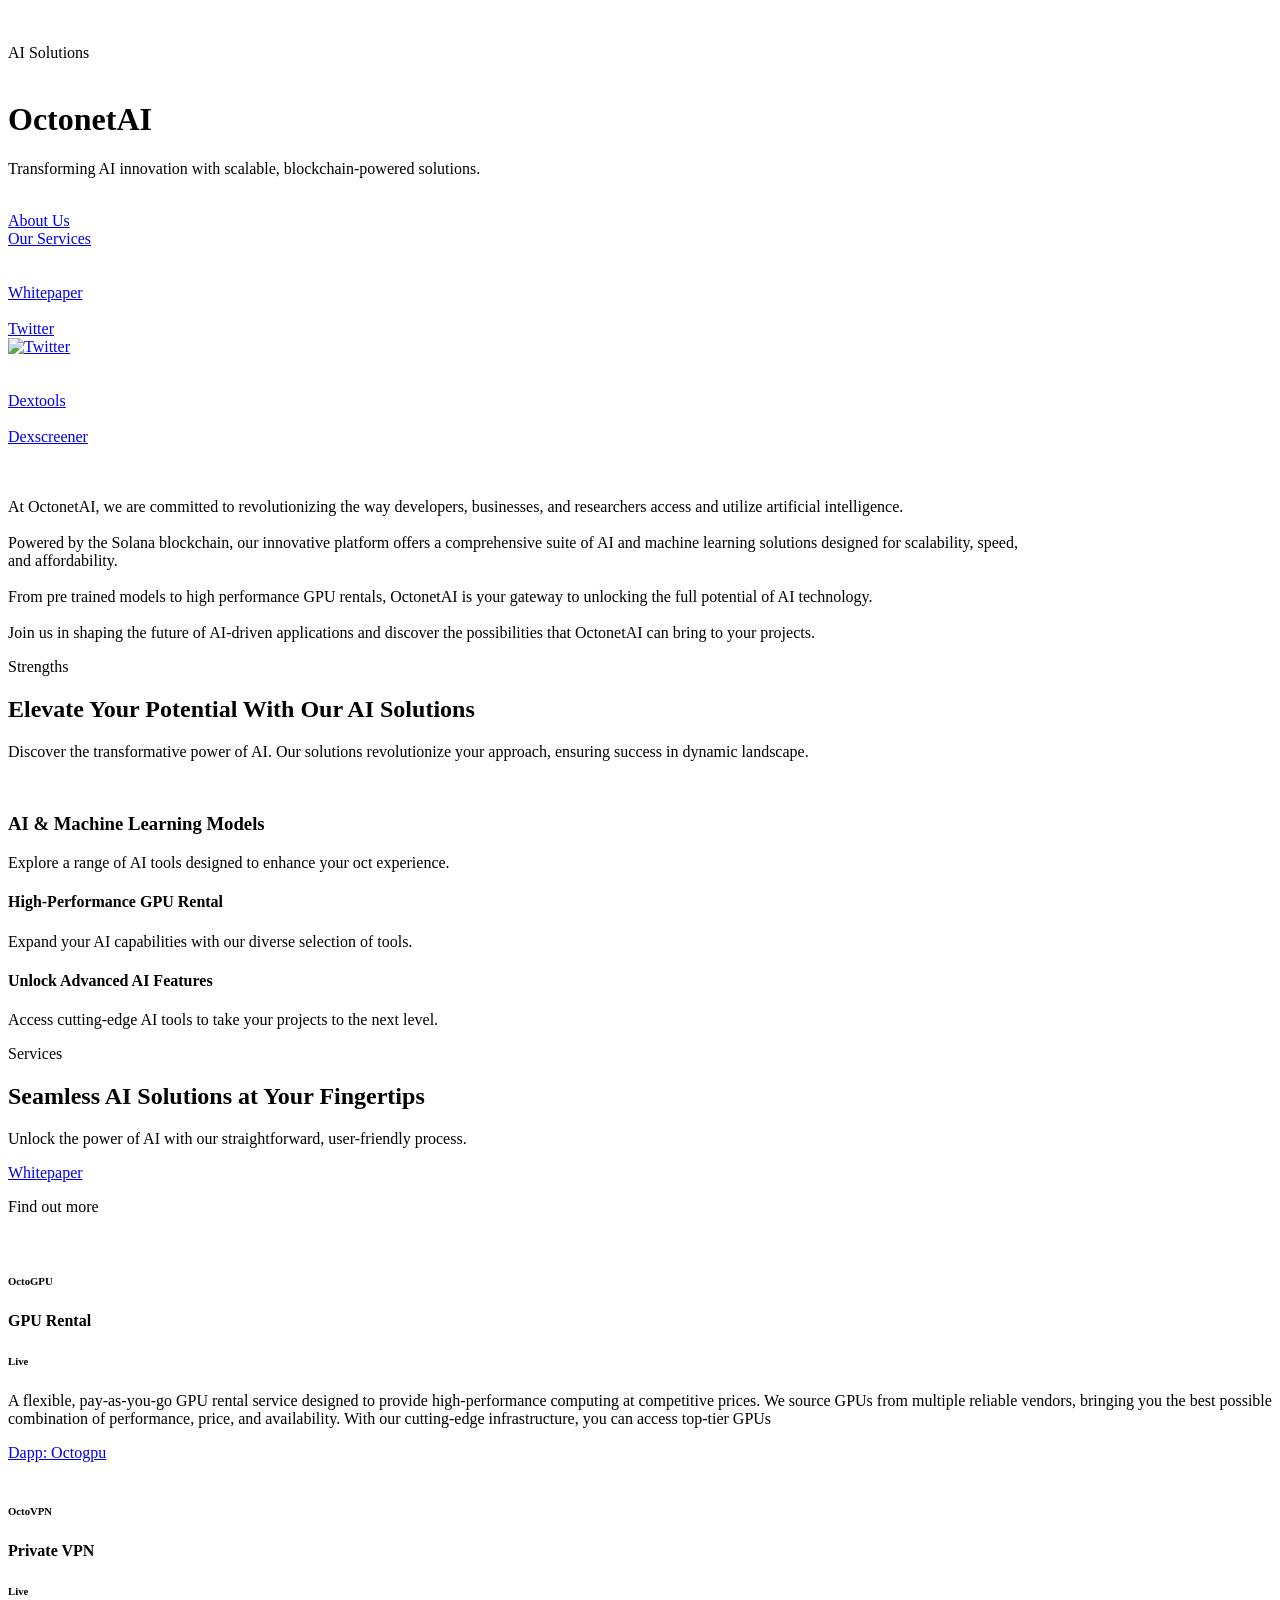
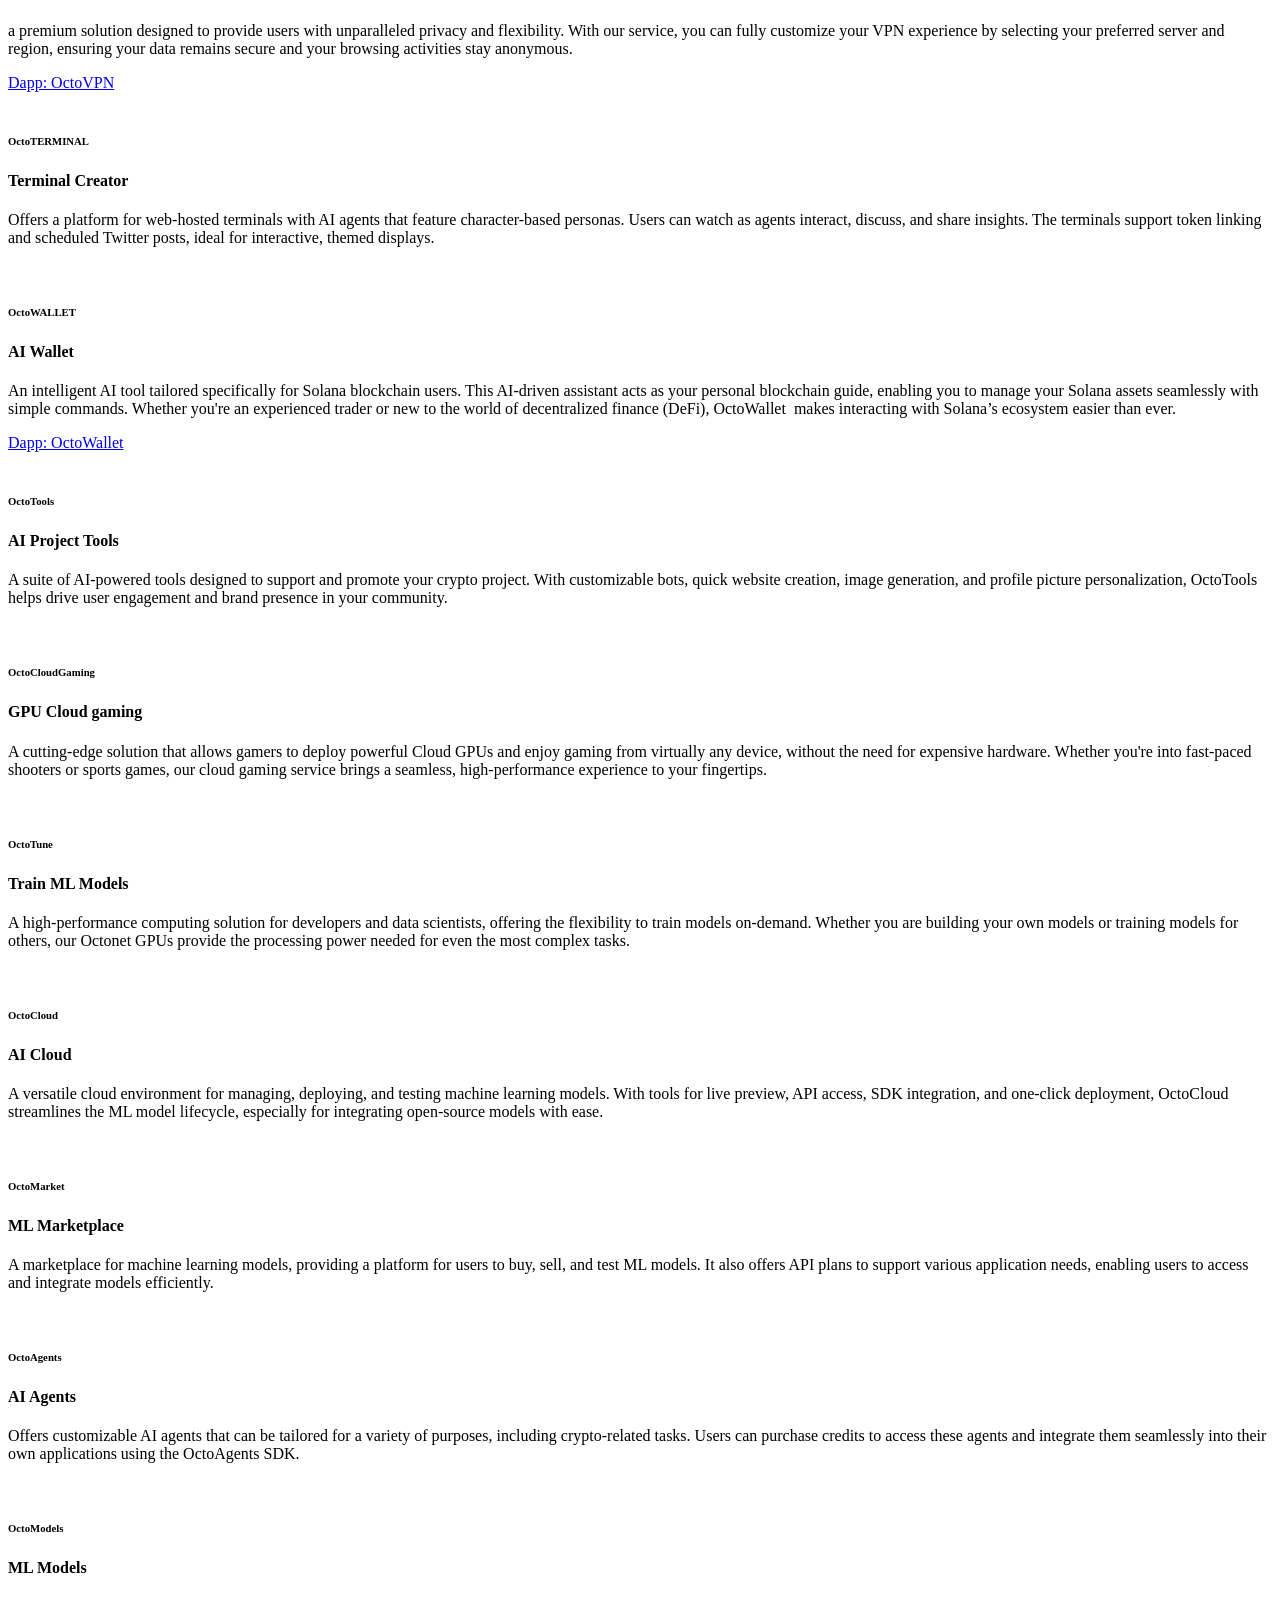
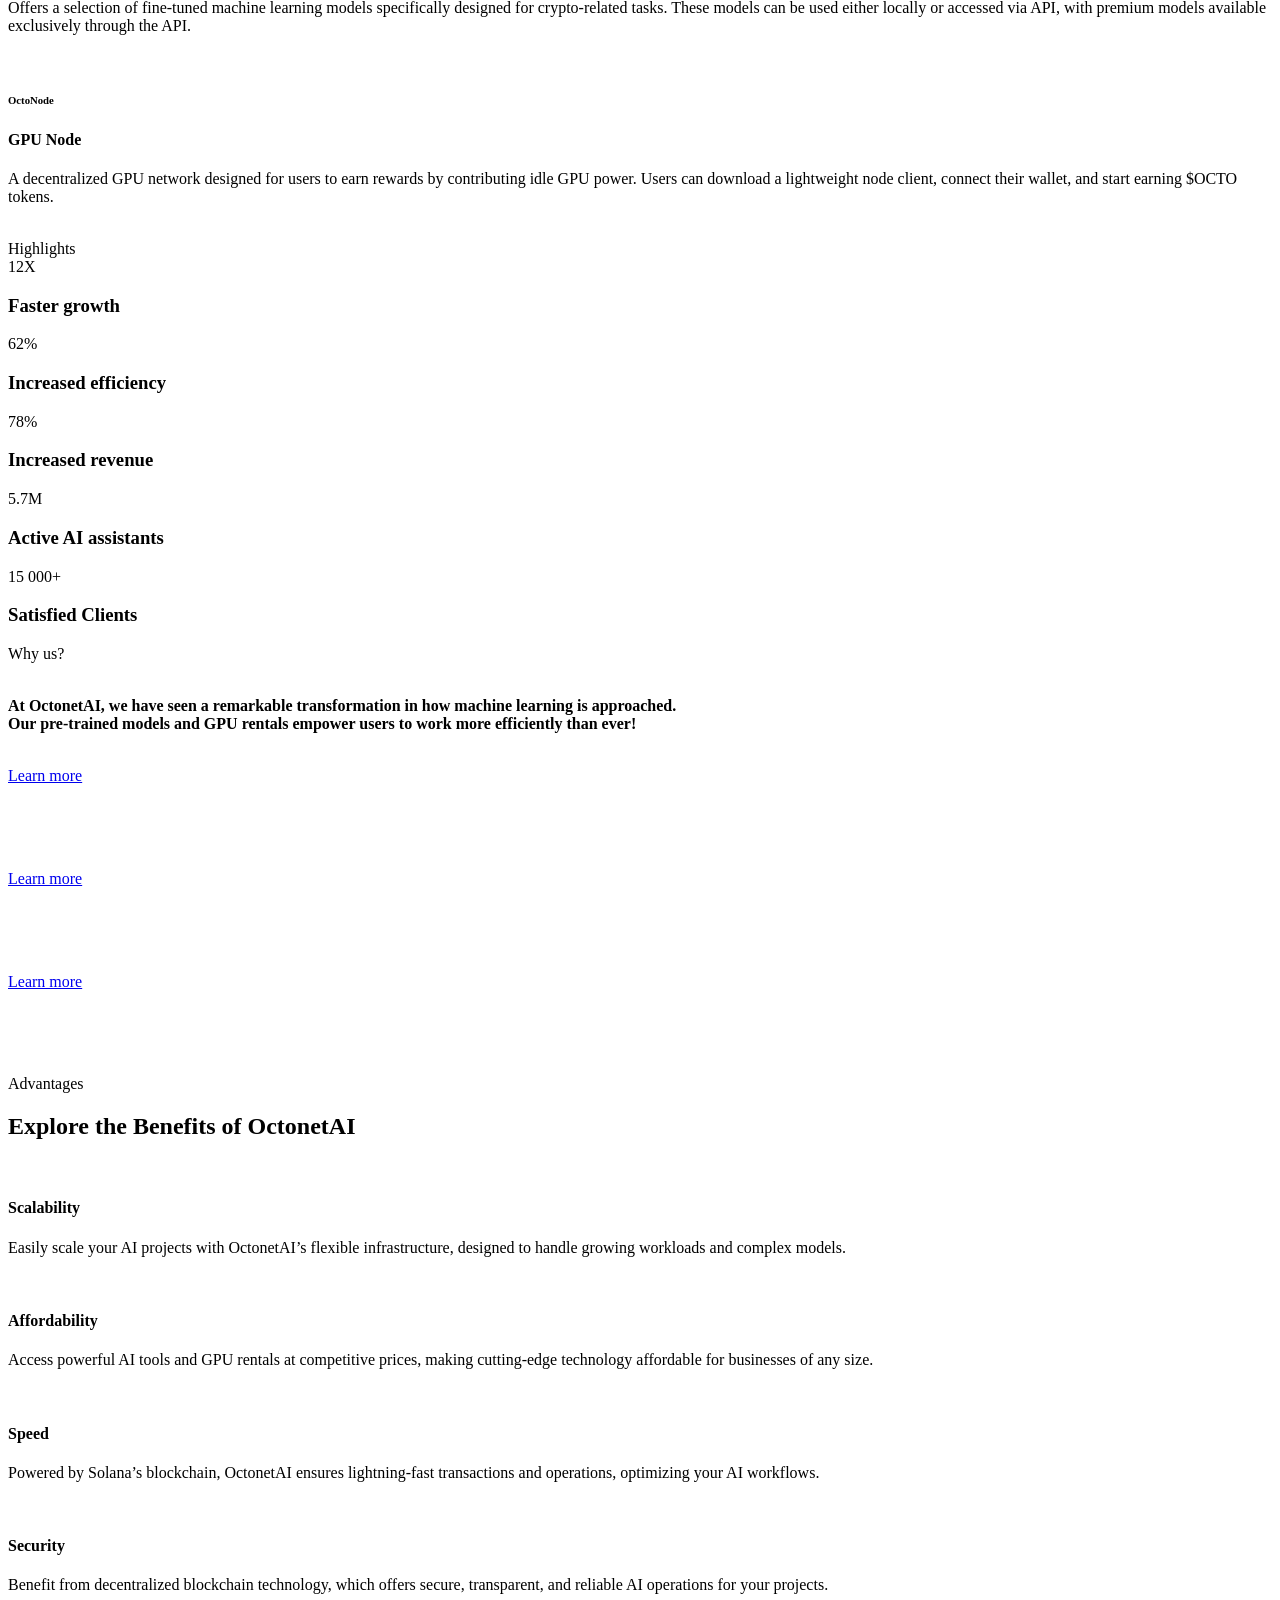
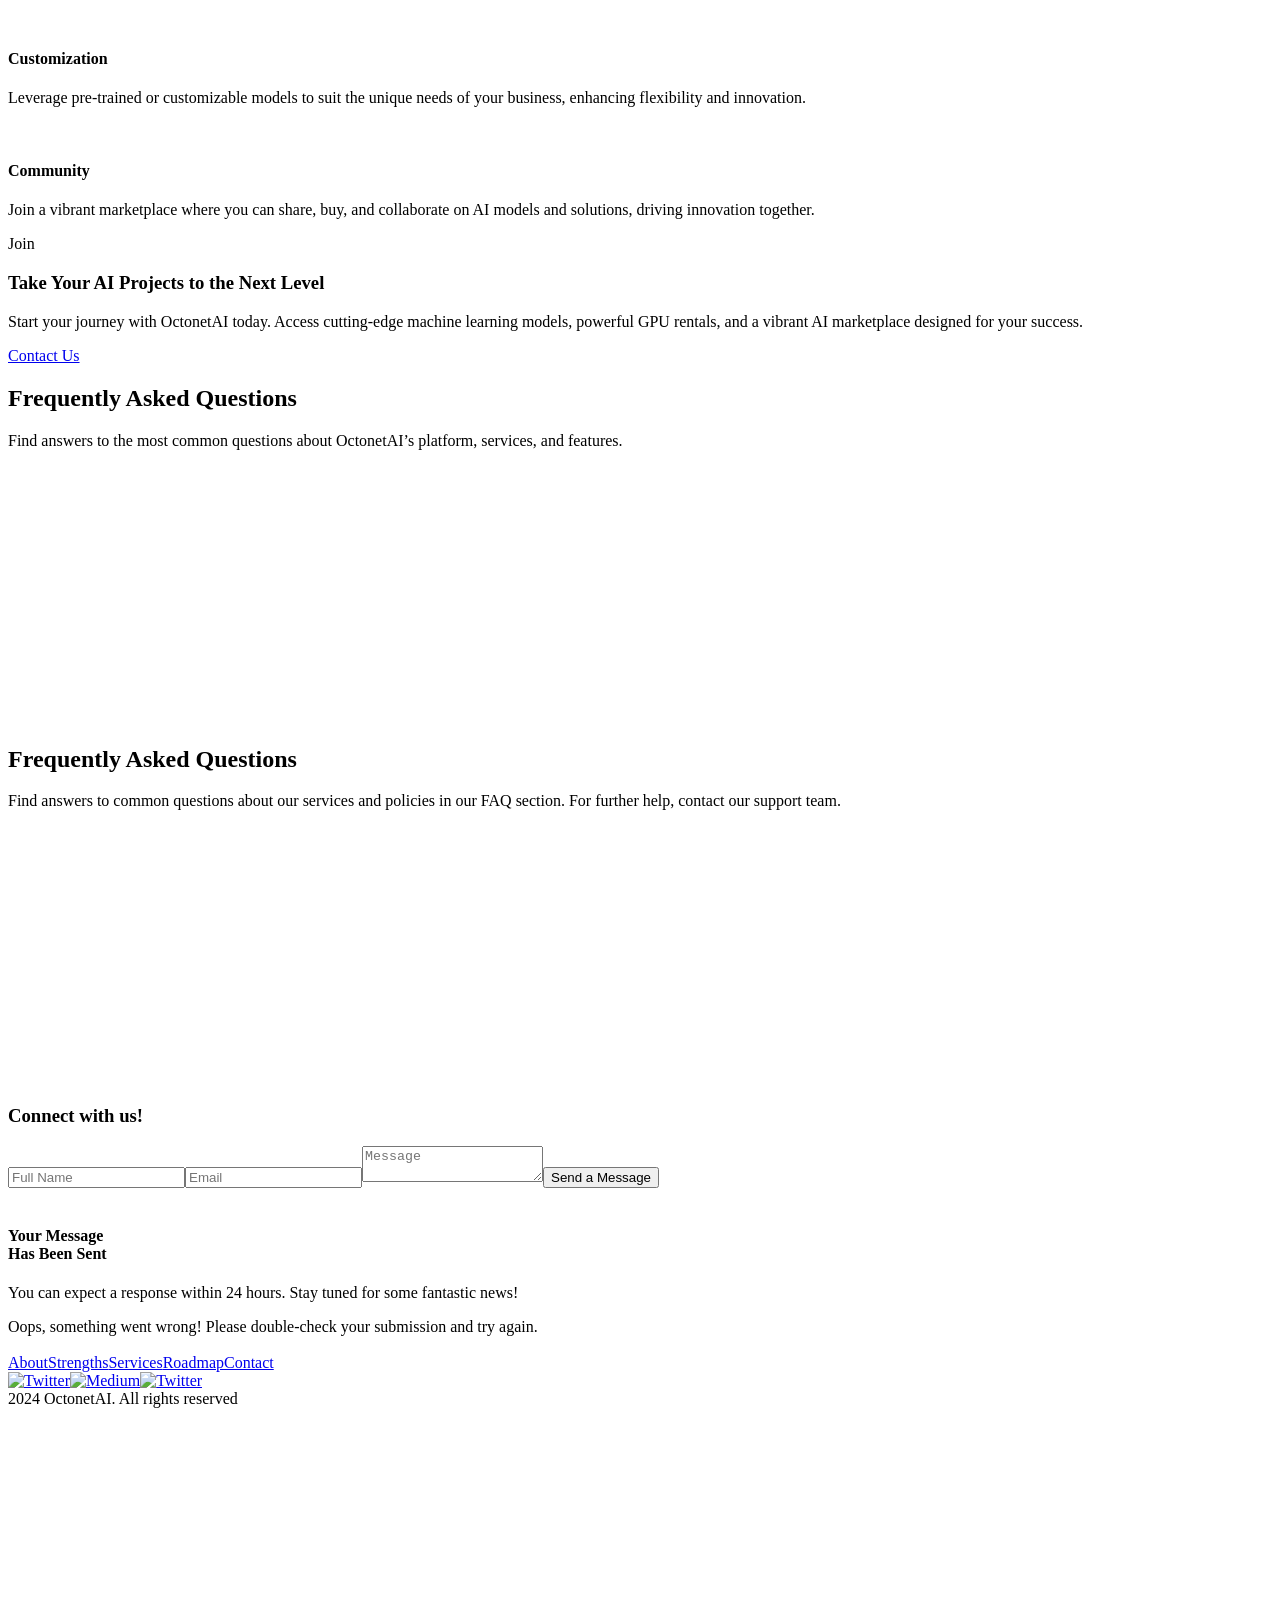
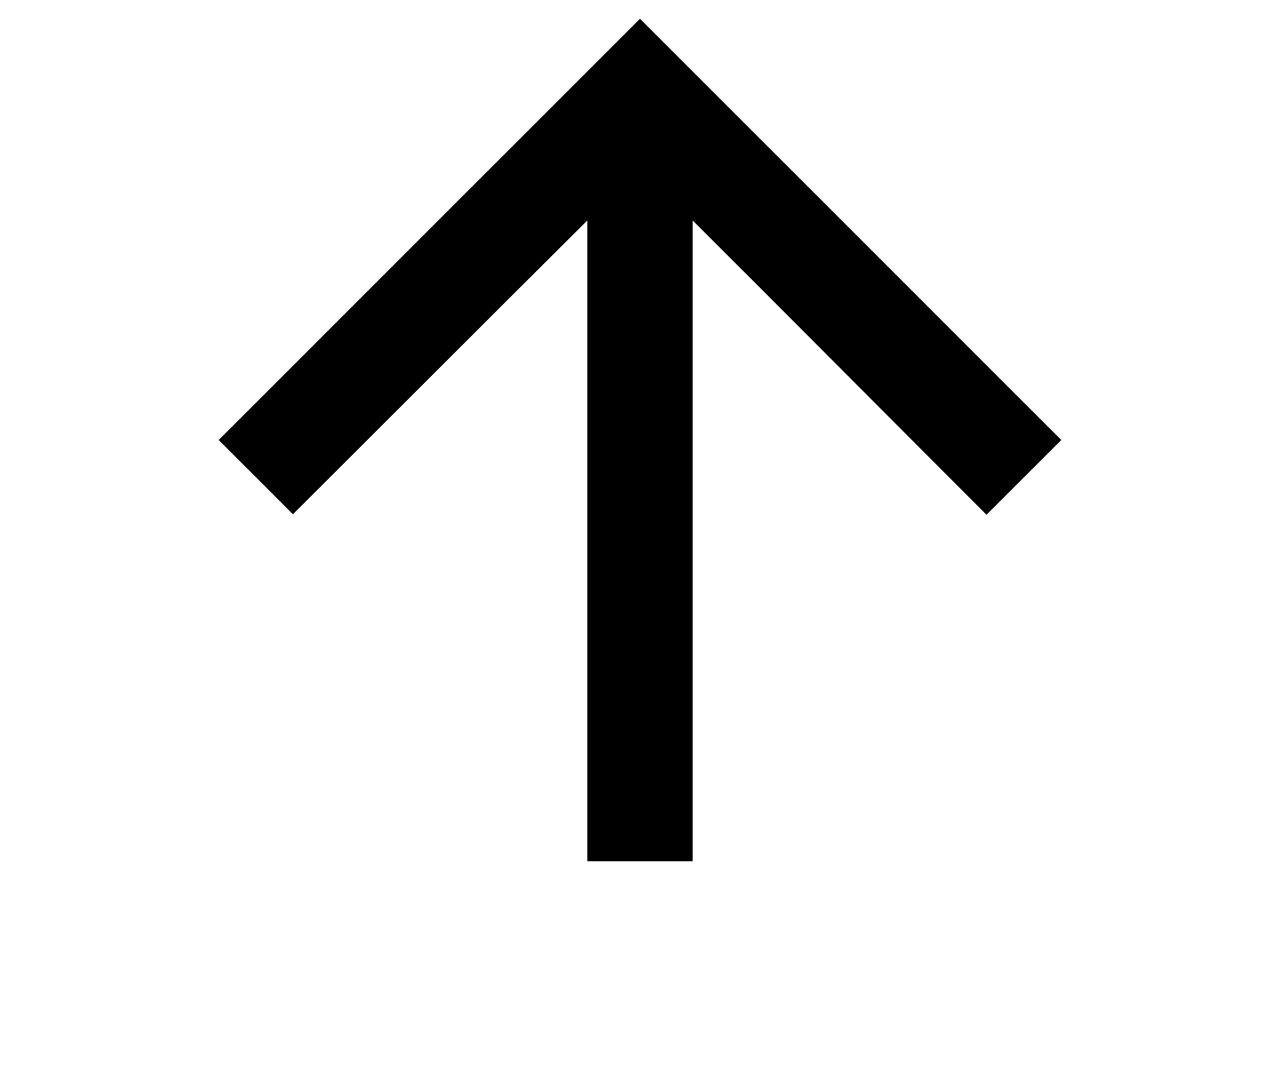
==== index.html @ 62f8bf7c "Add files via upload" ====
<!DOCTYPE html><!-- This site was created in Webflow. https://webflow.com --><!-- Last Published: Sun Dec 22 2024 12:51:13 GMT+0000 (Coordinated Universal Time) --><html data-wf-domain="www.octonet.ai" data-wf-page="66ff0a64ceed9630b09df400" data-wf-site="66ff0a64ceed9630b09df3a7" lang="en">
<!-- Mirrored from www.octonet.ai/ by HTTrack Website Copier/3.x [XR&CO'2014], Mon, 13 Jan 2025 08:04:31 GMT -->
<head><meta charset="utf-8"/><title>OctonetAI - AI-Powered Solutions on Solana</title><meta content="Find answers to common questions about OctonetAI, the Solana-powered platform offering AI models, GPU rentals, and an AI marketplace for developers, businesses, and researchers." name="description"/><meta content="OctonetAI - AI-Powered Solutions on Solana" property="og:title"/><meta content="Find answers to common questions about OctonetAI, the Solana-powered platform offering AI models, GPU rentals, and an AI marketplace for developers, businesses, and researchers." property="og:description"/><meta content="https://cdn.prod.website-files.com/66ff0a64ceed9630b09df3a7/67045a3ac2f68abe72dac834_Screenshot%202024-10-04%20023741.png" property="og:image"/><meta content="OctonetAI - AI-Powered Solutions on Solana" property="twitter:title"/><meta content="Find answers to common questions about OctonetAI, the Solana-powered platform offering AI models, GPU rentals, and an AI marketplace for developers, businesses, and researchers." property="twitter:description"/><meta content="https://cdn.prod.website-files.com/66ff0a64ceed9630b09df3a7/67045a3ac2f68abe72dac834_Screenshot%202024-10-04%20023741.png" property="twitter:image"/><meta property="og:type" content="website"/><meta content="summary_large_image" name="twitter:card"/><meta content="width=device-width, initial-scale=1" name="viewport"/><meta content="Webflow" name="generator"/><link href="../cdn.prod.website-files.com/66ff0a64ceed9630b09df3a7/css/octonetaitestnetv2.webflow.5c50ad48b.css" rel="stylesheet" type="text/css"/><link href="https://fonts.googleapis.com/" rel="preconnect"/><link href="https://fonts.gstatic.com/" rel="preconnect" crossorigin="anonymous"/><script src="../ajax.googleapis.com/ajax/libs/webfont/1.6.26/webfont.js" type="text/javascript"></script><script type="text/javascript">WebFont.load({  google: {    families: ["Ubuntu:300,300italic,400,400italic,500,500italic,700,700italic","DM Sans:regular,600"]  }});</script><script type="text/javascript">!function(o,c){var n=c.documentElement,t=" w-mod-";n.className+=t+"js",("ontouchstart"in o||o.DocumentTouch&&c instanceof DocumentTouch)&&(n.className+=t+"touch")}(window,document);</script><link href="../cdn.prod.website-files.com/66ff0a64ceed9630b09df3a7/673b51ab671d4554585428a1_Introducing%20Octonet%2c%202nd%20project%20on%20the%20launchpad-modified%20(1).png" rel="shortcut icon" type="image/x-icon"/><link href="../cdn.prod.website-files.com/66ff0a64ceed9630b09df3a7/673b51d50ebb26d21223477b_Introducing%20Octonet%2c%202nd%20project%20on%20the%20launchpad-modified%20(2).png" rel="apple-touch-icon"/><style>

body {
-webkit-font-smoothing: antialiased; -moz-font-smoothing: antialiased; -o-font-smoothing: antialiased;
}

</style></head><body class="body"><main class="section hero-section"><div class="hero-section-content"><div class="lines-row"><div class="empty-fill-block"></div><div class="empty-short-block empty-left-block"></div><nav class="header-logo-block"><a href="index.html" aria-current="page" class="header-logo w-inline-block w--current"><div class="header-logo-fill"><img src="../cdn.prod.website-files.com/66ff0a64ceed9630b09df3a7/67045aaf5991c9f2789a7e98_test2%20(6)%20(2).png" loading="lazy" alt="" class="header-logo-icon"/></div><div class="glow-border header-logo-border"></div></a></nav><div class="empty-short-block empty-right-block"></div><div class="empty-fill-block"></div></div><div class="lines-row"><div class="empty-fill-block"></div><div class="empty-short-block empty-left-block"></div><div class="empty-center-block"></div><div class="empty-short-block empty-right-block"></div><div class="empty-fill-block"></div></div><div class="lines-row"><div class="empty-fill-block"></div><div class="shape-short-block shape-left-block"><img src="https://cdn.prod.website-files.com/66ff0a64ceed9630b09df3a7/66ff0a64ceed9630b09df40e_X Shape.svg" loading="lazy" alt="" class="shape-short-block-image"/></div><div class="chips-block"><div class="chips-line-wrapper"><div class="chips-line left"></div></div><div class="regular-s text-color-accent">AI Solutions</div><div class="chips-line-wrapper"><div class="chips-line right"></div></div></div><div class="shape-short-block shape-right-block"><img src="https://cdn.prod.website-files.com/66ff0a64ceed9630b09df3a7/66ff0a64ceed9630b09df40e_X Shape.svg" loading="lazy" alt="" class="shape-short-block-image"/></div><div class="empty-fill-block"></div></div><div class="lines-row"><div class="empty-fill-block"></div><div class="empty-short-block empty-left-block"></div><div class="heading-block"><div class="h1-wrapper"><h1 class="h1 text-accent-linear hero-h1">OctonetAI</h1></div><div class="block-dot left-bottom"></div><div class="block-dot right-bottom"></div><div class="block-dot right-top"></div><div class="block-dot left-top"></div></div><div class="empty-short-block empty-right-block"></div><div class="empty-fill-block"></div></div><div class="lines-row"><div class="empty-fill-block"></div><div class="empty-short-block empty-left-block"></div><div class="description-block"><div class="description-block-wrapper"><p class="regular-m text-center text-color-accent max-width-384-mobile-264">Transforming AI innovation with scalable, blockchain-powered solutions.</p></div><div class="block-dot left-bottom"></div><div class="block-dot right-bottom"></div></div><div class="empty-short-block empty-right-block"></div><div class="empty-fill-block"></div></div><div class="lines-row"><div class="empty-fill-block-2"></div><div class="shape-short-block shape-left-block"><img loading="lazy" src="https://cdn.prod.website-files.com/66ff0a64ceed9630b09df3a7/66ff0a64ceed9630b09df40e_X Shape.svg" alt="" class="shape-short-block-image"/></div><div class="buttons-block-2"><div class="button-item grow"><a href="#about" class="button-2 primary grow w-inline-block"><div class="semibold-s button-text">About Us</div><div class="button-linear-primary-2"></div></a><div class="glow-border button-border"></div></div><div class="button-item grow"><a href="#services" class="button-2 secondary grow w-inline-block"><div class="semibold-s button-text">Our Services</div><div class="button-linear-secondary-2"></div></a><div class="glow-border button-border"></div></div><div class="block-dot-2 left-bottom"></div><div class="block-dot-2 right-bottom"></div></div><div class="shape-short-block shape-right-block"><img loading="lazy" src="https://cdn.prod.website-files.com/66ff0a64ceed9630b09df3a7/66ff0a64ceed9630b09df40e_X Shape.svg" alt="" class="shape-short-block-image"/></div><div class="empty-fill-block-2"></div></div><div class="lines-row"><div class="empty-fill-block-2"></div><div class="shape-short-block shape-left-block"><img loading="lazy" src="https://cdn.prod.website-files.com/66ff0a64ceed9630b09df3a7/66ff0a64ceed9630b09df40e_X Shape.svg" alt="" class="shape-short-block-image"/></div><div class="div-block-4"><div class="button-item grow"><a href="https://docs.octonet.ai/" target="_blank" class="button-2 primary grow w-inline-block"><div class="semibold-s button-text">Whitepaper</div><img src="../cdn.prod.website-files.com/66ff0a64ceed9630b09df3a7/670d442088b523ffda4bd55a_Untitled%20design%20-%202024-10-14T191726.146.png" loading="lazy" width="18" alt=""/></a><div class="glow-border button-border"></div></div><div class="button-item grow"><a href="https://x.com/octonetai" target="_blank" class="button-2 secondary grow w-inline-block"><div class="semibold-s button-text">Twitter</div><img src="https://cdn.prod.website-files.com/66ff0a64ceed9630b09df3a7/66ff0a64ceed9630b09df434_Twitter (X).svg" loading="lazy" width="19" alt="Twitter"/></a><div class="glow-border button-border"></div></div><div class="block-dot-2 left-bottom"></div><div class="block-dot-2 right-bottom"></div></div><div class="shape-short-block shape-right-block"><img loading="lazy" src="https://cdn.prod.website-files.com/66ff0a64ceed9630b09df3a7/66ff0a64ceed9630b09df40e_X Shape.svg" alt="" class="shape-short-block-image"/></div><div class="empty-fill-block-2"></div></div><div class="lines-row fill"><div class="empty-fill-block last-fill"></div><div class="empty-short-block empty-left-block last-fill"></div><div class="empty-center-block fill last-fill"></div><div class="empty-short-block empty-right-block last-fill"></div><div class="empty-fill-block last-fill"></div></div></div><img src="https://cdn.prod.website-files.com/66ff0a64ceed9630b09df3a7/66ff0a64ceed9630b09df40f_Planet.svg" loading="lazy" style="-webkit-transform:translate3d(0, 200px, 0) scale3d(1, 1, 1) rotateX(0) rotateY(0) rotateZ(0) skew(0, 0);-moz-transform:translate3d(0, 200px, 0) scale3d(1, 1, 1) rotateX(0) rotateY(0) rotateZ(0) skew(0, 0);-ms-transform:translate3d(0, 200px, 0) scale3d(1, 1, 1) rotateX(0) rotateY(0) rotateZ(0) skew(0, 0);transform:translate3d(0, 200px, 0) scale3d(1, 1, 1) rotateX(0) rotateY(0) rotateZ(0) skew(0, 0);opacity:0" alt="" class="hero-planet"/><div class="vignette"></div></main><section id="about" class="section about-section"><div class="lines-row"><div class="empty-fill-block"></div><div class="narrow-empty-center-block"></div><div class="empty-fill-block"></div><div class="empty-blocks-linear"><div class="div-block-6"><div class="button-item grow"><a href="https://www.dextools.io/app/en/solana/pair-explorer/8K8ebATkWT6LzLpY3qjvx3QR26r5o7YqC4R3xMKwGfbv?t=1731953800755" target="_blank" class="button-2 secondary grow w-inline-block"><div class="semibold-s button-text">Dextools</div><img src="https://cdn.prod.website-files.com/66ff0a64ceed9630b09df3a7/673b4f0943aeb7a1167da869_dextools (1).svg" loading="lazy" width="19" alt=""/></a><div class="glow-border button-border"></div></div><div class="button-item grow"><a href="https://dexscreener.com/solana/8k8ebatkwt6lzlpy3qjvx3qr26r5o7yqc4r3xmkwgfbv" target="_blank" class="button-2 secondary grow w-inline-block"><div class="semibold-s button-text">Dexscreener</div><img src="https://cdn.prod.website-files.com/66ff0a64ceed9630b09df3a7/673b4fedde3388e95051e93e_dex-screener-seeklogo.svg" loading="lazy" width="19" alt=""/></a><div class="glow-border button-border"></div></div><div class="block-dot-2 left-bottom"></div><div class="block-dot-2 right-bottom"></div></div></div></div><div class="lines-row"><div class="empty-fill-block"></div><div class="section-shape-block"><div class="section-shape-item"><div class="section-shape-wrapper"><img src="https://cdn.prod.website-files.com/66ff0a64ceed9630b09df3a7/66ff0a64ceed9630b09df411_Shape 1.svg" loading="lazy" alt="" class="section-shape-icon"/></div><div class="glow-border section-shape-border"></div></div><div class="block-dot left-top"></div><div class="block-dot right-top"></div></div><div class="empty-fill-block"></div></div><div class="lines-row"><div class="empty-fill-block"></div><div class="about-text-block"><div class="about-text-block-wrapper"><p class="regular-xl">At <span class="text-span">OctonetAI</span>, we are committed to revolutionizing the way developers, businesses, and researchers access and utilize artificial intelligence. <br/><br/>Powered by the <span class="text-span-2">Solana blockchain</span>, our innovative platform offers a comprehensive suite of AI and machine learning solutions designed for scalability, speed, <br/>and affordability. <br/><br/>From pre trained models to high performance GPU rentals, OctonetAI is your gateway to unlocking the full potential of AI technology. <br/><br/>Join us in shaping the future of AI-driven applications and discover the possibilities that OctonetAI can bring to your projects.</p></div><div class="block-dot left-top"></div><div class="block-dot right-top"></div><div class="block-dot left-bottom"></div><div class="block-dot right-bottom"></div></div><div class="empty-fill-block"></div></div><div class="vignette"></div><div class="section-glow left"></div><div class="section-glow right"></div></section><section id="strengths" class="section section-pattern section-padding-top"><div class="w-layout-blockcontainer container relative-and-z-index w-container"><div class="wrapper vertical-flex-center"><div class="wrapper max-width-668-tablet-584-mobile-400 vertical-flex-center header"><div class="chips-and-heading margin-bottom-20"><div class="chips"><div class="chips-wrapper"><div class="regular-s text-color-accent">Strengths</div></div><div class="glow-border chips-border"></div></div><h2 class="h2 text-accent-linear">Elevate Your Potential With Our AI Solutions</h2></div><p class="regular-m text-center max-width-560">Discover the transformative power of AI. Our solutions revolutionize your approach, ensuring success in dynamic landscape.</p></div><div class="w-layout-grid big-cards-grid"><div id="w-node-_3b7c0c99-d168-8b59-448d-bab28397260a-b09df400" class="big-card"><div class="big-card-content"><div class="big-card-text-content"><div class="card-shape-item"><div class="card-shape-wrapper"><img src="../cdn.prod.website-files.com/66ff0a64ceed9630b09df3a7/67251da0331a82c91895cbad_GPU%20RENTAL.png" loading="lazy" alt="" class="card-shape-icon"/></div><div class="glow-border card-shape-border"></div></div><div class="big-card-text"><h3 class="h3 text-accent-linear max-width-264">AI &amp; Machine Learning Models</h3><p class="regular-s">Explore a range of AI tools designed to enhance your oct experience.</p></div></div><div class="big-card-glow"></div></div><div style="-webkit-transform:translate3d(0, 0, 0) scale3d(1, 1, 1) rotateX(0) rotateY(0) rotateZ(0deg) skew(0, 0);-moz-transform:translate3d(0, 0, 0) scale3d(1, 1, 1) rotateX(0) rotateY(0) rotateZ(0deg) skew(0, 0);-ms-transform:translate3d(0, 0, 0) scale3d(1, 1, 1) rotateX(0) rotateY(0) rotateZ(0deg) skew(0, 0);transform:translate3d(0, 0, 0) scale3d(1, 1, 1) rotateX(0) rotateY(0) rotateZ(0deg) skew(0, 0)" class="slow-glow-border"></div></div><div id="w-node-ecf5639f-ad51-69d5-3e01-1a3fb9d281d0-b9d281d0" class="small-card"><div class="small-card-content"><div class="small-card-text-content"><h4 class="h4 text-accent-linear max-width-264">High-Performance GPU Rental</h4><p class="regular-s max-width-320">Expand your AI capabilities with our diverse selection of tools.</p></div><div class="small-card-glow"></div></div><div class="slow-glow-border"></div></div><div id="w-node-ecf5639f-ad51-69d5-3e01-1a3fb9d281d0-b9d281d0" class="small-card"><div class="small-card-content"><div class="small-card-text-content"><h4 class="h4 text-accent-linear max-width-264">Unlock Advanced AI Features</h4><p class="regular-s max-width-320">Access cutting-edge AI tools to take your projects to the next level.</p></div><div class="small-card-glow"></div></div><div class="slow-glow-border"></div></div></div></div></div><div class="radial-vignette"></div></section><section id="services" class="section section-pattern section-padding-top section-padding-bottom"><div class="w-layout-blockcontainer container relative-and-z-index w-container"><div class="wrapper vertical-flex-center"><div class="wrapper max-width-668-tablet-584-mobile-400 vertical-flex-center header"><div class="chips-and-heading margin-bottom-20"><div class="chips"><div class="chips-wrapper"><div class="regular-s text-color-accent">Services</div></div><div class="glow-border chips-border"></div></div><h2 class="h2 text-accent-linear">Seamless AI Solutions at Your Fingertips</h2></div><p class="regular-m text-center max-width-560 margin-bottom-32">Unlock the power of AI with our straightforward, user-friendly process.</p><div class="button-item"><a href="https://docs.octonet.ai/" target="_blank" class="button secondary w-inline-block"><div class="semibold-s button-text">Whitepaper</div><div class="button-linear-secondary"></div></a><div class="glow-border button-border"></div></div><p class="regular-m text-center max-width-560 margin-bottom-32">Find out more</p></div><div class="w-layout-grid icon-cards-grid"><div id="w-node-dedfca0a-e76b-5164-6475-10a48ca77ae1-b09df400" class="icon-card"><div class="icon-card-content"><div class="card-shape-item"><div class="card-shape-wrapper"><img src="../cdn.prod.website-files.com/66ff0a64ceed9630b09df3a7/67251da0331a82c91895cbad_GPU%20RENTAL.png" loading="lazy" alt="" class="card-shape-icon"/></div><div class="glow-border card-shape-border"></div></div><div class="div-block-3"><h6 class="heading-4">OctoGPU</h6><h4 class="h4 text-accent-linear max-width-240-mobile-200">GPU Rental</h4><h6 class="h4 text-accent-linear max-width-240-mobile-200">Live</h6></div><div class="icon-card-text-content"><p class="regular-s max-width-320"><span class="text-span-4">A</span> flexible, pay-as-you-go GPU rental service designed to provide high-performance computing at competitive prices. We source GPUs from multiple reliable vendors, bringing you the best possible combination of performance, price, and availability. With our cutting-edge infrastructure, you can access top-tier GPUs</p></div><div class="icon-card-glow"></div><div class="button-item grow"><a href="https://gpu.octonet.ai/" target="_blank" class="button-2 secondary grow w-inline-block"><div class="semibold-s button-text">Dapp: Octogpu</div></a><div class="glow-border button-border"></div></div></div><div class="slow-glow-border small-slow-glow-border"></div></div><div id="w-node-_6f7b8d6f-88ae-cf33-e6cb-d91c9cb2b239-b09df400" class="icon-card"><div class="icon-card-content"><div class="card-shape-item"><div class="card-shape-wrapper"><img src="../cdn.prod.website-files.com/66ff0a64ceed9630b09df3a7/67251da06b8f9ca5a9f70994_VPN.png" loading="lazy" alt="" class="card-shape-icon"/></div><div class="glow-border card-shape-border"></div></div><div class="div-block-3"><h6 class="heading-8">OctoVPN</h6><h4 class="h4 text-accent-linear max-width-240-mobile-200">Private VPN</h4><h6 class="h4 text-accent-linear max-width-240-mobile-200">Live</h6></div><div class="icon-card-text-content"><p class="regular-s max-width-320"><span class="text-span-7">a</span> premium solution designed to provide users with unparalleled privacy and flexibility. With our service, you can fully customize your VPN experience by selecting your preferred server and region, ensuring your data remains secure and your browsing activities stay anonymous.</p></div><div class="icon-card-glow"></div><div class="button-item"><a href="https://vpn.octonet.ai/" target="_blank" class="button-2 primary grow w-inline-block"><div class="semibold-s button-text">Dapp: OctoVPN</div></a><div class="glow-border button-border"></div></div></div><div class="slow-glow-border small-slow-glow-border"></div></div><div id="w-node-_697beabe-1c7e-9d44-f23b-33823b001516-b09df400" class="icon-card"><div class="icon-card-content"><div class="card-shape-item"><div class="card-shape-wrapper"><img src="../cdn.prod.website-files.com/66ff0a64ceed9630b09df3a7/67251da15dc612c583c183f6_OCTO%20TERMINAL.png" loading="lazy" alt="" class="card-shape-icon"/></div><div class="glow-border card-shape-border"></div></div><div class="div-block-3"><h6 class="heading-5">OctoTERMINAL</h6><h4 class="h4 text-accent-linear max-width-240-mobile-200">Terminal Creator</h4></div><div class="icon-card-text-content"><p class="regular-s max-width-320"><span class="text-span-3">O</span>ffers a platform for web-hosted terminals with AI agents that feature character-based personas. Users can watch as agents interact, discuss, and share insights. The terminals support token linking and scheduled Twitter posts, ideal for interactive, themed displays.</p></div><div class="icon-card-glow"></div></div><div class="slow-glow-border small-slow-glow-border"></div></div><div id="w-node-ad3ed345-7af8-8261-2338-eb2b94f2fe82-b09df400" class="icon-card"><div class="icon-card-content"><div class="card-shape-item"><div class="card-shape-wrapper"><img src="../cdn.prod.website-files.com/66ff0a64ceed9630b09df3a7/67251da0cb1e5b9605ee4ec7_AI%20WALLET.png" loading="lazy" alt="" class="card-shape-icon"/></div><div class="glow-border card-shape-border"></div></div><div class="div-block-3"><h6 class="heading-6">OctoWALLET</h6><h4 class="h4 text-accent-linear max-width-240-mobile-200">AI Wallet</h4></div><div class="icon-card-text-content"><p class="regular-s max-width-320"><span class="text-span-5">A</span>n intelligent AI tool tailored specifically for Solana blockchain users. This AI-driven assistant acts as your personal blockchain guide, enabling you to manage your Solana assets seamlessly with simple commands. Whether you&#x27;re an experienced trader or new to the world of decentralized finance (DeFi), OctoWallet  makes interacting with Solana’s ecosystem easier than ever.</p></div><div class="icon-card-glow"></div><div class="button-item grow"><a href="http://wallet.octonet.ai/" target="_blank" class="button-2 secondary grow w-inline-block"><div class="semibold-s button-text">Dapp: OctoWallet</div></a><div class="glow-border button-border"></div></div></div><div class="slow-glow-border small-slow-glow-border"></div></div><div id="w-node-_0eca7261-8cf5-bdda-86de-1b3908582318-b09df400" class="icon-card"><div class="icon-card-content"><div class="card-shape-item"><div class="card-shape-wrapper"><img src="../cdn.prod.website-files.com/66ff0a64ceed9630b09df3a7/67251da0d49f29a9ea0ca96c_AI%20TOOLS.png" loading="lazy" alt="" class="card-shape-icon"/></div><div class="glow-border card-shape-border"></div></div><div class="div-block-3"><h6 class="heading-7">OctoTools</h6><h4 class="h4 text-accent-linear max-width-240-mobile-200">AI Project Tools</h4></div><div class="icon-card-text-content"><p class="regular-s max-width-320"><span class="text-span-6">A</span> suite of AI-powered tools designed to support and promote your crypto project. With customizable bots, quick website creation, image generation, and profile picture personalization, OctoTools helps drive user engagement and brand presence in your community.</p></div><div class="icon-card-glow"></div></div><div class="slow-glow-border small-slow-glow-border"></div></div><div id="w-node-_4d964604-9fda-075e-fd67-fcf51e8fe5ea-b09df400" class="icon-card"><div class="icon-card-content"><div class="card-shape-item"><div class="card-shape-wrapper"><img src="../cdn.prod.website-files.com/66ff0a64ceed9630b09df3a7/67251da090db7d0db9707134_CLOUD%20GAMING.png" loading="lazy" alt="" class="card-shape-icon"/></div><div class="glow-border card-shape-border"></div></div><div class="div-block-3"><h6 class="heading-9">OctoCloudGaming</h6><h4 class="h4 text-accent-linear max-width-240-mobile-200">GPU Cloud gaming </h4></div><div class="icon-card-text-content"><p class="regular-s max-width-320"><span class="text-span-8">A</span> cutting-edge solution that allows gamers to deploy powerful Cloud GPUs and enjoy gaming from virtually any device, without the need for expensive hardware. Whether you&#x27;re into fast-paced shooters or sports games, our cloud gaming service brings a seamless, high-performance experience to your fingertips.</p></div><div class="icon-card-glow"></div></div><div class="slow-glow-border small-slow-glow-border"></div></div><div id="w-node-bc883d53-f77f-d901-442f-9bf0287b410e-b09df400" class="icon-card"><div class="icon-card-content"><div class="card-shape-item"><div class="card-shape-wrapper"><img src="../cdn.prod.website-files.com/66ff0a64ceed9630b09df3a7/67251da0f3b210bda39c207c_TRAIN%20ML.png" loading="lazy" alt="" class="card-shape-icon"/></div><div class="glow-border card-shape-border"></div></div><div class="div-block-3"><h6 class="heading-10">OctoTune</h6><h4 class="h4 text-accent-linear max-width-240-mobile-200">Train ML Models</h4></div><div class="icon-card-text-content"><p class="regular-s max-width-320"><span class="text-span-9">A</span> high-performance computing solution for developers and data scientists, offering the flexibility to train models on-demand. Whether you are building your own models or training models for others, our Octonet GPUs provide the processing power needed for even the most complex tasks.</p></div><div class="icon-card-glow"></div></div><div class="slow-glow-border small-slow-glow-border"></div></div><div id="w-node-_32b61976-e71e-331d-df53-957fecc7c543-b09df400" class="icon-card"><div class="icon-card-content"><div class="card-shape-item"><div class="card-shape-wrapper"><img src="../cdn.prod.website-files.com/66ff0a64ceed9630b09df3a7/67251da023d862e54cb8d87a_AI%20CLOUD.png" loading="lazy" alt="" class="card-shape-icon"/></div><div class="glow-border card-shape-border"></div></div><div class="div-block-3"><h6 class="heading-11">OctoCloud</h6><h4 class="h4 text-accent-linear max-width-240-mobile-200">AI Cloud</h4></div><div class="icon-card-text-content"><p class="regular-s max-width-320"><span class="text-span-10">A</span> versatile cloud environment for managing, deploying, and testing machine learning models. With tools for live preview, API access, SDK integration, and one-click deployment, OctoCloud streamlines the ML model lifecycle, especially for integrating open-source models with ease.</p></div><div class="icon-card-glow"></div></div><div class="slow-glow-border small-slow-glow-border"></div></div><div id="w-node-_009127bd-4abd-057d-3f97-ea264afec612-b09df400" class="icon-card"><div class="icon-card-content"><div class="card-shape-item"><div class="card-shape-wrapper"><img src="../cdn.prod.website-files.com/66ff0a64ceed9630b09df3a7/67251da0564483f49190ffd3_MARKETPLACE.png" loading="lazy" alt="" class="card-shape-icon"/></div><div class="glow-border card-shape-border"></div></div><div class="div-block-3"><h6 class="heading-12">OctoMarket</h6><h4 class="h4 text-accent-linear max-width-240-mobile-200">ML Marketplace</h4></div><div class="icon-card-text-content"><p class="regular-s max-width-320"><span class="text-span-11">A</span> marketplace for machine learning models, providing a platform for users to buy, sell, and test ML models. It also offers API plans to support various application needs, enabling users to access and integrate models efficiently.</p></div><div class="icon-card-glow"></div></div><div class="slow-glow-border small-slow-glow-border"></div></div><div id="w-node-e9f09596-31c8-6d4c-2760-a24d2120c4bd-b09df400" class="icon-card"><div class="icon-card-content"><div class="card-shape-item"><div class="card-shape-wrapper"><img src="../cdn.prod.website-files.com/66ff0a64ceed9630b09df3a7/67251da0e48981916a8bdc67_AI%20AGENTS.png" loading="lazy" alt="" class="card-shape-icon"/></div><div class="glow-border card-shape-border"></div></div><div class="div-block-3"><h6 class="heading-13">OctoAgents</h6><h4 class="h4 text-accent-linear max-width-240-mobile-200">AI Agents</h4></div><div class="icon-card-text-content"><p class="regular-s max-width-320"><span class="text-span-12">O</span>ffers customizable AI agents that can be tailored for a variety of purposes, including crypto-related tasks. Users can purchase credits to access these agents and integrate them seamlessly into their own applications using the OctoAgents SDK.</p></div><div class="icon-card-glow"></div></div><div class="slow-glow-border small-slow-glow-border"></div></div><div id="w-node-_3e90b41a-a591-9aa3-3735-060f23297e7e-b09df400" class="icon-card"><div class="icon-card-content"><div class="card-shape-item"><div class="card-shape-wrapper"><img src="../cdn.prod.website-files.com/66ff0a64ceed9630b09df3a7/67251da1dfe8843028791477_ML%20MODEL.png" loading="lazy" alt="" class="card-shape-icon"/></div><div class="glow-border card-shape-border"></div></div><div class="div-block-3"><h6 class="heading-14">OctoModels</h6><h4 class="h4 text-accent-linear max-width-240-mobile-200">ML Models</h4></div><div class="icon-card-text-content"><p class="regular-s max-width-320"><span class="text-span-13">O</span>ffers a selection of fine-tuned machine learning models specifically designed for crypto-related tasks. These models can be used either locally or accessed via API, with premium models available exclusively through the API.</p></div><div class="icon-card-glow"></div></div><div class="slow-glow-border small-slow-glow-border"></div></div><div id="w-node-_15d68833-9522-16ad-5673-ec9a5402be38-b09df400" class="icon-card"><div class="icon-card-content"><div class="card-shape-item"><div class="card-shape-wrapper"><img src="../cdn.prod.website-files.com/66ff0a64ceed9630b09df3a7/67251da0ecf68380f068231b_GPU%20NODE.png" loading="lazy" alt="" class="card-shape-icon"/></div><div class="glow-border card-shape-border"></div></div><div class="div-block-3"><h6 class="heading-15">OctoNode</h6><h4 class="h4 text-accent-linear max-width-240-mobile-200">GPU Node</h4></div><div class="icon-card-text-content"><p class="regular-s max-width-320"><span class="text-span-14">A</span> decentralized GPU network designed for users to earn rewards by contributing idle GPU power. Users can download a lightweight node client, connect their wallet, and start earning $OCTO tokens.</p></div><div class="icon-card-glow"></div></div><div class="slow-glow-border small-slow-glow-border"></div></div></div></div></div><div class="radial-vignette"></div></section><section id="highlights" class="roadmap"><div class="lines-row top-border"><div class="empty-fill-block"></div><div class="wide-section-shape-block"><div class="section-shape-item"><div class="section-shape-wrapper"><img src="https://cdn.prod.website-files.com/66ff0a64ceed9630b09df3a7/66ff0a64ceed9630b09df41d_Shape 9.svg" loading="lazy" alt="" class="section-shape-icon"/></div><div class="glow-border section-shape-border"></div></div><div class="block-dot left-top"></div><div class="block-dot right-top"></div></div><div class="empty-fill-block"></div></div><div class="lines-row"><div class="empty-fill-block"></div><div class="wide-chips-block"><div class="chips-line-wrapper"><div class="chips-line left"></div></div><div class="regular-s text-color-accent">Highlights</div><div class="chips-line-wrapper"><div class="chips-line right"></div></div></div><div class="empty-fill-block"></div></div><div class="lines-row"><div class="empty-fill-block"></div><div class="highlights-row-wrapper"><div class="highlights-row-item first-item"><div class="highlight-number-wrapper"><div class="large-number text-accent-linear">12X</div></div><div class="highlight-text-wrapper"><h3 class="h3 text-accent-linear">Faster growth</h3></div><div class="block-dot left-bottom"></div><div class="block-dot left-top"></div><div class="block-dot right-top"></div></div><div class="highlights-row-item second-item"><div class="highlight-number-wrapper"><div class="large-number text-accent-linear">62%</div></div><div class="highlight-text-wrapper"><h3 class="h3 text-accent-linear">Increased efficiency</h3></div><div class="block-dot right-bottom"></div><div class="block-dot right-top"></div></div></div><div class="empty-fill-block"></div></div><div class="lines-row"><div class="empty-fill-block"></div><div class="highlights-row-wrapper"><div class="highlights-row-item first-item"><div class="highlight-number-wrapper"><div class="large-number text-accent-linear">78%</div></div><div class="highlight-text-wrapper"><h3 class="h3 text-accent-linear">Increased revenue</h3></div><div class="block-dot left-bottom"></div><div class="block-dot left-top"></div><div class="block-dot right-top"></div></div><div class="highlights-row-item second-item"><div class="highlight-number-wrapper"><div class="large-number text-accent-linear">5.7M</div></div><div class="highlight-text-wrapper"><h3 class="h3 text-accent-linear">Active AI assistants</h3></div><div class="block-dot right-bottom"></div><div class="block-dot right-top"></div><div class="block-dot left-bottom"></div></div></div><div class="empty-fill-block"></div></div><div class="lines-row"><div class="empty-fill-block"></div><div class="highlights-row-wrapper"><div class="highlights-row-item first-item"><div class="highlight-number-wrapper"><div class="large-number text-accent-linear">15 000+</div></div><div class="highlight-text-wrapper"><h3 class="h3 text-accent-linear">Satisfied Clients</h3></div><div class="block-dot left-bottom"></div><div class="block-dot left-top"></div><div class="block-dot right-top"></div><div class="block-dot right-bottom"></div></div></div><div class="empty-fill-block"></div></div><div class="vignette"></div></section><section id="testimonials"><div class="lines-row"><div class="empty-fill-block"></div><div class="wide-empty-center-block"></div><div class="empty-fill-block"></div></div><div class="lines-row"><div class="empty-fill-block"></div><div class="wide-chips-block"><div class="chips-line-wrapper"><div class="chips-line left"></div></div><div class="regular-s text-color-accent">Why us?</div><div class="chips-line-wrapper"><div class="chips-line right"></div></div></div><div class="empty-fill-block"></div></div><div class="lines-row"><div class="empty-fill-block"></div><div class="testimonials-row-wrapper"><div class="testimonials-row-item second-item"><div class="testimonial-content-wrapper"><div class="testimonial-content"><img src="../cdn.prod.website-files.com/66ff0a64ceed9630b09df3a7/66ff9fd00ee59c79be70aac6_logo%20500x500%20alt%202.png" loading="lazy" alt="" class="testimonial-logo"/><p class="regular-m max-width-464"><strong class="bold-text">At OctonetAI, we have seen a remarkable transformation in how machine learning is approached. <br/>Our pre-trained models and GPU rentals empower users to work more efficiently than ever!</strong><br/></p></div></div><div class="block-dot left-bottom"></div><div class="block-dot right-top"></div><div class="block-dot right-bottom"></div></div></div><div class="empty-fill-block"></div></div><div class="lines-row"><div class="empty-fill-block"></div><div class="testimonials-row-wrapper"><div class="testimonials-row-item second-item"><div class="block-dot left-bottom"></div><div class="block-dot right-top"></div><div class="block-dot right-bottom"></div></div></div><div class="empty-fill-block"></div></div><div class="vignette"></div></section><div class="lines-row-copy"><div class="empty-fill-block"></div><div class="wide-empty-center-block"></div><div class="empty-fill-block"></div></div><section id="strengths" class="roadmapbolile1 roadmapmobile section-padding-top-copy"><div class="radial-vignette"></div><div class="w-layout-blockcontainer container-4 w-container"><img src="../cdn.prod.website-files.com/66ff0a64ceed9630b09df3a7/6706530ecd5f477f5b0eda78_tokenomicsbac.png" loading="lazy" sizes="(max-width: 991px) 100vw, (max-width: 2461px) 78vw, 1920px" srcset="https://cdn.prod.website-files.com/66ff0a64ceed9630b09df3a7/6706530ecd5f477f5b0eda78_tokenomicsbac-p-500.png 500w, https://cdn.prod.website-files.com/66ff0a64ceed9630b09df3a7/6706530ecd5f477f5b0eda78_tokenomicsbac-p-800.png 800w, https://cdn.prod.website-files.com/66ff0a64ceed9630b09df3a7/6706530ecd5f477f5b0eda78_tokenomicsbac-p-1080.png 1080w, https://cdn.prod.website-files.com/66ff0a64ceed9630b09df3a7/6706530ecd5f477f5b0eda78_tokenomicsbac-p-1600.png 1600w, https://cdn.prod.website-files.com/66ff0a64ceed9630b09df3a7/6706530ecd5f477f5b0eda78_tokenomicsbac.png 1920w" alt="" class="image-5"/></div><div class="div-block"><div class="w-layout-blockcontainer container-6 w-container"><div class="button-item grow"><a href="#about" class="button primary grow w-inline-block"><div class="semibold-s button-text">Learn more</div><div class="button-linear-primary"></div></a><div class="glow-border button-border"></div></div></div></div></section><section id="roadmap" class="roadmapbolile1"><div class="lines-row-copy"><div class="empty-fill-block"></div><div class="wide-empty-center-block"><h1 data-w-id="17e3a6c2-f1da-ef9c-7dd1-04dbdc1e0e10" style="-webkit-transform:translate3d(0, 10%, 0) scale3d(1, 1, 1) rotateX(0) rotateY(0) rotateZ(0) skew(0, 0);-moz-transform:translate3d(0, 10%, 0) scale3d(1, 1, 1) rotateX(0) rotateY(0) rotateZ(0) skew(0, 0);-ms-transform:translate3d(0, 10%, 0) scale3d(1, 1, 1) rotateX(0) rotateY(0) rotateZ(0) skew(0, 0);transform:translate3d(0, 10%, 0) scale3d(1, 1, 1) rotateX(0) rotateY(0) rotateZ(0) skew(0, 0);opacity:0" class="heading-3">Roadmap</h1></div><div class="empty-fill-block"></div></div><div class="radial-vignette"></div><div class="w-layout-blockcontainer container-3 w-container"><img src="../cdn.prod.website-files.com/66ff0a64ceed9630b09df3a7/6721373ad91487b954f7a25e_roadmap%20mobile%20ver.png" loading="lazy" width="Auto" sizes="100vw" alt="" srcset="https://cdn.prod.website-files.com/66ff0a64ceed9630b09df3a7/6721373ad91487b954f7a25e_roadmap%20mobile%20ver-p-500.png 500w, https://cdn.prod.website-files.com/66ff0a64ceed9630b09df3a7/6721373ad91487b954f7a25e_roadmap%20mobile%20ver-p-800.png 800w, https://cdn.prod.website-files.com/66ff0a64ceed9630b09df3a7/6721373ad91487b954f7a25e_roadmap%20mobile%20ver.png 1080w" class="image-4"/></div><div class="div-block"><div class="w-layout-blockcontainer container-7 w-container"><div class="button-item grow"><a href="#about" class="button primary grow w-inline-block"><div class="semibold-s button-text">Learn more</div><div class="button-linear-primary"></div></a><div class="glow-border button-border"></div></div></div></div></section><section id="roadmap111" class="roadmapbolile1 roadmapmobile"><div class="lines-row-copy"><div class="empty-fill-block"></div><div class="wide-empty-center-block"><h1 data-w-id="4c3330f5-6086-d310-c188-74d0349c8193" style="-webkit-transform:translate3d(0, 10%, 0) scale3d(1, 1, 1) rotateX(0) rotateY(0) rotateZ(0) skew(0, 0);-moz-transform:translate3d(0, 10%, 0) scale3d(1, 1, 1) rotateX(0) rotateY(0) rotateZ(0) skew(0, 0);-ms-transform:translate3d(0, 10%, 0) scale3d(1, 1, 1) rotateX(0) rotateY(0) rotateZ(0) skew(0, 0);transform:translate3d(0, 10%, 0) scale3d(1, 1, 1) rotateX(0) rotateY(0) rotateZ(0) skew(0, 0);opacity:0" class="heading-3">Roadmap</h1></div><div class="empty-fill-block"></div></div><div class="radial-vignette"></div><div class="w-layout-blockcontainer container-3 w-container"><img src="../cdn.prod.website-files.com/66ff0a64ceed9630b09df3a7/6721542f7d2102373eb551b3_roadmapv2bac%20(2).png" loading="lazy" sizes="(max-width: 991px) 100vw, (max-width: 2461px) 78vw, 1920px" srcset="https://cdn.prod.website-files.com/66ff0a64ceed9630b09df3a7/6721542f7d2102373eb551b3_roadmapv2bac%20(2)-p-500.png 500w, https://cdn.prod.website-files.com/66ff0a64ceed9630b09df3a7/6721542f7d2102373eb551b3_roadmapv2bac%20(2)-p-800.png 800w, https://cdn.prod.website-files.com/66ff0a64ceed9630b09df3a7/6721542f7d2102373eb551b3_roadmapv2bac%20(2)-p-1080.png 1080w, https://cdn.prod.website-files.com/66ff0a64ceed9630b09df3a7/6721542f7d2102373eb551b3_roadmapv2bac%20(2)-p-1600.png 1600w, https://cdn.prod.website-files.com/66ff0a64ceed9630b09df3a7/6721542f7d2102373eb551b3_roadmapv2bac%20(2).png 1920w" alt="" class="image-4"/></div><div class="div-block"><div class="w-layout-blockcontainer container-7 w-container"><div class="button-item grow"><a href="#about" class="button primary grow w-inline-block"><div class="semibold-s button-text">Learn more</div><div class="button-linear-primary"></div></a><div class="glow-border button-border"></div></div></div></div></section><section id="roadmap" class="tokenomics-mobile section-pattern-copy section-padding-top-copy"><div class="lines-row-copy"><div class="empty-fill-block"></div><div class="wide-empty-center-block"><h2 data-w-id="e6eba4a6-aeee-0219-d527-51fc9672b3f5" style="-webkit-transform:translate3d(0, 10%, 0) scale3d(1, 1, 1) rotateX(0) rotateY(0) rotateZ(0) skew(0, 0);-moz-transform:translate3d(0, 10%, 0) scale3d(1, 1, 1) rotateX(0) rotateY(0) rotateZ(0) skew(0, 0);-ms-transform:translate3d(0, 10%, 0) scale3d(1, 1, 1) rotateX(0) rotateY(0) rotateZ(0) skew(0, 0);transform:translate3d(0, 10%, 0) scale3d(1, 1, 1) rotateX(0) rotateY(0) rotateZ(0) skew(0, 0);opacity:0" class="heading-3">Roadmap</h2></div><div class="empty-fill-block"></div></div><div class="radial-vignette"></div><div class="w-layout-blockcontainer container-5 w-container"><img src="../cdn.prod.website-files.com/66ff0a64ceed9630b09df3a7/67078fecedf9c38ce0accff5_Token%20Mobile.png" loading="lazy" sizes="100vw" srcset="https://cdn.prod.website-files.com/66ff0a64ceed9630b09df3a7/67078fecedf9c38ce0accff5_Token%20Mobile-p-500.png 500w, https://cdn.prod.website-files.com/66ff0a64ceed9630b09df3a7/67078fecedf9c38ce0accff5_Token%20Mobile-p-800.png 800w, https://cdn.prod.website-files.com/66ff0a64ceed9630b09df3a7/67078fecedf9c38ce0accff5_Token%20Mobile.png 1080w" alt=""/></div></section><section id="advantages" class="section section-pattern section-padding-top"><div class="w-layout-blockcontainer container relative-and-z-index w-container"><div class="wrapper vertical-flex-center"><div class="wrapper max-width-668-tablet-584-mobile-400 vertical-flex-center header"><div class="chips-and-heading"><div class="chips"><div class="chips-wrapper"><div class="regular-s text-color-accent">Advantages</div></div><div class="glow-border chips-border"></div></div><h2 class="h2 text-accent-linear">Explore the Benefits of OctonetAI</h2></div></div><div class="w-layout-grid icon-text-blocks-grid"><div id="w-node-c13c9886-62d7-0a63-6532-8ab4a6656632-a6656632" class="icon-text-block"><img src="https://cdn.prod.website-files.com/66ff0a64ceed9630b09df3a7/66ff0a64ceed9630b09df418_Shape 12.svg" loading="lazy" alt="" class="icon-text-block-shape"/><div class="icon-text-block-content"><h4 class="h4 text-accent-linear max-width-264">Scalability</h4><p class="regular-s max-width-384">Easily scale your AI projects with OctonetAI’s flexible infrastructure, designed to handle growing workloads and complex models.</p></div></div><div id="w-node-c13c9886-62d7-0a63-6532-8ab4a6656632-a6656632" class="icon-text-block"><img src="https://cdn.prod.website-files.com/66ff0a64ceed9630b09df3a7/66ff0a64ceed9630b09df41e_Shape 11.svg" loading="lazy" alt="" class="icon-text-block-shape"/><div class="icon-text-block-content"><h4 class="h4 text-accent-linear max-width-264">Affordability</h4><p class="regular-s max-width-384">Access powerful AI tools and GPU rentals at competitive prices, making cutting-edge technology affordable for businesses of any size.</p></div></div><div id="w-node-c13c9886-62d7-0a63-6532-8ab4a6656632-a6656632" class="icon-text-block"><img src="https://cdn.prod.website-files.com/66ff0a64ceed9630b09df3a7/66ff0a64ceed9630b09df41a_Shape 10.svg" loading="lazy" alt="" class="icon-text-block-shape"/><div class="icon-text-block-content"><h4 class="h4 text-accent-linear max-width-264">Speed</h4><p class="regular-s max-width-384">Powered by Solana’s blockchain, OctonetAI ensures lightning-fast transactions and operations, optimizing your AI workflows.</p></div></div><div id="w-node-c13c9886-62d7-0a63-6532-8ab4a6656632-a6656632" class="icon-text-block"><img src="https://cdn.prod.website-files.com/66ff0a64ceed9630b09df3a7/66ff0a64ceed9630b09df419_Shape 13.svg" loading="lazy" alt="" class="icon-text-block-shape"/><div class="icon-text-block-content"><h4 class="h4 text-accent-linear max-width-264">Security</h4><p class="regular-s max-width-384">Benefit from decentralized blockchain technology, which offers secure, transparent, and reliable AI operations for your projects.</p></div></div><div id="w-node-c13c9886-62d7-0a63-6532-8ab4a6656632-a6656632" class="icon-text-block"><img src="https://cdn.prod.website-files.com/66ff0a64ceed9630b09df3a7/66ff0a64ceed9630b09df41c_Shape 14.svg" loading="lazy" alt="" class="icon-text-block-shape"/><div class="icon-text-block-content"><h4 class="h4 text-accent-linear max-width-264">Customization</h4><p class="regular-s max-width-384">Leverage pre-trained or customizable models to suit the unique needs of your business, enhancing flexibility and innovation.</p></div></div><div id="w-node-c13c9886-62d7-0a63-6532-8ab4a6656632-a6656632" class="icon-text-block"><img src="https://cdn.prod.website-files.com/66ff0a64ceed9630b09df3a7/66ff0a64ceed9630b09df415_Shape 15.svg" loading="lazy" alt="" class="icon-text-block-shape"/><div class="icon-text-block-content"><h4 class="h4 text-accent-linear max-width-264">Community</h4><p class="regular-s max-width-384">Join a vibrant marketplace where you can share, buy, and collaborate on AI models and solutions, driving innovation together.</p></div></div></div><div id="w-node-_27a32b4f-c160-e87e-ce18-840ed37af2ca-b09df400" class="banner"><div class="banner-content"><div class="banner-text-content-wrapper"><div class="banner-text-content"><div class="banner-text"><div class="banner-chips-and-heading"><div class="chips"><div class="chips-wrapper"><div class="regular-s text-color-accent">Join</div></div><div class="glow-border chips-border"></div></div><h3 class="h3 text-accent-linear">Take Your AI Projects to the Next Level</h3></div><p class="regular-m">Start your journey with OctonetAI today. Access cutting-edge machine learning models, powerful GPU rentals, and a vibrant AI marketplace designed for your success.</p></div><div class="button-item"><a href="#contact" class="button secondary w-inline-block"><div class="semibold-s button-text">Contact Us</div><div class="button-linear-secondary"></div></a><div class="glow-border button-border"></div></div></div></div><div class="banner-shape-wrapper"></div><div class="big-card-glow"></div></div><div style="-webkit-transform:translate3d(0, 0, 0) scale3d(1, 1, 1) rotateX(0) rotateY(0) rotateZ(0deg) skew(0, 0);-moz-transform:translate3d(0, 0, 0) scale3d(1, 1, 1) rotateX(0) rotateY(0) rotateZ(0deg) skew(0, 0);-ms-transform:translate3d(0, 0, 0) scale3d(1, 1, 1) rotateX(0) rotateY(0) rotateZ(0deg) skew(0, 0);transform:translate3d(0, 0, 0) scale3d(1, 1, 1) rotateX(0) rotateY(0) rotateZ(0deg) skew(0, 0)" class="slow-glow-border"></div></div></div></div><div class="radial-vignette"></div></section><div class="lines-row"><div class="empty-fill-block"></div><div class="narrow-empty-center-block"></div><div class="empty-fill-block"></div><div class="empty-blocks-linear"></div></div><section id="advantages" class="section section-pattern section-padding-top"><div class="radial-vignette"></div><div class="faq_wrap"><div class="faq_title-wrap"><h2 class="text-size-large text-color-white">Frequently Asked Questions</h2><p class="text-size-regular text-color-lightgray">Find answers to the most common questions about OctonetAI’s platform, services, and features.</p></div><div data-w-id="77dcefc8-7337-c0eb-a2ad-180652460c88" style="-webkit-transform:translate3d(0, 24px, 0) scale3d(1, 1, 1) rotateX(0) rotateY(0) rotateZ(0) skew(0, 0);-moz-transform:translate3d(0, 24px, 0) scale3d(1, 1, 1) rotateX(0) rotateY(0) rotateZ(0) skew(0, 0);-ms-transform:translate3d(0, 24px, 0) scale3d(1, 1, 1) rotateX(0) rotateY(0) rotateZ(0) skew(0, 0);transform:translate3d(0, 24px, 0) scale3d(1, 1, 1) rotateX(0) rotateY(0) rotateZ(0) skew(0, 0);opacity:0" class="w-layout-grid faq_grid"><div id="w-node-_77dcefc8-7337-c0eb-a2ad-180652460c89-b09df400" class="faq_item"><div data-w-id="77dcefc8-7337-c0eb-a2ad-180652460c8a" class="faq_question"><div class="text-size-medium text-color-white text-weight-medium">Q1: What is OctonetAI?</div><img loading="lazy" src="https://cdn.prod.website-files.com/66ff0a64ceed9630b09df3a7/67044f4ec7f9a70ef7655d13_plus-large-svgrepo-com.svg" alt="" class="image-3"/></div><div style="width:100%;height:0px" class="faq_answer"><div class="faq_answer-wrap"><p class="text-size-regular text-color-lightgray">OctonetAI is a decentralized AI network powered by Solana, offering scalable machine learning solutions, GPU rentals, and an AI marketplace for developers, businesses, and researchers.</p></div></div></div><div id="w-node-_77dcefc8-7337-c0eb-a2ad-180652460c92-b09df400" class="faq_item"><div data-w-id="77dcefc8-7337-c0eb-a2ad-180652460c93" class="faq_question"><div class="text-size-medium text-color-white text-weight-medium">Q2: How can I rent GPUs on OctonetAI?</div><img loading="lazy" src="https://cdn.prod.website-files.com/66ff0a64ceed9630b09df3a7/67044f4ec7f9a70ef7655d13_plus-large-svgrepo-com.svg" alt="" class="image-3"/></div><div style="width:100%;height:0px" class="faq_answer"><div class="faq_answer-wrap"><p class="text-size-regular text-color-lightgray">Simply sign up, select the GPU rental option, and choose the configuration that suits your AI project. Rentals are flexible and scalable, allowing you to get the performance you need.</p></div></div></div><div id="w-node-_77dcefc8-7337-c0eb-a2ad-180652460c9b-b09df400" class="faq_item"><div data-w-id="77dcefc8-7337-c0eb-a2ad-180652460c9c" class="faq_question"><div class="text-size-medium text-color-white text-weight-medium">Q3: What AI models does OctonetAI offer?</div><img loading="lazy" src="https://cdn.prod.website-files.com/66ff0a64ceed9630b09df3a7/67044f4ec7f9a70ef7655d13_plus-large-svgrepo-com.svg" alt="" class="image-3"/></div><div style="width:100%;height:0px" class="faq_answer"><div class="faq_answer-wrap"><p class="text-size-regular text-color-lightgray">OctonetAI provides a library of pre-trained and customizable machine learning models for various applications, including image recognition, natural language processing, and more.</p></div></div></div><div id="w-node-_77dcefc8-7337-c0eb-a2ad-180652460ca4-b09df400" class="faq_item"><div data-w-id="77dcefc8-7337-c0eb-a2ad-180652460ca5" class="faq_question"><div class="text-size-medium text-color-white text-weight-medium">Q4: How does OctonetAI ensure security?</div><img loading="lazy" src="https://cdn.prod.website-files.com/66ff0a64ceed9630b09df3a7/67044f4ec7f9a70ef7655d13_plus-large-svgrepo-com.svg" alt="" class="image-3"/></div><div style="width:100%;height:0px" class="faq_answer"><div class="faq_answer-wrap"><p class="text-size-regular text-color-lightgray">OctonetAI leverages Solana’s blockchain technology to offer decentralized, secure, and transparent AI operations, ensuring the integrity of your data and models.</p></div></div></div><div id="w-node-_77dcefc8-7337-c0eb-a2ad-180652460cad-b09df400" class="faq_item"><div data-w-id="77dcefc8-7337-c0eb-a2ad-180652460cae" class="faq_question"><div class="text-size-medium text-color-white text-weight-medium">Q5: Can I share or sell my AI models on OctonetAI?</div><img loading="lazy" src="https://cdn.prod.website-files.com/66ff0a64ceed9630b09df3a7/67044f4ec7f9a70ef7655d13_plus-large-svgrepo-com.svg" alt="" class="image-3"/></div><div style="width:100%;height:0px" class="faq_answer"><div class="faq_answer-wrap"><p class="text-size-regular text-color-lightgray">Yes! OctonetAI’s AI Marketplace allows users to share, buy, and sell machine learning models, algorithms, and AI tools, fostering collaboration within the community.</p></div></div></div></div></div></section><section class="section_faq"><div class="container-large padding_24px"><div class="faq_wrap"><div class="faq_title-wrap"><h2 class="text-size-large text-color-white">Frequently Asked Questions</h2><p class="text-size-regular text-color-lightgray">Find answers to common questions about our services and policies in our FAQ section. For further help, contact our support team.</p></div><div data-w-id="b31d7e83-4f13-70a8-bbd5-baca83c0662c" style="-webkit-transform:translate3d(0, 24px, 0) scale3d(1, 1, 1) rotateX(0) rotateY(0) rotateZ(0) skew(0, 0);-moz-transform:translate3d(0, 24px, 0) scale3d(1, 1, 1) rotateX(0) rotateY(0) rotateZ(0) skew(0, 0);-ms-transform:translate3d(0, 24px, 0) scale3d(1, 1, 1) rotateX(0) rotateY(0) rotateZ(0) skew(0, 0);transform:translate3d(0, 24px, 0) scale3d(1, 1, 1) rotateX(0) rotateY(0) rotateZ(0) skew(0, 0);opacity:0" class="w-layout-grid faq_grid"><div id="w-node-b31d7e83-4f13-70a8-bbd5-baca83c0662d-b09df400" class="faq_item"><div data-w-id="b31d7e83-4f13-70a8-bbd5-baca83c0662e" class="faq_question"><div class="text-size-medium text-color-white text-weight-medium">What is the typical turnaround time for design and development projects?</div><img loading="lazy" src="https://cdn.prod.website-files.com/66ff0a64ceed9630b09df3a7/67044f4ec7f9a70ef7655d13_plus-large-svgrepo-com.svg" alt="" class="image-3"/></div><div style="width:100%;height:0px" class="faq_answer"><div class="faq_answer-wrap"><p class="text-size-regular text-color-lightgray">The typical turnaround time varies based on the subscription tier. For our Casual tier, standard projects are completed within a few business days. Pro tier clients enjoy expedited delivery, ensuring high-priority tasks are addressed swiftly and efficiently.</p></div></div></div><div id="w-node-b31d7e83-4f13-70a8-bbd5-baca83c06636-b09df400" class="faq_item"><div data-w-id="b31d7e83-4f13-70a8-bbd5-baca83c06637" class="faq_question"><div class="text-size-medium text-color-white text-weight-medium">How do I submit a design request, and what information is needed?</div><img loading="lazy" src="https://cdn.prod.website-files.com/66ff0a64ceed9630b09df3a7/67044f4ec7f9a70ef7655d13_plus-large-svgrepo-com.svg" alt="" class="image-3"/></div><div style="width:100%;height:0px" class="faq_answer"><div class="faq_answer-wrap"><p class="text-size-regular text-color-lightgray">Design requests can be submitted through our user-friendly client portal. You&#x27;ll need to provide detailed project requirements, including any relevant assets or brand guidelines, to ensure we deliver designs that meet your expectations and drive your vision forward.</p></div></div></div><div id="w-node-b31d7e83-4f13-70a8-bbd5-baca83c0663f-b09df400" class="faq_item"><div data-w-id="b31d7e83-4f13-70a8-bbd5-baca83c06640" class="faq_question"><div class="text-size-medium text-color-white text-weight-medium">What are the payment terms for the subscription plans?</div><img loading="lazy" src="https://cdn.prod.website-files.com/66ff0a64ceed9630b09df3a7/67044f4ec7f9a70ef7655d13_plus-large-svgrepo-com.svg" alt="" class="image-3"/></div><div style="width:100%;height:0px" class="faq_answer"><div class="faq_answer-wrap"><p class="text-size-regular text-color-lightgray">Payments for both Casual and Pro tiers are made monthly via a secure online platform. Clients are billed at the beginning of each subscription cycle, ensuring uninterrupted access to our top-tier design and development services.</p></div></div></div><div id="w-node-b31d7e83-4f13-70a8-bbd5-baca83c06648-b09df400" class="faq_item"><div data-w-id="b31d7e83-4f13-70a8-bbd5-baca83c06649" class="faq_question"><div class="text-size-medium text-color-white text-weight-medium">Can I upgrade or downgrade my subscription plan?</div><img loading="lazy" src="https://cdn.prod.website-files.com/66ff0a64ceed9630b09df3a7/67044f4ec7f9a70ef7655d13_plus-large-svgrepo-com.svg" alt="" class="image-3"/></div><div style="width:100%;height:0px" class="faq_answer"><div class="faq_answer-wrap"><p class="text-size-regular text-color-lightgray">Absolutely. We understand that business needs evolve, and you can upgrade or downgrade your subscription plan at any time. Simply reach out to our support team, and we&#x27;ll make the necessary adjustments to your account promptly.</p></div></div></div><div id="w-node-b31d7e83-4f13-70a8-bbd5-baca83c06651-b09df400" class="faq_item"><div data-w-id="b31d7e83-4f13-70a8-bbd5-baca83c06652" class="faq_question"><div class="text-size-medium text-color-white text-weight-medium">What kind of customer support is available to me?</div><img loading="lazy" src="https://cdn.prod.website-files.com/66ff0a64ceed9630b09df3a7/67044f4ec7f9a70ef7655d13_plus-large-svgrepo-com.svg" alt="" class="image-3"/></div><div style="width:100%;height:0px" class="faq_answer"><div class="faq_answer-wrap"><p class="text-size-regular text-color-lightgray">We pride ourselves on exceptional customer support tailored to your subscription tier. Casual tier clients receive reliable email support, while Pro tier clients benefit from priority support, along with bi-weekly strategy sessions to keep your projects on track and aligned with your goals.</p></div></div></div></div></div></div></section><section id="contact" class="section contact-section"><div class="lines-row"><div class="empty-fill-block"></div><div class="empty-fill-block"></div></div><div class="lines-row"><div class="empty-fill-block"></div><div class="form-content-wrapper"><div class="form-header"><div class="form-header-content"><h3 class="h3 text-accent-linear">Connect with us!</h3></div><div class="block-dot left-top"></div><div class="block-dot right-top"></div></div><div class="form-block-wrapper"><div class="form-block w-form"><form id="email-form" name="email-form" data-name="Email Form" method="get" class="form" data-wf-page-id="66ff0a64ceed9630b09df400" data-wf-element-id="4e4e31c3-1d66-126c-29cd-23d8c3c4f5f7"><input class="form-input w-input" maxlength="256" name="Full-Name" data-name="Full Name" placeholder="Full Name" type="text" id="Full-Name" required=""/><input class="form-input w-input" maxlength="256" name="email" data-name="Email" placeholder="Email" type="email" id="email" required=""/><textarea required="" placeholder="Message" maxlength="5000" id="Message" name="Message" data-name="Message" class="form-input text-area w-input"></textarea><input type="submit" data-wait="Please wait..." class="button form-button w-button" value="Send a Message"/></form><div class="success-message w-form-done"><div class="success-message-content"><div class="card-shape-item"><div class="card-shape-wrapper"><img src="https://cdn.prod.website-files.com/66ff0a64ceed9630b09df3a7/66ff0a64ceed9630b09df433_Checkmark.svg" loading="lazy" alt="" class="card-shape-icon"/></div><div class="glow-border card-shape-border"></div></div><div class="success-message-text"><h4 class="h4 text-accent-linear max-width-264">Your Message <br/>Has Been Sent</h4><p class="regular-s">You can expect a response within 24 hours. Stay tuned for some fantastic news!</p></div></div></div><div class="error-message w-form-fail"><div class="regular-s">Oops, something went wrong! Please double-check your submission and try again.</div></div></div><div class="block-dot left-top"></div><div class="block-dot right-top"></div><div class="block-dot left-bottom"></div><div class="block-dot right-bottom"></div></div></div><div class="empty-fill-block"></div></div><div class="lines-row"><div class="empty-fill-block"></div><div class="narrow-empty-center-block"></div><div class="empty-fill-block"></div></div><div class="lines-row"><div class="empty-fill-block"></div><footer class="footer-block"><a href="index.html" aria-current="page" class="header-logo w-inline-block w--current"><div class="header-logo-fill"><img src="../cdn.prod.website-files.com/66ff0a64ceed9630b09df3a7/67045aaf5991c9f2789a7e98_test2%20(6)%20(2).png" loading="lazy" alt="" class="header-logo-icon"/></div><div class="glow-border header-logo-border"></div></a><div class="footer-links"><a href="#about" class="footer-link">About</a><a href="#strengths" class="footer-link">Strengths</a><a href="#services" class="footer-link">Services</a><a href="#roadmap111" class="footer-link">Roadmap</a><a href="#contact" class="footer-link">Contact</a></div><div class="footer-socials-wrapper"><a href="https://x.com/octonetai" target="_blank" class="social-icon w-inline-block"><img src="https://cdn.prod.website-files.com/66ff0a64ceed9630b09df3a7/66ff0a64ceed9630b09df434_Twitter (X).svg" loading="lazy" alt="Twitter" class="icon-size-20"/></a><a href="https://iq.wiki/wiki/octonetai" target="_blank" class="social-icon w-inline-block"><img src="../cdn.prod.website-files.com/66ff0a64ceed9630b09df3a7/674b1c7b604eb57ebed9c9d1_Untitled%20design%20(4).png" loading="lazy" alt="" class="icon-size-20"/></a><a href="https://docs.octonet.ai/" target="_blank" class="social-icon w-inline-block"><img src="../cdn.prod.website-files.com/66ff0a64ceed9630b09df3a7/670d442088b523ffda4bd55a_Untitled%20design%20-%202024-10-14T191726.146.png" loading="lazy" alt="" class="icon-size-20"/></a><a href="https://t.me/OctonetAiChat" target="_blank" class="social-icon w-inline-block"><img src="../cdn.prod.website-files.com/66ff0a64ceed9630b09df3a7/672e4c8b9512eefce9261b89_Untitled%20design%20(9).png" loading="lazy" alt="" class="icon-size-20"/></a><a href="https://medium.com/@octonetai" target="_blank" class="social-icon w-inline-block"><img src="https://cdn.prod.website-files.com/66ff0a64ceed9630b09df3a7/66ff0a64ceed9630b09df435_Medium.svg" loading="lazy" alt="Medium" class="icon-size-20"/></a><a href="https://x.com/octonetai" target="_blank" class="social-icon w-inline-block"><img src="https://cdn.prod.website-files.com/66ff0a64ceed9630b09df3a7/66ff0a64ceed9630b09df434_Twitter (X).svg" loading="lazy" alt="Twitter" class="icon-size-20"/></a></div></footer><div class="empty-fill-block"></div></div><div class="lines-row"><div class="empty-fill-block"></div><footer class="footer-legal-block"><div class="regular-s text-color-accent-opacity-30">2024 OctonetAI. All rights reserved</div></footer><div class="empty-fill-block"></div></div><div class="vignette"></div><div class="section-glow left"></div><div class="section-glow right"></div></section><div class="st_wrapper"><div ms-code-scroll-top="button" class="st_button"><div class="icon-embed-xxsmall w-embed"><svg xmlns="http://www.w3.org/2000/svg" xmlns:xlink="http://www.w3.org/1999/xlink" aria-hidden="true" role="img" class="iconify iconify--ic" width="100%" height="100%" preserveAspectRatio="xMidYMid meet" viewBox="0 0 24 24"><path fill="currentColor" d="m4 12l1.41 1.41L11 7.83V20h2V7.83l5.58 5.59L20 12l-8-8z"></path></svg></div></div><div class="hide w-embed w-script"><!-- 💙 MEMBERSCRIPT #114 v0.1 💙 - SCROLL TO TOP BUTTON -->
<script>
document.addEventListener('DOMContentLoaded', function() {
    var scrollTopButton = document.querySelector('[ms-code-scroll-top="button"]');
    
    if (scrollTopButton) {
        // Set initial styles
        scrollTopButton.style.opacity = '0';
        scrollTopButton.style.visibility = 'hidden';
        scrollTopButton.style.transition = 'opacity 0.3s, visibility 0.3s';

        // Function to check scroll position and toggle button visibility
        function toggleButtonVisibility() {
            if (window.pageYOffset > 300) {
                scrollTopButton.style.opacity = '1';
                scrollTopButton.style.visibility = 'visible';
            } else {
                scrollTopButton.style.opacity = '0';
                scrollTopButton.style.visibility = 'hidden';
            }
        }

        // Initial check on page load
        toggleButtonVisibility();

        // Check on scroll
        window.addEventListener('scroll', toggleButtonVisibility);

        // Scroll to top when button is clicked
        scrollTopButton.addEventListener('click', function() {
            window.scrollTo({
                top: 0,
                behavior: 'smooth'
            });
        });
    }
});
</script></div></div><script src="../d3e54v103j8qbb.cloudfront.net/js/jquery-3.5.1.min.dc5e7f18c82742.js?site=66ff0a64ceed9630b09df3a7" type="text/javascript" integrity="sha256-9/aliU8dGd2tb6OSsuzixeV4y/faTqgFtohetphbbj0=" crossorigin="anonymous"></script><script src="../cdn.prod.website-files.com/66ff0a64ceed9630b09df3a7/js/webflow.88ee9ef4725c6c6cc271f3bf1a4ffe7d.js" type="text/javascript"></script></body>
<!-- Mirrored from www.octonet.ai/ by HTTrack Website Copier/3.x [XR&CO'2014], Mon, 13 Jan 2025 08:04:37 GMT -->
</html>
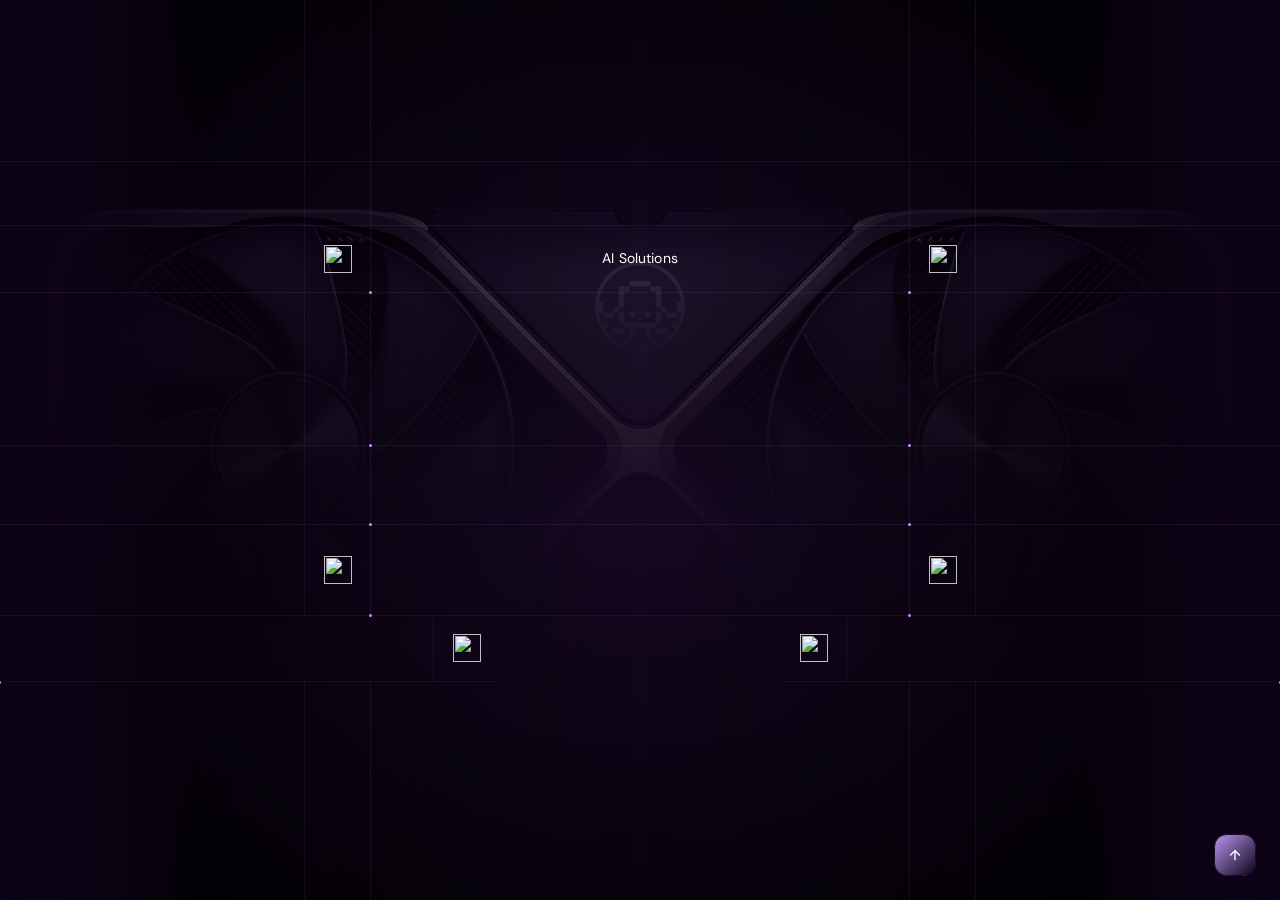
==== commit e66edc28: "Add files via upload" ====
--- a/index.html
+++ b/index.html
@@ -1,49 +1,144 @@
-<!DOCTYPE html><!-- This site was created in Webflow. https://webflow.com --><!-- Last Published: Sun Dec 22 2024 12:51:13 GMT+0000 (Coordinated Universal Time) --><html data-wf-domain="www.octonet.ai" data-wf-page="66ff0a64ceed9630b09df400" data-wf-site="66ff0a64ceed9630b09df3a7" lang="en">
-<!-- Mirrored from www.octonet.ai/ by HTTrack Website Copier/3.x [XR&CO'2014], Mon, 13 Jan 2025 08:04:31 GMT -->
-<head><meta charset="utf-8"/><title>OctonetAI - AI-Powered Solutions on Solana</title><meta content="Find answers to common questions about OctonetAI, the Solana-powered platform offering AI models, GPU rentals, and an AI marketplace for developers, businesses, and researchers." name="description"/><meta content="OctonetAI - AI-Powered Solutions on Solana" property="og:title"/><meta content="Find answers to common questions about OctonetAI, the Solana-powered platform offering AI models, GPU rentals, and an AI marketplace for developers, businesses, and researchers." property="og:description"/><meta content="https://cdn.prod.website-files.com/66ff0a64ceed9630b09df3a7/67045a3ac2f68abe72dac834_Screenshot%202024-10-04%20023741.png" property="og:image"/><meta content="OctonetAI - AI-Powered Solutions on Solana" property="twitter:title"/><meta content="Find answers to common questions about OctonetAI, the Solana-powered platform offering AI models, GPU rentals, and an AI marketplace for developers, businesses, and researchers." property="twitter:description"/><meta content="https://cdn.prod.website-files.com/66ff0a64ceed9630b09df3a7/67045a3ac2f68abe72dac834_Screenshot%202024-10-04%20023741.png" property="twitter:image"/><meta property="og:type" content="website"/><meta content="summary_large_image" name="twitter:card"/><meta content="width=device-width, initial-scale=1" name="viewport"/><meta content="Webflow" name="generator"/><link href="../cdn.prod.website-files.com/66ff0a64ceed9630b09df3a7/css/octonetaitestnetv2.webflow.5c50ad48b.css" rel="stylesheet" type="text/css"/><link href="https://fonts.googleapis.com/" rel="preconnect"/><link href="https://fonts.gstatic.com/" rel="preconnect" crossorigin="anonymous"/><script src="../ajax.googleapis.com/ajax/libs/webfont/1.6.26/webfont.js" type="text/javascript"></script><script type="text/javascript">WebFont.load({  google: {    families: ["Ubuntu:300,300italic,400,400italic,500,500italic,700,700italic","DM Sans:regular,600"]  }});</script><script type="text/javascript">!function(o,c){var n=c.documentElement,t=" w-mod-";n.className+=t+"js",("ontouchstart"in o||o.DocumentTouch&&c instanceof DocumentTouch)&&(n.className+=t+"touch")}(window,document);</script><link href="../cdn.prod.website-files.com/66ff0a64ceed9630b09df3a7/673b51ab671d4554585428a1_Introducing%20Octonet%2c%202nd%20project%20on%20the%20launchpad-modified%20(1).png" rel="shortcut icon" type="image/x-icon"/><link href="../cdn.prod.website-files.com/66ff0a64ceed9630b09df3a7/673b51d50ebb26d21223477b_Introducing%20Octonet%2c%202nd%20project%20on%20the%20launchpad-modified%20(2).png" rel="apple-touch-icon"/><style>
-
-body {
--webkit-font-smoothing: antialiased; -moz-font-smoothing: antialiased; -o-font-smoothing: antialiased;
-}
-
-</style></head><body class="body"><main class="section hero-section"><div class="hero-section-content"><div class="lines-row"><div class="empty-fill-block"></div><div class="empty-short-block empty-left-block"></div><nav class="header-logo-block"><a href="index.html" aria-current="page" class="header-logo w-inline-block w--current"><div class="header-logo-fill"><img src="../cdn.prod.website-files.com/66ff0a64ceed9630b09df3a7/67045aaf5991c9f2789a7e98_test2%20(6)%20(2).png" loading="lazy" alt="" class="header-logo-icon"/></div><div class="glow-border header-logo-border"></div></a></nav><div class="empty-short-block empty-right-block"></div><div class="empty-fill-block"></div></div><div class="lines-row"><div class="empty-fill-block"></div><div class="empty-short-block empty-left-block"></div><div class="empty-center-block"></div><div class="empty-short-block empty-right-block"></div><div class="empty-fill-block"></div></div><div class="lines-row"><div class="empty-fill-block"></div><div class="shape-short-block shape-left-block"><img src="https://cdn.prod.website-files.com/66ff0a64ceed9630b09df3a7/66ff0a64ceed9630b09df40e_X Shape.svg" loading="lazy" alt="" class="shape-short-block-image"/></div><div class="chips-block"><div class="chips-line-wrapper"><div class="chips-line left"></div></div><div class="regular-s text-color-accent">AI Solutions</div><div class="chips-line-wrapper"><div class="chips-line right"></div></div></div><div class="shape-short-block shape-right-block"><img src="https://cdn.prod.website-files.com/66ff0a64ceed9630b09df3a7/66ff0a64ceed9630b09df40e_X Shape.svg" loading="lazy" alt="" class="shape-short-block-image"/></div><div class="empty-fill-block"></div></div><div class="lines-row"><div class="empty-fill-block"></div><div class="empty-short-block empty-left-block"></div><div class="heading-block"><div class="h1-wrapper"><h1 class="h1 text-accent-linear hero-h1">OctonetAI</h1></div><div class="block-dot left-bottom"></div><div class="block-dot right-bottom"></div><div class="block-dot right-top"></div><div class="block-dot left-top"></div></div><div class="empty-short-block empty-right-block"></div><div class="empty-fill-block"></div></div><div class="lines-row"><div class="empty-fill-block"></div><div class="empty-short-block empty-left-block"></div><div class="description-block"><div class="description-block-wrapper"><p class="regular-m text-center text-color-accent max-width-384-mobile-264">Transforming AI innovation with scalable, blockchain-powered solutions.</p></div><div class="block-dot left-bottom"></div><div class="block-dot right-bottom"></div></div><div class="empty-short-block empty-right-block"></div><div class="empty-fill-block"></div></div><div class="lines-row"><div class="empty-fill-block-2"></div><div class="shape-short-block shape-left-block"><img loading="lazy" src="https://cdn.prod.website-files.com/66ff0a64ceed9630b09df3a7/66ff0a64ceed9630b09df40e_X Shape.svg" alt="" class="shape-short-block-image"/></div><div class="buttons-block-2"><div class="button-item grow"><a href="#about" class="button-2 primary grow w-inline-block"><div class="semibold-s button-text">About Us</div><div class="button-linear-primary-2"></div></a><div class="glow-border button-border"></div></div><div class="button-item grow"><a href="#services" class="button-2 secondary grow w-inline-block"><div class="semibold-s button-text">Our Services</div><div class="button-linear-secondary-2"></div></a><div class="glow-border button-border"></div></div><div class="block-dot-2 left-bottom"></div><div class="block-dot-2 right-bottom"></div></div><div class="shape-short-block shape-right-block"><img loading="lazy" src="https://cdn.prod.website-files.com/66ff0a64ceed9630b09df3a7/66ff0a64ceed9630b09df40e_X Shape.svg" alt="" class="shape-short-block-image"/></div><div class="empty-fill-block-2"></div></div><div class="lines-row"><div class="empty-fill-block-2"></div><div class="shape-short-block shape-left-block"><img loading="lazy" src="https://cdn.prod.website-files.com/66ff0a64ceed9630b09df3a7/66ff0a64ceed9630b09df40e_X Shape.svg" alt="" class="shape-short-block-image"/></div><div class="div-block-4"><div class="button-item grow"><a href="https://docs.octonet.ai/" target="_blank" class="button-2 primary grow w-inline-block"><div class="semibold-s button-text">Whitepaper</div><img src="../cdn.prod.website-files.com/66ff0a64ceed9630b09df3a7/670d442088b523ffda4bd55a_Untitled%20design%20-%202024-10-14T191726.146.png" loading="lazy" width="18" alt=""/></a><div class="glow-border button-border"></div></div><div class="button-item grow"><a href="https://x.com/octonetai" target="_blank" class="button-2 secondary grow w-inline-block"><div class="semibold-s button-text">Twitter</div><img src="https://cdn.prod.website-files.com/66ff0a64ceed9630b09df3a7/66ff0a64ceed9630b09df434_Twitter (X).svg" loading="lazy" width="19" alt="Twitter"/></a><div class="glow-border button-border"></div></div><div class="block-dot-2 left-bottom"></div><div class="block-dot-2 right-bottom"></div></div><div class="shape-short-block shape-right-block"><img loading="lazy" src="https://cdn.prod.website-files.com/66ff0a64ceed9630b09df3a7/66ff0a64ceed9630b09df40e_X Shape.svg" alt="" class="shape-short-block-image"/></div><div class="empty-fill-block-2"></div></div><div class="lines-row fill"><div class="empty-fill-block last-fill"></div><div class="empty-short-block empty-left-block last-fill"></div><div class="empty-center-block fill last-fill"></div><div class="empty-short-block empty-right-block last-fill"></div><div class="empty-fill-block last-fill"></div></div></div><img src="https://cdn.prod.website-files.com/66ff0a64ceed9630b09df3a7/66ff0a64ceed9630b09df40f_Planet.svg" loading="lazy" style="-webkit-transform:translate3d(0, 200px, 0) scale3d(1, 1, 1) rotateX(0) rotateY(0) rotateZ(0) skew(0, 0);-moz-transform:translate3d(0, 200px, 0) scale3d(1, 1, 1) rotateX(0) rotateY(0) rotateZ(0) skew(0, 0);-ms-transform:translate3d(0, 200px, 0) scale3d(1, 1, 1) rotateX(0) rotateY(0) rotateZ(0) skew(0, 0);transform:translate3d(0, 200px, 0) scale3d(1, 1, 1) rotateX(0) rotateY(0) rotateZ(0) skew(0, 0);opacity:0" alt="" class="hero-planet"/><div class="vignette"></div></main><section id="about" class="section about-section"><div class="lines-row"><div class="empty-fill-block"></div><div class="narrow-empty-center-block"></div><div class="empty-fill-block"></div><div class="empty-blocks-linear"><div class="div-block-6"><div class="button-item grow"><a href="https://www.dextools.io/app/en/solana/pair-explorer/8K8ebATkWT6LzLpY3qjvx3QR26r5o7YqC4R3xMKwGfbv?t=1731953800755" target="_blank" class="button-2 secondary grow w-inline-block"><div class="semibold-s button-text">Dextools</div><img src="https://cdn.prod.website-files.com/66ff0a64ceed9630b09df3a7/673b4f0943aeb7a1167da869_dextools (1).svg" loading="lazy" width="19" alt=""/></a><div class="glow-border button-border"></div></div><div class="button-item grow"><a href="https://dexscreener.com/solana/8k8ebatkwt6lzlpy3qjvx3qr26r5o7yqc4r3xmkwgfbv" target="_blank" class="button-2 secondary grow w-inline-block"><div class="semibold-s button-text">Dexscreener</div><img src="https://cdn.prod.website-files.com/66ff0a64ceed9630b09df3a7/673b4fedde3388e95051e93e_dex-screener-seeklogo.svg" loading="lazy" width="19" alt=""/></a><div class="glow-border button-border"></div></div><div class="block-dot-2 left-bottom"></div><div class="block-dot-2 right-bottom"></div></div></div></div><div class="lines-row"><div class="empty-fill-block"></div><div class="section-shape-block"><div class="section-shape-item"><div class="section-shape-wrapper"><img src="https://cdn.prod.website-files.com/66ff0a64ceed9630b09df3a7/66ff0a64ceed9630b09df411_Shape 1.svg" loading="lazy" alt="" class="section-shape-icon"/></div><div class="glow-border section-shape-border"></div></div><div class="block-dot left-top"></div><div class="block-dot right-top"></div></div><div class="empty-fill-block"></div></div><div class="lines-row"><div class="empty-fill-block"></div><div class="about-text-block"><div class="about-text-block-wrapper"><p class="regular-xl">At <span class="text-span">OctonetAI</span>, we are committed to revolutionizing the way developers, businesses, and researchers access and utilize artificial intelligence. <br/><br/>Powered by the <span class="text-span-2">Solana blockchain</span>, our innovative platform offers a comprehensive suite of AI and machine learning solutions designed for scalability, speed, <br/>and affordability. <br/><br/>From pre trained models to high performance GPU rentals, OctonetAI is your gateway to unlocking the full potential of AI technology. <br/><br/>Join us in shaping the future of AI-driven applications and discover the possibilities that OctonetAI can bring to your projects.</p></div><div class="block-dot left-top"></div><div class="block-dot right-top"></div><div class="block-dot left-bottom"></div><div class="block-dot right-bottom"></div></div><div class="empty-fill-block"></div></div><div class="vignette"></div><div class="section-glow left"></div><div class="section-glow right"></div></section><section id="strengths" class="section section-pattern section-padding-top"><div class="w-layout-blockcontainer container relative-and-z-index w-container"><div class="wrapper vertical-flex-center"><div class="wrapper max-width-668-tablet-584-mobile-400 vertical-flex-center header"><div class="chips-and-heading margin-bottom-20"><div class="chips"><div class="chips-wrapper"><div class="regular-s text-color-accent">Strengths</div></div><div class="glow-border chips-border"></div></div><h2 class="h2 text-accent-linear">Elevate Your Potential With Our AI Solutions</h2></div><p class="regular-m text-center max-width-560">Discover the transformative power of AI. Our solutions revolutionize your approach, ensuring success in dynamic landscape.</p></div><div class="w-layout-grid big-cards-grid"><div id="w-node-_3b7c0c99-d168-8b59-448d-bab28397260a-b09df400" class="big-card"><div class="big-card-content"><div class="big-card-text-content"><div class="card-shape-item"><div class="card-shape-wrapper"><img src="../cdn.prod.website-files.com/66ff0a64ceed9630b09df3a7/67251da0331a82c91895cbad_GPU%20RENTAL.png" loading="lazy" alt="" class="card-shape-icon"/></div><div class="glow-border card-shape-border"></div></div><div class="big-card-text"><h3 class="h3 text-accent-linear max-width-264">AI &amp; Machine Learning Models</h3><p class="regular-s">Explore a range of AI tools designed to enhance your oct experience.</p></div></div><div class="big-card-glow"></div></div><div style="-webkit-transform:translate3d(0, 0, 0) scale3d(1, 1, 1) rotateX(0) rotateY(0) rotateZ(0deg) skew(0, 0);-moz-transform:translate3d(0, 0, 0) scale3d(1, 1, 1) rotateX(0) rotateY(0) rotateZ(0deg) skew(0, 0);-ms-transform:translate3d(0, 0, 0) scale3d(1, 1, 1) rotateX(0) rotateY(0) rotateZ(0deg) skew(0, 0);transform:translate3d(0, 0, 0) scale3d(1, 1, 1) rotateX(0) rotateY(0) rotateZ(0deg) skew(0, 0)" class="slow-glow-border"></div></div><div id="w-node-ecf5639f-ad51-69d5-3e01-1a3fb9d281d0-b9d281d0" class="small-card"><div class="small-card-content"><div class="small-card-text-content"><h4 class="h4 text-accent-linear max-width-264">High-Performance GPU Rental</h4><p class="regular-s max-width-320">Expand your AI capabilities with our diverse selection of tools.</p></div><div class="small-card-glow"></div></div><div class="slow-glow-border"></div></div><div id="w-node-ecf5639f-ad51-69d5-3e01-1a3fb9d281d0-b9d281d0" class="small-card"><div class="small-card-content"><div class="small-card-text-content"><h4 class="h4 text-accent-linear max-width-264">Unlock Advanced AI Features</h4><p class="regular-s max-width-320">Access cutting-edge AI tools to take your projects to the next level.</p></div><div class="small-card-glow"></div></div><div class="slow-glow-border"></div></div></div></div></div><div class="radial-vignette"></div></section><section id="services" class="section section-pattern section-padding-top section-padding-bottom"><div class="w-layout-blockcontainer container relative-and-z-index w-container"><div class="wrapper vertical-flex-center"><div class="wrapper max-width-668-tablet-584-mobile-400 vertical-flex-center header"><div class="chips-and-heading margin-bottom-20"><div class="chips"><div class="chips-wrapper"><div class="regular-s text-color-accent">Services</div></div><div class="glow-border chips-border"></div></div><h2 class="h2 text-accent-linear">Seamless AI Solutions at Your Fingertips</h2></div><p class="regular-m text-center max-width-560 margin-bottom-32">Unlock the power of AI with our straightforward, user-friendly process.</p><div class="button-item"><a href="https://docs.octonet.ai/" target="_blank" class="button secondary w-inline-block"><div class="semibold-s button-text">Whitepaper</div><div class="button-linear-secondary"></div></a><div class="glow-border button-border"></div></div><p class="regular-m text-center max-width-560 margin-bottom-32">Find out more</p></div><div class="w-layout-grid icon-cards-grid"><div id="w-node-dedfca0a-e76b-5164-6475-10a48ca77ae1-b09df400" class="icon-card"><div class="icon-card-content"><div class="card-shape-item"><div class="card-shape-wrapper"><img src="../cdn.prod.website-files.com/66ff0a64ceed9630b09df3a7/67251da0331a82c91895cbad_GPU%20RENTAL.png" loading="lazy" alt="" class="card-shape-icon"/></div><div class="glow-border card-shape-border"></div></div><div class="div-block-3"><h6 class="heading-4">OctoGPU</h6><h4 class="h4 text-accent-linear max-width-240-mobile-200">GPU Rental</h4><h6 class="h4 text-accent-linear max-width-240-mobile-200">Live</h6></div><div class="icon-card-text-content"><p class="regular-s max-width-320"><span class="text-span-4">A</span> flexible, pay-as-you-go GPU rental service designed to provide high-performance computing at competitive prices. We source GPUs from multiple reliable vendors, bringing you the best possible combination of performance, price, and availability. With our cutting-edge infrastructure, you can access top-tier GPUs</p></div><div class="icon-card-glow"></div><div class="button-item grow"><a href="https://gpu.octonet.ai/" target="_blank" class="button-2 secondary grow w-inline-block"><div class="semibold-s button-text">Dapp: Octogpu</div></a><div class="glow-border button-border"></div></div></div><div class="slow-glow-border small-slow-glow-border"></div></div><div id="w-node-_6f7b8d6f-88ae-cf33-e6cb-d91c9cb2b239-b09df400" class="icon-card"><div class="icon-card-content"><div class="card-shape-item"><div class="card-shape-wrapper"><img src="../cdn.prod.website-files.com/66ff0a64ceed9630b09df3a7/67251da06b8f9ca5a9f70994_VPN.png" loading="lazy" alt="" class="card-shape-icon"/></div><div class="glow-border card-shape-border"></div></div><div class="div-block-3"><h6 class="heading-8">OctoVPN</h6><h4 class="h4 text-accent-linear max-width-240-mobile-200">Private VPN</h4><h6 class="h4 text-accent-linear max-width-240-mobile-200">Live</h6></div><div class="icon-card-text-content"><p class="regular-s max-width-320"><span class="text-span-7">a</span> premium solution designed to provide users with unparalleled privacy and flexibility. With our service, you can fully customize your VPN experience by selecting your preferred server and region, ensuring your data remains secure and your browsing activities stay anonymous.</p></div><div class="icon-card-glow"></div><div class="button-item"><a href="https://vpn.octonet.ai/" target="_blank" class="button-2 primary grow w-inline-block"><div class="semibold-s button-text">Dapp: OctoVPN</div></a><div class="glow-border button-border"></div></div></div><div class="slow-glow-border small-slow-glow-border"></div></div><div id="w-node-_697beabe-1c7e-9d44-f23b-33823b001516-b09df400" class="icon-card"><div class="icon-card-content"><div class="card-shape-item"><div class="card-shape-wrapper"><img src="../cdn.prod.website-files.com/66ff0a64ceed9630b09df3a7/67251da15dc612c583c183f6_OCTO%20TERMINAL.png" loading="lazy" alt="" class="card-shape-icon"/></div><div class="glow-border card-shape-border"></div></div><div class="div-block-3"><h6 class="heading-5">OctoTERMINAL</h6><h4 class="h4 text-accent-linear max-width-240-mobile-200">Terminal Creator</h4></div><div class="icon-card-text-content"><p class="regular-s max-width-320"><span class="text-span-3">O</span>ffers a platform for web-hosted terminals with AI agents that feature character-based personas. Users can watch as agents interact, discuss, and share insights. The terminals support token linking and scheduled Twitter posts, ideal for interactive, themed displays.</p></div><div class="icon-card-glow"></div></div><div class="slow-glow-border small-slow-glow-border"></div></div><div id="w-node-ad3ed345-7af8-8261-2338-eb2b94f2fe82-b09df400" class="icon-card"><div class="icon-card-content"><div class="card-shape-item"><div class="card-shape-wrapper"><img src="../cdn.prod.website-files.com/66ff0a64ceed9630b09df3a7/67251da0cb1e5b9605ee4ec7_AI%20WALLET.png" loading="lazy" alt="" class="card-shape-icon"/></div><div class="glow-border card-shape-border"></div></div><div class="div-block-3"><h6 class="heading-6">OctoWALLET</h6><h4 class="h4 text-accent-linear max-width-240-mobile-200">AI Wallet</h4></div><div class="icon-card-text-content"><p class="regular-s max-width-320"><span class="text-span-5">A</span>n intelligent AI tool tailored specifically for Solana blockchain users. This AI-driven assistant acts as your personal blockchain guide, enabling you to manage your Solana assets seamlessly with simple commands. Whether you&#x27;re an experienced trader or new to the world of decentralized finance (DeFi), OctoWallet  makes interacting with Solana’s ecosystem easier than ever.</p></div><div class="icon-card-glow"></div><div class="button-item grow"><a href="http://wallet.octonet.ai/" target="_blank" class="button-2 secondary grow w-inline-block"><div class="semibold-s button-text">Dapp: OctoWallet</div></a><div class="glow-border button-border"></div></div></div><div class="slow-glow-border small-slow-glow-border"></div></div><div id="w-node-_0eca7261-8cf5-bdda-86de-1b3908582318-b09df400" class="icon-card"><div class="icon-card-content"><div class="card-shape-item"><div class="card-shape-wrapper"><img src="../cdn.prod.website-files.com/66ff0a64ceed9630b09df3a7/67251da0d49f29a9ea0ca96c_AI%20TOOLS.png" loading="lazy" alt="" class="card-shape-icon"/></div><div class="glow-border card-shape-border"></div></div><div class="div-block-3"><h6 class="heading-7">OctoTools</h6><h4 class="h4 text-accent-linear max-width-240-mobile-200">AI Project Tools</h4></div><div class="icon-card-text-content"><p class="regular-s max-width-320"><span class="text-span-6">A</span> suite of AI-powered tools designed to support and promote your crypto project. With customizable bots, quick website creation, image generation, and profile picture personalization, OctoTools helps drive user engagement and brand presence in your community.</p></div><div class="icon-card-glow"></div></div><div class="slow-glow-border small-slow-glow-border"></div></div><div id="w-node-_4d964604-9fda-075e-fd67-fcf51e8fe5ea-b09df400" class="icon-card"><div class="icon-card-content"><div class="card-shape-item"><div class="card-shape-wrapper"><img src="../cdn.prod.website-files.com/66ff0a64ceed9630b09df3a7/67251da090db7d0db9707134_CLOUD%20GAMING.png" loading="lazy" alt="" class="card-shape-icon"/></div><div class="glow-border card-shape-border"></div></div><div class="div-block-3"><h6 class="heading-9">OctoCloudGaming</h6><h4 class="h4 text-accent-linear max-width-240-mobile-200">GPU Cloud gaming </h4></div><div class="icon-card-text-content"><p class="regular-s max-width-320"><span class="text-span-8">A</span> cutting-edge solution that allows gamers to deploy powerful Cloud GPUs and enjoy gaming from virtually any device, without the need for expensive hardware. Whether you&#x27;re into fast-paced shooters or sports games, our cloud gaming service brings a seamless, high-performance experience to your fingertips.</p></div><div class="icon-card-glow"></div></div><div class="slow-glow-border small-slow-glow-border"></div></div><div id="w-node-bc883d53-f77f-d901-442f-9bf0287b410e-b09df400" class="icon-card"><div class="icon-card-content"><div class="card-shape-item"><div class="card-shape-wrapper"><img src="../cdn.prod.website-files.com/66ff0a64ceed9630b09df3a7/67251da0f3b210bda39c207c_TRAIN%20ML.png" loading="lazy" alt="" class="card-shape-icon"/></div><div class="glow-border card-shape-border"></div></div><div class="div-block-3"><h6 class="heading-10">OctoTune</h6><h4 class="h4 text-accent-linear max-width-240-mobile-200">Train ML Models</h4></div><div class="icon-card-text-content"><p class="regular-s max-width-320"><span class="text-span-9">A</span> high-performance computing solution for developers and data scientists, offering the flexibility to train models on-demand. Whether you are building your own models or training models for others, our Octonet GPUs provide the processing power needed for even the most complex tasks.</p></div><div class="icon-card-glow"></div></div><div class="slow-glow-border small-slow-glow-border"></div></div><div id="w-node-_32b61976-e71e-331d-df53-957fecc7c543-b09df400" class="icon-card"><div class="icon-card-content"><div class="card-shape-item"><div class="card-shape-wrapper"><img src="../cdn.prod.website-files.com/66ff0a64ceed9630b09df3a7/67251da023d862e54cb8d87a_AI%20CLOUD.png" loading="lazy" alt="" class="card-shape-icon"/></div><div class="glow-border card-shape-border"></div></div><div class="div-block-3"><h6 class="heading-11">OctoCloud</h6><h4 class="h4 text-accent-linear max-width-240-mobile-200">AI Cloud</h4></div><div class="icon-card-text-content"><p class="regular-s max-width-320"><span class="text-span-10">A</span> versatile cloud environment for managing, deploying, and testing machine learning models. With tools for live preview, API access, SDK integration, and one-click deployment, OctoCloud streamlines the ML model lifecycle, especially for integrating open-source models with ease.</p></div><div class="icon-card-glow"></div></div><div class="slow-glow-border small-slow-glow-border"></div></div><div id="w-node-_009127bd-4abd-057d-3f97-ea264afec612-b09df400" class="icon-card"><div class="icon-card-content"><div class="card-shape-item"><div class="card-shape-wrapper"><img src="../cdn.prod.website-files.com/66ff0a64ceed9630b09df3a7/67251da0564483f49190ffd3_MARKETPLACE.png" loading="lazy" alt="" class="card-shape-icon"/></div><div class="glow-border card-shape-border"></div></div><div class="div-block-3"><h6 class="heading-12">OctoMarket</h6><h4 class="h4 text-accent-linear max-width-240-mobile-200">ML Marketplace</h4></div><div class="icon-card-text-content"><p class="regular-s max-width-320"><span class="text-span-11">A</span> marketplace for machine learning models, providing a platform for users to buy, sell, and test ML models. It also offers API plans to support various application needs, enabling users to access and integrate models efficiently.</p></div><div class="icon-card-glow"></div></div><div class="slow-glow-border small-slow-glow-border"></div></div><div id="w-node-e9f09596-31c8-6d4c-2760-a24d2120c4bd-b09df400" class="icon-card"><div class="icon-card-content"><div class="card-shape-item"><div class="card-shape-wrapper"><img src="../cdn.prod.website-files.com/66ff0a64ceed9630b09df3a7/67251da0e48981916a8bdc67_AI%20AGENTS.png" loading="lazy" alt="" class="card-shape-icon"/></div><div class="glow-border card-shape-border"></div></div><div class="div-block-3"><h6 class="heading-13">OctoAgents</h6><h4 class="h4 text-accent-linear max-width-240-mobile-200">AI Agents</h4></div><div class="icon-card-text-content"><p class="regular-s max-width-320"><span class="text-span-12">O</span>ffers customizable AI agents that can be tailored for a variety of purposes, including crypto-related tasks. Users can purchase credits to access these agents and integrate them seamlessly into their own applications using the OctoAgents SDK.</p></div><div class="icon-card-glow"></div></div><div class="slow-glow-border small-slow-glow-border"></div></div><div id="w-node-_3e90b41a-a591-9aa3-3735-060f23297e7e-b09df400" class="icon-card"><div class="icon-card-content"><div class="card-shape-item"><div class="card-shape-wrapper"><img src="../cdn.prod.website-files.com/66ff0a64ceed9630b09df3a7/67251da1dfe8843028791477_ML%20MODEL.png" loading="lazy" alt="" class="card-shape-icon"/></div><div class="glow-border card-shape-border"></div></div><div class="div-block-3"><h6 class="heading-14">OctoModels</h6><h4 class="h4 text-accent-linear max-width-240-mobile-200">ML Models</h4></div><div class="icon-card-text-content"><p class="regular-s max-width-320"><span class="text-span-13">O</span>ffers a selection of fine-tuned machine learning models specifically designed for crypto-related tasks. These models can be used either locally or accessed via API, with premium models available exclusively through the API.</p></div><div class="icon-card-glow"></div></div><div class="slow-glow-border small-slow-glow-border"></div></div><div id="w-node-_15d68833-9522-16ad-5673-ec9a5402be38-b09df400" class="icon-card"><div class="icon-card-content"><div class="card-shape-item"><div class="card-shape-wrapper"><img src="../cdn.prod.website-files.com/66ff0a64ceed9630b09df3a7/67251da0ecf68380f068231b_GPU%20NODE.png" loading="lazy" alt="" class="card-shape-icon"/></div><div class="glow-border card-shape-border"></div></div><div class="div-block-3"><h6 class="heading-15">OctoNode</h6><h4 class="h4 text-accent-linear max-width-240-mobile-200">GPU Node</h4></div><div class="icon-card-text-content"><p class="regular-s max-width-320"><span class="text-span-14">A</span> decentralized GPU network designed for users to earn rewards by contributing idle GPU power. Users can download a lightweight node client, connect their wallet, and start earning $OCTO tokens.</p></div><div class="icon-card-glow"></div></div><div class="slow-glow-border small-slow-glow-border"></div></div></div></div></div><div class="radial-vignette"></div></section><section id="highlights" class="roadmap"><div class="lines-row top-border"><div class="empty-fill-block"></div><div class="wide-section-shape-block"><div class="section-shape-item"><div class="section-shape-wrapper"><img src="https://cdn.prod.website-files.com/66ff0a64ceed9630b09df3a7/66ff0a64ceed9630b09df41d_Shape 9.svg" loading="lazy" alt="" class="section-shape-icon"/></div><div class="glow-border section-shape-border"></div></div><div class="block-dot left-top"></div><div class="block-dot right-top"></div></div><div class="empty-fill-block"></div></div><div class="lines-row"><div class="empty-fill-block"></div><div class="wide-chips-block"><div class="chips-line-wrapper"><div class="chips-line left"></div></div><div class="regular-s text-color-accent">Highlights</div><div class="chips-line-wrapper"><div class="chips-line right"></div></div></div><div class="empty-fill-block"></div></div><div class="lines-row"><div class="empty-fill-block"></div><div class="highlights-row-wrapper"><div class="highlights-row-item first-item"><div class="highlight-number-wrapper"><div class="large-number text-accent-linear">12X</div></div><div class="highlight-text-wrapper"><h3 class="h3 text-accent-linear">Faster growth</h3></div><div class="block-dot left-bottom"></div><div class="block-dot left-top"></div><div class="block-dot right-top"></div></div><div class="highlights-row-item second-item"><div class="highlight-number-wrapper"><div class="large-number text-accent-linear">62%</div></div><div class="highlight-text-wrapper"><h3 class="h3 text-accent-linear">Increased efficiency</h3></div><div class="block-dot right-bottom"></div><div class="block-dot right-top"></div></div></div><div class="empty-fill-block"></div></div><div class="lines-row"><div class="empty-fill-block"></div><div class="highlights-row-wrapper"><div class="highlights-row-item first-item"><div class="highlight-number-wrapper"><div class="large-number text-accent-linear">78%</div></div><div class="highlight-text-wrapper"><h3 class="h3 text-accent-linear">Increased revenue</h3></div><div class="block-dot left-bottom"></div><div class="block-dot left-top"></div><div class="block-dot right-top"></div></div><div class="highlights-row-item second-item"><div class="highlight-number-wrapper"><div class="large-number text-accent-linear">5.7M</div></div><div class="highlight-text-wrapper"><h3 class="h3 text-accent-linear">Active AI assistants</h3></div><div class="block-dot right-bottom"></div><div class="block-dot right-top"></div><div class="block-dot left-bottom"></div></div></div><div class="empty-fill-block"></div></div><div class="lines-row"><div class="empty-fill-block"></div><div class="highlights-row-wrapper"><div class="highlights-row-item first-item"><div class="highlight-number-wrapper"><div class="large-number text-accent-linear">15 000+</div></div><div class="highlight-text-wrapper"><h3 class="h3 text-accent-linear">Satisfied Clients</h3></div><div class="block-dot left-bottom"></div><div class="block-dot left-top"></div><div class="block-dot right-top"></div><div class="block-dot right-bottom"></div></div></div><div class="empty-fill-block"></div></div><div class="vignette"></div></section><section id="testimonials"><div class="lines-row"><div class="empty-fill-block"></div><div class="wide-empty-center-block"></div><div class="empty-fill-block"></div></div><div class="lines-row"><div class="empty-fill-block"></div><div class="wide-chips-block"><div class="chips-line-wrapper"><div class="chips-line left"></div></div><div class="regular-s text-color-accent">Why us?</div><div class="chips-line-wrapper"><div class="chips-line right"></div></div></div><div class="empty-fill-block"></div></div><div class="lines-row"><div class="empty-fill-block"></div><div class="testimonials-row-wrapper"><div class="testimonials-row-item second-item"><div class="testimonial-content-wrapper"><div class="testimonial-content"><img src="../cdn.prod.website-files.com/66ff0a64ceed9630b09df3a7/66ff9fd00ee59c79be70aac6_logo%20500x500%20alt%202.png" loading="lazy" alt="" class="testimonial-logo"/><p class="regular-m max-width-464"><strong class="bold-text">At OctonetAI, we have seen a remarkable transformation in how machine learning is approached. <br/>Our pre-trained models and GPU rentals empower users to work more efficiently than ever!</strong><br/></p></div></div><div class="block-dot left-bottom"></div><div class="block-dot right-top"></div><div class="block-dot right-bottom"></div></div></div><div class="empty-fill-block"></div></div><div class="lines-row"><div class="empty-fill-block"></div><div class="testimonials-row-wrapper"><div class="testimonials-row-item second-item"><div class="block-dot left-bottom"></div><div class="block-dot right-top"></div><div class="block-dot right-bottom"></div></div></div><div class="empty-fill-block"></div></div><div class="vignette"></div></section><div class="lines-row-copy"><div class="empty-fill-block"></div><div class="wide-empty-center-block"></div><div class="empty-fill-block"></div></div><section id="strengths" class="roadmapbolile1 roadmapmobile section-padding-top-copy"><div class="radial-vignette"></div><div class="w-layout-blockcontainer container-4 w-container"><img src="../cdn.prod.website-files.com/66ff0a64ceed9630b09df3a7/6706530ecd5f477f5b0eda78_tokenomicsbac.png" loading="lazy" sizes="(max-width: 991px) 100vw, (max-width: 2461px) 78vw, 1920px" srcset="https://cdn.prod.website-files.com/66ff0a64ceed9630b09df3a7/6706530ecd5f477f5b0eda78_tokenomicsbac-p-500.png 500w, https://cdn.prod.website-files.com/66ff0a64ceed9630b09df3a7/6706530ecd5f477f5b0eda78_tokenomicsbac-p-800.png 800w, https://cdn.prod.website-files.com/66ff0a64ceed9630b09df3a7/6706530ecd5f477f5b0eda78_tokenomicsbac-p-1080.png 1080w, https://cdn.prod.website-files.com/66ff0a64ceed9630b09df3a7/6706530ecd5f477f5b0eda78_tokenomicsbac-p-1600.png 1600w, https://cdn.prod.website-files.com/66ff0a64ceed9630b09df3a7/6706530ecd5f477f5b0eda78_tokenomicsbac.png 1920w" alt="" class="image-5"/></div><div class="div-block"><div class="w-layout-blockcontainer container-6 w-container"><div class="button-item grow"><a href="#about" class="button primary grow w-inline-block"><div class="semibold-s button-text">Learn more</div><div class="button-linear-primary"></div></a><div class="glow-border button-border"></div></div></div></div></section><section id="roadmap" class="roadmapbolile1"><div class="lines-row-copy"><div class="empty-fill-block"></div><div class="wide-empty-center-block"><h1 data-w-id="17e3a6c2-f1da-ef9c-7dd1-04dbdc1e0e10" style="-webkit-transform:translate3d(0, 10%, 0) scale3d(1, 1, 1) rotateX(0) rotateY(0) rotateZ(0) skew(0, 0);-moz-transform:translate3d(0, 10%, 0) scale3d(1, 1, 1) rotateX(0) rotateY(0) rotateZ(0) skew(0, 0);-ms-transform:translate3d(0, 10%, 0) scale3d(1, 1, 1) rotateX(0) rotateY(0) rotateZ(0) skew(0, 0);transform:translate3d(0, 10%, 0) scale3d(1, 1, 1) rotateX(0) rotateY(0) rotateZ(0) skew(0, 0);opacity:0" class="heading-3">Roadmap</h1></div><div class="empty-fill-block"></div></div><div class="radial-vignette"></div><div class="w-layout-blockcontainer container-3 w-container"><img src="../cdn.prod.website-files.com/66ff0a64ceed9630b09df3a7/6721373ad91487b954f7a25e_roadmap%20mobile%20ver.png" loading="lazy" width="Auto" sizes="100vw" alt="" srcset="https://cdn.prod.website-files.com/66ff0a64ceed9630b09df3a7/6721373ad91487b954f7a25e_roadmap%20mobile%20ver-p-500.png 500w, https://cdn.prod.website-files.com/66ff0a64ceed9630b09df3a7/6721373ad91487b954f7a25e_roadmap%20mobile%20ver-p-800.png 800w, https://cdn.prod.website-files.com/66ff0a64ceed9630b09df3a7/6721373ad91487b954f7a25e_roadmap%20mobile%20ver.png 1080w" class="image-4"/></div><div class="div-block"><div class="w-layout-blockcontainer container-7 w-container"><div class="button-item grow"><a href="#about" class="button primary grow w-inline-block"><div class="semibold-s button-text">Learn more</div><div class="button-linear-primary"></div></a><div class="glow-border button-border"></div></div></div></div></section><section id="roadmap111" class="roadmapbolile1 roadmapmobile"><div class="lines-row-copy"><div class="empty-fill-block"></div><div class="wide-empty-center-block"><h1 data-w-id="4c3330f5-6086-d310-c188-74d0349c8193" style="-webkit-transform:translate3d(0, 10%, 0) scale3d(1, 1, 1) rotateX(0) rotateY(0) rotateZ(0) skew(0, 0);-moz-transform:translate3d(0, 10%, 0) scale3d(1, 1, 1) rotateX(0) rotateY(0) rotateZ(0) skew(0, 0);-ms-transform:translate3d(0, 10%, 0) scale3d(1, 1, 1) rotateX(0) rotateY(0) rotateZ(0) skew(0, 0);transform:translate3d(0, 10%, 0) scale3d(1, 1, 1) rotateX(0) rotateY(0) rotateZ(0) skew(0, 0);opacity:0" class="heading-3">Roadmap</h1></div><div class="empty-fill-block"></div></div><div class="radial-vignette"></div><div class="w-layout-blockcontainer container-3 w-container"><img src="../cdn.prod.website-files.com/66ff0a64ceed9630b09df3a7/6721542f7d2102373eb551b3_roadmapv2bac%20(2).png" loading="lazy" sizes="(max-width: 991px) 100vw, (max-width: 2461px) 78vw, 1920px" srcset="https://cdn.prod.website-files.com/66ff0a64ceed9630b09df3a7/6721542f7d2102373eb551b3_roadmapv2bac%20(2)-p-500.png 500w, https://cdn.prod.website-files.com/66ff0a64ceed9630b09df3a7/6721542f7d2102373eb551b3_roadmapv2bac%20(2)-p-800.png 800w, https://cdn.prod.website-files.com/66ff0a64ceed9630b09df3a7/6721542f7d2102373eb551b3_roadmapv2bac%20(2)-p-1080.png 1080w, https://cdn.prod.website-files.com/66ff0a64ceed9630b09df3a7/6721542f7d2102373eb551b3_roadmapv2bac%20(2)-p-1600.png 1600w, https://cdn.prod.website-files.com/66ff0a64ceed9630b09df3a7/6721542f7d2102373eb551b3_roadmapv2bac%20(2).png 1920w" alt="" class="image-4"/></div><div class="div-block"><div class="w-layout-blockcontainer container-7 w-container"><div class="button-item grow"><a href="#about" class="button primary grow w-inline-block"><div class="semibold-s button-text">Learn more</div><div class="button-linear-primary"></div></a><div class="glow-border button-border"></div></div></div></div></section><section id="roadmap" class="tokenomics-mobile section-pattern-copy section-padding-top-copy"><div class="lines-row-copy"><div class="empty-fill-block"></div><div class="wide-empty-center-block"><h2 data-w-id="e6eba4a6-aeee-0219-d527-51fc9672b3f5" style="-webkit-transform:translate3d(0, 10%, 0) scale3d(1, 1, 1) rotateX(0) rotateY(0) rotateZ(0) skew(0, 0);-moz-transform:translate3d(0, 10%, 0) scale3d(1, 1, 1) rotateX(0) rotateY(0) rotateZ(0) skew(0, 0);-ms-transform:translate3d(0, 10%, 0) scale3d(1, 1, 1) rotateX(0) rotateY(0) rotateZ(0) skew(0, 0);transform:translate3d(0, 10%, 0) scale3d(1, 1, 1) rotateX(0) rotateY(0) rotateZ(0) skew(0, 0);opacity:0" class="heading-3">Roadmap</h2></div><div class="empty-fill-block"></div></div><div class="radial-vignette"></div><div class="w-layout-blockcontainer container-5 w-container"><img src="../cdn.prod.website-files.com/66ff0a64ceed9630b09df3a7/67078fecedf9c38ce0accff5_Token%20Mobile.png" loading="lazy" sizes="100vw" srcset="https://cdn.prod.website-files.com/66ff0a64ceed9630b09df3a7/67078fecedf9c38ce0accff5_Token%20Mobile-p-500.png 500w, https://cdn.prod.website-files.com/66ff0a64ceed9630b09df3a7/67078fecedf9c38ce0accff5_Token%20Mobile-p-800.png 800w, https://cdn.prod.website-files.com/66ff0a64ceed9630b09df3a7/67078fecedf9c38ce0accff5_Token%20Mobile.png 1080w" alt=""/></div></section><section id="advantages" class="section section-pattern section-padding-top"><div class="w-layout-blockcontainer container relative-and-z-index w-container"><div class="wrapper vertical-flex-center"><div class="wrapper max-width-668-tablet-584-mobile-400 vertical-flex-center header"><div class="chips-and-heading"><div class="chips"><div class="chips-wrapper"><div class="regular-s text-color-accent">Advantages</div></div><div class="glow-border chips-border"></div></div><h2 class="h2 text-accent-linear">Explore the Benefits of OctonetAI</h2></div></div><div class="w-layout-grid icon-text-blocks-grid"><div id="w-node-c13c9886-62d7-0a63-6532-8ab4a6656632-a6656632" class="icon-text-block"><img src="https://cdn.prod.website-files.com/66ff0a64ceed9630b09df3a7/66ff0a64ceed9630b09df418_Shape 12.svg" loading="lazy" alt="" class="icon-text-block-shape"/><div class="icon-text-block-content"><h4 class="h4 text-accent-linear max-width-264">Scalability</h4><p class="regular-s max-width-384">Easily scale your AI projects with OctonetAI’s flexible infrastructure, designed to handle growing workloads and complex models.</p></div></div><div id="w-node-c13c9886-62d7-0a63-6532-8ab4a6656632-a6656632" class="icon-text-block"><img src="https://cdn.prod.website-files.com/66ff0a64ceed9630b09df3a7/66ff0a64ceed9630b09df41e_Shape 11.svg" loading="lazy" alt="" class="icon-text-block-shape"/><div class="icon-text-block-content"><h4 class="h4 text-accent-linear max-width-264">Affordability</h4><p class="regular-s max-width-384">Access powerful AI tools and GPU rentals at competitive prices, making cutting-edge technology affordable for businesses of any size.</p></div></div><div id="w-node-c13c9886-62d7-0a63-6532-8ab4a6656632-a6656632" class="icon-text-block"><img src="https://cdn.prod.website-files.com/66ff0a64ceed9630b09df3a7/66ff0a64ceed9630b09df41a_Shape 10.svg" loading="lazy" alt="" class="icon-text-block-shape"/><div class="icon-text-block-content"><h4 class="h4 text-accent-linear max-width-264">Speed</h4><p class="regular-s max-width-384">Powered by Solana’s blockchain, OctonetAI ensures lightning-fast transactions and operations, optimizing your AI workflows.</p></div></div><div id="w-node-c13c9886-62d7-0a63-6532-8ab4a6656632-a6656632" class="icon-text-block"><img src="https://cdn.prod.website-files.com/66ff0a64ceed9630b09df3a7/66ff0a64ceed9630b09df419_Shape 13.svg" loading="lazy" alt="" class="icon-text-block-shape"/><div class="icon-text-block-content"><h4 class="h4 text-accent-linear max-width-264">Security</h4><p class="regular-s max-width-384">Benefit from decentralized blockchain technology, which offers secure, transparent, and reliable AI operations for your projects.</p></div></div><div id="w-node-c13c9886-62d7-0a63-6532-8ab4a6656632-a6656632" class="icon-text-block"><img src="https://cdn.prod.website-files.com/66ff0a64ceed9630b09df3a7/66ff0a64ceed9630b09df41c_Shape 14.svg" loading="lazy" alt="" class="icon-text-block-shape"/><div class="icon-text-block-content"><h4 class="h4 text-accent-linear max-width-264">Customization</h4><p class="regular-s max-width-384">Leverage pre-trained or customizable models to suit the unique needs of your business, enhancing flexibility and innovation.</p></div></div><div id="w-node-c13c9886-62d7-0a63-6532-8ab4a6656632-a6656632" class="icon-text-block"><img src="https://cdn.prod.website-files.com/66ff0a64ceed9630b09df3a7/66ff0a64ceed9630b09df415_Shape 15.svg" loading="lazy" alt="" class="icon-text-block-shape"/><div class="icon-text-block-content"><h4 class="h4 text-accent-linear max-width-264">Community</h4><p class="regular-s max-width-384">Join a vibrant marketplace where you can share, buy, and collaborate on AI models and solutions, driving innovation together.</p></div></div></div><div id="w-node-_27a32b4f-c160-e87e-ce18-840ed37af2ca-b09df400" class="banner"><div class="banner-content"><div class="banner-text-content-wrapper"><div class="banner-text-content"><div class="banner-text"><div class="banner-chips-and-heading"><div class="chips"><div class="chips-wrapper"><div class="regular-s text-color-accent">Join</div></div><div class="glow-border chips-border"></div></div><h3 class="h3 text-accent-linear">Take Your AI Projects to the Next Level</h3></div><p class="regular-m">Start your journey with OctonetAI today. Access cutting-edge machine learning models, powerful GPU rentals, and a vibrant AI marketplace designed for your success.</p></div><div class="button-item"><a href="#contact" class="button secondary w-inline-block"><div class="semibold-s button-text">Contact Us</div><div class="button-linear-secondary"></div></a><div class="glow-border button-border"></div></div></div></div><div class="banner-shape-wrapper"></div><div class="big-card-glow"></div></div><div style="-webkit-transform:translate3d(0, 0, 0) scale3d(1, 1, 1) rotateX(0) rotateY(0) rotateZ(0deg) skew(0, 0);-moz-transform:translate3d(0, 0, 0) scale3d(1, 1, 1) rotateX(0) rotateY(0) rotateZ(0deg) skew(0, 0);-ms-transform:translate3d(0, 0, 0) scale3d(1, 1, 1) rotateX(0) rotateY(0) rotateZ(0deg) skew(0, 0);transform:translate3d(0, 0, 0) scale3d(1, 1, 1) rotateX(0) rotateY(0) rotateZ(0deg) skew(0, 0)" class="slow-glow-border"></div></div></div></div><div class="radial-vignette"></div></section><div class="lines-row"><div class="empty-fill-block"></div><div class="narrow-empty-center-block"></div><div class="empty-fill-block"></div><div class="empty-blocks-linear"></div></div><section id="advantages" class="section section-pattern section-padding-top"><div class="radial-vignette"></div><div class="faq_wrap"><div class="faq_title-wrap"><h2 class="text-size-large text-color-white">Frequently Asked Questions</h2><p class="text-size-regular text-color-lightgray">Find answers to the most common questions about OctonetAI’s platform, services, and features.</p></div><div data-w-id="77dcefc8-7337-c0eb-a2ad-180652460c88" style="-webkit-transform:translate3d(0, 24px, 0) scale3d(1, 1, 1) rotateX(0) rotateY(0) rotateZ(0) skew(0, 0);-moz-transform:translate3d(0, 24px, 0) scale3d(1, 1, 1) rotateX(0) rotateY(0) rotateZ(0) skew(0, 0);-ms-transform:translate3d(0, 24px, 0) scale3d(1, 1, 1) rotateX(0) rotateY(0) rotateZ(0) skew(0, 0);transform:translate3d(0, 24px, 0) scale3d(1, 1, 1) rotateX(0) rotateY(0) rotateZ(0) skew(0, 0);opacity:0" class="w-layout-grid faq_grid"><div id="w-node-_77dcefc8-7337-c0eb-a2ad-180652460c89-b09df400" class="faq_item"><div data-w-id="77dcefc8-7337-c0eb-a2ad-180652460c8a" class="faq_question"><div class="text-size-medium text-color-white text-weight-medium">Q1: What is OctonetAI?</div><img loading="lazy" src="https://cdn.prod.website-files.com/66ff0a64ceed9630b09df3a7/67044f4ec7f9a70ef7655d13_plus-large-svgrepo-com.svg" alt="" class="image-3"/></div><div style="width:100%;height:0px" class="faq_answer"><div class="faq_answer-wrap"><p class="text-size-regular text-color-lightgray">OctonetAI is a decentralized AI network powered by Solana, offering scalable machine learning solutions, GPU rentals, and an AI marketplace for developers, businesses, and researchers.</p></div></div></div><div id="w-node-_77dcefc8-7337-c0eb-a2ad-180652460c92-b09df400" class="faq_item"><div data-w-id="77dcefc8-7337-c0eb-a2ad-180652460c93" class="faq_question"><div class="text-size-medium text-color-white text-weight-medium">Q2: How can I rent GPUs on OctonetAI?</div><img loading="lazy" src="https://cdn.prod.website-files.com/66ff0a64ceed9630b09df3a7/67044f4ec7f9a70ef7655d13_plus-large-svgrepo-com.svg" alt="" class="image-3"/></div><div style="width:100%;height:0px" class="faq_answer"><div class="faq_answer-wrap"><p class="text-size-regular text-color-lightgray">Simply sign up, select the GPU rental option, and choose the configuration that suits your AI project. Rentals are flexible and scalable, allowing you to get the performance you need.</p></div></div></div><div id="w-node-_77dcefc8-7337-c0eb-a2ad-180652460c9b-b09df400" class="faq_item"><div data-w-id="77dcefc8-7337-c0eb-a2ad-180652460c9c" class="faq_question"><div class="text-size-medium text-color-white text-weight-medium">Q3: What AI models does OctonetAI offer?</div><img loading="lazy" src="https://cdn.prod.website-files.com/66ff0a64ceed9630b09df3a7/67044f4ec7f9a70ef7655d13_plus-large-svgrepo-com.svg" alt="" class="image-3"/></div><div style="width:100%;height:0px" class="faq_answer"><div class="faq_answer-wrap"><p class="text-size-regular text-color-lightgray">OctonetAI provides a library of pre-trained and customizable machine learning models for various applications, including image recognition, natural language processing, and more.</p></div></div></div><div id="w-node-_77dcefc8-7337-c0eb-a2ad-180652460ca4-b09df400" class="faq_item"><div data-w-id="77dcefc8-7337-c0eb-a2ad-180652460ca5" class="faq_question"><div class="text-size-medium text-color-white text-weight-medium">Q4: How does OctonetAI ensure security?</div><img loading="lazy" src="https://cdn.prod.website-files.com/66ff0a64ceed9630b09df3a7/67044f4ec7f9a70ef7655d13_plus-large-svgrepo-com.svg" alt="" class="image-3"/></div><div style="width:100%;height:0px" class="faq_answer"><div class="faq_answer-wrap"><p class="text-size-regular text-color-lightgray">OctonetAI leverages Solana’s blockchain technology to offer decentralized, secure, and transparent AI operations, ensuring the integrity of your data and models.</p></div></div></div><div id="w-node-_77dcefc8-7337-c0eb-a2ad-180652460cad-b09df400" class="faq_item"><div data-w-id="77dcefc8-7337-c0eb-a2ad-180652460cae" class="faq_question"><div class="text-size-medium text-color-white text-weight-medium">Q5: Can I share or sell my AI models on OctonetAI?</div><img loading="lazy" src="https://cdn.prod.website-files.com/66ff0a64ceed9630b09df3a7/67044f4ec7f9a70ef7655d13_plus-large-svgrepo-com.svg" alt="" class="image-3"/></div><div style="width:100%;height:0px" class="faq_answer"><div class="faq_answer-wrap"><p class="text-size-regular text-color-lightgray">Yes! OctonetAI’s AI Marketplace allows users to share, buy, and sell machine learning models, algorithms, and AI tools, fostering collaboration within the community.</p></div></div></div></div></div></section><section class="section_faq"><div class="container-large padding_24px"><div class="faq_wrap"><div class="faq_title-wrap"><h2 class="text-size-large text-color-white">Frequently Asked Questions</h2><p class="text-size-regular text-color-lightgray">Find answers to common questions about our services and policies in our FAQ section. For further help, contact our support team.</p></div><div data-w-id="b31d7e83-4f13-70a8-bbd5-baca83c0662c" style="-webkit-transform:translate3d(0, 24px, 0) scale3d(1, 1, 1) rotateX(0) rotateY(0) rotateZ(0) skew(0, 0);-moz-transform:translate3d(0, 24px, 0) scale3d(1, 1, 1) rotateX(0) rotateY(0) rotateZ(0) skew(0, 0);-ms-transform:translate3d(0, 24px, 0) scale3d(1, 1, 1) rotateX(0) rotateY(0) rotateZ(0) skew(0, 0);transform:translate3d(0, 24px, 0) scale3d(1, 1, 1) rotateX(0) rotateY(0) rotateZ(0) skew(0, 0);opacity:0" class="w-layout-grid faq_grid"><div id="w-node-b31d7e83-4f13-70a8-bbd5-baca83c0662d-b09df400" class="faq_item"><div data-w-id="b31d7e83-4f13-70a8-bbd5-baca83c0662e" class="faq_question"><div class="text-size-medium text-color-white text-weight-medium">What is the typical turnaround time for design and development projects?</div><img loading="lazy" src="https://cdn.prod.website-files.com/66ff0a64ceed9630b09df3a7/67044f4ec7f9a70ef7655d13_plus-large-svgrepo-com.svg" alt="" class="image-3"/></div><div style="width:100%;height:0px" class="faq_answer"><div class="faq_answer-wrap"><p class="text-size-regular text-color-lightgray">The typical turnaround time varies based on the subscription tier. For our Casual tier, standard projects are completed within a few business days. Pro tier clients enjoy expedited delivery, ensuring high-priority tasks are addressed swiftly and efficiently.</p></div></div></div><div id="w-node-b31d7e83-4f13-70a8-bbd5-baca83c06636-b09df400" class="faq_item"><div data-w-id="b31d7e83-4f13-70a8-bbd5-baca83c06637" class="faq_question"><div class="text-size-medium text-color-white text-weight-medium">How do I submit a design request, and what information is needed?</div><img loading="lazy" src="https://cdn.prod.website-files.com/66ff0a64ceed9630b09df3a7/67044f4ec7f9a70ef7655d13_plus-large-svgrepo-com.svg" alt="" class="image-3"/></div><div style="width:100%;height:0px" class="faq_answer"><div class="faq_answer-wrap"><p class="text-size-regular text-color-lightgray">Design requests can be submitted through our user-friendly client portal. You&#x27;ll need to provide detailed project requirements, including any relevant assets or brand guidelines, to ensure we deliver designs that meet your expectations and drive your vision forward.</p></div></div></div><div id="w-node-b31d7e83-4f13-70a8-bbd5-baca83c0663f-b09df400" class="faq_item"><div data-w-id="b31d7e83-4f13-70a8-bbd5-baca83c06640" class="faq_question"><div class="text-size-medium text-color-white text-weight-medium">What are the payment terms for the subscription plans?</div><img loading="lazy" src="https://cdn.prod.website-files.com/66ff0a64ceed9630b09df3a7/67044f4ec7f9a70ef7655d13_plus-large-svgrepo-com.svg" alt="" class="image-3"/></div><div style="width:100%;height:0px" class="faq_answer"><div class="faq_answer-wrap"><p class="text-size-regular text-color-lightgray">Payments for both Casual and Pro tiers are made monthly via a secure online platform. Clients are billed at the beginning of each subscription cycle, ensuring uninterrupted access to our top-tier design and development services.</p></div></div></div><div id="w-node-b31d7e83-4f13-70a8-bbd5-baca83c06648-b09df400" class="faq_item"><div data-w-id="b31d7e83-4f13-70a8-bbd5-baca83c06649" class="faq_question"><div class="text-size-medium text-color-white text-weight-medium">Can I upgrade or downgrade my subscription plan?</div><img loading="lazy" src="https://cdn.prod.website-files.com/66ff0a64ceed9630b09df3a7/67044f4ec7f9a70ef7655d13_plus-large-svgrepo-com.svg" alt="" class="image-3"/></div><div style="width:100%;height:0px" class="faq_answer"><div class="faq_answer-wrap"><p class="text-size-regular text-color-lightgray">Absolutely. We understand that business needs evolve, and you can upgrade or downgrade your subscription plan at any time. Simply reach out to our support team, and we&#x27;ll make the necessary adjustments to your account promptly.</p></div></div></div><div id="w-node-b31d7e83-4f13-70a8-bbd5-baca83c06651-b09df400" class="faq_item"><div data-w-id="b31d7e83-4f13-70a8-bbd5-baca83c06652" class="faq_question"><div class="text-size-medium text-color-white text-weight-medium">What kind of customer support is available to me?</div><img loading="lazy" src="https://cdn.prod.website-files.com/66ff0a64ceed9630b09df3a7/67044f4ec7f9a70ef7655d13_plus-large-svgrepo-com.svg" alt="" class="image-3"/></div><div style="width:100%;height:0px" class="faq_answer"><div class="faq_answer-wrap"><p class="text-size-regular text-color-lightgray">We pride ourselves on exceptional customer support tailored to your subscription tier. Casual tier clients receive reliable email support, while Pro tier clients benefit from priority support, along with bi-weekly strategy sessions to keep your projects on track and aligned with your goals.</p></div></div></div></div></div></div></section><section id="contact" class="section contact-section"><div class="lines-row"><div class="empty-fill-block"></div><div class="empty-fill-block"></div></div><div class="lines-row"><div class="empty-fill-block"></div><div class="form-content-wrapper"><div class="form-header"><div class="form-header-content"><h3 class="h3 text-accent-linear">Connect with us!</h3></div><div class="block-dot left-top"></div><div class="block-dot right-top"></div></div><div class="form-block-wrapper"><div class="form-block w-form"><form id="email-form" name="email-form" data-name="Email Form" method="get" class="form" data-wf-page-id="66ff0a64ceed9630b09df400" data-wf-element-id="4e4e31c3-1d66-126c-29cd-23d8c3c4f5f7"><input class="form-input w-input" maxlength="256" name="Full-Name" data-name="Full Name" placeholder="Full Name" type="text" id="Full-Name" required=""/><input class="form-input w-input" maxlength="256" name="email" data-name="Email" placeholder="Email" type="email" id="email" required=""/><textarea required="" placeholder="Message" maxlength="5000" id="Message" name="Message" data-name="Message" class="form-input text-area w-input"></textarea><input type="submit" data-wait="Please wait..." class="button form-button w-button" value="Send a Message"/></form><div class="success-message w-form-done"><div class="success-message-content"><div class="card-shape-item"><div class="card-shape-wrapper"><img src="https://cdn.prod.website-files.com/66ff0a64ceed9630b09df3a7/66ff0a64ceed9630b09df433_Checkmark.svg" loading="lazy" alt="" class="card-shape-icon"/></div><div class="glow-border card-shape-border"></div></div><div class="success-message-text"><h4 class="h4 text-accent-linear max-width-264">Your Message -<br/>Has Been Sent</h4><p class="regular-s">You can expect a response within 24 hours. Stay tuned for some fantastic news!</p></div></div></div><div class="error-message w-form-fail"><div class="regular-s">Oops, something went wrong! Please double-check your submission and try again.</div></div></div><div class="block-dot left-top"></div><div class="block-dot right-top"></div><div class="block-dot left-bottom"></div><div class="block-dot right-bottom"></div></div></div><div class="empty-fill-block"></div></div><div class="lines-row"><div class="empty-fill-block"></div><div class="narrow-empty-center-block"></div><div class="empty-fill-block"></div></div><div class="lines-row"><div class="empty-fill-block"></div><footer class="footer-block"><a href="index.html" aria-current="page" class="header-logo w-inline-block w--current"><div class="header-logo-fill"><img src="../cdn.prod.website-files.com/66ff0a64ceed9630b09df3a7/67045aaf5991c9f2789a7e98_test2%20(6)%20(2).png" loading="lazy" alt="" class="header-logo-icon"/></div><div class="glow-border header-logo-border"></div></a><div class="footer-links"><a href="#about" class="footer-link">About</a><a href="#strengths" class="footer-link">Strengths</a><a href="#services" class="footer-link">Services</a><a href="#roadmap111" class="footer-link">Roadmap</a><a href="#contact" class="footer-link">Contact</a></div><div class="footer-socials-wrapper"><a href="https://x.com/octonetai" target="_blank" class="social-icon w-inline-block"><img src="https://cdn.prod.website-files.com/66ff0a64ceed9630b09df3a7/66ff0a64ceed9630b09df434_Twitter (X).svg" loading="lazy" alt="Twitter" class="icon-size-20"/></a><a href="https://iq.wiki/wiki/octonetai" target="_blank" class="social-icon w-inline-block"><img src="../cdn.prod.website-files.com/66ff0a64ceed9630b09df3a7/674b1c7b604eb57ebed9c9d1_Untitled%20design%20(4).png" loading="lazy" alt="" class="icon-size-20"/></a><a href="https://docs.octonet.ai/" target="_blank" class="social-icon w-inline-block"><img src="../cdn.prod.website-files.com/66ff0a64ceed9630b09df3a7/670d442088b523ffda4bd55a_Untitled%20design%20-%202024-10-14T191726.146.png" loading="lazy" alt="" class="icon-size-20"/></a><a href="https://t.me/OctonetAiChat" target="_blank" class="social-icon w-inline-block"><img src="../cdn.prod.website-files.com/66ff0a64ceed9630b09df3a7/672e4c8b9512eefce9261b89_Untitled%20design%20(9).png" loading="lazy" alt="" class="icon-size-20"/></a><a href="https://medium.com/@octonetai" target="_blank" class="social-icon w-inline-block"><img src="https://cdn.prod.website-files.com/66ff0a64ceed9630b09df3a7/66ff0a64ceed9630b09df435_Medium.svg" loading="lazy" alt="Medium" class="icon-size-20"/></a><a href="https://x.com/octonetai" target="_blank" class="social-icon w-inline-block"><img src="https://cdn.prod.website-files.com/66ff0a64ceed9630b09df3a7/66ff0a64ceed9630b09df434_Twitter (X).svg" loading="lazy" alt="Twitter" class="icon-size-20"/></a></div></footer><div class="empty-fill-block"></div></div><div class="lines-row"><div class="empty-fill-block"></div><footer class="footer-legal-block"><div class="regular-s text-color-accent-opacity-30">2024 OctonetAI. All rights reserved</div></footer><div class="empty-fill-block"></div></div><div class="vignette"></div><div class="section-glow left"></div><div class="section-glow right"></div></section><div class="st_wrapper"><div ms-code-scroll-top="button" class="st_button"><div class="icon-embed-xxsmall w-embed"><svg xmlns="http://www.w3.org/2000/svg" xmlns:xlink="http://www.w3.org/1999/xlink" aria-hidden="true" role="img" class="iconify iconify--ic" width="100%" height="100%" preserveAspectRatio="xMidYMid meet" viewBox="0 0 24 24"><path fill="currentColor" d="m4 12l1.41 1.41L11 7.83V20h2V7.83l5.58 5.59L20 12l-8-8z"></path></svg></div></div><div class="hide w-embed w-script"><!-- 💙 MEMBERSCRIPT #114 v0.1 💙 - SCROLL TO TOP BUTTON -->
-<script>
-document.addEventListener('DOMContentLoaded', function() {
-    var scrollTopButton = document.querySelector('[ms-code-scroll-top="button"]');
-    
-    if (scrollTopButton) {
-        // Set initial styles
-        scrollTopButton.style.opacity = '0';
-        scrollTopButton.style.visibility = 'hidden';
-        scrollTopButton.style.transition = 'opacity 0.3s, visibility 0.3s';
-
-        // Function to check scroll position and toggle button visibility
-        function toggleButtonVisibility() {
-            if (window.pageYOffset > 300) {
-                scrollTopButton.style.opacity = '1';
-                scrollTopButton.style.visibility = 'visible';
-            } else {
-                scrollTopButton.style.opacity = '0';
-                scrollTopButton.style.visibility = 'hidden';
-            }
-        }
-
-        // Initial check on page load
-        toggleButtonVisibility();
-
-        // Check on scroll
-        window.addEventListener('scroll', toggleButtonVisibility);
-
-        // Scroll to top when button is clicked
-        scrollTopButton.addEventListener('click', function() {
-            window.scrollTo({
-                top: 0,
-                behavior: 'smooth'
-            });
-        });
-    }
-});
-</script></div></div><script src="../d3e54v103j8qbb.cloudfront.net/js/jquery-3.5.1.min.dc5e7f18c82742.js?site=66ff0a64ceed9630b09df3a7" type="text/javascript" integrity="sha256-9/aliU8dGd2tb6OSsuzixeV4y/faTqgFtohetphbbj0=" crossorigin="anonymous"></script><script src="../cdn.prod.website-files.com/66ff0a64ceed9630b09df3a7/js/webflow.88ee9ef4725c6c6cc271f3bf1a4ffe7d.js" type="text/javascript"></script></body>
-<!-- Mirrored from www.octonet.ai/ by HTTrack Website Copier/3.x [XR&CO'2014], Mon, 13 Jan 2025 08:04:37 GMT -->
-</html>+<html xmlns="http://www.w3.org/1999/xhtml" lang="en">
+
+<head>
+	<meta http-equiv="Content-Type" content="text/html; charset=utf-8" />
+	<meta name="description" content="HTTrack is an easy-to-use website mirror utility. It allows you to download a World Wide website from the Internet to a local directory,building recursively all structures, getting html, images, and other files from the server to your computer. Links are rebuiltrelatively so that you can freely browse to the local site (works with any browser). You can mirror several sites together so that you can jump from one toanother. You can, also, update an existing mirror site, or resume an interrupted download. The robot is fully configurable, with an integrated help" />
+	<meta name="keywords" content="httrack, HTTRACK, HTTrack, winhttrack, WINHTTRACK, WinHTTrack, offline browser, web mirror utility, aspirateur web, surf offline, web capture, www mirror utility, browse offline, local  site builder, website mirroring, aspirateur www, internet grabber, capture de site web, internet tool, hors connexion, unix, dos, windows 95, windows 98, solaris, ibm580, AIX 4.0, HTS, HTGet, web aspirator, web aspirateur, libre, GPL, GNU, free software" />
+	<title>Local index - HTTrack Website Copier</title>
+  <!-- Mirror and index made by HTTrack Website Copier/3.49-2 [XR&CO'2014] -->
+	<style type="text/css">
+	<!--
+
+body {
+	margin: 0;  padding: 0;  margin-bottom: 15px;  margin-top: 8px;
+	background: #77b;
+}
+body, td {
+	font: 14px "Trebuchet MS", Verdana, Arial, Helvetica, sans-serif;
+	}
+
+#subTitle {
+	background: #000;  color: #fff;  padding: 4px;  font-weight: bold; 
+	}
+
+#siteNavigation a, #siteNavigation .current {
+	font-weight: bold;  color: #448;
+	}
+#siteNavigation a:link    { text-decoration: none; }
+#siteNavigation a:visited { text-decoration: none; }
+
+#siteNavigation .current { background-color: #ccd; }
+
+#siteNavigation a:hover   { text-decoration: none;  background-color: #fff;  color: #000; }
+#siteNavigation a:active  { text-decoration: none;  background-color: #ccc; }
+
+
+a:link    { text-decoration: underline;  color: #00f; }
+a:visited { text-decoration: underline;  color: #000; }
+a:hover   { text-decoration: underline;  color: #c00; }
+a:active  { text-decoration: underline; }
+
+#pageContent {
+	clear: both;
+	border-bottom: 6px solid #000;
+	padding: 10px;  padding-top: 20px;
+	line-height: 1.65em;
+	background-image: url(backblue.gif);
+	background-repeat: no-repeat;
+	background-position: top right;
+	}
+
+#pageContent, #siteNavigation {
+	background-color: #ccd;
+	}
+
+
+.imgLeft  { float: left;   margin-right: 10px;  margin-bottom: 10px; }
+.imgRight { float: right;  margin-left: 10px;   margin-bottom: 10px; }
+
+hr { height: 1px;  color: #000;  background-color: #000;  margin-bottom: 15px; }
+
+h1 { margin: 0;  font-weight: bold;  font-size: 2em; }
+h2 { margin: 0;  font-weight: bold;  font-size: 1.6em; }
+h3 { margin: 0;  font-weight: bold;  font-size: 1.3em; }
+h4 { margin: 0;  font-weight: bold;  font-size: 1.18em; }
+
+.blak { background-color: #000; }
+.hide { display: none; }
+.tableWidth { min-width: 400px; }
+
+.tblRegular       { border-collapse: collapse; }
+.tblRegular td    { padding: 6px;  background-image: url(fade.gif);  border: 2px solid #99c; }
+.tblHeaderColor, .tblHeaderColor td { background: #99c; }
+.tblNoBorder td   { border: 0; }
+
+
+// -->
+</style>
+
+</head>
+
+<table width="76%" border="0" align="center" cellspacing="0" cellpadding="3" class="tableWidth">
+	<tr>
+	<td id="subTitle">HTTrack Website Copier - Open Source offline browser</td>
+	</tr>
+</table>
+<table width="76%" border="0" align="center" cellspacing="0" cellpadding="0" class="tableWidth">
+<tr class="blak">
+<td>
+	<table width="100%" border="0" align="center" cellspacing="1" cellpadding="0">
+	<tr>
+	<td colspan="6"> 
+		<table width="100%" border="0" align="center" cellspacing="0" cellpadding="10">
+		<tr> 
+		<td id="pageContent"> 
+<!-- ==================== End prologue ==================== -->
+
+	<meta name="generator" content="HTTrack Website Copier/3.x">
+	<TITLE>Local index - HTTrack</TITLE>
+</HEAD>
+<BODY>
+<H1 ALIGN=Center>Index of locally available sites:</H1>
+	<TABLE BORDER="0" WIDTH="100%" CELLSPACING="1" CELLPADDING="0">
+		<TR>
+			<TD BACKGROUND="fade.gif">
+				&middot;
+					<A HREF="www.octonet.ai/index.html">
+						OctonetAI - AI-Powered Solutions on Solana
+					</A>		
+			</TD>
+		</TR>
+	</TABLE>
+	<BR>
+	<BR>
+	<BR>
+  	<H6 ALIGN="RIGHT">
+	<I>Mirror and index made by HTTrack Website Copier [XR&amp;CO'2008]</I>
+	</H6>
+	<!-- Mirror and index made by HTTrack Website Copier/3.49-2 [XR&CO'2014] -->
+	<!-- Thanks for using HTTrack Website Copier! -->
+	<meta HTTP-EQUIV="Refresh" CONTENT="0; URL=www.octonet.ai/index.html">
+
+
+<!-- ==================== Start epilogue ==================== -->
+		</td>
+		</tr>
+		</table>
+	</td>
+	</tr>
+	</table>
+</td>
+</tr>
+</table>
+
+<table width="76%" border="0" align="center" valign="bottom" cellspacing="0" cellpadding="0">
+	<tr>
+	<td id="footer"><small>&copy; 2008 Xavier Roche & other contributors - Web Design: Leto Kauler.</small></td>
+	</tr>
+</table>
+
+</body>
+
+</html>
+
+
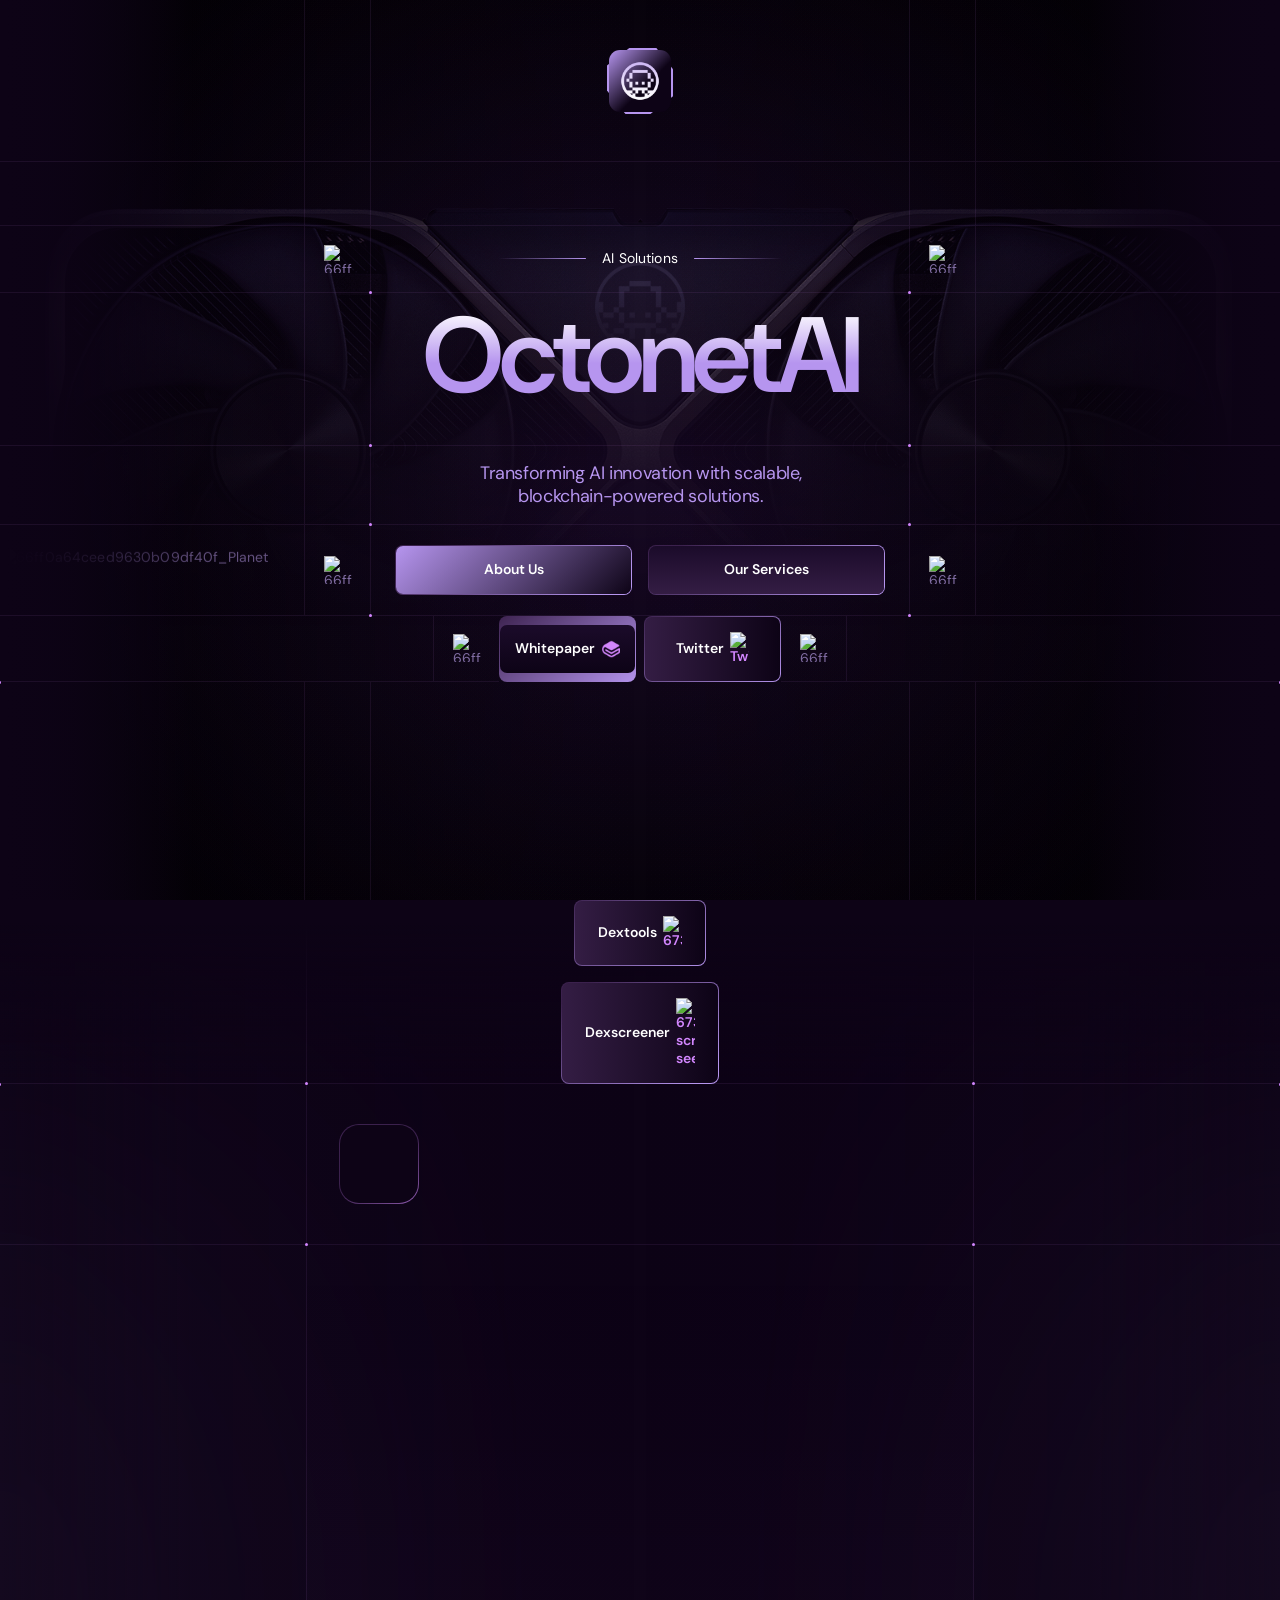
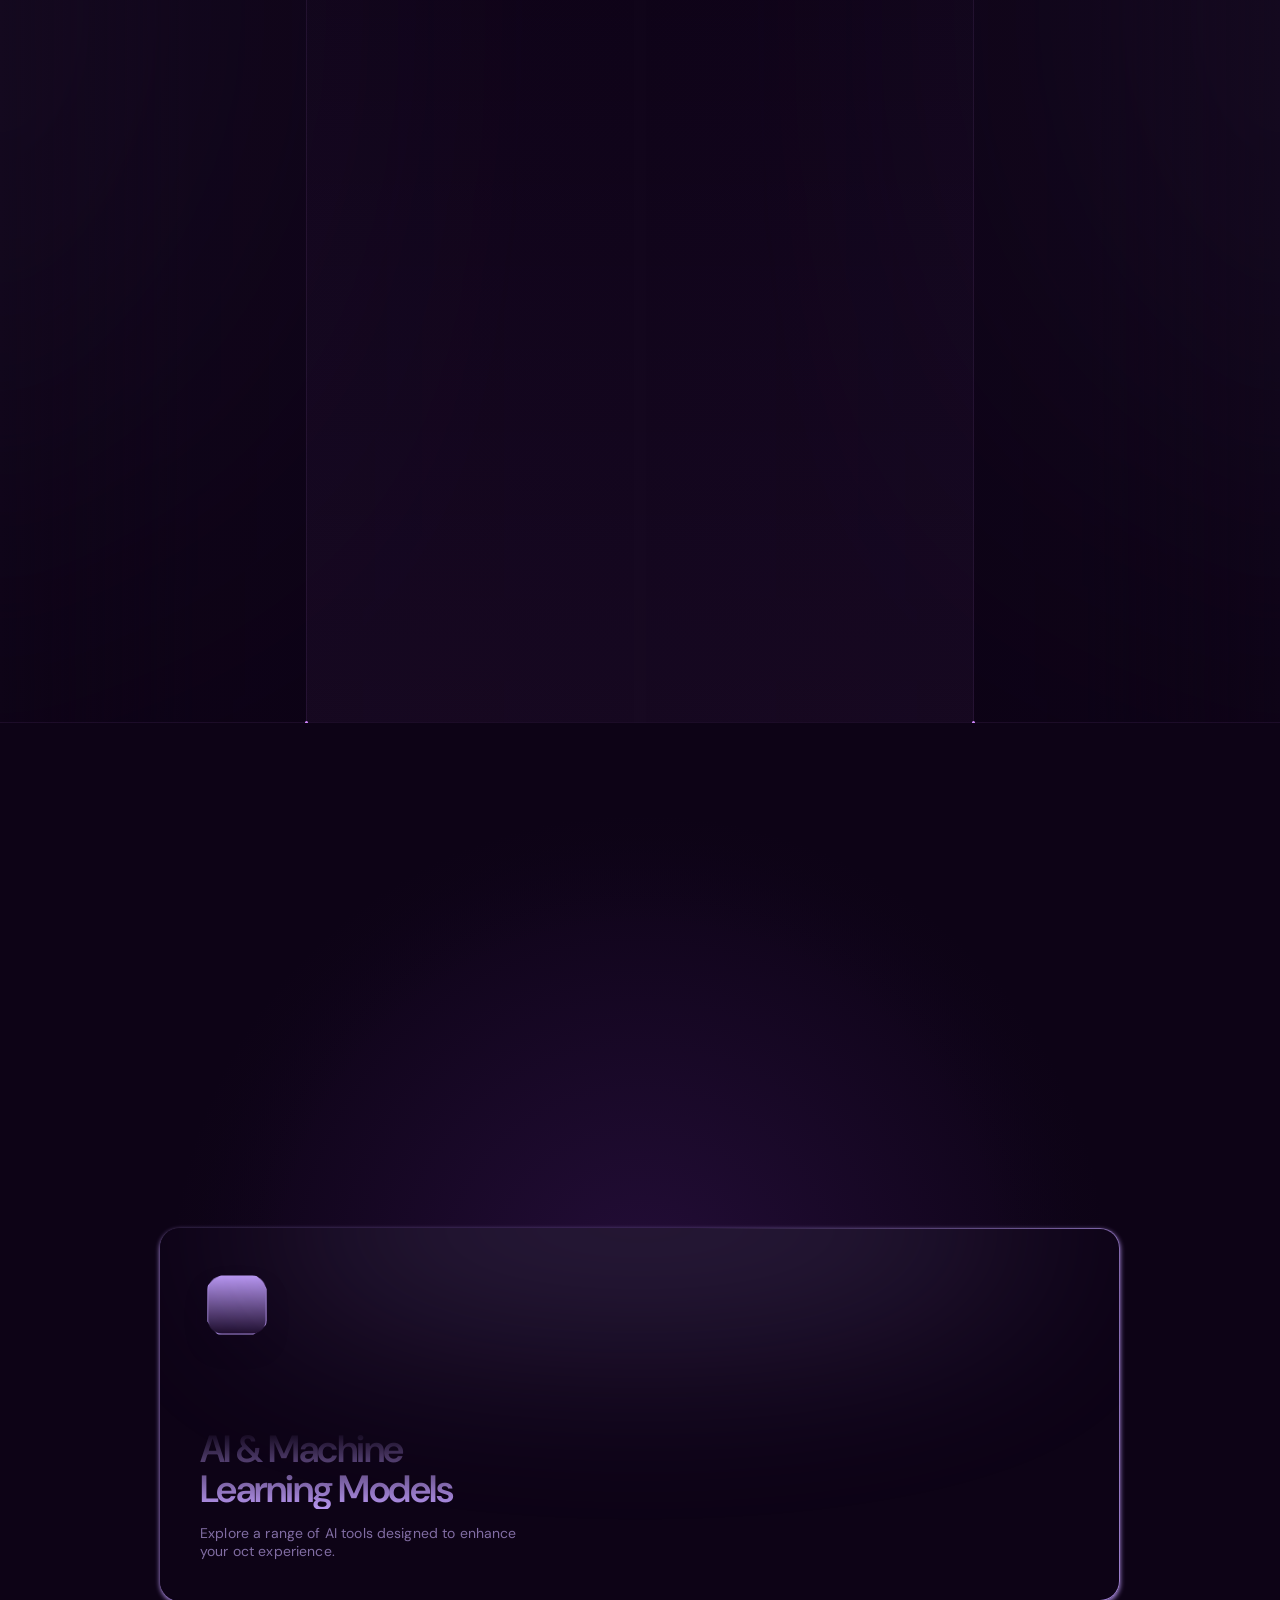
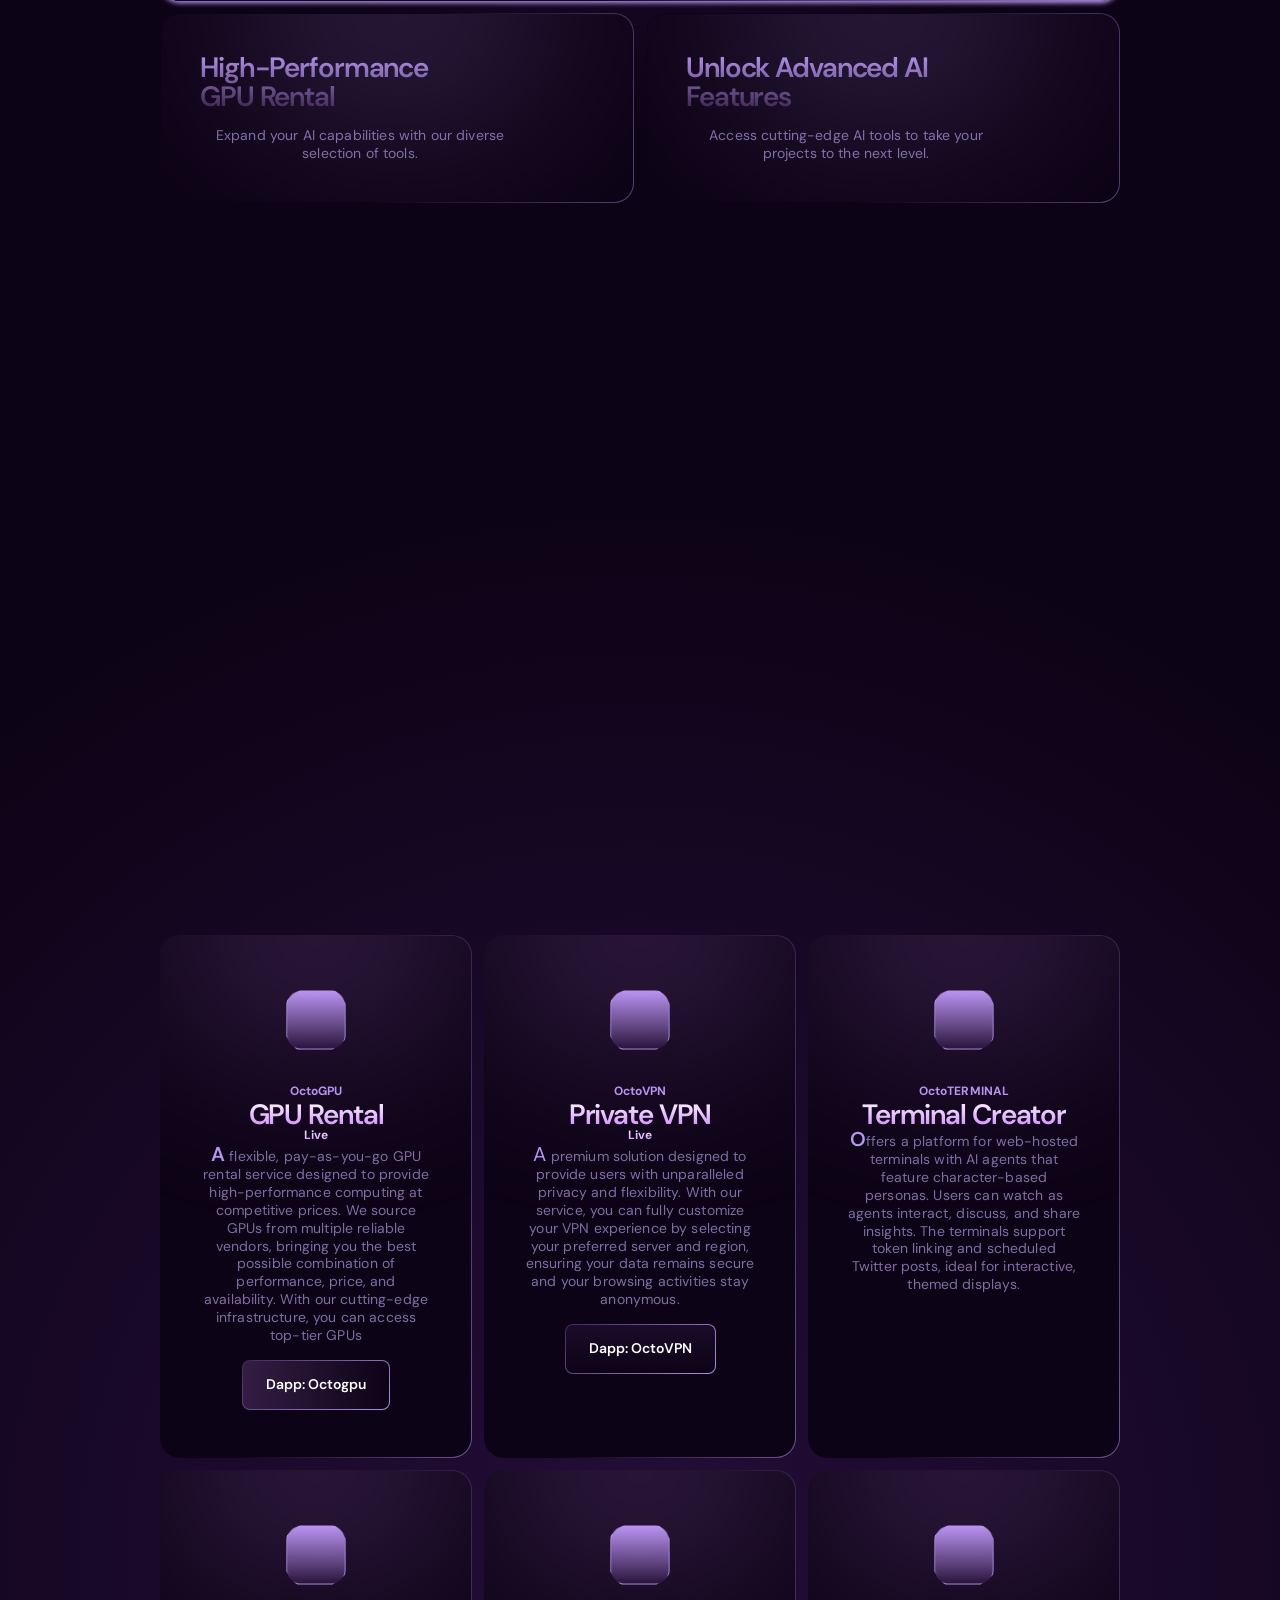
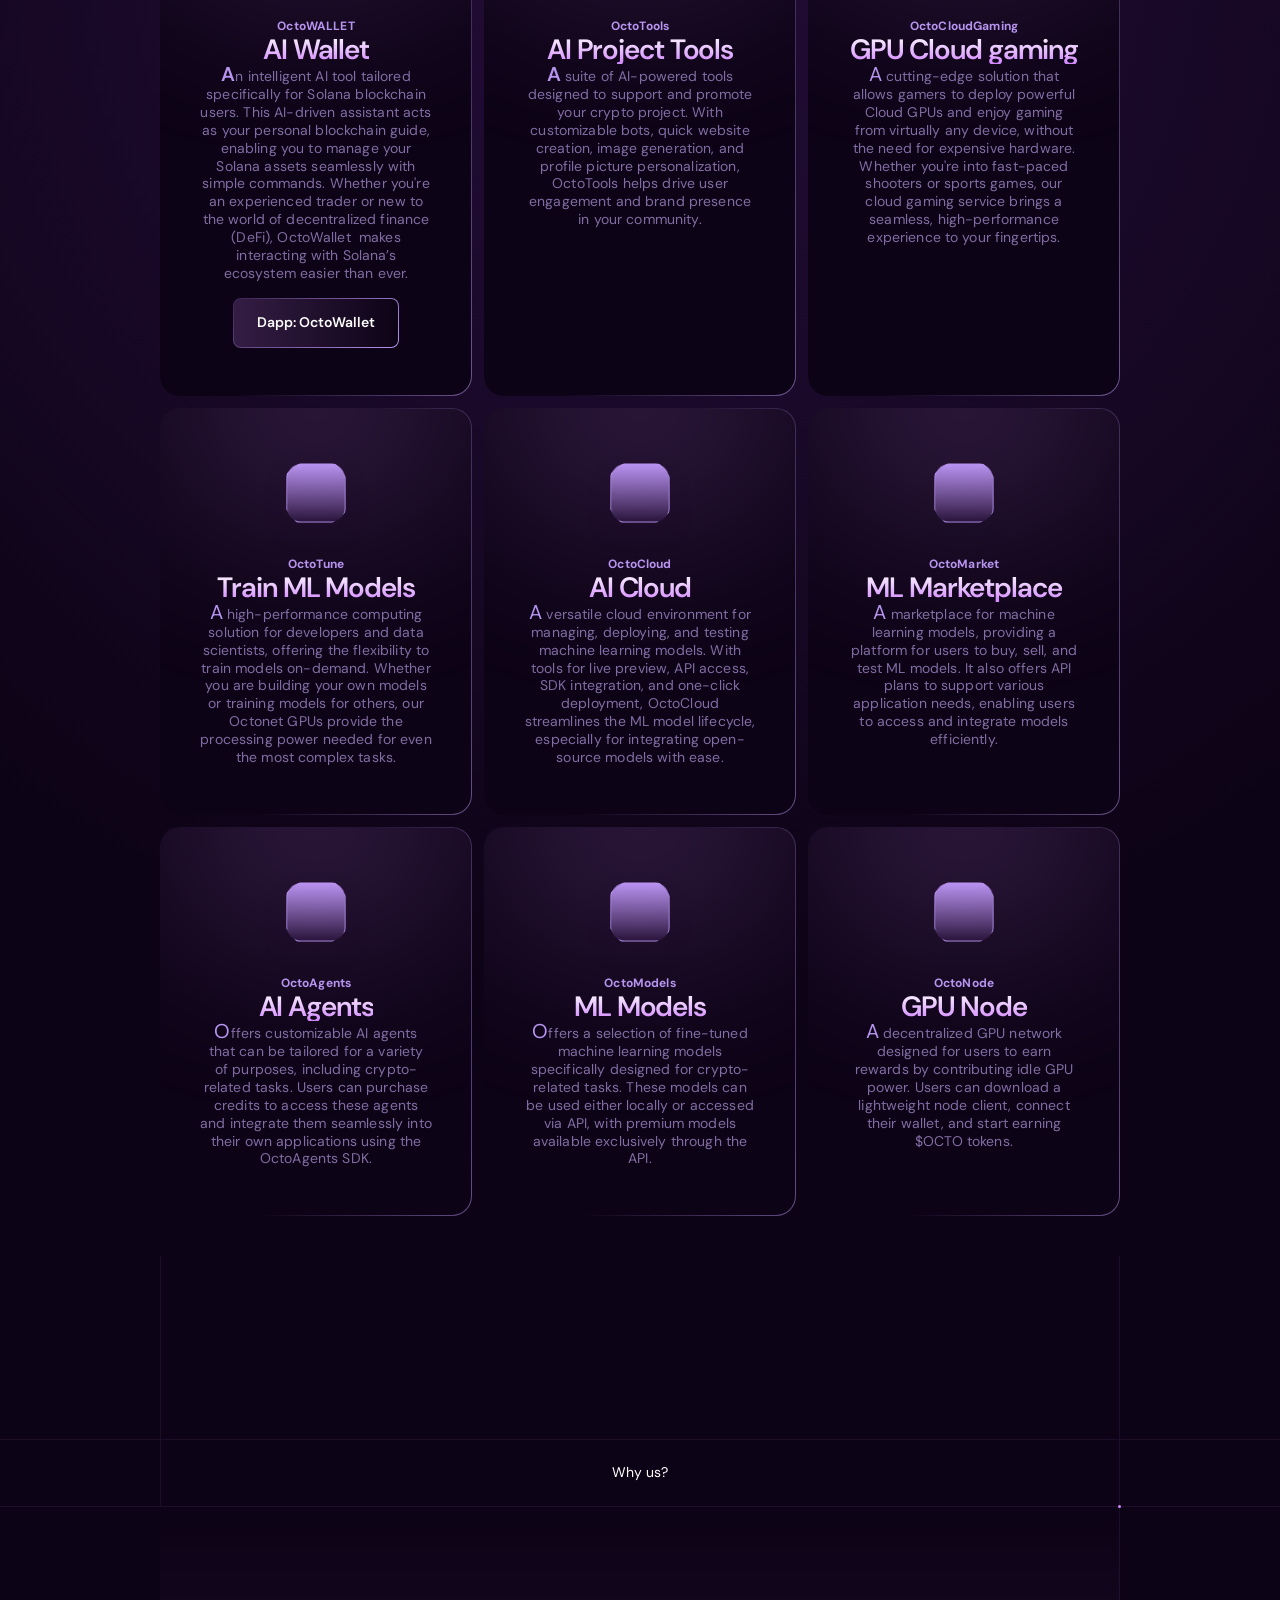
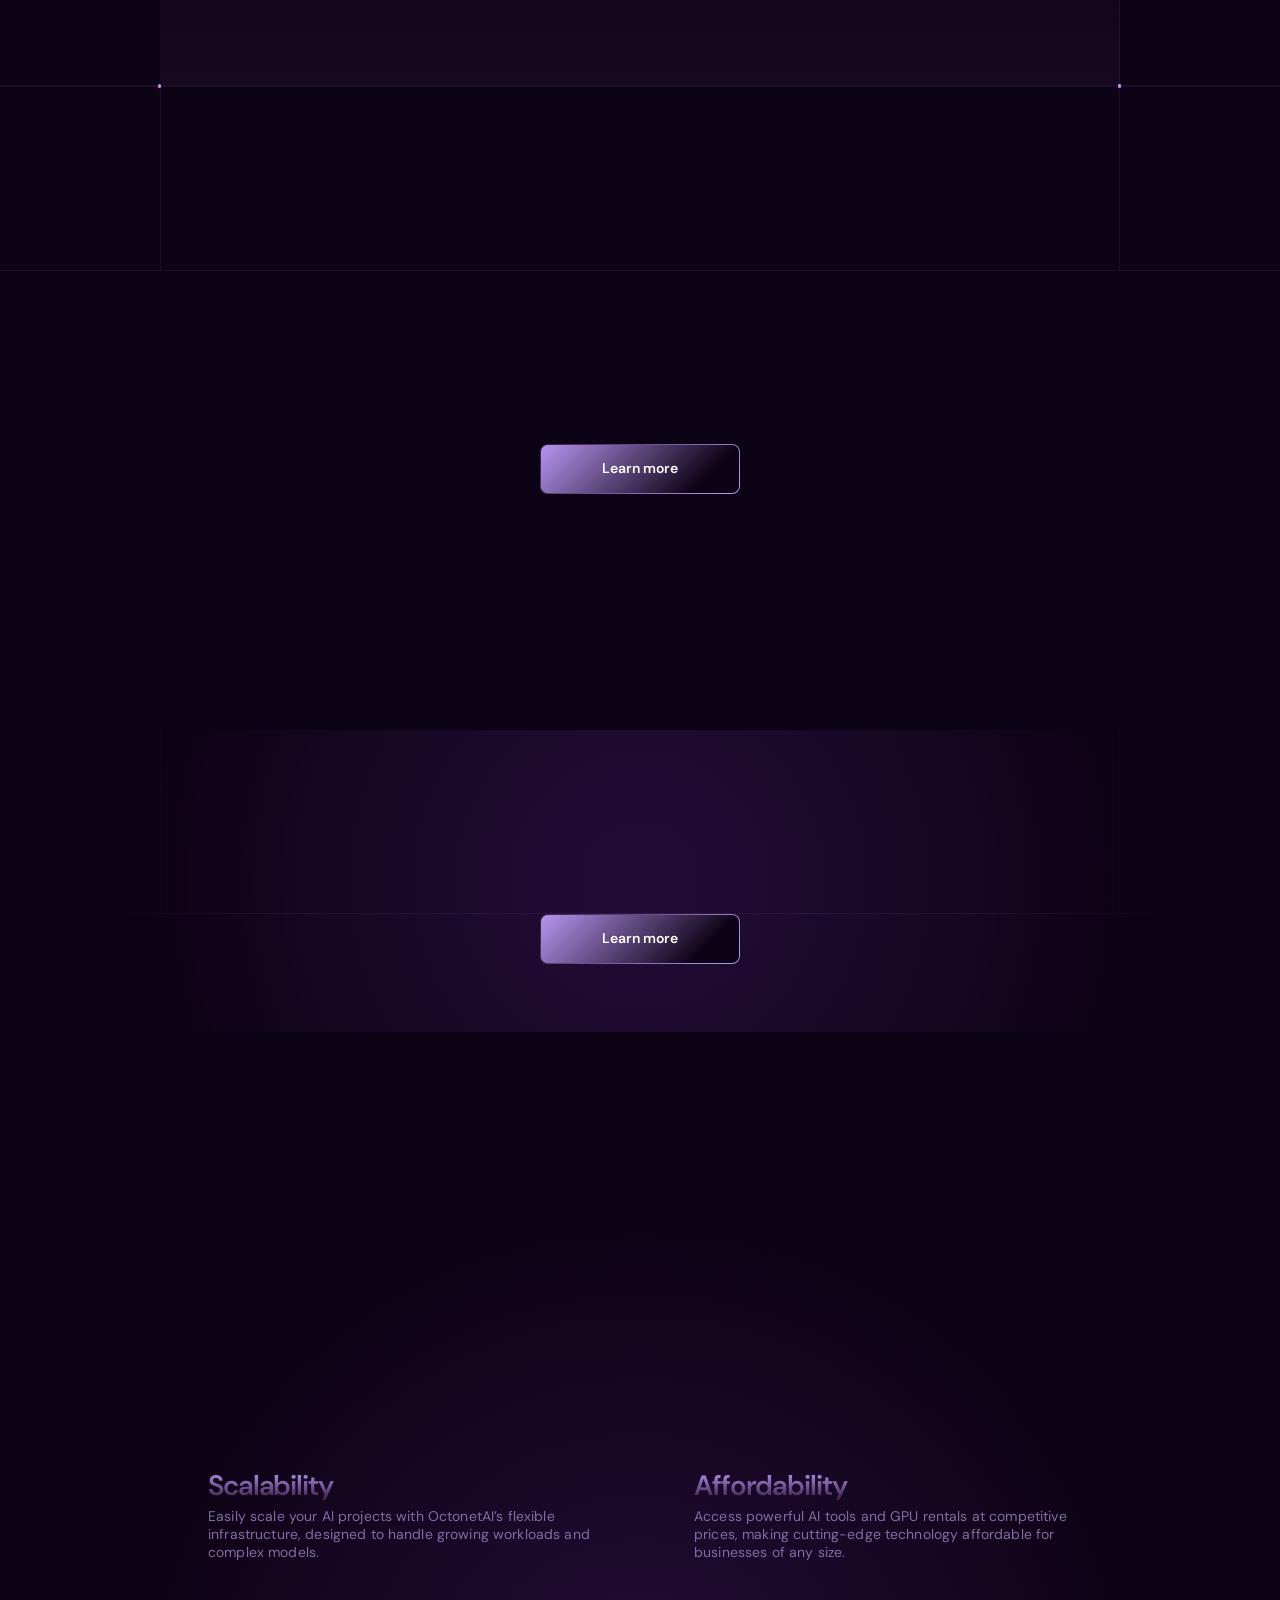
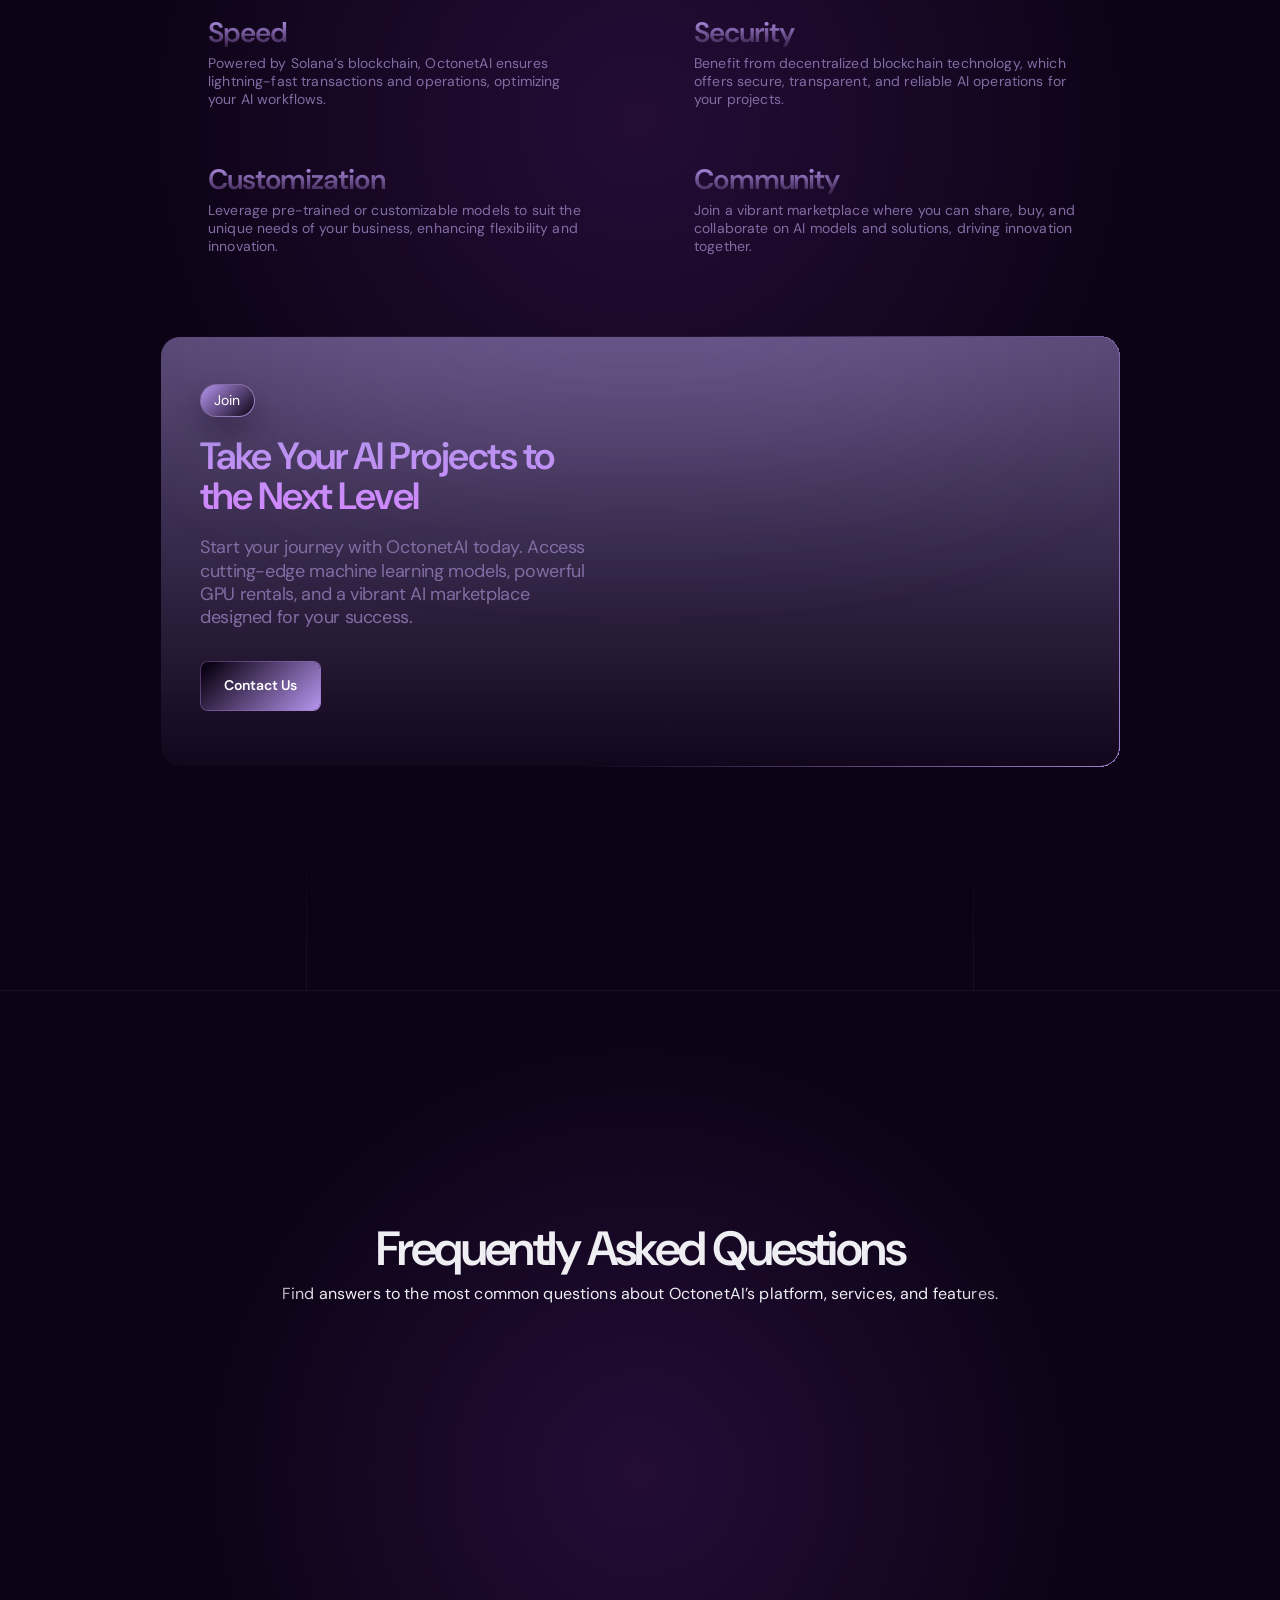
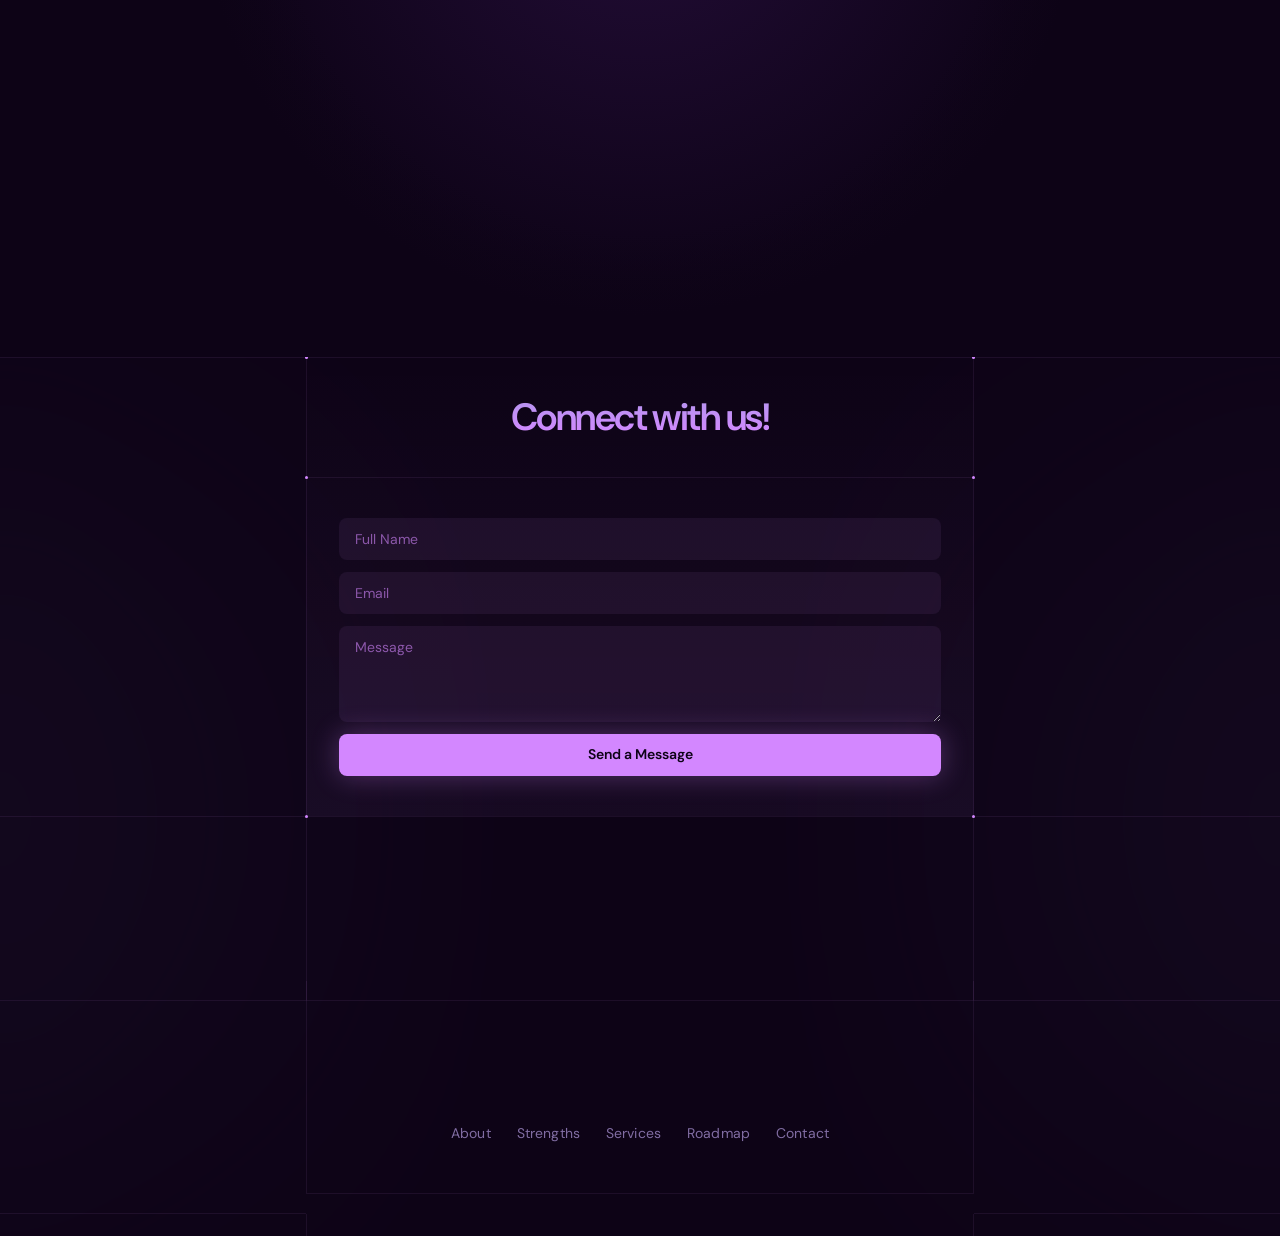
==== commit c640c4a3: "Update index.html" ====
--- a/index.html
+++ b/index.html
@@ -1,3 +1,1156 @@
+<!DOCTYPE html>
+<html data-wf-domain="www.octonet.ai" data-wf-page="66ff0a64ceed9630b09df400" data-wf-site="66ff0a64ceed9630b09df3a7" lang="en">
+<head>
+  <meta charset="utf-8">
+  <title>OctonetAI - AI-Powered Solutions on Solana</title>
+  <meta content="Find answers to common questions about OctonetAI, the Solana-powered platform offering AI models, GPU rentals, and an AI marketplace for developers, businesses, and researchers." name="description">
+  <meta content="OctonetAI - AI-Powered Solutions on Solana" property="og:title">
+  <meta content="Find answers to common questions about OctonetAI, the Solana-powered platform offering AI models, GPU rentals, and an AI marketplace for developers, businesses, and researchers." property="og:description">
+  <meta content="https://cdn.prod.website-files.com/66ff0a64ceed9630b09df3a7/67045a3ac2f68abe72dac834_Screenshot%202024-10-04%20023741.png" property="og:image">
+  <meta content="OctonetAI - AI-Powered Solutions on Solana" property="twitter:title">
+  <meta content="Find answers to common questions about OctonetAI, the Solana-powered platform offering AI models, GPU rentals, and an AI marketplace for developers, businesses, and researchers." property="twitter:description">
+  <meta content="https://cdn.prod.website-files.com/66ff0a64ceed9630b09df3a7/67045a3ac2f68abe72dac834_Screenshot%202024-10-04%20023741.png" property="twitter:image">
+  <meta property="og:type" content="website">
+  <meta content="summary_large_image" name="twitter:card">
+  <meta content="width=device-width, initial-scale=1" name="viewport">
+  <meta content="Webflow" name="generator">
+  <link href="../cdn.prod.website-files.com/66ff0a64ceed9630b09df3a7/css/octonetaitestnetv2.webflow.5c50ad48b.css" rel="stylesheet" type="text/css">
+  <link href="https://fonts.googleapis.com/" rel="preconnect">
+  <link href="https://fonts.gstatic.com/" rel="preconnect" crossorigin="anonymous">
+  <script src="../ajax.googleapis.com/ajax/libs/webfont/1.6.26/webfont.js" type="text/javascript"></script>
+  <script type="text/javascript">
+  WebFont.load({  google: {    families: ["Ubuntu:300,300italic,400,400italic,500,500italic,700,700italic","DM Sans:regular,600"]  }});
+  </script>
+  <script type="text/javascript">
+  !function(o,c){var n=c.documentElement,t=" w-mod-";n.className+=t+"js",("ontouchstart"in o||o.DocumentTouch&&c instanceof DocumentTouch)&&(n.className+=t+"touch")}(window,document);
+  </script>
+  <link href="../cdn.prod.website-files.com/66ff0a64ceed9630b09df3a7/673b51ab671d4554585428a1_Introducing%20Octonet%2c%202nd%20project%20on%20the%20launchpad-modified%20(1).png" rel="shortcut icon" type="image/x-icon">
+  <link href="../cdn.prod.website-files.com/66ff0a64ceed9630b09df3a7/673b51d50ebb26d21223477b_Introducing%20Octonet%2c%202nd%20project%20on%20the%20launchpad-modified%20(2).png" rel="apple-touch-icon">
+  <style>
+
+  body {
+  -webkit-font-smoothing: antialiased; -moz-font-smoothing: antialiased; -o-font-smoothing: antialiased;
+  }
+
+  </style>
+</head>
+<body class="body">
+  <main class="section hero-section">
+    <div class="hero-section-content">
+      <div class="lines-row">
+        <div class="empty-fill-block"></div>
+        <div class="empty-short-block empty-left-block"></div>
+        <nav class="header-logo-block">
+          <a href="index.html" aria-current="page" class="header-logo w-inline-block w--current">
+          <div class="header-logo-fill"><img src="../cdn.prod.website-files.com/66ff0a64ceed9630b09df3a7/67045aaf5991c9f2789a7e98_test2%20(6)%20(2).png" loading="lazy" alt="67045aaf5991c9f2789a7e98_test2%20(6)%20(2)" class="header-logo-icon"></div>
+          <div class="glow-border header-logo-border"></div></a>
+        </nav>
+        <div class="empty-short-block empty-right-block"></div>
+        <div class="empty-fill-block"></div>
+      </div>
+      <div class="lines-row">
+        <div class="empty-fill-block"></div>
+        <div class="empty-short-block empty-left-block"></div>
+        <div class="empty-center-block"></div>
+        <div class="empty-short-block empty-right-block"></div>
+        <div class="empty-fill-block"></div>
+      </div>
+      <div class="lines-row">
+        <div class="empty-fill-block"></div>
+        <div class="shape-short-block shape-left-block"><img src="https://cdn.prod.website-files.com/66ff0a64ceed9630b09df3a7/66ff0a64ceed9630b09df40e_X%20Shape.svg" loading="lazy" alt="66ff0a64ceed9630b09df40e_X%20Shape" class="shape-short-block-image"></div>
+        <div class="chips-block">
+          <div class="chips-line-wrapper">
+            <div class="chips-line left"></div>
+          </div>
+          <div class="regular-s text-color-accent">
+            AI Solutions
+          </div>
+          <div class="chips-line-wrapper">
+            <div class="chips-line right"></div>
+          </div>
+        </div>
+        <div class="shape-short-block shape-right-block"><img src="https://cdn.prod.website-files.com/66ff0a64ceed9630b09df3a7/66ff0a64ceed9630b09df40e_X%20Shape.svg" loading="lazy" alt="66ff0a64ceed9630b09df40e_X%20Shape" class="shape-short-block-image"></div>
+        <div class="empty-fill-block"></div>
+      </div>
+      <div class="lines-row">
+        <div class="empty-fill-block"></div>
+        <div class="empty-short-block empty-left-block"></div>
+        <div class="heading-block">
+          <div class="h1-wrapper">
+            <h1 class="h1 text-accent-linear hero-h1">OctonetAI</h1>
+          </div>
+          <div class="block-dot left-bottom"></div>
+          <div class="block-dot right-bottom"></div>
+          <div class="block-dot right-top"></div>
+          <div class="block-dot left-top"></div>
+        </div>
+        <div class="empty-short-block empty-right-block"></div>
+        <div class="empty-fill-block"></div>
+      </div>
+      <div class="lines-row">
+        <div class="empty-fill-block"></div>
+        <div class="empty-short-block empty-left-block"></div>
+        <div class="description-block">
+          <div class="description-block-wrapper">
+            <p class="regular-m text-center text-color-accent max-width-384-mobile-264">Transforming AI innovation with scalable, blockchain-powered solutions.</p>
+          </div>
+          <div class="block-dot left-bottom"></div>
+          <div class="block-dot right-bottom"></div>
+        </div>
+        <div class="empty-short-block empty-right-block"></div>
+        <div class="empty-fill-block"></div>
+      </div>
+      <div class="lines-row">
+        <div class="empty-fill-block-2"></div>
+        <div class="shape-short-block shape-left-block"><img loading="lazy" src="https://cdn.prod.website-files.com/66ff0a64ceed9630b09df3a7/66ff0a64ceed9630b09df40e_X%20Shape.svg" alt="66ff0a64ceed9630b09df40e_X%20Shape" class="shape-short-block-image"></div>
+        <div class="buttons-block-2">
+          <div class="button-item grow">
+            <a href="#about" class="button-2 primary grow w-inline-block">
+            <div class="semibold-s button-text">
+              About Us
+            </div>
+            <div class="button-linear-primary-2"></div></a>
+            <div class="glow-border button-border"></div>
+          </div>
+          <div class="button-item grow">
+            <a href="#services" class="button-2 secondary grow w-inline-block">
+            <div class="semibold-s button-text">
+              Our Services
+            </div>
+            <div class="button-linear-secondary-2"></div></a>
+            <div class="glow-border button-border"></div>
+          </div>
+          <div class="block-dot-2 left-bottom"></div>
+          <div class="block-dot-2 right-bottom"></div>
+        </div>
+        <div class="shape-short-block shape-right-block"><img loading="lazy" src="https://cdn.prod.website-files.com/66ff0a64ceed9630b09df3a7/66ff0a64ceed9630b09df40e_X%20Shape.svg" alt="66ff0a64ceed9630b09df40e_X%20Shape" class="shape-short-block-image"></div>
+        <div class="empty-fill-block-2"></div>
+      </div>
+      <div class="lines-row">
+        <div class="empty-fill-block-2"></div>
+        <div class="shape-short-block shape-left-block"><img loading="lazy" src="https://cdn.prod.website-files.com/66ff0a64ceed9630b09df3a7/66ff0a64ceed9630b09df40e_X%20Shape.svg" alt="66ff0a64ceed9630b09df40e_X%20Shape" class="shape-short-block-image"></div>
+        <div class="div-block-4">
+          <div class="button-item grow">
+            <a href="https://docs.octonet.ai/" target="_blank" class="button-2 primary grow w-inline-block">
+            <div class="semibold-s button-text">
+              Whitepaper
+            </div><img src="../cdn.prod.website-files.com/66ff0a64ceed9630b09df3a7/670d442088b523ffda4bd55a_Untitled%20design%20-%202024-10-14T191726.146.png" loading="lazy" width="18" alt="670d442088b523ffda4bd55a_Untitled%20design%20-%202024-10-14T191726"></a>
+            <div class="glow-border button-border"></div>
+          </div>
+          <div class="button-item grow">
+            <a href="https://x.com/CryptoOctonetAI" target="_blank" class="button-2 secondary grow w-inline-block">
+            <div class="semibold-s button-text">
+              Twitter
+            </div><img src="https://cdn.prod.website-files.com/66ff0a64ceed9630b09df3a7/66ff0a64ceed9630b09df434_Twitter%20(X).svg" loading="lazy" width="19" alt="Twitter"></a>
+            <div class="glow-border button-border"></div>
+          </div>
+          <div class="block-dot-2 left-bottom"></div>
+          <div class="block-dot-2 right-bottom"></div>
+        </div>
+        <div class="shape-short-block shape-right-block"><img loading="lazy" src="https://cdn.prod.website-files.com/66ff0a64ceed9630b09df3a7/66ff0a64ceed9630b09df40e_X%20Shape.svg" alt="66ff0a64ceed9630b09df40e_X%20Shape" class="shape-short-block-image"></div>
+        <div class="empty-fill-block-2"></div>
+      </div>
+      <div class="lines-row fill">
+        <div class="empty-fill-block last-fill"></div>
+        <div class="empty-short-block empty-left-block last-fill"></div>
+        <div class="empty-center-block fill last-fill"></div>
+        <div class="empty-short-block empty-right-block last-fill"></div>
+        <div class="empty-fill-block last-fill"></div>
+      </div>
+    </div><img src="https://cdn.prod.website-files.com/66ff0a64ceed9630b09df3a7/66ff0a64ceed9630b09df40f_Planet.svg" loading="lazy" style="-webkit-transform:translate3d(0, 200px, 0) scale3d(1, 1, 1) rotateX(0) rotateY(0) rotateZ(0) skew(0, 0);-moz-transform:translate3d(0, 200px, 0) scale3d(1, 1, 1) rotateX(0) rotateY(0) rotateZ(0) skew(0, 0);-ms-transform:translate3d(0, 200px, 0) scale3d(1, 1, 1) rotateX(0) rotateY(0) rotateZ(0) skew(0, 0);transform:translate3d(0, 200px, 0) scale3d(1, 1, 1) rotateX(0) rotateY(0) rotateZ(0) skew(0, 0);opacity:0" alt="66ff0a64ceed9630b09df40f_Planet" class="hero-planet">
+    <div class="vignette"></div>
+  </main>
+  <section id="about" class="section about-section">
+    <div class="lines-row">
+      <div class="empty-fill-block"></div>
+      <div class="narrow-empty-center-block"></div>
+      <div class="empty-fill-block"></div>
+      <div class="empty-blocks-linear">
+        <div class="div-block-6">
+          <div class="button-item grow">
+            <a href="https://www.dextools.io" target="_blank" class="button-2 secondary grow w-inline-block">
+            <div class="semibold-s button-text">
+              Dextools
+            </div><img src="https://cdn.prod.website-files.com/66ff0a64ceed9630b09df3a7/673b4f0943aeb7a1167da869_dextools%20(1).svg" loading="lazy" width="19" alt="673b4f0943aeb7a1167da869_dextools%20(1)"></a>
+            <div class="glow-border button-border"></div>
+          </div>
+          <div class="button-item grow">
+            <a href="https://dexscreener.com" target="_blank" class="button-2 secondary grow w-inline-block">
+            <div class="semibold-s button-text">
+              Dexscreener
+            </div><img src="https://cdn.prod.website-files.com/66ff0a64ceed9630b09df3a7/673b4fedde3388e95051e93e_dex-screener-seeklogo.svg" loading="lazy" width="19" alt="673b4fedde3388e95051e93e_dex-screener-seeklogo"></a>
+            <div class="glow-border button-border"></div>
+          </div>
+          <div class="block-dot-2 left-bottom"></div>
+          <div class="block-dot-2 right-bottom"></div>
+        </div>
+      </div>
+    </div>
+    <div class="lines-row">
+      <div class="empty-fill-block"></div>
+      <div class="section-shape-block">
+        <div class="section-shape-item">
+          <div class="section-shape-wrapper"><img src="https://cdn.prod.website-files.com/66ff0a64ceed9630b09df3a7/66ff0a64ceed9630b09df411_Shape%201.svg" loading="lazy" alt="66ff0a64ceed9630b09df411_Shape%201" class="section-shape-icon"></div>
+          <div class="glow-border section-shape-border"></div>
+        </div>
+        <div class="block-dot left-top"></div>
+        <div class="block-dot right-top"></div>
+      </div>
+      <div class="empty-fill-block"></div>
+    </div>
+    <div class="lines-row">
+      <div class="empty-fill-block"></div>
+      <div class="about-text-block">
+        <div class="about-text-block-wrapper">
+          <p class="regular-xl">At <span class="text-span">OctonetAI</span>, we are committed to revolutionizing the way developers, businesses, and researchers access and utilize artificial intelligence.<br>
+          <br>
+          Powered by the <span class="text-span-2">Solana blockchain</span>, our innovative platform offers a comprehensive suite of AI and machine learning solutions designed for scalability, speed,<br>
+          and affordability.<br>
+          <br>
+          From pre trained models to high performance GPU rentals, OctonetAI is your gateway to unlocking the full potential of AI technology.<br>
+          <br>
+          Join us in shaping the future of AI-driven applications and discover the possibilities that OctonetAI can bring to your projects.</p>
+        </div>
+        <div class="block-dot left-top"></div>
+        <div class="block-dot right-top"></div>
+        <div class="block-dot left-bottom"></div>
+        <div class="block-dot right-bottom"></div>
+      </div>
+      <div class="empty-fill-block"></div>
+    </div>
+    <div class="vignette"></div>
+    <div class="section-glow left"></div>
+    <div class="section-glow right"></div>
+  </section>
+  <section id="strengths" class="section section-pattern section-padding-top">
+    <div class="w-layout-blockcontainer container relative-and-z-index w-container">
+      <div class="wrapper vertical-flex-center">
+        <div class="wrapper max-width-668-tablet-584-mobile-400 vertical-flex-center header">
+          <div class="chips-and-heading margin-bottom-20">
+            <div class="chips">
+              <div class="chips-wrapper">
+                <div class="regular-s text-color-accent">
+                  Strengths
+                </div>
+              </div>
+              <div class="glow-border chips-border"></div>
+            </div>
+            <h2 class="h2 text-accent-linear">Elevate Your Potential With Our AI Solutions</h2>
+          </div>
+          <p class="regular-m text-center max-width-560">Discover the transformative power of AI. Our solutions revolutionize your approach, ensuring success in dynamic landscape.</p>
+        </div>
+        <div class="w-layout-grid big-cards-grid">
+          <div id="w-node-_3b7c0c99-d168-8b59-448d-bab28397260a-b09df400" class="big-card">
+            <div class="big-card-content">
+              <div class="big-card-text-content">
+                <div class="card-shape-item">
+                  <div class="card-shape-wrapper"><img src="../cdn.prod.website-files.com/66ff0a64ceed9630b09df3a7/67251da0331a82c91895cbad_GPU%20RENTAL.png" loading="lazy" alt="67251da0331a82c91895cbad_GPU%20RENTAL" class="card-shape-icon"></div>
+                  <div class="glow-border card-shape-border"></div>
+                </div>
+                <div class="big-card-text">
+                  <h3 class="h3 text-accent-linear max-width-264">AI & Machine Learning Models</h3>
+                  <p class="regular-s">Explore a range of AI tools designed to enhance your oct experience.</p>
+                </div>
+              </div>
+              <div class="big-card-glow"></div>
+            </div>
+            <div style="-webkit-transform:translate3d(0, 0, 0) scale3d(1, 1, 1) rotateX(0) rotateY(0) rotateZ(0deg) skew(0, 0);-moz-transform:translate3d(0, 0, 0) scale3d(1, 1, 1) rotateX(0) rotateY(0) rotateZ(0deg) skew(0, 0);-ms-transform:translate3d(0, 0, 0) scale3d(1, 1, 1) rotateX(0) rotateY(0) rotateZ(0deg) skew(0, 0);transform:translate3d(0, 0, 0) scale3d(1, 1, 1) rotateX(0) rotateY(0) rotateZ(0deg) skew(0, 0)" class="slow-glow-border"></div>
+          </div>
+          <div id="w-node-ecf5639f-ad51-69d5-3e01-1a3fb9d281d0-b9d281d0" class="small-card">
+            <div class="small-card-content">
+              <div class="small-card-text-content">
+                <h4 class="h4 text-accent-linear max-width-264">High-Performance GPU Rental</h4>
+                <p class="regular-s max-width-320">Expand your AI capabilities with our diverse selection of tools.</p>
+              </div>
+              <div class="small-card-glow"></div>
+            </div>
+            <div class="slow-glow-border"></div>
+          </div>
+          <div id="w-node-ecf5639f-ad51-69d5-3e01-1a3fb9d281d0-b9d281d0" class="small-card">
+            <div class="small-card-content">
+              <div class="small-card-text-content">
+                <h4 class="h4 text-accent-linear max-width-264">Unlock Advanced AI Features</h4>
+                <p class="regular-s max-width-320">Access cutting-edge AI tools to take your projects to the next level.</p>
+              </div>
+              <div class="small-card-glow"></div>
+            </div>
+            <div class="slow-glow-border"></div>
+          </div>
+        </div>
+      </div>
+    </div>
+    <div class="radial-vignette"></div>
+  </section>
+  <section id="services" class="section section-pattern section-padding-top section-padding-bottom">
+    <div class="w-layout-blockcontainer container relative-and-z-index w-container">
+      <div class="wrapper vertical-flex-center">
+        <div class="wrapper max-width-668-tablet-584-mobile-400 vertical-flex-center header">
+          <div class="chips-and-heading margin-bottom-20">
+            <div class="chips">
+              <div class="chips-wrapper">
+                <div class="regular-s text-color-accent">
+                  Services
+                </div>
+              </div>
+              <div class="glow-border chips-border"></div>
+            </div>
+            <h2 class="h2 text-accent-linear">Seamless AI Solutions at Your Fingertips</h2>
+          </div>
+          <p class="regular-m text-center max-width-560 margin-bottom-32">Unlock the power of AI with our straightforward, user-friendly process.</p>
+          <div class="button-item">
+            <a href="https://docs.octonet.ai/" target="_blank" class="button secondary w-inline-block">
+            <div class="semibold-s button-text">
+              Whitepaper
+            </div>
+            <div class="button-linear-secondary"></div></a>
+            <div class="glow-border button-border"></div>
+          </div>
+          <p class="regular-m text-center max-width-560 margin-bottom-32">Find out more</p>
+        </div>
+        <div class="w-layout-grid icon-cards-grid">
+          <div id="w-node-dedfca0a-e76b-5164-6475-10a48ca77ae1-b09df400" class="icon-card">
+            <div class="icon-card-content">
+              <div class="card-shape-item">
+                <div class="card-shape-wrapper"><img src="../cdn.prod.website-files.com/66ff0a64ceed9630b09df3a7/67251da0331a82c91895cbad_GPU%20RENTAL.png" loading="lazy" alt="67251da0331a82c91895cbad_GPU%20RENTAL" class="card-shape-icon"></div>
+                <div class="glow-border card-shape-border"></div>
+              </div>
+              <div class="div-block-3">
+                <h6 class="heading-4">OctoGPU</h6>
+                <h4 class="h4 text-accent-linear max-width-240-mobile-200">GPU Rental</h4>
+                <h6 class="h4 text-accent-linear max-width-240-mobile-200">Live</h6>
+              </div>
+              <div class="icon-card-text-content">
+                <p class="regular-s max-width-320"><span class="text-span-4">A</span> flexible, pay-as-you-go GPU rental service designed to provide high-performance computing at competitive prices. We source GPUs from multiple reliable vendors, bringing you the best possible combination of performance, price, and availability. With our cutting-edge infrastructure, you can access top-tier GPUs</p>
+              </div>
+              <div class="icon-card-glow"></div>
+              <div class="button-item grow">
+                <a href="https://gpu.octonet.ai/" target="_blank" class="button-2 secondary grow w-inline-block">
+                <div class="semibold-s button-text">
+                  Dapp: Octogpu
+                </div></a>
+                <div class="glow-border button-border"></div>
+              </div>
+            </div>
+            <div class="slow-glow-border small-slow-glow-border"></div>
+          </div>
+          <div id="w-node-_6f7b8d6f-88ae-cf33-e6cb-d91c9cb2b239-b09df400" class="icon-card">
+            <div class="icon-card-content">
+              <div class="card-shape-item">
+                <div class="card-shape-wrapper"><img src="../cdn.prod.website-files.com/66ff0a64ceed9630b09df3a7/67251da06b8f9ca5a9f70994_VPN.png" loading="lazy" alt="67251da06b8f9ca5a9f70994_VPN" class="card-shape-icon"></div>
+                <div class="glow-border card-shape-border"></div>
+              </div>
+              <div class="div-block-3">
+                <h6 class="heading-8">OctoVPN</h6>
+                <h4 class="h4 text-accent-linear max-width-240-mobile-200">Private VPN</h4>
+                <h6 class="h4 text-accent-linear max-width-240-mobile-200">Live</h6>
+              </div>
+              <div class="icon-card-text-content">
+                <p class="regular-s max-width-320"><span class="text-span-7">a</span> premium solution designed to provide users with unparalleled privacy and flexibility. With our service, you can fully customize your VPN experience by selecting your preferred server and region, ensuring your data remains secure and your browsing activities stay anonymous.</p>
+              </div>
+              <div class="icon-card-glow"></div>
+              <div class="button-item">
+                <a href="https://vpn.octonet.ai/" target="_blank" class="button-2 primary grow w-inline-block">
+                <div class="semibold-s button-text">
+                  Dapp: OctoVPN
+                </div></a>
+                <div class="glow-border button-border"></div>
+              </div>
+            </div>
+            <div class="slow-glow-border small-slow-glow-border"></div>
+          </div>
+          <div id="w-node-_697beabe-1c7e-9d44-f23b-33823b001516-b09df400" class="icon-card">
+            <div class="icon-card-content">
+              <div class="card-shape-item">
+                <div class="card-shape-wrapper"><img src="../cdn.prod.website-files.com/66ff0a64ceed9630b09df3a7/67251da15dc612c583c183f6_OCTO%20TERMINAL.png" loading="lazy" alt="67251da15dc612c583c183f6_OCTO%20TERMINAL" class="card-shape-icon"></div>
+                <div class="glow-border card-shape-border"></div>
+              </div>
+              <div class="div-block-3">
+                <h6 class="heading-5">OctoTERMINAL</h6>
+                <h4 class="h4 text-accent-linear max-width-240-mobile-200">Terminal Creator</h4>
+              </div>
+              <div class="icon-card-text-content">
+                <p class="regular-s max-width-320"><span class="text-span-3">O</span>ffers a platform for web-hosted terminals with AI agents that feature character-based personas. Users can watch as agents interact, discuss, and share insights. The terminals support token linking and scheduled Twitter posts, ideal for interactive, themed displays.</p>
+              </div>
+              <div class="icon-card-glow"></div>
+            </div>
+            <div class="slow-glow-border small-slow-glow-border"></div>
+          </div>
+          <div id="w-node-ad3ed345-7af8-8261-2338-eb2b94f2fe82-b09df400" class="icon-card">
+            <div class="icon-card-content">
+              <div class="card-shape-item">
+                <div class="card-shape-wrapper"><img src="../cdn.prod.website-files.com/66ff0a64ceed9630b09df3a7/67251da0cb1e5b9605ee4ec7_AI%20WALLET.png" loading="lazy" alt="67251da0cb1e5b9605ee4ec7_AI%20WALLET" class="card-shape-icon"></div>
+                <div class="glow-border card-shape-border"></div>
+              </div>
+              <div class="div-block-3">
+                <h6 class="heading-6">OctoWALLET</h6>
+                <h4 class="h4 text-accent-linear max-width-240-mobile-200">AI Wallet</h4>
+              </div>
+              <div class="icon-card-text-content">
+                <p class="regular-s max-width-320"><span class="text-span-5">A</span>n intelligent AI tool tailored specifically for Solana blockchain users. This AI-driven assistant acts as your personal blockchain guide, enabling you to manage your Solana assets seamlessly with simple commands. Whether you're an experienced trader or new to the world of decentralized finance (DeFi), OctoWallet &nbsp;makes interacting with Solana’s ecosystem easier than ever.</p>
+              </div>
+              <div class="icon-card-glow"></div>
+              <div class="button-item grow">
+                <a href="http://wallet.octonet.ai/" target="_blank" class="button-2 secondary grow w-inline-block">
+                <div class="semibold-s button-text">
+                  Dapp: OctoWallet
+                </div></a>
+                <div class="glow-border button-border"></div>
+              </div>
+            </div>
+            <div class="slow-glow-border small-slow-glow-border"></div>
+          </div>
+          <div id="w-node-_0eca7261-8cf5-bdda-86de-1b3908582318-b09df400" class="icon-card">
+            <div class="icon-card-content">
+              <div class="card-shape-item">
+                <div class="card-shape-wrapper"><img src="../cdn.prod.website-files.com/66ff0a64ceed9630b09df3a7/67251da0d49f29a9ea0ca96c_AI%20TOOLS.png" loading="lazy" alt="67251da0d49f29a9ea0ca96c_AI%20TOOLS" class="card-shape-icon"></div>
+                <div class="glow-border card-shape-border"></div>
+              </div>
+              <div class="div-block-3">
+                <h6 class="heading-7">OctoTools</h6>
+                <h4 class="h4 text-accent-linear max-width-240-mobile-200">AI Project Tools</h4>
+              </div>
+              <div class="icon-card-text-content">
+                <p class="regular-s max-width-320"><span class="text-span-6">A</span> suite of AI-powered tools designed to support and promote your crypto project. With customizable bots, quick website creation, image generation, and profile picture personalization, OctoTools helps drive user engagement and brand presence in your community.</p>
+              </div>
+              <div class="icon-card-glow"></div>
+            </div>
+            <div class="slow-glow-border small-slow-glow-border"></div>
+          </div>
+          <div id="w-node-_4d964604-9fda-075e-fd67-fcf51e8fe5ea-b09df400" class="icon-card">
+            <div class="icon-card-content">
+              <div class="card-shape-item">
+                <div class="card-shape-wrapper"><img src="../cdn.prod.website-files.com/66ff0a64ceed9630b09df3a7/67251da090db7d0db9707134_CLOUD%20GAMING.png" loading="lazy" alt="67251da090db7d0db9707134_CLOUD%20GAMING" class="card-shape-icon"></div>
+                <div class="glow-border card-shape-border"></div>
+              </div>
+              <div class="div-block-3">
+                <h6 class="heading-9">OctoCloudGaming</h6>
+                <h4 class="h4 text-accent-linear max-width-240-mobile-200">GPU Cloud gaming</h4>
+              </div>
+              <div class="icon-card-text-content">
+                <p class="regular-s max-width-320"><span class="text-span-8">A</span> cutting-edge solution that allows gamers to deploy powerful Cloud GPUs and enjoy gaming from virtually any device, without the need for expensive hardware. Whether you're into fast-paced shooters or sports games, our cloud gaming service brings a seamless, high-performance experience to your fingertips.</p>
+              </div>
+              <div class="icon-card-glow"></div>
+            </div>
+            <div class="slow-glow-border small-slow-glow-border"></div>
+          </div>
+          <div id="w-node-bc883d53-f77f-d901-442f-9bf0287b410e-b09df400" class="icon-card">
+            <div class="icon-card-content">
+              <div class="card-shape-item">
+                <div class="card-shape-wrapper"><img src="../cdn.prod.website-files.com/66ff0a64ceed9630b09df3a7/67251da0f3b210bda39c207c_TRAIN%20ML.png" loading="lazy" alt="67251da0f3b210bda39c207c_TRAIN%20ML" class="card-shape-icon"></div>
+                <div class="glow-border card-shape-border"></div>
+              </div>
+              <div class="div-block-3">
+                <h6 class="heading-10">OctoTune</h6>
+                <h4 class="h4 text-accent-linear max-width-240-mobile-200">Train ML Models</h4>
+              </div>
+              <div class="icon-card-text-content">
+                <p class="regular-s max-width-320"><span class="text-span-9">A</span> high-performance computing solution for developers and data scientists, offering the flexibility to train models on-demand. Whether you are building your own models or training models for others, our Octonet GPUs provide the processing power needed for even the most complex tasks.</p>
+              </div>
+              <div class="icon-card-glow"></div>
+            </div>
+            <div class="slow-glow-border small-slow-glow-border"></div>
+          </div>
+          <div id="w-node-_32b61976-e71e-331d-df53-957fecc7c543-b09df400" class="icon-card">
+            <div class="icon-card-content">
+              <div class="card-shape-item">
+                <div class="card-shape-wrapper"><img src="../cdn.prod.website-files.com/66ff0a64ceed9630b09df3a7/67251da023d862e54cb8d87a_AI%20CLOUD.png" loading="lazy" alt="67251da023d862e54cb8d87a_AI%20CLOUD" class="card-shape-icon"></div>
+                <div class="glow-border card-shape-border"></div>
+              </div>
+              <div class="div-block-3">
+                <h6 class="heading-11">OctoCloud</h6>
+                <h4 class="h4 text-accent-linear max-width-240-mobile-200">AI Cloud</h4>
+              </div>
+              <div class="icon-card-text-content">
+                <p class="regular-s max-width-320"><span class="text-span-10">A</span> versatile cloud environment for managing, deploying, and testing machine learning models. With tools for live preview, API access, SDK integration, and one-click deployment, OctoCloud streamlines the ML model lifecycle, especially for integrating open-source models with ease.</p>
+              </div>
+              <div class="icon-card-glow"></div>
+            </div>
+            <div class="slow-glow-border small-slow-glow-border"></div>
+          </div>
+          <div id="w-node-_009127bd-4abd-057d-3f97-ea264afec612-b09df400" class="icon-card">
+            <div class="icon-card-content">
+              <div class="card-shape-item">
+                <div class="card-shape-wrapper"><img src="../cdn.prod.website-files.com/66ff0a64ceed9630b09df3a7/67251da0564483f49190ffd3_MARKETPLACE.png" loading="lazy" alt="67251da0564483f49190ffd3_MARKETPLACE" class="card-shape-icon"></div>
+                <div class="glow-border card-shape-border"></div>
+              </div>
+              <div class="div-block-3">
+                <h6 class="heading-12">OctoMarket</h6>
+                <h4 class="h4 text-accent-linear max-width-240-mobile-200">ML Marketplace</h4>
+              </div>
+              <div class="icon-card-text-content">
+                <p class="regular-s max-width-320"><span class="text-span-11">A</span> marketplace for machine learning models, providing a platform for users to buy, sell, and test ML models. It also offers API plans to support various application needs, enabling users to access and integrate models efficiently.</p>
+              </div>
+              <div class="icon-card-glow"></div>
+            </div>
+            <div class="slow-glow-border small-slow-glow-border"></div>
+          </div>
+          <div id="w-node-e9f09596-31c8-6d4c-2760-a24d2120c4bd-b09df400" class="icon-card">
+            <div class="icon-card-content">
+              <div class="card-shape-item">
+                <div class="card-shape-wrapper"><img src="../cdn.prod.website-files.com/66ff0a64ceed9630b09df3a7/67251da0e48981916a8bdc67_AI%20AGENTS.png" loading="lazy" alt="67251da0e48981916a8bdc67_AI%20AGENTS" class="card-shape-icon"></div>
+                <div class="glow-border card-shape-border"></div>
+              </div>
+              <div class="div-block-3">
+                <h6 class="heading-13">OctoAgents</h6>
+                <h4 class="h4 text-accent-linear max-width-240-mobile-200">AI Agents</h4>
+              </div>
+              <div class="icon-card-text-content">
+                <p class="regular-s max-width-320"><span class="text-span-12">O</span>ffers customizable AI agents that can be tailored for a variety of purposes, including crypto-related tasks. Users can purchase credits to access these agents and integrate them seamlessly into their own applications using the OctoAgents SDK.</p>
+              </div>
+              <div class="icon-card-glow"></div>
+            </div>
+            <div class="slow-glow-border small-slow-glow-border"></div>
+          </div>
+          <div id="w-node-_3e90b41a-a591-9aa3-3735-060f23297e7e-b09df400" class="icon-card">
+            <div class="icon-card-content">
+              <div class="card-shape-item">
+                <div class="card-shape-wrapper"><img src="../cdn.prod.website-files.com/66ff0a64ceed9630b09df3a7/67251da1dfe8843028791477_ML%20MODEL.png" loading="lazy" alt="67251da1dfe8843028791477_ML%20MODEL" class="card-shape-icon"></div>
+                <div class="glow-border card-shape-border"></div>
+              </div>
+              <div class="div-block-3">
+                <h6 class="heading-14">OctoModels</h6>
+                <h4 class="h4 text-accent-linear max-width-240-mobile-200">ML Models</h4>
+              </div>
+              <div class="icon-card-text-content">
+                <p class="regular-s max-width-320"><span class="text-span-13">O</span>ffers a selection of fine-tuned machine learning models specifically designed for crypto-related tasks. These models can be used either locally or accessed via API, with premium models available exclusively through the API.</p>
+              </div>
+              <div class="icon-card-glow"></div>
+            </div>
+            <div class="slow-glow-border small-slow-glow-border"></div>
+          </div>
+          <div id="w-node-_15d68833-9522-16ad-5673-ec9a5402be38-b09df400" class="icon-card">
+            <div class="icon-card-content">
+              <div class="card-shape-item">
+                <div class="card-shape-wrapper"><img src="../cdn.prod.website-files.com/66ff0a64ceed9630b09df3a7/67251da0ecf68380f068231b_GPU%20NODE.png" loading="lazy" alt="67251da0ecf68380f068231b_GPU%20NODE" class="card-shape-icon"></div>
+                <div class="glow-border card-shape-border"></div>
+              </div>
+              <div class="div-block-3">
+                <h6 class="heading-15">OctoNode</h6>
+                <h4 class="h4 text-accent-linear max-width-240-mobile-200">GPU Node</h4>
+              </div>
+              <div class="icon-card-text-content">
+                <p class="regular-s max-width-320"><span class="text-span-14">A</span> decentralized GPU network designed for users to earn rewards by contributing idle GPU power. Users can download a lightweight node client, connect their wallet, and start earning $OCTO tokens.</p>
+              </div>
+              <div class="icon-card-glow"></div>
+            </div>
+            <div class="slow-glow-border small-slow-glow-border"></div>
+          </div>
+        </div>
+      </div>
+    </div>
+    <div class="radial-vignette"></div>
+  </section>
+  <section id="highlights" class="roadmap">
+    <div class="lines-row top-border">
+      <div class="empty-fill-block"></div>
+      <div class="wide-section-shape-block">
+        <div class="section-shape-item">
+          <div class="section-shape-wrapper"><img src="https://cdn.prod.website-files.com/66ff0a64ceed9630b09df3a7/66ff0a64ceed9630b09df41d_Shape%209.svg" loading="lazy" alt="66ff0a64ceed9630b09df41d_Shape%209" class="section-shape-icon"></div>
+          <div class="glow-border section-shape-border"></div>
+        </div>
+        <div class="block-dot left-top"></div>
+        <div class="block-dot right-top"></div>
+      </div>
+      <div class="empty-fill-block"></div>
+    </div>
+    <div class="lines-row">
+      <div class="empty-fill-block"></div>
+      <div class="wide-chips-block">
+        <div class="chips-line-wrapper">
+          <div class="chips-line left"></div>
+        </div>
+        <div class="regular-s text-color-accent">
+          Highlights
+        </div>
+        <div class="chips-line-wrapper">
+          <div class="chips-line right"></div>
+        </div>
+      </div>
+      <div class="empty-fill-block"></div>
+    </div>
+    <div class="lines-row">
+      <div class="empty-fill-block"></div>
+      <div class="highlights-row-wrapper">
+        <div class="highlights-row-item first-item">
+          <div class="highlight-number-wrapper">
+            <div class="large-number text-accent-linear">
+              12X
+            </div>
+          </div>
+          <div class="highlight-text-wrapper">
+            <h3 class="h3 text-accent-linear">Faster growth</h3>
+          </div>
+          <div class="block-dot left-bottom"></div>
+          <div class="block-dot left-top"></div>
+          <div class="block-dot right-top"></div>
+        </div>
+        <div class="highlights-row-item second-item">
+          <div class="highlight-number-wrapper">
+            <div class="large-number text-accent-linear">
+              62%
+            </div>
+          </div>
+          <div class="highlight-text-wrapper">
+            <h3 class="h3 text-accent-linear">Increased efficiency</h3>
+          </div>
+          <div class="block-dot right-bottom"></div>
+          <div class="block-dot right-top"></div>
+        </div>
+      </div>
+      <div class="empty-fill-block"></div>
+    </div>
+    <div class="lines-row">
+      <div class="empty-fill-block"></div>
+      <div class="highlights-row-wrapper">
+        <div class="highlights-row-item first-item">
+          <div class="highlight-number-wrapper">
+            <div class="large-number text-accent-linear">
+              78%
+            </div>
+          </div>
+          <div class="highlight-text-wrapper">
+            <h3 class="h3 text-accent-linear">Increased revenue</h3>
+          </div>
+          <div class="block-dot left-bottom"></div>
+          <div class="block-dot left-top"></div>
+          <div class="block-dot right-top"></div>
+        </div>
+        <div class="highlights-row-item second-item">
+          <div class="highlight-number-wrapper">
+            <div class="large-number text-accent-linear">
+              5.7M
+            </div>
+          </div>
+          <div class="highlight-text-wrapper">
+            <h3 class="h3 text-accent-linear">Active AI assistants</h3>
+          </div>
+          <div class="block-dot right-bottom"></div>
+          <div class="block-dot right-top"></div>
+          <div class="block-dot left-bottom"></div>
+        </div>
+      </div>
+      <div class="empty-fill-block"></div>
+    </div>
+    <div class="lines-row">
+      <div class="empty-fill-block"></div>
+      <div class="highlights-row-wrapper">
+        <div class="highlights-row-item first-item">
+          <div class="highlight-number-wrapper">
+            <div class="large-number text-accent-linear">
+              15 000+
+            </div>
+          </div>
+          <div class="highlight-text-wrapper">
+            <h3 class="h3 text-accent-linear">Satisfied Clients</h3>
+          </div>
+          <div class="block-dot left-bottom"></div>
+          <div class="block-dot left-top"></div>
+          <div class="block-dot right-top"></div>
+          <div class="block-dot right-bottom"></div>
+        </div>
+      </div>
+      <div class="empty-fill-block"></div>
+    </div>
+    <div class="vignette"></div>
+  </section>
+  <section id="testimonials">
+    <div class="lines-row">
+      <div class="empty-fill-block"></div>
+      <div class="wide-empty-center-block"></div>
+      <div class="empty-fill-block"></div>
+    </div>
+    <div class="lines-row">
+      <div class="empty-fill-block"></div>
+      <div class="wide-chips-block">
+        <div class="chips-line-wrapper">
+          <div class="chips-line left"></div>
+        </div>
+        <div class="regular-s text-color-accent">
+          Why us?
+        </div>
+        <div class="chips-line-wrapper">
+          <div class="chips-line right"></div>
+        </div>
+      </div>
+      <div class="empty-fill-block"></div>
+    </div>
+    <div class="lines-row">
+      <div class="empty-fill-block"></div>
+      <div class="testimonials-row-wrapper">
+        <div class="testimonials-row-item second-item">
+          <div class="testimonial-content-wrapper">
+            <div class="testimonial-content">
+              <img src="../cdn.prod.website-files.com/66ff0a64ceed9630b09df3a7/66ff9fd00ee59c79be70aac6_logo%20500x500%20alt%202.png" loading="lazy" alt="66ff9fd00ee59c79be70aac6_logo%20500x500%20alt%202" class="testimonial-logo">
+              <p class="regular-m max-width-464"><strong class="bold-text">At OctonetAI, we have seen a remarkable transformation in how machine learning is approached.<br>
+              Our pre-trained models and GPU rentals empower users to work more efficiently than ever!</strong><br></p>
+            </div>
+          </div>
+          <div class="block-dot left-bottom"></div>
+          <div class="block-dot right-top"></div>
+          <div class="block-dot right-bottom"></div>
+        </div>
+      </div>
+      <div class="empty-fill-block"></div>
+    </div>
+    <div class="lines-row">
+      <div class="empty-fill-block"></div>
+      <div class="testimonials-row-wrapper">
+        <div class="testimonials-row-item second-item">
+          <div class="block-dot left-bottom"></div>
+          <div class="block-dot right-top"></div>
+          <div class="block-dot right-bottom"></div>
+        </div>
+      </div>
+      <div class="empty-fill-block"></div>
+    </div>
+    <div class="vignette"></div>
+  </section>
+  <div class="lines-row-copy">
+    <div class="empty-fill-block"></div>
+    <div class="wide-empty-center-block"></div>
+    <div class="empty-fill-block"></div>
+  </div>
+  <section id="strengths" class="roadmapbolile1 roadmapmobile section-padding-top-copy">
+    <div class="radial-vignette"></div>
+    <div class="w-layout-blockcontainer container-4 w-container"><img src="../cdn.prod.website-files.com/66ff0a64ceed9630b09df3a7/6706530ecd5f477f5b0eda78_tokenomicsbac.png" loading="lazy" sizes="(max-width: 991px) 100vw, (max-width: 2461px) 78vw, 1920px" srcset="https://cdn.prod.website-files.com/66ff0a64ceed9630b09df3a7/6706530ecd5f477f5b0eda78_tokenomicsbac-p-500.png 500w, https://cdn.prod.website-files.com/66ff0a64ceed9630b09df3a7/6706530ecd5f477f5b0eda78_tokenomicsbac-p-800.png 800w, https://cdn.prod.website-files.com/66ff0a64ceed9630b09df3a7/6706530ecd5f477f5b0eda78_tokenomicsbac-p-1080.png 1080w, https://cdn.prod.website-files.com/66ff0a64ceed9630b09df3a7/6706530ecd5f477f5b0eda78_tokenomicsbac-p-1600.png 1600w, https://cdn.prod.website-files.com/66ff0a64ceed9630b09df3a7/6706530ecd5f477f5b0eda78_tokenomicsbac.png 1920w" alt="6706530ecd5f477f5b0eda78_tokenomicsbac" class="image-5"></div>
+    <div class="div-block">
+      <div class="w-layout-blockcontainer container-6 w-container">
+        <div class="button-item grow">
+          <a href="#about" class="button primary grow w-inline-block">
+          <div class="semibold-s button-text">
+            Learn more
+          </div>
+          <div class="button-linear-primary"></div></a>
+          <div class="glow-border button-border"></div>
+        </div>
+      </div>
+    </div>
+  </section>
+  <section id="roadmap" class="roadmapbolile1">
+    <div class="lines-row-copy">
+      <div class="empty-fill-block"></div>
+      <div class="wide-empty-center-block">
+        <h1 data-w-id="17e3a6c2-f1da-ef9c-7dd1-04dbdc1e0e10" style="-webkit-transform:translate3d(0, 10%, 0) scale3d(1, 1, 1) rotateX(0) rotateY(0) rotateZ(0) skew(0, 0);-moz-transform:translate3d(0, 10%, 0) scale3d(1, 1, 1) rotateX(0) rotateY(0) rotateZ(0) skew(0, 0);-ms-transform:translate3d(0, 10%, 0) scale3d(1, 1, 1) rotateX(0) rotateY(0) rotateZ(0) skew(0, 0);transform:translate3d(0, 10%, 0) scale3d(1, 1, 1) rotateX(0) rotateY(0) rotateZ(0) skew(0, 0);opacity:0" class="heading-3">Roadmap</h1>
+      </div>
+      <div class="empty-fill-block"></div>
+    </div>
+    <div class="radial-vignette"></div>
+    <div class="w-layout-blockcontainer container-3 w-container"><img src="../cdn.prod.website-files.com/66ff0a64ceed9630b09df3a7/6721373ad91487b954f7a25e_roadmap%20mobile%20ver.png" loading="lazy" width="Auto" sizes="100vw" alt="6721373ad91487b954f7a25e_roadmap%20mobile%20ver" srcset="https://cdn.prod.website-files.com/66ff0a64ceed9630b09df3a7/6721373ad91487b954f7a25e_roadmap%20mobile%20ver-p-500.png 500w, https://cdn.prod.website-files.com/66ff0a64ceed9630b09df3a7/6721373ad91487b954f7a25e_roadmap%20mobile%20ver-p-800.png 800w, https://cdn.prod.website-files.com/66ff0a64ceed9630b09df3a7/6721373ad91487b954f7a25e_roadmap%20mobile%20ver.png 1080w" class="image-4"></div>
+    <div class="div-block">
+      <div class="w-layout-blockcontainer container-7 w-container">
+        <div class="button-item grow">
+          <a href="#about" class="button primary grow w-inline-block">
+          <div class="semibold-s button-text">
+            Learn more
+          </div>
+          <div class="button-linear-primary"></div></a>
+          <div class="glow-border button-border"></div>
+        </div>
+      </div>
+    </div>
+  </section>
+  <section id="roadmap111" class="roadmapbolile1 roadmapmobile">
+    <div class="lines-row-copy">
+      <div class="empty-fill-block"></div>
+      <div class="wide-empty-center-block">
+        <h1 data-w-id="4c3330f5-6086-d310-c188-74d0349c8193" style="-webkit-transform:translate3d(0, 10%, 0) scale3d(1, 1, 1) rotateX(0) rotateY(0) rotateZ(0) skew(0, 0);-moz-transform:translate3d(0, 10%, 0) scale3d(1, 1, 1) rotateX(0) rotateY(0) rotateZ(0) skew(0, 0);-ms-transform:translate3d(0, 10%, 0) scale3d(1, 1, 1) rotateX(0) rotateY(0) rotateZ(0) skew(0, 0);transform:translate3d(0, 10%, 0) scale3d(1, 1, 1) rotateX(0) rotateY(0) rotateZ(0) skew(0, 0);opacity:0" class="heading-3">Roadmap</h1>
+      </div>
+      <div class="empty-fill-block"></div>
+    </div>
+    <div class="radial-vignette"></div>
+    <div class="w-layout-blockcontainer container-3 w-container"><img src="../cdn.prod.website-files.com/66ff0a64ceed9630b09df3a7/6721542f7d2102373eb551b3_roadmapv2bac%20(2).png" loading="lazy" sizes="(max-width: 991px) 100vw, (max-width: 2461px) 78vw, 1920px" srcset="https://cdn.prod.website-files.com/66ff0a64ceed9630b09df3a7/6721542f7d2102373eb551b3_roadmapv2bac%20(2)-p-500.png 500w, https://cdn.prod.website-files.com/66ff0a64ceed9630b09df3a7/6721542f7d2102373eb551b3_roadmapv2bac%20(2)-p-800.png 800w, https://cdn.prod.website-files.com/66ff0a64ceed9630b09df3a7/6721542f7d2102373eb551b3_roadmapv2bac%20(2)-p-1080.png 1080w, https://cdn.prod.website-files.com/66ff0a64ceed9630b09df3a7/6721542f7d2102373eb551b3_roadmapv2bac%20(2)-p-1600.png 1600w, https://cdn.prod.website-files.com/66ff0a64ceed9630b09df3a7/6721542f7d2102373eb551b3_roadmapv2bac%20(2).png 1920w" alt="6721542f7d2102373eb551b3_roadmapv2bac%20(2)" class="image-4"></div>
+    <div class="div-block">
+      <div class="w-layout-blockcontainer container-7 w-container">
+        <div class="button-item grow">
+          <a href="#about" class="button primary grow w-inline-block">
+          <div class="semibold-s button-text">
+            Learn more
+          </div>
+          <div class="button-linear-primary"></div></a>
+          <div class="glow-border button-border"></div>
+        </div>
+      </div>
+    </div>
+  </section>
+  <section id="roadmap" class="tokenomics-mobile section-pattern-copy section-padding-top-copy">
+    <div class="lines-row-copy">
+      <div class="empty-fill-block"></div>
+      <div class="wide-empty-center-block">
+        <h2 data-w-id="e6eba4a6-aeee-0219-d527-51fc9672b3f5" style="-webkit-transform:translate3d(0, 10%, 0) scale3d(1, 1, 1) rotateX(0) rotateY(0) rotateZ(0) skew(0, 0);-moz-transform:translate3d(0, 10%, 0) scale3d(1, 1, 1) rotateX(0) rotateY(0) rotateZ(0) skew(0, 0);-ms-transform:translate3d(0, 10%, 0) scale3d(1, 1, 1) rotateX(0) rotateY(0) rotateZ(0) skew(0, 0);transform:translate3d(0, 10%, 0) scale3d(1, 1, 1) rotateX(0) rotateY(0) rotateZ(0) skew(0, 0);opacity:0" class="heading-3">Roadmap</h2>
+      </div>
+      <div class="empty-fill-block"></div>
+    </div>
+    <div class="radial-vignette"></div>
+    <div class="w-layout-blockcontainer container-5 w-container"><img src="../cdn.prod.website-files.com/66ff0a64ceed9630b09df3a7/67078fecedf9c38ce0accff5_Token%20Mobile.png" loading="lazy" sizes="100vw" srcset="https://cdn.prod.website-files.com/66ff0a64ceed9630b09df3a7/67078fecedf9c38ce0accff5_Token%20Mobile-p-500.png 500w, https://cdn.prod.website-files.com/66ff0a64ceed9630b09df3a7/67078fecedf9c38ce0accff5_Token%20Mobile-p-800.png 800w, https://cdn.prod.website-files.com/66ff0a64ceed9630b09df3a7/67078fecedf9c38ce0accff5_Token%20Mobile.png 1080w" alt="67078fecedf9c38ce0accff5_Token%20Mobile"></div>
+  </section>
+  <section id="advantages" class="section section-pattern section-padding-top">
+    <div class="w-layout-blockcontainer container relative-and-z-index w-container">
+      <div class="wrapper vertical-flex-center">
+        <div class="wrapper max-width-668-tablet-584-mobile-400 vertical-flex-center header">
+          <div class="chips-and-heading">
+            <div class="chips">
+              <div class="chips-wrapper">
+                <div class="regular-s text-color-accent">
+                  Advantages
+                </div>
+              </div>
+              <div class="glow-border chips-border"></div>
+            </div>
+            <h2 class="h2 text-accent-linear">Explore the Benefits of OctonetAI</h2>
+          </div>
+        </div>
+        <div class="w-layout-grid icon-text-blocks-grid">
+          <div id="w-node-c13c9886-62d7-0a63-6532-8ab4a6656632-a6656632" class="icon-text-block">
+            <img src="https://cdn.prod.website-files.com/66ff0a64ceed9630b09df3a7/66ff0a64ceed9630b09df418_Shape%2012.svg" loading="lazy" alt="66ff0a64ceed9630b09df418_Shape%2012" class="icon-text-block-shape">
+            <div class="icon-text-block-content">
+              <h4 class="h4 text-accent-linear max-width-264">Scalability</h4>
+              <p class="regular-s max-width-384">Easily scale your AI projects with OctonetAI’s flexible infrastructure, designed to handle growing workloads and complex models.</p>
+            </div>
+          </div>
+          <div id="w-node-c13c9886-62d7-0a63-6532-8ab4a6656632-a6656632" class="icon-text-block">
+            <img src="https://cdn.prod.website-files.com/66ff0a64ceed9630b09df3a7/66ff0a64ceed9630b09df41e_Shape%2011.svg" loading="lazy" alt="66ff0a64ceed9630b09df41e_Shape%2011" class="icon-text-block-shape">
+            <div class="icon-text-block-content">
+              <h4 class="h4 text-accent-linear max-width-264">Affordability</h4>
+              <p class="regular-s max-width-384">Access powerful AI tools and GPU rentals at competitive prices, making cutting-edge technology affordable for businesses of any size.</p>
+            </div>
+          </div>
+          <div id="w-node-c13c9886-62d7-0a63-6532-8ab4a6656632-a6656632" class="icon-text-block">
+            <img src="https://cdn.prod.website-files.com/66ff0a64ceed9630b09df3a7/66ff0a64ceed9630b09df41a_Shape%2010.svg" loading="lazy" alt="66ff0a64ceed9630b09df41a_Shape%2010" class="icon-text-block-shape">
+            <div class="icon-text-block-content">
+              <h4 class="h4 text-accent-linear max-width-264">Speed</h4>
+              <p class="regular-s max-width-384">Powered by Solana’s blockchain, OctonetAI ensures lightning-fast transactions and operations, optimizing your AI workflows.</p>
+            </div>
+          </div>
+          <div id="w-node-c13c9886-62d7-0a63-6532-8ab4a6656632-a6656632" class="icon-text-block">
+            <img src="https://cdn.prod.website-files.com/66ff0a64ceed9630b09df3a7/66ff0a64ceed9630b09df419_Shape%2013.svg" loading="lazy" alt="66ff0a64ceed9630b09df419_Shape%2013" class="icon-text-block-shape">
+            <div class="icon-text-block-content">
+              <h4 class="h4 text-accent-linear max-width-264">Security</h4>
+              <p class="regular-s max-width-384">Benefit from decentralized blockchain technology, which offers secure, transparent, and reliable AI operations for your projects.</p>
+            </div>
+          </div>
+          <div id="w-node-c13c9886-62d7-0a63-6532-8ab4a6656632-a6656632" class="icon-text-block">
+            <img src="https://cdn.prod.website-files.com/66ff0a64ceed9630b09df3a7/66ff0a64ceed9630b09df41c_Shape%2014.svg" loading="lazy" alt="66ff0a64ceed9630b09df41c_Shape%2014" class="icon-text-block-shape">
+            <div class="icon-text-block-content">
+              <h4 class="h4 text-accent-linear max-width-264">Customization</h4>
+              <p class="regular-s max-width-384">Leverage pre-trained or customizable models to suit the unique needs of your business, enhancing flexibility and innovation.</p>
+            </div>
+          </div>
+          <div id="w-node-c13c9886-62d7-0a63-6532-8ab4a6656632-a6656632" class="icon-text-block">
+            <img src="https://cdn.prod.website-files.com/66ff0a64ceed9630b09df3a7/66ff0a64ceed9630b09df415_Shape%2015.svg" loading="lazy" alt="66ff0a64ceed9630b09df415_Shape%2015" class="icon-text-block-shape">
+            <div class="icon-text-block-content">
+              <h4 class="h4 text-accent-linear max-width-264">Community</h4>
+              <p class="regular-s max-width-384">Join a vibrant marketplace where you can share, buy, and collaborate on AI models and solutions, driving innovation together.</p>
+            </div>
+          </div>
+        </div>
+        <div id="w-node-_27a32b4f-c160-e87e-ce18-840ed37af2ca-b09df400" class="banner">
+          <div class="banner-content">
+            <div class="banner-text-content-wrapper">
+              <div class="banner-text-content">
+                <div class="banner-text">
+                  <div class="banner-chips-and-heading">
+                    <div class="chips">
+                      <div class="chips-wrapper">
+                        <div class="regular-s text-color-accent">
+                          Join
+                        </div>
+                      </div>
+                      <div class="glow-border chips-border"></div>
+                    </div>
+                    <h3 class="h3 text-accent-linear">Take Your AI Projects to the Next Level</h3>
+                  </div>
+                  <p class="regular-m">Start your journey with OctonetAI today. Access cutting-edge machine learning models, powerful GPU rentals, and a vibrant AI marketplace designed for your success.</p>
+                </div>
+                <div class="button-item">
+                  <a href="#contact" class="button secondary w-inline-block">
+                  <div class="semibold-s button-text">
+                    Contact Us
+                  </div>
+                  <div class="button-linear-secondary"></div></a>
+                  <div class="glow-border button-border"></div>
+                </div>
+              </div>
+            </div>
+            <div class="banner-shape-wrapper"></div>
+            <div class="big-card-glow"></div>
+          </div>
+          <div style="-webkit-transform:translate3d(0, 0, 0) scale3d(1, 1, 1) rotateX(0) rotateY(0) rotateZ(0deg) skew(0, 0);-moz-transform:translate3d(0, 0, 0) scale3d(1, 1, 1) rotateX(0) rotateY(0) rotateZ(0deg) skew(0, 0);-ms-transform:translate3d(0, 0, 0) scale3d(1, 1, 1) rotateX(0) rotateY(0) rotateZ(0deg) skew(0, 0);transform:translate3d(0, 0, 0) scale3d(1, 1, 1) rotateX(0) rotateY(0) rotateZ(0deg) skew(0, 0)" class="slow-glow-border"></div>
+        </div>
+      </div>
+    </div>
+    <div class="radial-vignette"></div>
+  </section>
+  <div class="lines-row">
+    <div class="empty-fill-block"></div>
+    <div class="narrow-empty-center-block"></div>
+    <div class="empty-fill-block"></div>
+    <div class="empty-blocks-linear"></div>
+  </div>
+  <section id="advantages" class="section section-pattern section-padding-top">
+    <div class="radial-vignette"></div>
+    <div class="faq_wrap">
+      <div class="faq_title-wrap">
+        <h2 class="text-size-large text-color-white">Frequently Asked Questions</h2>
+        <p class="text-size-regular text-color-lightgray">Find answers to the most common questions about OctonetAI’s platform, services, and features.</p>
+      </div>
+      <div data-w-id="77dcefc8-7337-c0eb-a2ad-180652460c88" style="-webkit-transform:translate3d(0, 24px, 0) scale3d(1, 1, 1) rotateX(0) rotateY(0) rotateZ(0) skew(0, 0);-moz-transform:translate3d(0, 24px, 0) scale3d(1, 1, 1) rotateX(0) rotateY(0) rotateZ(0) skew(0, 0);-ms-transform:translate3d(0, 24px, 0) scale3d(1, 1, 1) rotateX(0) rotateY(0) rotateZ(0) skew(0, 0);transform:translate3d(0, 24px, 0) scale3d(1, 1, 1) rotateX(0) rotateY(0) rotateZ(0) skew(0, 0);opacity:0" class="w-layout-grid faq_grid">
+        <div id="w-node-_77dcefc8-7337-c0eb-a2ad-180652460c89-b09df400" class="faq_item">
+          <div data-w-id="77dcefc8-7337-c0eb-a2ad-180652460c8a" class="faq_question">
+          <div class="text-size-medium text-color-white text-weight-medium">
+            Q1: What is OctonetAI?
+          </div><img loading="lazy" src="https://cdn.prod.website-files.com/66ff0a64ceed9630b09df3a7/67044f4ec7f9a70ef7655d13_plus-large-svgrepo-com.svg" alt="67044f4ec7f9a70ef7655d13_plus-large-svgrepo-com" class="image-3"></div>
+          <div style="width:100%;height:0px" class="faq_answer">
+            <div class="faq_answer-wrap">
+              <p class="text-size-regular text-color-lightgray">OctonetAI is a decentralized AI network powered by Solana, offering scalable machine learning solutions, GPU rentals, and an AI marketplace for developers, businesses, and researchers.</p>
+            </div>
+          </div>
+        </div>
+        <div id="w-node-_77dcefc8-7337-c0eb-a2ad-180652460c92-b09df400" class="faq_item">
+          <div data-w-id="77dcefc8-7337-c0eb-a2ad-180652460c93" class="faq_question">
+          <div class="text-size-medium text-color-white text-weight-medium">
+            Q2: How can I rent GPUs on OctonetAI?
+          </div><img loading="lazy" src="https://cdn.prod.website-files.com/66ff0a64ceed9630b09df3a7/67044f4ec7f9a70ef7655d13_plus-large-svgrepo-com.svg" alt="67044f4ec7f9a70ef7655d13_plus-large-svgrepo-com" class="image-3"></div>
+          <div style="width:100%;height:0px" class="faq_answer">
+            <div class="faq_answer-wrap">
+              <p class="text-size-regular text-color-lightgray">Simply sign up, select the GPU rental option, and choose the configuration that suits your AI project. Rentals are flexible and scalable, allowing you to get the performance you need.</p>
+            </div>
+          </div>
+        </div>
+        <div id="w-node-_77dcefc8-7337-c0eb-a2ad-180652460c9b-b09df400" class="faq_item">
+          <div data-w-id="77dcefc8-7337-c0eb-a2ad-180652460c9c" class="faq_question">
+          <div class="text-size-medium text-color-white text-weight-medium">
+            Q3: What AI models does OctonetAI offer?
+          </div><img loading="lazy" src="https://cdn.prod.website-files.com/66ff0a64ceed9630b09df3a7/67044f4ec7f9a70ef7655d13_plus-large-svgrepo-com.svg" alt="67044f4ec7f9a70ef7655d13_plus-large-svgrepo-com" class="image-3"></div>
+          <div style="width:100%;height:0px" class="faq_answer">
+            <div class="faq_answer-wrap">
+              <p class="text-size-regular text-color-lightgray">OctonetAI provides a library of pre-trained and customizable machine learning models for various applications, including image recognition, natural language processing, and more.</p>
+            </div>
+          </div>
+        </div>
+        <div id="w-node-_77dcefc8-7337-c0eb-a2ad-180652460ca4-b09df400" class="faq_item">
+          <div data-w-id="77dcefc8-7337-c0eb-a2ad-180652460ca5" class="faq_question">
+          <div class="text-size-medium text-color-white text-weight-medium">
+            Q4: How does OctonetAI ensure security?
+          </div><img loading="lazy" src="https://cdn.prod.website-files.com/66ff0a64ceed9630b09df3a7/67044f4ec7f9a70ef7655d13_plus-large-svgrepo-com.svg" alt="67044f4ec7f9a70ef7655d13_plus-large-svgrepo-com" class="image-3"></div>
+          <div style="width:100%;height:0px" class="faq_answer">
+            <div class="faq_answer-wrap">
+              <p class="text-size-regular text-color-lightgray">OctonetAI leverages Solana’s blockchain technology to offer decentralized, secure, and transparent AI operations, ensuring the integrity of your data and models.</p>
+            </div>
+          </div>
+        </div>
+        <div id="w-node-_77dcefc8-7337-c0eb-a2ad-180652460cad-b09df400" class="faq_item">
+          <div data-w-id="77dcefc8-7337-c0eb-a2ad-180652460cae" class="faq_question">
+          <div class="text-size-medium text-color-white text-weight-medium">
+            Q5: Can I share or sell my AI models on OctonetAI?
+          </div><img loading="lazy" src="https://cdn.prod.website-files.com/66ff0a64ceed9630b09df3a7/67044f4ec7f9a70ef7655d13_plus-large-svgrepo-com.svg" alt="67044f4ec7f9a70ef7655d13_plus-large-svgrepo-com" class="image-3"></div>
+          <div style="width:100%;height:0px" class="faq_answer">
+            <div class="faq_answer-wrap">
+              <p class="text-size-regular text-color-lightgray">Yes! OctonetAI’s AI Marketplace allows users to share, buy, and sell machine learning models, algorithms, and AI tools, fostering collaboration within the community.</p>
+            </div>
+          </div>
+        </div>
+      </div>
+    </div>
+  </section>
+  <section class="section_faq">
+    <div class="container-large padding_24px">
+      <div class="faq_wrap">
+        <div class="faq_title-wrap">
+          <h2 class="text-size-large text-color-white">Frequently Asked Questions</h2>
+          <p class="text-size-regular text-color-lightgray">Find answers to common questions about our services and policies in our FAQ section. For further help, contact our support team.</p>
+        </div>
+        <div data-w-id="b31d7e83-4f13-70a8-bbd5-baca83c0662c" style="-webkit-transform:translate3d(0, 24px, 0) scale3d(1, 1, 1) rotateX(0) rotateY(0) rotateZ(0) skew(0, 0);-moz-transform:translate3d(0, 24px, 0) scale3d(1, 1, 1) rotateX(0) rotateY(0) rotateZ(0) skew(0, 0);-ms-transform:translate3d(0, 24px, 0) scale3d(1, 1, 1) rotateX(0) rotateY(0) rotateZ(0) skew(0, 0);transform:translate3d(0, 24px, 0) scale3d(1, 1, 1) rotateX(0) rotateY(0) rotateZ(0) skew(0, 0);opacity:0" class="w-layout-grid faq_grid">
+          <div id="w-node-b31d7e83-4f13-70a8-bbd5-baca83c0662d-b09df400" class="faq_item">
+            <div data-w-id="b31d7e83-4f13-70a8-bbd5-baca83c0662e" class="faq_question">
+            <div class="text-size-medium text-color-white text-weight-medium">
+              What is the typical turnaround time for design and development projects?
+            </div><img loading="lazy" src="https://cdn.prod.website-files.com/66ff0a64ceed9630b09df3a7/67044f4ec7f9a70ef7655d13_plus-large-svgrepo-com.svg" alt="67044f4ec7f9a70ef7655d13_plus-large-svgrepo-com" class="image-3"></div>
+            <div style="width:100%;height:0px" class="faq_answer">
+              <div class="faq_answer-wrap">
+                <p class="text-size-regular text-color-lightgray">The typical turnaround time varies based on the subscription tier. For our Casual tier, standard projects are completed within a few business days. Pro tier clients enjoy expedited delivery, ensuring high-priority tasks are addressed swiftly and efficiently.</p>
+              </div>
+            </div>
+          </div>
+          <div id="w-node-b31d7e83-4f13-70a8-bbd5-baca83c06636-b09df400" class="faq_item">
+            <div data-w-id="b31d7e83-4f13-70a8-bbd5-baca83c06637" class="faq_question">
+            <div class="text-size-medium text-color-white text-weight-medium">
+              How do I submit a design request, and what information is needed?
+            </div><img loading="lazy" src="https://cdn.prod.website-files.com/66ff0a64ceed9630b09df3a7/67044f4ec7f9a70ef7655d13_plus-large-svgrepo-com.svg" alt="67044f4ec7f9a70ef7655d13_plus-large-svgrepo-com" class="image-3"></div>
+            <div style="width:100%;height:0px" class="faq_answer">
+              <div class="faq_answer-wrap">
+                <p class="text-size-regular text-color-lightgray">Design requests can be submitted through our user-friendly client portal. You'll need to provide detailed project requirements, including any relevant assets or brand guidelines, to ensure we deliver designs that meet your expectations and drive your vision forward.</p>
+              </div>
+            </div>
+          </div>
+          <div id="w-node-b31d7e83-4f13-70a8-bbd5-baca83c0663f-b09df400" class="faq_item">
+            <div data-w-id="b31d7e83-4f13-70a8-bbd5-baca83c06640" class="faq_question">
+            <div class="text-size-medium text-color-white text-weight-medium">
+              What are the payment terms for the subscription plans?
+            </div><img loading="lazy" src="https://cdn.prod.website-files.com/66ff0a64ceed9630b09df3a7/67044f4ec7f9a70ef7655d13_plus-large-svgrepo-com.svg" alt="67044f4ec7f9a70ef7655d13_plus-large-svgrepo-com" class="image-3"></div>
+            <div style="width:100%;height:0px" class="faq_answer">
+              <div class="faq_answer-wrap">
+                <p class="text-size-regular text-color-lightgray">Payments for both Casual and Pro tiers are made monthly via a secure online platform. Clients are billed at the beginning of each subscription cycle, ensuring uninterrupted access to our top-tier design and development services.</p>
+              </div>
+            </div>
+          </div>
+          <div id="w-node-b31d7e83-4f13-70a8-bbd5-baca83c06648-b09df400" class="faq_item">
+            <div data-w-id="b31d7e83-4f13-70a8-bbd5-baca83c06649" class="faq_question">
+            <div class="text-size-medium text-color-white text-weight-medium">
+              Can I upgrade or downgrade my subscription plan?
+            </div><img loading="lazy" src="https://cdn.prod.website-files.com/66ff0a64ceed9630b09df3a7/67044f4ec7f9a70ef7655d13_plus-large-svgrepo-com.svg" alt="67044f4ec7f9a70ef7655d13_plus-large-svgrepo-com" class="image-3"></div>
+            <div style="width:100%;height:0px" class="faq_answer">
+              <div class="faq_answer-wrap">
+                <p class="text-size-regular text-color-lightgray">Absolutely. We understand that business needs evolve, and you can upgrade or downgrade your subscription plan at any time. Simply reach out to our support team, and we'll make the necessary adjustments to your account promptly.</p>
+              </div>
+            </div>
+          </div>
+          <div id="w-node-b31d7e83-4f13-70a8-bbd5-baca83c06651-b09df400" class="faq_item">
+            <div data-w-id="b31d7e83-4f13-70a8-bbd5-baca83c06652" class="faq_question">
+            <div class="text-size-medium text-color-white text-weight-medium">
+              What kind of customer support is available to me?
+            </div><img loading="lazy" src="https://cdn.prod.website-files.com/66ff0a64ceed9630b09df3a7/67044f4ec7f9a70ef7655d13_plus-large-svgrepo-com.svg" alt="67044f4ec7f9a70ef7655d13_plus-large-svgrepo-com" class="image-3"></div>
+            <div style="width:100%;height:0px" class="faq_answer">
+              <div class="faq_answer-wrap">
+                <p class="text-size-regular text-color-lightgray">We pride ourselves on exceptional customer support tailored to your subscription tier. Casual tier clients receive reliable email support, while Pro tier clients benefit from priority support, along with bi-weekly strategy sessions to keep your projects on track and aligned with your goals.</p>
+              </div>
+            </div>
+          </div>
+        </div>
+      </div>
+    </div>
+  </section>
+  <section id="contact" class="section contact-section">
+    <div class="lines-row">
+      <div class="empty-fill-block"></div>
+      <div class="empty-fill-block"></div>
+    </div>
+    <div class="lines-row">
+      <div class="empty-fill-block"></div>
+      <div class="form-content-wrapper">
+        <div class="form-header">
+          <div class="form-header-content">
+            <h3 class="h3 text-accent-linear">Connect with us!</h3>
+          </div>
+          <div class="block-dot left-top"></div>
+          <div class="block-dot right-top"></div>
+        </div>
+        <div class="form-block-wrapper">
+          <div class="form-block w-form">
+            <form id="email-form" name="email-form" data-name="Email Form" method="get" class="form" data-wf-page-id="66ff0a64ceed9630b09df400" data-wf-element-id="4e4e31c3-1d66-126c-29cd-23d8c3c4f5f7">
+              <input class="form-input w-input" maxlength="256" name="Full-Name" data-name="Full Name" placeholder="Full Name" type="text" id="Full-Name" required=""><input class="form-input w-input" maxlength="256" name="email" data-name="Email" placeholder="Email" type="email" id="email" required=""> 
+              <textarea required="" placeholder="Message" maxlength="5000" id="Message" name="Message" data-name="Message" class="form-input text-area w-input"></textarea><input type="submit" data-wait="Please wait..." class="button form-button w-button" value="Send a Message">
+            </form>
+            <div class="success-message w-form-done">
+              <div class="success-message-content">
+                <div class="card-shape-item">
+                  <div class="card-shape-wrapper"><img src="https://cdn.prod.website-files.com/66ff0a64ceed9630b09df3a7/66ff0a64ceed9630b09df433_Checkmark.svg" loading="lazy" alt="66ff0a64ceed9630b09df433_Checkmark" class="card-shape-icon"></div>
+                  <div class="glow-border card-shape-border"></div>
+                </div>
+                <div class="success-message-text">
+                  <h4 class="h4 text-accent-linear max-width-264">Your Message<br>
+                  Has Been Sent</h4>
+                  <p class="regular-s">You can expect a response within 24 hours. Stay tuned for some fantastic news!</p>
+                </div>
+              </div>
+            </div>
+            <div class="error-message w-form-fail">
+              <div class="regular-s">
+                Oops, something went wrong! Please double-check your submission and try again.
+              </div>
+            </div>
+          </div>
+          <div class="block-dot left-top"></div>
+          <div class="block-dot right-top"></div>
+          <div class="block-dot left-bottom"></div>
+          <div class="block-dot right-bottom"></div>
+        </div>
+      </div>
+      <div class="empty-fill-block"></div>
+    </div>
+    <div class="lines-row">
+      <div class="empty-fill-block"></div>
+      <div class="narrow-empty-center-block"></div>
+      <div class="empty-fill-block"></div>
+    </div>
+    <div class="lines-row">
+      <div class="empty-fill-block"></div>
+      <footer class="footer-block">
+        <a href="index.html" aria-current="page" class="header-logo w-inline-block w--current">
+        <div class="header-logo-fill"><img src="../cdn.prod.website-files.com/66ff0a64ceed9630b09df3a7/67045aaf5991c9f2789a7e98_test2%20(6)%20(2).png" loading="lazy" alt="67045aaf5991c9f2789a7e98_test2%20(6)%20(2)" class="header-logo-icon"></div>
+        <div class="glow-border header-logo-border"></div></a>
+        <div class="footer-links">
+          <a href="#about" class="footer-link">About</a><a href="#strengths" class="footer-link">Strengths</a><a href="#services" class="footer-link">Services</a><a href="#roadmap111" class="footer-link">Roadmap</a><a href="#contact" class="footer-link">Contact</a>
+        </div>
+      </footer>
+      <div class="empty-fill-block"></div>
+    </div>
+    <div class="lines-row">
+      <div class="empty-fill-block"></div>
+      <footer class="footer-legal-block">
+        <div class="regular-s text-color-accent-opacity-30">
+          2024 OctonetAI. All rights reserved
+        </div>
+      </footer>
+      <div class="empty-fill-block"></div>
+    </div>
+    <div class="vignette"></div>
+    <div class="section-glow left"></div>
+    <div class="section-glow right"></div>
+  </section>
+  <div class="st_wrapper">
+    <div ms-code-scroll-top="button" class="st_button">
+      <div class="icon-embed-xxsmall w-embed">
+        <svg xmlns="http://www.w3.org/2000/svg" xmlns:xlink="http://www.w3.org/1999/xlink" aria-hidden="true" role="img" class="iconify iconify--ic" width="100%" height="100%" preserveaspectratio="xMidYMid meet" viewbox="0 0 24 24">
+        <path fill="currentColor" d="m4 12l1.41 1.41L11 7.83V20h2V7.83l5.58 5.59L20 12l-8-8z"></path></svg>
+      </div>
+    </div>
+    <div class="hide w-embed w-script">
+      <script>
+      document.addEventListener('DOMContentLoaded', function() {
+      var scrollTopButton = document.querySelector('[ms-code-scroll-top="button"]');
+
+      if (scrollTopButton) {
+        // Set initial styles
+        scrollTopButton.style.opacity = '0';
+        scrollTopButton.style.visibility = 'hidden';
+        scrollTopButton.style.transition = 'opacity 0.3s, visibility 0.3s';
+
+        // Function to check scroll position and toggle button visibility
+        function toggleButtonVisibility() {
+            if (window.pageYOffset > 300) {
+                scrollTopButton.style.opacity = '1';
+                scrollTopButton.style.visibility = 'visible';
+            } else {
+                scrollTopButton.style.opacity = '0';
+                scrollTopButton.style.visibility = 'hidden';
+            }
+        }
+
+        // Initial check on page load
+        toggleButtonVisibility();
+
+        // Check on scroll
+        window.addEventListener('scroll', toggleButtonVisibility);
+
+        // Scroll to top when button is clicked
+        scrollTopButton.addEventListener('click', function() {
+            window.scrollTo({
+                top: 0,
+                behavior: 'smooth'
+            });
+        });
+      }
+      });
+      </script>
+    </div>
+  </div>
+  <script src="../d3e54v103j8qbb.cloudfront.net/js/jquery-3.5.1.min.dc5e7f18c82742.js?site=66ff0a64ceed9630b09df3a7" type="text/javascript" integrity="sha256-9/aliU8dGd2tb6OSsuzixeV4y/faTqgFtohetphbbj0=" crossorigin="anonymous"></script> 
+  <script src="../cdn.prod.website-files.com/66ff0a64ceed9630b09df3a7/js/webflow.88ee9ef4725c6c6cc271f3bf1a4ffe7d.js" type="text/javascript"></script>
+</body>
+</html>
+
+
+
 <html xmlns="http://www.w3.org/1999/xhtml" lang="en">
 
 <head>
--- a/cdn.prod.website-files.com/66ff0a64ceed9630b09df3a7/css/octonetaitestnetv2.webflow.5c50ad48b.css
+++ b/cdn.prod.website-files.com/66ff0a64ceed9630b09df3a7/css/octonetaitestnetv2.webflow.5c50ad48b.css
@@ -0,0 +1,5995 @@
+html {
+  -webkit-text-size-adjust: 100%;
+  -ms-text-size-adjust: 100%;
+  font-family: sans-serif;
+}
+
+body {
+  margin: 0;
+}
+
+article, aside, details, figcaption, figure, footer, header, hgroup, main, menu, nav, section, summary {
+  display: block;
+}
+
+audio, canvas, progress, video {
+  vertical-align: baseline;
+  display: inline-block;
+}
+
+audio:not([controls]) {
+  height: 0;
+  display: none;
+}
+
+[hidden], template {
+  display: none;
+}
+
+a {
+  background-color: #0000;
+}
+
+a:active, a:hover {
+  outline: 0;
+}
+
+abbr[title] {
+  border-bottom: 1px dotted;
+}
+
+b, strong {
+  font-weight: bold;
+}
+
+dfn {
+  font-style: italic;
+}
+
+h1 {
+  margin: .67em 0;
+  font-size: 2em;
+}
+
+mark {
+  color: #000;
+  background: #ff0;
+}
+
+small {
+  font-size: 80%;
+}
+
+sub, sup {
+  vertical-align: baseline;
+  font-size: 75%;
+  line-height: 0;
+  position: relative;
+}
+
+sup {
+  top: -.5em;
+}
+
+sub {
+  bottom: -.25em;
+}
+
+img {
+  border: 0;
+}
+
+svg:not(:root) {
+  overflow: hidden;
+}
+
+hr {
+  box-sizing: content-box;
+  height: 0;
+}
+
+pre {
+  overflow: auto;
+}
+
+code, kbd, pre, samp {
+  font-family: monospace;
+  font-size: 1em;
+}
+
+button, input, optgroup, select, textarea {
+  color: inherit;
+  font: inherit;
+  margin: 0;
+}
+
+button {
+  overflow: visible;
+}
+
+button, select {
+  text-transform: none;
+}
+
+button, html input[type="button"], input[type="reset"] {
+  -webkit-appearance: button;
+  cursor: pointer;
+}
+
+button[disabled], html input[disabled] {
+  cursor: default;
+}
+
+button::-moz-focus-inner, input::-moz-focus-inner {
+  border: 0;
+  padding: 0;
+}
+
+input {
+  line-height: normal;
+}
+
+input[type="checkbox"], input[type="radio"] {
+  box-sizing: border-box;
+  padding: 0;
+}
+
+input[type="number"]::-webkit-inner-spin-button, input[type="number"]::-webkit-outer-spin-button {
+  height: auto;
+}
+
+input[type="search"] {
+  -webkit-appearance: none;
+}
+
+input[type="search"]::-webkit-search-cancel-button, input[type="search"]::-webkit-search-decoration {
+  -webkit-appearance: none;
+}
+
+legend {
+  border: 0;
+  padding: 0;
+}
+
+textarea {
+  overflow: auto;
+}
+
+optgroup {
+  font-weight: bold;
+}
+
+table {
+  border-collapse: collapse;
+  border-spacing: 0;
+}
+
+td, th {
+  padding: 0;
+}
+
+@font-face {
+  font-family: webflow-icons;
+  src: url("[data-uri]") format("truetype");
+  font-weight: normal;
+  font-style: normal;
+}
+
+[class^="w-icon-"], [class*=" w-icon-"] {
+  speak: none;
+  font-variant: normal;
+  text-transform: none;
+  -webkit-font-smoothing: antialiased;
+  -moz-osx-font-smoothing: grayscale;
+  font-style: normal;
+  font-weight: normal;
+  line-height: 1;
+  font-family: webflow-icons !important;
+}
+
+.w-icon-slider-right:before {
+  content: "";
+}
+
+.w-icon-slider-left:before {
+  content: "";
+}
+
+.w-icon-nav-menu:before {
+  content: "";
+}
+
+.w-icon-arrow-down:before, .w-icon-dropdown-toggle:before {
+  content: "";
+}
+
+.w-icon-file-upload-remove:before {
+  content: "";
+}
+
+.w-icon-file-upload-icon:before {
+  content: "";
+}
+
+* {
+  box-sizing: border-box;
+}
+
+html {
+  height: 100%;
+}
+
+body {
+  color: #333;
+  background-color: #fff;
+  min-height: 100%;
+  margin: 0;
+  font-family: Arial, sans-serif;
+  font-size: 14px;
+  line-height: 20px;
+}
+
+img {
+  vertical-align: middle;
+  max-width: 100%;
+  display: inline-block;
+}
+
+html.w-mod-touch * {
+  background-attachment: scroll !important;
+}
+
+.w-block {
+  display: block;
+}
+
+.w-inline-block {
+  max-width: 100%;
+  display: inline-block;
+}
+
+.w-clearfix:before, .w-clearfix:after {
+  content: " ";
+  grid-area: 1 / 1 / 2 / 2;
+  display: table;
+}
+
+.w-clearfix:after {
+  clear: both;
+}
+
+.w-hidden {
+  display: none;
+}
+
+.w-button {
+  color: #fff;
+  line-height: inherit;
+  cursor: pointer;
+  background-color: #3898ec;
+  border: 0;
+  border-radius: 0;
+  padding: 9px 15px;
+  text-decoration: none;
+  display: inline-block;
+}
+
+input.w-button {
+  -webkit-appearance: button;
+}
+
+html[data-w-dynpage] [data-w-cloak] {
+  color: #0000 !important;
+}
+
+.w-code-block {
+  margin: unset;
+}
+
+pre.w-code-block code {
+  all: inherit;
+}
+
+.w-optimization {
+  display: contents;
+}
+
+.w-webflow-badge, .w-webflow-badge > img {
+  box-sizing: unset;
+  width: unset;
+  height: unset;
+  max-height: unset;
+  max-width: unset;
+  min-height: unset;
+  min-width: unset;
+  margin: unset;
+  padding: unset;
+  float: unset;
+  clear: unset;
+  border: unset;
+  border-radius: unset;
+  background: unset;
+  background-image: unset;
+  background-position: unset;
+  background-size: unset;
+  background-repeat: unset;
+  background-origin: unset;
+  background-clip: unset;
+  background-attachment: unset;
+  background-color: unset;
+  box-shadow: unset;
+  transform: unset;
+  direction: unset;
+  font-family: unset;
+  font-weight: unset;
+  color: unset;
+  font-size: unset;
+  line-height: unset;
+  font-style: unset;
+  font-variant: unset;
+  text-align: unset;
+  letter-spacing: unset;
+  -webkit-text-decoration: unset;
+  text-decoration: unset;
+  text-indent: unset;
+  text-transform: unset;
+  list-style-type: unset;
+  text-shadow: unset;
+  vertical-align: unset;
+  cursor: unset;
+  white-space: unset;
+  word-break: unset;
+  word-spacing: unset;
+  word-wrap: unset;
+  transition: unset;
+}
+
+.w-webflow-badge {
+  white-space: nowrap;
+  cursor: pointer;
+  box-shadow: 0 0 0 1px #0000001a, 0 1px 3px #0000001a;
+  visibility: visible !important;
+  opacity: 1 !important;
+  z-index: 2147483647 !important;
+  color: #aaadb0 !important;
+  overflow: unset !important;
+  background-color: #fff !important;
+  border-radius: 3px !important;
+  width: auto !important;
+  height: auto !important;
+  margin: 0 !important;
+  padding: 6px !important;
+  font-size: 12px !important;
+  line-height: 14px !important;
+  text-decoration: none !important;
+  display: inline-block !important;
+  position: fixed !important;
+  inset: auto 12px 12px auto !important;
+  transform: none !important;
+}
+
+.w-webflow-badge > img {
+  position: unset;
+  visibility: unset !important;
+  opacity: 1 !important;
+  vertical-align: middle !important;
+  display: inline-block !important;
+}
+
+h1, h2, h3, h4, h5, h6 {
+  margin-bottom: 10px;
+  font-weight: bold;
+}
+
+h1 {
+  margin-top: 20px;
+  font-size: 38px;
+  line-height: 44px;
+}
+
+h2 {
+  margin-top: 20px;
+  font-size: 32px;
+  line-height: 36px;
+}
+
+h3 {
+  margin-top: 20px;
+  font-size: 24px;
+  line-height: 30px;
+}
+
+h4 {
+  margin-top: 10px;
+  font-size: 18px;
+  line-height: 24px;
+}
+
+h5 {
+  margin-top: 10px;
+  font-size: 14px;
+  line-height: 20px;
+}
+
+h6 {
+  margin-top: 10px;
+  font-size: 12px;
+  line-height: 18px;
+}
+
+p {
+  margin-top: 0;
+  margin-bottom: 10px;
+}
+
+blockquote {
+  border-left: 5px solid #e2e2e2;
+  margin: 0 0 10px;
+  padding: 10px 20px;
+  font-size: 18px;
+  line-height: 22px;
+}
+
+figure {
+  margin: 0 0 10px;
+}
+
+figcaption {
+  text-align: center;
+  margin-top: 5px;
+}
+
+ul, ol {
+  margin-top: 0;
+  margin-bottom: 10px;
+  padding-left: 40px;
+}
+
+.w-list-unstyled {
+  padding-left: 0;
+  list-style: none;
+}
+
+.w-embed:before, .w-embed:after {
+  content: " ";
+  grid-area: 1 / 1 / 2 / 2;
+  display: table;
+}
+
+.w-embed:after {
+  clear: both;
+}
+
+.w-video {
+  width: 100%;
+  padding: 0;
+  position: relative;
+}
+
+.w-video iframe, .w-video object, .w-video embed {
+  border: none;
+  width: 100%;
+  height: 100%;
+  position: absolute;
+  top: 0;
+  left: 0;
+}
+
+fieldset {
+  border: 0;
+  margin: 0;
+  padding: 0;
+}
+
+button, [type="button"], [type="reset"] {
+  cursor: pointer;
+  -webkit-appearance: button;
+  border: 0;
+}
+
+.w-form {
+  margin: 0 0 15px;
+}
+
+.w-form-done {
+  text-align: center;
+  background-color: #ddd;
+  padding: 20px;
+  display: none;
+}
+
+.w-form-fail {
+  background-color: #ffdede;
+  margin-top: 10px;
+  padding: 10px;
+  display: none;
+}
+
+label {
+  margin-bottom: 5px;
+  font-weight: bold;
+  display: block;
+}
+
+.w-input, .w-select {
+  color: #333;
+  vertical-align: middle;
+  background-color: #fff;
+  border: 1px solid #ccc;
+  width: 100%;
+  height: 38px;
+  margin-bottom: 10px;
+  padding: 8px 12px;
+  font-size: 14px;
+  line-height: 1.42857;
+  display: block;
+}
+
+.w-input::placeholder, .w-select::placeholder {
+  color: #999;
+}
+
+.w-input:focus, .w-select:focus {
+  border-color: #3898ec;
+  outline: 0;
+}
+
+.w-input[disabled], .w-select[disabled], .w-input[readonly], .w-select[readonly], fieldset[disabled] .w-input, fieldset[disabled] .w-select {
+  cursor: not-allowed;
+}
+
+.w-input[disabled]:not(.w-input-disabled), .w-select[disabled]:not(.w-input-disabled), .w-input[readonly], .w-select[readonly], fieldset[disabled]:not(.w-input-disabled) .w-input, fieldset[disabled]:not(.w-input-disabled) .w-select {
+  background-color: #eee;
+}
+
+textarea.w-input, textarea.w-select {
+  height: auto;
+}
+
+.w-select {
+  background-color: #f3f3f3;
+}
+
+.w-select[multiple] {
+  height: auto;
+}
+
+.w-form-label {
+  cursor: pointer;
+  margin-bottom: 0;
+  font-weight: normal;
+  display: inline-block;
+}
+
+.w-radio {
+  margin-bottom: 5px;
+  padding-left: 20px;
+  display: block;
+}
+
+.w-radio:before, .w-radio:after {
+  content: " ";
+  grid-area: 1 / 1 / 2 / 2;
+  display: table;
+}
+
+.w-radio:after {
+  clear: both;
+}
+
+.w-radio-input {
+  float: left;
+  margin: 3px 0 0 -20px;
+  line-height: normal;
+}
+
+.w-file-upload {
+  margin-bottom: 10px;
+  display: block;
+}
+
+.w-file-upload-input {
+  opacity: 0;
+  z-index: -100;
+  width: .1px;
+  height: .1px;
+  position: absolute;
+  overflow: hidden;
+}
+
+.w-file-upload-default, .w-file-upload-uploading, .w-file-upload-success {
+  color: #333;
+  display: inline-block;
+}
+
+.w-file-upload-error {
+  margin-top: 10px;
+  display: block;
+}
+
+.w-file-upload-default.w-hidden, .w-file-upload-uploading.w-hidden, .w-file-upload-error.w-hidden, .w-file-upload-success.w-hidden {
+  display: none;
+}
+
+.w-file-upload-uploading-btn {
+  cursor: pointer;
+  background-color: #fafafa;
+  border: 1px solid #ccc;
+  margin: 0;
+  padding: 8px 12px;
+  font-size: 14px;
+  font-weight: normal;
+  display: flex;
+}
+
+.w-file-upload-file {
+  background-color: #fafafa;
+  border: 1px solid #ccc;
+  flex-grow: 1;
+  justify-content: space-between;
+  margin: 0;
+  padding: 8px 9px 8px 11px;
+  display: flex;
+}
+
+.w-file-upload-file-name {
+  font-size: 14px;
+  font-weight: normal;
+  display: block;
+}
+
+.w-file-remove-link {
+  cursor: pointer;
+  width: auto;
+  height: auto;
+  margin-top: 3px;
+  margin-left: 10px;
+  padding: 3px;
+  display: block;
+}
+
+.w-icon-file-upload-remove {
+  margin: auto;
+  font-size: 10px;
+}
+
+.w-file-upload-error-msg {
+  color: #ea384c;
+  padding: 2px 0;
+  display: inline-block;
+}
+
+.w-file-upload-info {
+  padding: 0 12px;
+  line-height: 38px;
+  display: inline-block;
+}
+
+.w-file-upload-label {
+  cursor: pointer;
+  background-color: #fafafa;
+  border: 1px solid #ccc;
+  margin: 0;
+  padding: 8px 12px;
+  font-size: 14px;
+  font-weight: normal;
+  display: inline-block;
+}
+
+.w-icon-file-upload-icon, .w-icon-file-upload-uploading {
+  width: 20px;
+  margin-right: 8px;
+  display: inline-block;
+}
+
+.w-icon-file-upload-uploading {
+  height: 20px;
+}
+
+.w-container {
+  max-width: 940px;
+  margin-left: auto;
+  margin-right: auto;
+}
+
+.w-container:before, .w-container:after {
+  content: " ";
+  grid-area: 1 / 1 / 2 / 2;
+  display: table;
+}
+
+.w-container:after {
+  clear: both;
+}
+
+.w-container .w-row {
+  margin-left: -10px;
+  margin-right: -10px;
+}
+
+.w-row:before, .w-row:after {
+  content: " ";
+  grid-area: 1 / 1 / 2 / 2;
+  display: table;
+}
+
+.w-row:after {
+  clear: both;
+}
+
+.w-row .w-row {
+  margin-left: 0;
+  margin-right: 0;
+}
+
+.w-col {
+  float: left;
+  width: 100%;
+  min-height: 1px;
+  padding-left: 10px;
+  padding-right: 10px;
+  position: relative;
+}
+
+.w-col .w-col {
+  padding-left: 0;
+  padding-right: 0;
+}
+
+.w-col-1 {
+  width: 8.33333%;
+}
+
+.w-col-2 {
+  width: 16.6667%;
+}
+
+.w-col-3 {
+  width: 25%;
+}
+
+.w-col-4 {
+  width: 33.3333%;
+}
+
+.w-col-5 {
+  width: 41.6667%;
+}
+
+.w-col-6 {
+  width: 50%;
+}
+
+.w-col-7 {
+  width: 58.3333%;
+}
+
+.w-col-8 {
+  width: 66.6667%;
+}
+
+.w-col-9 {
+  width: 75%;
+}
+
+.w-col-10 {
+  width: 83.3333%;
+}
+
+.w-col-11 {
+  width: 91.6667%;
+}
+
+.w-col-12 {
+  width: 100%;
+}
+
+.w-hidden-main {
+  display: none !important;
+}
+
+@media screen and (max-width: 991px) {
+  .w-container {
+    max-width: 728px;
+  }
+
+  .w-hidden-main {
+    display: inherit !important;
+  }
+
+  .w-hidden-medium {
+    display: none !important;
+  }
+
+  .w-col-medium-1 {
+    width: 8.33333%;
+  }
+
+  .w-col-medium-2 {
+    width: 16.6667%;
+  }
+
+  .w-col-medium-3 {
+    width: 25%;
+  }
+
+  .w-col-medium-4 {
+    width: 33.3333%;
+  }
+
+  .w-col-medium-5 {
+    width: 41.6667%;
+  }
+
+  .w-col-medium-6 {
+    width: 50%;
+  }
+
+  .w-col-medium-7 {
+    width: 58.3333%;
+  }
+
+  .w-col-medium-8 {
+    width: 66.6667%;
+  }
+
+  .w-col-medium-9 {
+    width: 75%;
+  }
+
+  .w-col-medium-10 {
+    width: 83.3333%;
+  }
+
+  .w-col-medium-11 {
+    width: 91.6667%;
+  }
+
+  .w-col-medium-12 {
+    width: 100%;
+  }
+
+  .w-col-stack {
+    width: 100%;
+    left: auto;
+    right: auto;
+  }
+}
+
+@media screen and (max-width: 767px) {
+  .w-hidden-main, .w-hidden-medium {
+    display: inherit !important;
+  }
+
+  .w-hidden-small {
+    display: none !important;
+  }
+
+  .w-row, .w-container .w-row {
+    margin-left: 0;
+    margin-right: 0;
+  }
+
+  .w-col {
+    width: 100%;
+    left: auto;
+    right: auto;
+  }
+
+  .w-col-small-1 {
+    width: 8.33333%;
+  }
+
+  .w-col-small-2 {
+    width: 16.6667%;
+  }
+
+  .w-col-small-3 {
+    width: 25%;
+  }
+
+  .w-col-small-4 {
+    width: 33.3333%;
+  }
+
+  .w-col-small-5 {
+    width: 41.6667%;
+  }
+
+  .w-col-small-6 {
+    width: 50%;
+  }
+
+  .w-col-small-7 {
+    width: 58.3333%;
+  }
+
+  .w-col-small-8 {
+    width: 66.6667%;
+  }
+
+  .w-col-small-9 {
+    width: 75%;
+  }
+
+  .w-col-small-10 {
+    width: 83.3333%;
+  }
+
+  .w-col-small-11 {
+    width: 91.6667%;
+  }
+
+  .w-col-small-12 {
+    width: 100%;
+  }
+}
+
+@media screen and (max-width: 479px) {
+  .w-container {
+    max-width: none;
+  }
+
+  .w-hidden-main, .w-hidden-medium, .w-hidden-small {
+    display: inherit !important;
+  }
+
+  .w-hidden-tiny {
+    display: none !important;
+  }
+
+  .w-col {
+    width: 100%;
+  }
+
+  .w-col-tiny-1 {
+    width: 8.33333%;
+  }
+
+  .w-col-tiny-2 {
+    width: 16.6667%;
+  }
+
+  .w-col-tiny-3 {
+    width: 25%;
+  }
+
+  .w-col-tiny-4 {
+    width: 33.3333%;
+  }
+
+  .w-col-tiny-5 {
+    width: 41.6667%;
+  }
+
+  .w-col-tiny-6 {
+    width: 50%;
+  }
+
+  .w-col-tiny-7 {
+    width: 58.3333%;
+  }
+
+  .w-col-tiny-8 {
+    width: 66.6667%;
+  }
+
+  .w-col-tiny-9 {
+    width: 75%;
+  }
+
+  .w-col-tiny-10 {
+    width: 83.3333%;
+  }
+
+  .w-col-tiny-11 {
+    width: 91.6667%;
+  }
+
+  .w-col-tiny-12 {
+    width: 100%;
+  }
+}
+
+.w-widget {
+  position: relative;
+}
+
+.w-widget-map {
+  width: 100%;
+  height: 400px;
+}
+
+.w-widget-map label {
+  width: auto;
+  display: inline;
+}
+
+.w-widget-map img {
+  max-width: inherit;
+}
+
+.w-widget-map .gm-style-iw {
+  text-align: center;
+}
+
+.w-widget-map .gm-style-iw > button {
+  display: none !important;
+}
+
+.w-widget-twitter {
+  overflow: hidden;
+}
+
+.w-widget-twitter-count-shim {
+  vertical-align: top;
+  text-align: center;
+  background: #fff;
+  border: 1px solid #758696;
+  border-radius: 3px;
+  width: 28px;
+  height: 20px;
+  display: inline-block;
+  position: relative;
+}
+
+.w-widget-twitter-count-shim * {
+  pointer-events: none;
+  -webkit-user-select: none;
+  user-select: none;
+}
+
+.w-widget-twitter-count-shim .w-widget-twitter-count-inner {
+  text-align: center;
+  color: #999;
+  font-family: serif;
+  font-size: 15px;
+  line-height: 12px;
+  position: relative;
+}
+
+.w-widget-twitter-count-shim .w-widget-twitter-count-clear {
+  display: block;
+  position: relative;
+}
+
+.w-widget-twitter-count-shim.w--large {
+  width: 36px;
+  height: 28px;
+}
+
+.w-widget-twitter-count-shim.w--large .w-widget-twitter-count-inner {
+  font-size: 18px;
+  line-height: 18px;
+}
+
+.w-widget-twitter-count-shim:not(.w--vertical) {
+  margin-left: 5px;
+  margin-right: 8px;
+}
+
+.w-widget-twitter-count-shim:not(.w--vertical).w--large {
+  margin-left: 6px;
+}
+
+.w-widget-twitter-count-shim:not(.w--vertical):before, .w-widget-twitter-count-shim:not(.w--vertical):after {
+  content: " ";
+  pointer-events: none;
+  border: solid #0000;
+  width: 0;
+  height: 0;
+  position: absolute;
+  top: 50%;
+  left: 0;
+}
+
+.w-widget-twitter-count-shim:not(.w--vertical):before {
+  border-width: 4px;
+  border-color: #75869600 #5d6c7b #75869600 #75869600;
+  margin-top: -4px;
+  margin-left: -9px;
+}
+
+.w-widget-twitter-count-shim:not(.w--vertical).w--large:before {
+  border-width: 5px;
+  margin-top: -5px;
+  margin-left: -10px;
+}
+
+.w-widget-twitter-count-shim:not(.w--vertical):after {
+  border-width: 4px;
+  border-color: #fff0 #fff #fff0 #fff0;
+  margin-top: -4px;
+  margin-left: -8px;
+}
+
+.w-widget-twitter-count-shim:not(.w--vertical).w--large:after {
+  border-width: 5px;
+  margin-top: -5px;
+  margin-left: -9px;
+}
+
+.w-widget-twitter-count-shim.w--vertical {
+  width: 61px;
+  height: 33px;
+  margin-bottom: 8px;
+}
+
+.w-widget-twitter-count-shim.w--vertical:before, .w-widget-twitter-count-shim.w--vertical:after {
+  content: " ";
+  pointer-events: none;
+  border: solid #0000;
+  width: 0;
+  height: 0;
+  position: absolute;
+  top: 100%;
+  left: 50%;
+}
+
+.w-widget-twitter-count-shim.w--vertical:before {
+  border-width: 5px;
+  border-color: #5d6c7b #75869600 #75869600;
+  margin-left: -5px;
+}
+
+.w-widget-twitter-count-shim.w--vertical:after {
+  border-width: 4px;
+  border-color: #fff #fff0 #fff0;
+  margin-left: -4px;
+}
+
+.w-widget-twitter-count-shim.w--vertical .w-widget-twitter-count-inner {
+  font-size: 18px;
+  line-height: 22px;
+}
+
+.w-widget-twitter-count-shim.w--vertical.w--large {
+  width: 76px;
+}
+
+.w-background-video {
+  color: #fff;
+  height: 500px;
+  position: relative;
+  overflow: hidden;
+}
+
+.w-background-video > video {
+  object-fit: cover;
+  z-index: -100;
+  background-position: 50%;
+  background-size: cover;
+  width: 100%;
+  height: 100%;
+  margin: auto;
+  position: absolute;
+  inset: -100%;
+}
+
+.w-background-video > video::-webkit-media-controls-start-playback-button {
+  -webkit-appearance: none;
+  display: none !important;
+}
+
+.w-background-video--control {
+  background-color: #0000;
+  padding: 0;
+  position: absolute;
+  bottom: 1em;
+  right: 1em;
+}
+
+.w-background-video--control > [hidden] {
+  display: none !important;
+}
+
+.w-slider {
+  text-align: center;
+  clear: both;
+  -webkit-tap-highlight-color: #0000;
+  tap-highlight-color: #0000;
+  background: #ddd;
+  height: 300px;
+  position: relative;
+}
+
+.w-slider-mask {
+  z-index: 1;
+  white-space: nowrap;
+  height: 100%;
+  display: block;
+  position: relative;
+  left: 0;
+  right: 0;
+  overflow: hidden;
+}
+
+.w-slide {
+  vertical-align: top;
+  white-space: normal;
+  text-align: left;
+  width: 100%;
+  height: 100%;
+  display: inline-block;
+  position: relative;
+}
+
+.w-slider-nav {
+  z-index: 2;
+  text-align: center;
+  -webkit-tap-highlight-color: #0000;
+  tap-highlight-color: #0000;
+  height: 40px;
+  margin: auto;
+  padding-top: 10px;
+  position: absolute;
+  inset: auto 0 0;
+}
+
+.w-slider-nav.w-round > div {
+  border-radius: 100%;
+}
+
+.w-slider-nav.w-num > div {
+  font-size: inherit;
+  line-height: inherit;
+  width: auto;
+  height: auto;
+  padding: .2em .5em;
+}
+
+.w-slider-nav.w-shadow > div {
+  box-shadow: 0 0 3px #3336;
+}
+
+.w-slider-nav-invert {
+  color: #fff;
+}
+
+.w-slider-nav-invert > div {
+  background-color: #2226;
+}
+
+.w-slider-nav-invert > div.w-active {
+  background-color: #222;
+}
+
+.w-slider-dot {
+  cursor: pointer;
+  background-color: #fff6;
+  width: 1em;
+  height: 1em;
+  margin: 0 3px .5em;
+  transition: background-color .1s, color .1s;
+  display: inline-block;
+  position: relative;
+}
+
+.w-slider-dot.w-active {
+  background-color: #fff;
+}
+
+.w-slider-dot:focus {
+  outline: none;
+  box-shadow: 0 0 0 2px #fff;
+}
+
+.w-slider-dot:focus.w-active {
+  box-shadow: none;
+}
+
+.w-slider-arrow-left, .w-slider-arrow-right {
+  cursor: pointer;
+  color: #fff;
+  -webkit-tap-highlight-color: #0000;
+  tap-highlight-color: #0000;
+  -webkit-user-select: none;
+  user-select: none;
+  width: 80px;
+  margin: auto;
+  font-size: 40px;
+  position: absolute;
+  inset: 0;
+  overflow: hidden;
+}
+
+.w-slider-arrow-left [class^="w-icon-"], .w-slider-arrow-right [class^="w-icon-"], .w-slider-arrow-left [class*=" w-icon-"], .w-slider-arrow-right [class*=" w-icon-"] {
+  position: absolute;
+}
+
+.w-slider-arrow-left:focus, .w-slider-arrow-right:focus {
+  outline: 0;
+}
+
+.w-slider-arrow-left {
+  z-index: 3;
+  right: auto;
+}
+
+.w-slider-arrow-right {
+  z-index: 4;
+  left: auto;
+}
+
+.w-icon-slider-left, .w-icon-slider-right {
+  width: 1em;
+  height: 1em;
+  margin: auto;
+  inset: 0;
+}
+
+.w-slider-aria-label {
+  clip: rect(0 0 0 0);
+  border: 0;
+  width: 1px;
+  height: 1px;
+  margin: -1px;
+  padding: 0;
+  position: absolute;
+  overflow: hidden;
+}
+
+.w-slider-force-show {
+  display: block !important;
+}
+
+.w-dropdown {
+  text-align: left;
+  z-index: 900;
+  margin-left: auto;
+  margin-right: auto;
+  display: inline-block;
+  position: relative;
+}
+
+.w-dropdown-btn, .w-dropdown-toggle, .w-dropdown-link {
+  vertical-align: top;
+  color: #222;
+  text-align: left;
+  white-space: nowrap;
+  margin-left: auto;
+  margin-right: auto;
+  padding: 20px;
+  text-decoration: none;
+  position: relative;
+}
+
+.w-dropdown-toggle {
+  -webkit-user-select: none;
+  user-select: none;
+  cursor: pointer;
+  padding-right: 40px;
+  display: inline-block;
+}
+
+.w-dropdown-toggle:focus {
+  outline: 0;
+}
+
+.w-icon-dropdown-toggle {
+  width: 1em;
+  height: 1em;
+  margin: auto 20px auto auto;
+  position: absolute;
+  top: 0;
+  bottom: 0;
+  right: 0;
+}
+
+.w-dropdown-list {
+  background: #ddd;
+  min-width: 100%;
+  display: none;
+  position: absolute;
+}
+
+.w-dropdown-list.w--open {
+  display: block;
+}
+
+.w-dropdown-link {
+  color: #222;
+  padding: 10px 20px;
+  display: block;
+}
+
+.w-dropdown-link.w--current {
+  color: #0082f3;
+}
+
+.w-dropdown-link:focus {
+  outline: 0;
+}
+
+@media screen and (max-width: 767px) {
+  .w-nav-brand {
+    padding-left: 10px;
+  }
+}
+
+.w-lightbox-backdrop {
+  cursor: auto;
+  letter-spacing: normal;
+  text-indent: 0;
+  text-shadow: none;
+  text-transform: none;
+  visibility: visible;
+  white-space: normal;
+  word-break: normal;
+  word-spacing: normal;
+  word-wrap: normal;
+  color: #fff;
+  text-align: center;
+  z-index: 2000;
+  opacity: 0;
+  -webkit-user-select: none;
+  -moz-user-select: none;
+  -webkit-tap-highlight-color: transparent;
+  background: #000000e6;
+  outline: 0;
+  font-family: Helvetica Neue, Helvetica, Ubuntu, Segoe UI, Verdana, sans-serif;
+  font-size: 17px;
+  font-style: normal;
+  font-weight: 300;
+  line-height: 1.2;
+  list-style: disc;
+  position: fixed;
+  inset: 0;
+  -webkit-transform: translate(0);
+}
+
+.w-lightbox-backdrop, .w-lightbox-container {
+  -webkit-overflow-scrolling: touch;
+  height: 100%;
+  overflow: auto;
+}
+
+.w-lightbox-content {
+  height: 100vh;
+  position: relative;
+  overflow: hidden;
+}
+
+.w-lightbox-view {
+  opacity: 0;
+  width: 100vw;
+  height: 100vh;
+  position: absolute;
+}
+
+.w-lightbox-view:before {
+  content: "";
+  height: 100vh;
+}
+
+.w-lightbox-group, .w-lightbox-group .w-lightbox-view, .w-lightbox-group .w-lightbox-view:before {
+  height: 86vh;
+}
+
+.w-lightbox-frame, .w-lightbox-view:before {
+  vertical-align: middle;
+  display: inline-block;
+}
+
+.w-lightbox-figure {
+  margin: 0;
+  position: relative;
+}
+
+.w-lightbox-group .w-lightbox-figure {
+  cursor: pointer;
+}
+
+.w-lightbox-img {
+  width: auto;
+  max-width: none;
+  height: auto;
+}
+
+.w-lightbox-image {
+  float: none;
+  max-width: 100vw;
+  max-height: 100vh;
+  display: block;
+}
+
+.w-lightbox-group .w-lightbox-image {
+  max-height: 86vh;
+}
+
+.w-lightbox-caption {
+  text-align: left;
+  text-overflow: ellipsis;
+  white-space: nowrap;
+  background: #0006;
+  padding: .5em 1em;
+  position: absolute;
+  bottom: 0;
+  left: 0;
+  right: 0;
+  overflow: hidden;
+}
+
+.w-lightbox-embed {
+  width: 100%;
+  height: 100%;
+  position: absolute;
+  inset: 0;
+}
+
+.w-lightbox-control {
+  cursor: pointer;
+  background-position: center;
+  background-repeat: no-repeat;
+  background-size: 24px;
+  width: 4em;
+  transition: all .3s;
+  position: absolute;
+  top: 0;
+}
+
+.w-lightbox-left {
+  background-image: url("[data-uri]");
+  display: none;
+  bottom: 0;
+  left: 0;
+}
+
+.w-lightbox-right {
+  background-image: url("[data-uri]");
+  display: none;
+  bottom: 0;
+  right: 0;
+}
+
+.w-lightbox-close {
+  background-image: url("[data-uri]");
+  background-size: 18px;
+  height: 2.6em;
+  right: 0;
+}
+
+.w-lightbox-strip {
+  white-space: nowrap;
+  padding: 0 1vh;
+  line-height: 0;
+  position: absolute;
+  bottom: 0;
+  left: 0;
+  right: 0;
+  overflow: auto hidden;
+}
+
+.w-lightbox-item {
+  box-sizing: content-box;
+  cursor: pointer;
+  width: 10vh;
+  padding: 2vh 1vh;
+  display: inline-block;
+  -webkit-transform: translate3d(0, 0, 0);
+}
+
+.w-lightbox-active {
+  opacity: .3;
+}
+
+.w-lightbox-thumbnail {
+  background: #222;
+  height: 10vh;
+  position: relative;
+  overflow: hidden;
+}
+
+.w-lightbox-thumbnail-image {
+  position: absolute;
+  top: 0;
+  left: 0;
+}
+
+.w-lightbox-thumbnail .w-lightbox-tall {
+  width: 100%;
+  top: 50%;
+  transform: translate(0, -50%);
+}
+
+.w-lightbox-thumbnail .w-lightbox-wide {
+  height: 100%;
+  left: 50%;
+  transform: translate(-50%);
+}
+
+.w-lightbox-spinner {
+  box-sizing: border-box;
+  border: 5px solid #0006;
+  border-radius: 50%;
+  width: 40px;
+  height: 40px;
+  margin-top: -20px;
+  margin-left: -20px;
+  animation: .8s linear infinite spin;
+  position: absolute;
+  top: 50%;
+  left: 50%;
+}
+
+.w-lightbox-spinner:after {
+  content: "";
+  border: 3px solid #0000;
+  border-bottom-color: #fff;
+  border-radius: 50%;
+  position: absolute;
+  inset: -4px;
+}
+
+.w-lightbox-hide {
+  display: none;
+}
+
+.w-lightbox-noscroll {
+  overflow: hidden;
+}
+
+@media (min-width: 768px) {
+  .w-lightbox-content {
+    height: 96vh;
+    margin-top: 2vh;
+  }
+
+  .w-lightbox-view, .w-lightbox-view:before {
+    height: 96vh;
+  }
+
+  .w-lightbox-group, .w-lightbox-group .w-lightbox-view, .w-lightbox-group .w-lightbox-view:before {
+    height: 84vh;
+  }
+
+  .w-lightbox-image {
+    max-width: 96vw;
+    max-height: 96vh;
+  }
+
+  .w-lightbox-group .w-lightbox-image {
+    max-width: 82.3vw;
+    max-height: 84vh;
+  }
+
+  .w-lightbox-left, .w-lightbox-right {
+    opacity: .5;
+    display: block;
+  }
+
+  .w-lightbox-close {
+    opacity: .8;
+  }
+
+  .w-lightbox-control:hover {
+    opacity: 1;
+  }
+}
+
+.w-lightbox-inactive, .w-lightbox-inactive:hover {
+  opacity: 0;
+}
+
+.w-richtext:before, .w-richtext:after {
+  content: " ";
+  grid-area: 1 / 1 / 2 / 2;
+  display: table;
+}
+
+.w-richtext:after {
+  clear: both;
+}
+
+.w-richtext[contenteditable="true"]:before, .w-richtext[contenteditable="true"]:after {
+  white-space: initial;
+}
+
+.w-richtext ol, .w-richtext ul {
+  overflow: hidden;
+}
+
+.w-richtext .w-richtext-figure-selected.w-richtext-figure-type-video div:after, .w-richtext .w-richtext-figure-selected[data-rt-type="video"] div:after, .w-richtext .w-richtext-figure-selected.w-richtext-figure-type-image div, .w-richtext .w-richtext-figure-selected[data-rt-type="image"] div {
+  outline: 2px solid #2895f7;
+}
+
+.w-richtext figure.w-richtext-figure-type-video > div:after, .w-richtext figure[data-rt-type="video"] > div:after {
+  content: "";
+  display: none;
+  position: absolute;
+  inset: 0;
+}
+
+.w-richtext figure {
+  max-width: 60%;
+  position: relative;
+}
+
+.w-richtext figure > div:before {
+  cursor: default !important;
+}
+
+.w-richtext figure img {
+  width: 100%;
+}
+
+.w-richtext figure figcaption.w-richtext-figcaption-placeholder {
+  opacity: .6;
+}
+
+.w-richtext figure div {
+  color: #0000;
+  font-size: 0;
+}
+
+.w-richtext figure.w-richtext-figure-type-image, .w-richtext figure[data-rt-type="image"] {
+  display: table;
+}
+
+.w-richtext figure.w-richtext-figure-type-image > div, .w-richtext figure[data-rt-type="image"] > div {
+  display: inline-block;
+}
+
+.w-richtext figure.w-richtext-figure-type-image > figcaption, .w-richtext figure[data-rt-type="image"] > figcaption {
+  caption-side: bottom;
+  display: table-caption;
+}
+
+.w-richtext figure.w-richtext-figure-type-video, .w-richtext figure[data-rt-type="video"] {
+  width: 60%;
+  height: 0;
+}
+
+.w-richtext figure.w-richtext-figure-type-video iframe, .w-richtext figure[data-rt-type="video"] iframe {
+  width: 100%;
+  height: 100%;
+  position: absolute;
+  top: 0;
+  left: 0;
+}
+
+.w-richtext figure.w-richtext-figure-type-video > div, .w-richtext figure[data-rt-type="video"] > div {
+  width: 100%;
+}
+
+.w-richtext figure.w-richtext-align-center {
+  clear: both;
+  margin-left: auto;
+  margin-right: auto;
+}
+
+.w-richtext figure.w-richtext-align-center.w-richtext-figure-type-image > div, .w-richtext figure.w-richtext-align-center[data-rt-type="image"] > div {
+  max-width: 100%;
+}
+
+.w-richtext figure.w-richtext-align-normal {
+  clear: both;
+}
+
+.w-richtext figure.w-richtext-align-fullwidth {
+  text-align: center;
+  clear: both;
+  width: 100%;
+  max-width: 100%;
+  margin-left: auto;
+  margin-right: auto;
+  display: block;
+}
+
+.w-richtext figure.w-richtext-align-fullwidth > div {
+  padding-bottom: inherit;
+  display: inline-block;
+}
+
+.w-richtext figure.w-richtext-align-fullwidth > figcaption {
+  display: block;
+}
+
+.w-richtext figure.w-richtext-align-floatleft {
+  float: left;
+  clear: none;
+  margin-right: 15px;
+}
+
+.w-richtext figure.w-richtext-align-floatright {
+  float: right;
+  clear: none;
+  margin-left: 15px;
+}
+
+.w-nav {
+  z-index: 1000;
+  background: #ddd;
+  position: relative;
+}
+
+.w-nav:before, .w-nav:after {
+  content: " ";
+  grid-area: 1 / 1 / 2 / 2;
+  display: table;
+}
+
+.w-nav:after {
+  clear: both;
+}
+
+.w-nav-brand {
+  float: left;
+  color: #333;
+  text-decoration: none;
+  position: relative;
+}
+
+.w-nav-link {
+  vertical-align: top;
+  color: #222;
+  text-align: left;
+  margin-left: auto;
+  margin-right: auto;
+  padding: 20px;
+  text-decoration: none;
+  display: inline-block;
+  position: relative;
+}
+
+.w-nav-link.w--current {
+  color: #0082f3;
+}
+
+.w-nav-menu {
+  float: right;
+  position: relative;
+}
+
+[data-nav-menu-open] {
+  text-align: center;
+  background: #c8c8c8;
+  min-width: 200px;
+  position: absolute;
+  top: 100%;
+  left: 0;
+  right: 0;
+  overflow: visible;
+  display: block !important;
+}
+
+.w--nav-link-open {
+  display: block;
+  position: relative;
+}
+
+.w-nav-overlay {
+  width: 100%;
+  display: none;
+  position: absolute;
+  top: 100%;
+  left: 0;
+  right: 0;
+  overflow: hidden;
+}
+
+.w-nav-overlay [data-nav-menu-open] {
+  top: 0;
+}
+
+.w-nav[data-animation="over-left"] .w-nav-overlay {
+  width: auto;
+}
+
+.w-nav[data-animation="over-left"] .w-nav-overlay, .w-nav[data-animation="over-left"] [data-nav-menu-open] {
+  z-index: 1;
+  top: 0;
+  right: auto;
+}
+
+.w-nav[data-animation="over-right"] .w-nav-overlay {
+  width: auto;
+}
+
+.w-nav[data-animation="over-right"] .w-nav-overlay, .w-nav[data-animation="over-right"] [data-nav-menu-open] {
+  z-index: 1;
+  top: 0;
+  left: auto;
+}
+
+.w-nav-button {
+  float: right;
+  cursor: pointer;
+  -webkit-tap-highlight-color: #0000;
+  tap-highlight-color: #0000;
+  -webkit-user-select: none;
+  user-select: none;
+  padding: 18px;
+  font-size: 24px;
+  display: none;
+  position: relative;
+}
+
+.w-nav-button:focus {
+  outline: 0;
+}
+
+.w-nav-button.w--open {
+  color: #fff;
+  background-color: #c8c8c8;
+}
+
+.w-nav[data-collapse="all"] .w-nav-menu {
+  display: none;
+}
+
+.w-nav[data-collapse="all"] .w-nav-button, .w--nav-dropdown-open, .w--nav-dropdown-toggle-open {
+  display: block;
+}
+
+.w--nav-dropdown-list-open {
+  position: static;
+}
+
+@media screen and (max-width: 991px) {
+  .w-nav[data-collapse="medium"] .w-nav-menu {
+    display: none;
+  }
+
+  .w-nav[data-collapse="medium"] .w-nav-button {
+    display: block;
+  }
+}
+
+@media screen and (max-width: 767px) {
+  .w-nav[data-collapse="small"] .w-nav-menu {
+    display: none;
+  }
+
+  .w-nav[data-collapse="small"] .w-nav-button {
+    display: block;
+  }
+
+  .w-nav-brand {
+    padding-left: 10px;
+  }
+}
+
+@media screen and (max-width: 479px) {
+  .w-nav[data-collapse="tiny"] .w-nav-menu {
+    display: none;
+  }
+
+  .w-nav[data-collapse="tiny"] .w-nav-button {
+    display: block;
+  }
+}
+
+.w-tabs {
+  position: relative;
+}
+
+.w-tabs:before, .w-tabs:after {
+  content: " ";
+  grid-area: 1 / 1 / 2 / 2;
+  display: table;
+}
+
+.w-tabs:after {
+  clear: both;
+}
+
+.w-tab-menu {
+  position: relative;
+}
+
+.w-tab-link {
+  vertical-align: top;
+  text-align: left;
+  cursor: pointer;
+  color: #222;
+  background-color: #ddd;
+  padding: 9px 30px;
+  text-decoration: none;
+  display: inline-block;
+  position: relative;
+}
+
+.w-tab-link.w--current {
+  background-color: #c8c8c8;
+}
+
+.w-tab-link:focus {
+  outline: 0;
+}
+
+.w-tab-content {
+  display: block;
+  position: relative;
+  overflow: hidden;
+}
+
+.w-tab-pane {
+  display: none;
+  position: relative;
+}
+
+.w--tab-active {
+  display: block;
+}
+
+@media screen and (max-width: 479px) {
+  .w-tab-link {
+    display: block;
+  }
+}
+
+.w-ix-emptyfix:after {
+  content: "";
+}
+
+@keyframes spin {
+  0% {
+    transform: rotate(0);
+  }
+
+  100% {
+    transform: rotate(360deg);
+  }
+}
+
+.w-dyn-empty {
+  background-color: #ddd;
+  padding: 10px;
+}
+
+.w-dyn-hide, .w-dyn-bind-empty, .w-condition-invisible {
+  display: none !important;
+}
+
+.wf-layout-layout {
+  display: grid;
+}
+
+.w-code-component > * {
+  width: 100%;
+  height: 100%;
+  position: absolute;
+  top: 0;
+  left: 0;
+}
+
+:root {
+  --black: #0d0316;
+  --accent-dark-body: #816da3;
+  --accent-dark-3: #230d37;
+  --color-2: #000;
+  --stroke: #d387ff14;
+  --color: #b695ef;
+  --white: white;
+  --accent-opacity-30: #d387ff4d;
+  --accent: #d387ff;
+  --accent-opacity-0: #d387ff00;
+  --accent-dark-2: #341d44;
+  --accent-opacity-5: #d387ff0d;
+  --accent-dark-4: #1b0b2a;
+  --accent-opacity-15: #d387ff26;
+  --elements-webflow-library--neutral--100: white;
+  --accent-opacity-60: #d387ff99;
+  --accent-opacity-7: #d387ff12;
+  --accent-opacity-20: #d387ff33;
+  --elements-webflow-library--neutral--600: #6e7191;
+  --elements-webflow-library--neutral--800: #211f54;
+  --elements-webflow-library--neutral--300: #eff0f6;
+  --elements-webflow-library--general--shadow-02: #14142b00;
+  --flowui-component-library--gray-500: #6b7094;
+  --flowui-component-library--grey-300: #e4e6f1;
+  --elements-webflow-library--general--shadow-01: #14142b0f;
+  --accent-dark-1: #8353a1;
+}
+
+.w-layout-blockcontainer {
+  max-width: 940px;
+  margin-left: auto;
+  margin-right: auto;
+  display: block;
+}
+
+.w-layout-grid {
+  grid-row-gap: 16px;
+  grid-column-gap: 16px;
+  grid-template-rows: auto auto;
+  grid-template-columns: 1fr 1fr;
+  grid-auto-columns: 1fr;
+  display: grid;
+}
+
+@media screen and (max-width: 991px) {
+  .w-layout-blockcontainer {
+    max-width: 728px;
+  }
+}
+
+@media screen and (max-width: 767px) {
+  .w-layout-blockcontainer {
+    max-width: none;
+  }
+}
+
+body {
+  background-color: var(--black);
+  color: var(--accent-dark-body);
+  letter-spacing: .14px;
+  font-family: DM Sans, sans-serif;
+  font-size: 14px;
+  font-weight: 400;
+  line-height: 128%;
+}
+
+h1 {
+  letter-spacing: -5.12px;
+  margin-top: 0;
+  margin-bottom: 0;
+  font-size: 128px;
+  font-weight: 600;
+  line-height: 88%;
+}
+
+h2 {
+  text-align: center;
+  letter-spacing: -2.56px;
+  margin-top: 0;
+  margin-bottom: 0;
+  font-size: 64px;
+  font-weight: 600;
+  line-height: 100%;
+}
+
+h3 {
+  letter-spacing: -1.52px;
+  margin-top: 0;
+  margin-bottom: 0;
+  font-size: 38px;
+  font-weight: 600;
+  line-height: 104%;
+}
+
+h4 {
+  letter-spacing: -1.12px;
+  margin-top: 0;
+  margin-bottom: 0;
+  font-size: 28px;
+  font-weight: 600;
+  line-height: 104%;
+}
+
+p {
+  margin-bottom: 0;
+}
+
+a {
+  color: var(--accent-dark-body);
+  text-decoration: none;
+}
+
+.section {
+  position: relative;
+}
+
+.section.hero-section {
+  background-image: linear-gradient(to bottom, #00000063, #00000063), url("../66ff209a63d8c2ee979436aa_base%20no%20bac.png"), radial-gradient(circle farthest-side at 50% 50%, var(--accent-dark-3) 11%, var(--color-2));
+  background-position: 0 0, 50% 0, 0 0;
+  background-repeat: repeat, no-repeat, repeat;
+  background-size: auto, cover, auto;
+  flex-flow: column;
+  height: 100vh;
+  min-height: 860px;
+  max-height: 1080px;
+  display: flex;
+  position: relative;
+  overflow: hidden;
+}
+
+.section.about-section {
+  position: relative;
+  overflow: hidden;
+}
+
+.section.section-pattern {
+  background-image: url("https://cdn.prod.website-files.com/66ff0a64ceed9630b09df3a7/66ff0a64ceed9630b09df424_Big Lines.svg"), radial-gradient(circle farthest-corner at 50% 50%, var(--accent-dark-3), var(--black) 80%);
+  background-position: 50%, 0 0;
+  background-repeat: no-repeat, repeat;
+  background-size: cover, auto;
+}
+
+.section.section-pattern.section-padding-top {
+  background-image: url("https://cdn.prod.website-files.com/66ff0a64ceed9630b09df3a7/66ff0a64ceed9630b09df424_Big Lines.svg"), radial-gradient(circle farthest-corner at 50% 50%, var(--accent-dark-3), var(--black) 55%);
+  background-position: 50%, 0 0;
+  background-repeat: no-repeat, repeat;
+  background-size: cover, auto;
+  margin-top: 0;
+  padding-top: 173px;
+  padding-bottom: 40px;
+}
+
+.section.section-pattern.section-padding-top.section-padding-bottom {
+  background-image: url("https://cdn.prod.website-files.com/66ff0a64ceed9630b09df3a7/670445eb22225d814b818f49_1 (24).png"), url("https://cdn.prod.website-files.com/66ff0a64ceed9630b09df3a7/66ff0a64ceed9630b09df424_Big Lines.svg"), radial-gradient(circle farthest-corner at 50% 50%, var(--accent-dark-3), var(--black) 80%);
+  background-position: 50%, 50%, 0 0;
+  background-repeat: no-repeat, no-repeat, repeat;
+  background-size: contain, cover, auto;
+}
+
+.section.section-pattern.section-padding-top-copy {
+  background-image: url("https://cdn.prod.website-files.com/66ff0a64ceed9630b09df3a7/66ff0a64ceed9630b09df424_Big Lines.svg"), radial-gradient(circle farthest-corner at 50% 50%, var(--accent-dark-3), var(--black) 55%);
+  background-position: 50%, 0 0;
+  background-repeat: no-repeat, repeat;
+  background-size: cover, auto;
+  margin-top: 0;
+  padding-top: 173px;
+  padding-bottom: 173px;
+}
+
+.section.section-pattern.section-padding-top-copy.section-padding-bottom {
+  background-image: url("../66ff9820d2f1fff7c508aa4a_base%20no%20bac%204.png"), url("https://cdn.prod.website-files.com/66ff0a64ceed9630b09df3a7/66ff0a64ceed9630b09df424_Big Lines.svg"), radial-gradient(circle farthest-corner at 50% 50%, var(--accent-dark-3), var(--black) 80%);
+  background-position: 0%, 50%, 0 0;
+  background-repeat: no-repeat, no-repeat, repeat;
+  background-size: contain, cover, auto;
+}
+
+.section.contact-section {
+  display: block;
+  overflow: hidden;
+}
+
+.section._404-section {
+  background-image: radial-gradient(circle farthest-side at 50% 50%, var(--accent-dark-3), var(--black) 80%);
+  flex-flow: column;
+  height: 100vh;
+  min-height: 860px;
+  display: flex;
+  position: relative;
+  overflow: hidden;
+}
+
+.section.section-pattern-copy {
+  background-image: url("https://cdn.prod.website-files.com/66ff0a64ceed9630b09df3a7/66ff0a64ceed9630b09df424_Big Lines.svg"), radial-gradient(circle farthest-corner at 50% 50%, var(--accent-dark-3), var(--black) 80%);
+  background-position: 50%, 0 0;
+  background-repeat: no-repeat, repeat;
+  background-size: cover, auto;
+}
+
+.section.section-pattern-copy.section-padding-top {
+  background-image: url("https://cdn.prod.website-files.com/66ff0a64ceed9630b09df3a7/66ff0a64ceed9630b09df424_Big Lines.svg"), radial-gradient(circle farthest-corner at 50% 50%, var(--accent-dark-3), var(--black) 55%);
+  background-position: 50%, 0 0;
+  background-repeat: no-repeat, repeat;
+  background-size: cover, auto;
+  margin-top: 0;
+  padding-top: 173px;
+  padding-bottom: 173px;
+}
+
+.section.section-pattern-copy.section-padding-top.section-padding-bottom {
+  background-image: url("../66ff9820d2f1fff7c508aa4a_base%20no%20bac%204.png"), url("https://cdn.prod.website-files.com/66ff0a64ceed9630b09df3a7/66ff0a64ceed9630b09df424_Big Lines.svg"), radial-gradient(circle farthest-corner at 50% 50%, var(--accent-dark-3), var(--black) 80%);
+  background-position: 0%, 50%, 0 0;
+  background-repeat: no-repeat, no-repeat, repeat;
+  background-size: contain, cover, auto;
+}
+
+.section.section-pattern-copy.section-padding-top-copy {
+  background-image: url("https://cdn.prod.website-files.com/66ff0a64ceed9630b09df3a7/66ff0a64ceed9630b09df424_Big Lines.svg"), radial-gradient(circle farthest-corner at 50% 50%, var(--accent-dark-3), var(--black) 55%);
+  background-position: 50%, 0 0;
+  background-repeat: no-repeat, repeat;
+  background-size: cover, auto;
+  margin-top: 0;
+  padding-top: 173px;
+  padding-bottom: 173px;
+}
+
+.section.section-pattern-copy.section-padding-top-copy.section-padding-bottom {
+  background-image: url("../66ff9820d2f1fff7c508aa4a_base%20no%20bac%204.png"), url("https://cdn.prod.website-files.com/66ff0a64ceed9630b09df3a7/66ff0a64ceed9630b09df424_Big Lines.svg"), radial-gradient(circle farthest-corner at 50% 50%, var(--accent-dark-3), var(--black) 80%);
+  background-position: 0%, 50%, 0 0;
+  background-repeat: no-repeat, no-repeat, repeat;
+  background-size: contain, cover, auto;
+}
+
+.hero-section-content {
+  flex-flow: column;
+  flex: 1;
+  display: flex;
+}
+
+.lines-row {
+  z-index: 3;
+  display: flex;
+  position: relative;
+}
+
+.lines-row.fill {
+  flex: 1;
+}
+
+.lines-row.top-border, .lines-row.internal-page-footer {
+  border-top: 1px solid var(--stroke);
+}
+
+.header-logo-block {
+  border-right: 1px solid var(--stroke);
+  border-bottom: 1px solid var(--stroke);
+  border-left: 1px solid var(--stroke);
+  justify-content: center;
+  align-items: center;
+  width: 540px;
+  height: 162px;
+  padding: 24px;
+  display: flex;
+}
+
+.empty-short-block {
+  width: 66px;
+}
+
+.empty-short-block.empty-left-block {
+  border-bottom: 1px solid var(--stroke);
+  border-left: 1px solid var(--stroke);
+}
+
+.empty-short-block.empty-left-block.last-fill {
+  border-bottom-style: none;
+}
+
+.empty-short-block.empty-right-block {
+  border-right: 1px solid var(--stroke);
+  border-bottom: 1px solid var(--stroke);
+}
+
+.empty-short-block.empty-right-block.last-fill {
+  border-bottom-style: none;
+}
+
+.empty-fill-block {
+  border-bottom: 1px solid var(--stroke);
+  color: var(--accent-dark-body);
+  flex: 1;
+}
+
+.empty-fill-block.last-fill {
+  border-bottom-style: none;
+}
+
+.header-logo-icon {
+  width: 40px;
+  height: 40px;
+}
+
+.header-logo-fill {
+  z-index: 1;
+  background-image: linear-gradient(135deg, var(--color), var(--black) 59%);
+  border-radius: 11px;
+  justify-content: center;
+  align-items: center;
+  padding: 11px;
+  display: flex;
+  position: relative;
+}
+
+.header-logo {
+  color: var(--color);
+  border: 1px #000;
+  border-radius: 12px;
+  justify-content: center;
+  align-items: center;
+  padding: 2px;
+  display: flex;
+  position: relative;
+  overflow: hidden;
+}
+
+.glow-border {
+  z-index: 0;
+  background-image: linear-gradient(#8554a4, #3b214d 50%);
+  position: absolute;
+}
+
+.glow-border.header-logo-border {
+  background-image: linear-gradient(180deg, var(--color), var(--color) 50%);
+  width: 65px;
+  height: 65px;
+}
+
+.glow-border.section-shape-border {
+  width: 104px;
+  height: 104px;
+}
+
+.glow-border.chips-border {
+  background-image: linear-gradient(180deg, var(--color) 37%, var(--accent-dark-body) 50%);
+  width: 280px;
+  height: 280px;
+}
+
+.glow-border.card-shape-border {
+  background-image: linear-gradient(180deg, var(--color), var(--color) 50%);
+  width: 84px;
+  height: 84px;
+}
+
+.glow-border.button-border {
+  background-image: linear-gradient(180deg, var(--color) 40%, #3b214d 60%);
+  width: 720px;
+  height: 720px;
+}
+
+.empty-center-block {
+  border-right: 1px solid var(--stroke);
+  border-bottom: 1px solid var(--stroke);
+  border-left: 1px solid var(--stroke);
+  width: 540px;
+  height: 64px;
+}
+
+.empty-center-block.fill {
+  height: auto;
+}
+
+.empty-center-block.fill.last-fill {
+  border-bottom-style: none;
+}
+
+.chips-block {
+  grid-column-gap: 16px;
+  grid-row-gap: 16px;
+  border-right: 1px solid var(--stroke);
+  border-bottom: 1px solid var(--stroke);
+  border-left: 1px solid var(--stroke);
+  justify-content: center;
+  align-items: center;
+  width: 540px;
+  padding: 24px;
+  display: flex;
+}
+
+.regular-s {
+  color: var(--accent-dark-body);
+}
+
+.regular-s.text-color-accent {
+  color: var(--white);
+}
+
+.regular-s.max-width-320 {
+  text-align: center;
+}
+
+.regular-s.footer-legal-link {
+  color: var(--accent-opacity-30);
+  transition: color .25s cubic-bezier(.455, .03, .515, .955);
+}
+
+.regular-s.footer-legal-link:hover, .regular-s.footer-legal-link:focus, .text-color-accent {
+  color: var(--accent);
+}
+
+.chips-line {
+  border-radius: 100px;
+  width: 88px;
+  height: 1px;
+}
+
+.chips-line.left {
+  background-image: linear-gradient(90deg, var(--accent-opacity-0), var(--color));
+}
+
+.chips-line.right {
+  background-image: linear-gradient(90deg, var(--color), var(--accent-opacity-0));
+}
+
+.shape-short-block {
+  justify-content: center;
+  align-items: center;
+  width: 66px;
+  padding: 4px;
+  display: flex;
+}
+
+.shape-short-block.shape-right-block {
+  border-right: 1px solid var(--stroke);
+  border-bottom: 1px solid var(--stroke);
+}
+
+.shape-short-block.shape-left-block {
+  border-bottom: 1px solid #d387ff14;
+  border-left: 1px solid #d387ff14;
+}
+
+.shape-short-block.shape-right-block {
+  border-bottom: 1px solid #d387ff14;
+  border-right: 1px solid #d387ff14;
+}
+
+.shape-short-block-image {
+  width: 28px;
+  height: 28px;
+}
+
+.heading-block {
+  z-index: 1;
+  border-right: 1px solid var(--stroke);
+  border-bottom: 1px solid var(--stroke);
+  border-left: 1px solid var(--stroke);
+  flex-flow: column;
+  justify-content: center;
+  align-items: center;
+  width: 540px;
+  padding: 16px 24px 0;
+  display: flex;
+  position: relative;
+}
+
+.h1.text-accent-linear.hero-h1 {
+  background-image: linear-gradient(0deg, var(--color) 59%, var(--white));
+  color: var(--color);
+  height: 132px;
+  font-size: 107px;
+}
+
+.h1.text-accent-linear.hero-h1._404-text {
+  letter-spacing: -8px;
+  height: 176px;
+  font-size: 200px;
+}
+
+.h1.text-accent-linear.hero-h1.changelog-text {
+  letter-spacing: -3.84px;
+  height: 104px;
+  font-size: 96px;
+}
+
+.text-accent-linear {
+  background-image: linear-gradient(180deg, #49235f, var(--accent));
+  -webkit-text-fill-color: transparent;
+  -webkit-background-clip: text;
+  background-clip: text;
+}
+
+.block-dot {
+  z-index: 2;
+  background-color: var(--accent);
+  border-radius: 50%;
+  width: 3px;
+  height: 3px;
+  position: absolute;
+}
+
+.block-dot.left-top {
+  inset: -2px auto auto -2px;
+}
+
+.block-dot.right-top {
+  inset: -2px -2px auto auto;
+}
+
+.block-dot.right-bottom {
+  inset: auto -2px -2px auto;
+}
+
+.block-dot.left-bottom {
+  inset: auto auto -2px -2px;
+}
+
+.description-block {
+  z-index: 1;
+  border-right: 1px solid var(--stroke);
+  border-bottom: 1px solid var(--stroke);
+  border-left: 1px solid var(--stroke);
+  width: 540px;
+  position: relative;
+}
+
+.regular-m {
+  color: var(--accent-dark-body);
+  letter-spacing: -.36px;
+  font-size: 18px;
+  line-height: 128%;
+}
+
+.regular-m.text-center.text-color-accent.max-width-384-mobile-264 {
+  color: var(--color);
+}
+
+.regular-m.text-center.max-width-560 {
+  color: var(--accent-dark-body);
+}
+
+.regular-m.text-center.max-width-560.margin-bottom-32 {
+  margin-top: 25px;
+  padding-top: 0;
+}
+
+.regular-m.max-width-464 {
+  text-align: center;
+  max-width: none;
+}
+
+.text-center {
+  text-align: center;
+}
+
+.max-width-384-mobile-264 {
+  max-width: 384px;
+}
+
+.buttons-block {
+  z-index: 1;
+  grid-column-gap: 16px;
+  grid-row-gap: 16px;
+  border-right: 1px solid var(--stroke);
+  border-bottom: 1px solid var(--stroke);
+  border-left: 1px solid var(--stroke);
+  flex-flow: row;
+  justify-content: center;
+  align-items: center;
+  width: 540px;
+  padding: 20px 24px;
+  display: flex;
+  position: relative;
+}
+
+.button {
+  z-index: 2;
+  background-color: var(--accent);
+  color: var(--black);
+  text-align: center;
+  border-radius: 7px;
+  padding: 15px 23px;
+  font-weight: 600;
+  position: relative;
+}
+
+.button.primary.grow {
+  background-color: var(--accent-dark-body);
+  flex: 1;
+  overflow: hidden;
+}
+
+.button.secondary {
+  background-color: var(--accent-dark-2);
+  color: var(--accent);
+  overflow: hidden;
+}
+
+.button.secondary.grow {
+  flex: 1;
+}
+
+.button.form-button {
+  border-radius: 8px;
+  padding: 12px 16px;
+  transition: opacity .3s cubic-bezier(.455, .03, .515, .955);
+  box-shadow: 0 0 28px #d387ff52;
+}
+
+.button.form-button:hover, .button.form-button:focus {
+  opacity: .85;
+}
+
+.button-item {
+  border-radius: 8px;
+  justify-content: center;
+  align-items: center;
+  padding: 1px;
+  display: flex;
+  position: relative;
+  overflow: hidden;
+}
+
+.button-item.grow {
+  flex-flow: row;
+  flex: 1;
+  justify-content: center;
+  width: auto;
+  margin-top: 0;
+  margin-bottom: 0;
+  padding-bottom: 1px;
+  display: flex;
+  position: relative;
+}
+
+.hero-planet {
+  width: 100%;
+  max-width: 100%;
+  height: 600px;
+  position: absolute;
+  inset: auto 0% -174px;
+}
+
+.semibold-s {
+  letter-spacing: 0;
+  font-weight: 600;
+}
+
+.semibold-s.button-text {
+  z-index: 1;
+  color: var(--white);
+  z-index: 1;
+  width: auto;
+  position: relative;
+}
+
+.button-linear-primary {
+  background-image: linear-gradient(135deg, var(--color), var(--black) 80%);
+  position: absolute;
+  inset: 0%;
+}
+
+.button-linear-primary:hover {
+  background-image: linear-gradient(135deg, var(--color), var(--black) 74%);
+}
+
+.button-linear-secondary {
+  background-image: linear-gradient(135deg, var(--black) 7%, var(--color));
+  position: absolute;
+  inset: 0%;
+}
+
+.vignette {
+  background-image: linear-gradient(90deg, var(--black), #0d031626 15%, #0d031600 50%, #0d031626 85%, var(--black));
+  pointer-events: none;
+  width: 100%;
+  height: 100%;
+  position: absolute;
+  inset: 0%;
+}
+
+.narrow-empty-center-block {
+  border-right: 1px solid var(--stroke);
+  border-bottom: 1px solid var(--stroke);
+  border-left: 1px solid var(--stroke);
+  width: 668px;
+  height: 184px;
+}
+
+.empty-blocks-linear {
+  background-image: linear-gradient(180deg, var(--black) 12%, #0d031600);
+  width: 100%;
+  position: absolute;
+  inset: 0%;
+}
+
+.section-shape-block {
+  border-right: 1px solid var(--stroke);
+  border-bottom: 1px solid var(--stroke);
+  border-left: 1px solid var(--stroke);
+  justify-content: flex-start;
+  align-items: center;
+  width: 668px;
+  padding: 40px 32px;
+  display: flex;
+  position: relative;
+}
+
+.section-shape-block.center-shape {
+  justify-content: center;
+  align-items: center;
+}
+
+.section-shape-icon {
+  width: 48px;
+  height: 48px;
+}
+
+.section-shape-wrapper {
+  z-index: 1;
+  background-color: var(--black);
+  border-radius: 19px;
+  justify-content: center;
+  align-items: center;
+  padding: 15px;
+  display: flex;
+  position: relative;
+}
+
+.section-shape-item {
+  border-radius: 20px;
+  justify-content: center;
+  align-items: center;
+  padding: 1px;
+  display: flex;
+  position: relative;
+  overflow: hidden;
+}
+
+.about-text-block {
+  border-right: 1px solid var(--stroke);
+  border-bottom: 1px solid var(--stroke);
+  border-left: 1px solid var(--stroke);
+  background-image: linear-gradient(180deg, var(--accent-opacity-0), var(--accent-opacity-5));
+  flex-flow: column;
+  justify-content: flex-start;
+  align-items: flex-start;
+  width: 668px;
+  position: relative;
+}
+
+.regular-xl {
+  direction: ltr;
+  color: var(--color);
+  text-align: left;
+  letter-spacing: -1px;
+  text-indent: 0;
+  column-count: 0;
+  overflow-wrap: normal;
+  width: auto;
+  font-size: 38px;
+  font-style: normal;
+  font-weight: 400;
+  line-height: 128%;
+}
+
+.section-glow {
+  background-color: var(--accent);
+  opacity: .15;
+  filter: blur(200px);
+  border-radius: 50%;
+  width: 200px;
+  height: 72%;
+  margin-top: auto;
+  margin-bottom: auto;
+  position: absolute;
+  inset: 0 auto 0 0%;
+}
+
+.section-glow.left {
+  background-color: var(--color);
+  margin-left: -100px;
+}
+
+.section-glow.right {
+  background-color: var(--color);
+  margin-right: -100px;
+  inset: 0% 0% 0% auto;
+}
+
+.section-padding-top {
+  padding-top: 184px;
+}
+
+.container {
+  max-width: 1056px;
+  padding-left: 48px;
+  padding-right: 48px;
+}
+
+.container.relative-and-z-index {
+  z-index: 3;
+  position: relative;
+}
+
+.vertical-flex-center {
+  flex-flow: column;
+  justify-content: flex-start;
+  align-items: center;
+  display: flex;
+}
+
+.chips-wrapper {
+  z-index: 1;
+  background-image: linear-gradient(135deg, var(--color), var(--black));
+  text-align: center;
+  border-radius: 100px;
+  justify-content: center;
+  align-items: center;
+  padding: 7px 13px;
+  display: flex;
+  position: relative;
+}
+
+.chips {
+  border-radius: 100px;
+  justify-content: center;
+  align-items: center;
+  padding: 1px;
+  display: flex;
+  position: relative;
+  overflow: hidden;
+  box-shadow: 0 16px 28px #0d03164d;
+}
+
+.max-width-668-tablet-584-mobile-400 {
+  max-width: 668px;
+}
+
+.h2.text-accent-linear {
+  background-image: linear-gradient(135deg, var(--color) 49%, var(--color-2));
+}
+
+.chips-and-heading {
+  grid-column-gap: 24px;
+  grid-row-gap: 24px;
+  flex-flow: column;
+  justify-content: flex-start;
+  align-items: center;
+  display: flex;
+}
+
+.max-width-560 {
+  max-width: 560px;
+}
+
+.margin-bottom-20 {
+  margin-bottom: 20px;
+}
+
+.big-cards-grid {
+  grid-column-gap: 12px;
+  grid-row-gap: 12px;
+  width: 100%;
+  margin-top: 80px;
+}
+
+.big-card {
+  box-shadow: 0 2px 5px 0 var(--color);
+  border: 1px #000;
+  border-radius: 20px;
+  justify-content: center;
+  align-items: center;
+  padding: 1px;
+  display: flex;
+  position: relative;
+  overflow: hidden;
+}
+
+.big-card-content {
+  z-index: 1;
+  grid-column-gap: 40px;
+  grid-row-gap: 40px;
+  background-image: url("https://cdn.prod.website-files.com/66ff0a64ceed9630b09df3a7/670445ed2156a1c954edb00f_6 (11).png"), linear-gradient(180deg, var(--black) 100%, var(--color));
+  background-position: 50%, 0 0;
+  background-size: cover, auto;
+  border: 1px #000;
+  border-radius: 19px;
+  justify-content: space-between;
+  width: 100%;
+  padding: 39px;
+  display: flex;
+  position: relative;
+}
+
+.big-card-text-content {
+  grid-column-gap: 88px;
+  grid-row-gap: 88px;
+  flex-flow: column;
+  justify-content: flex-start;
+  align-items: flex-start;
+  max-width: 320px;
+  display: flex;
+}
+
+.card-shape-item {
+  border-radius: 18px;
+  justify-content: center;
+  align-items: center;
+  padding: 1px;
+  display: flex;
+  position: relative;
+  overflow: hidden;
+  box-shadow: 0 16px 28px #0d03164d;
+}
+
+.card-shape-wrapper {
+  z-index: 1;
+  background-color: var(--black);
+  background-image: linear-gradient(180deg, var(--color), var(--accent-dark-4));
+  border-radius: 17px;
+  justify-content: center;
+  align-items: center;
+  padding: 17px;
+  display: flex;
+  position: relative;
+}
+
+.card-shape-icon {
+  width: 38px;
+  height: 38px;
+}
+
+.big-card-text {
+  grid-column-gap: 16px;
+  grid-row-gap: 16px;
+  flex-flow: column;
+  justify-content: flex-start;
+  align-items: flex-start;
+  display: flex;
+}
+
+.h3.text-accent-linear {
+  background-image: linear-gradient(180deg, var(--color), var(--accent));
+  color: var(--color);
+}
+
+.h3.text-accent-linear.max-width-264 {
+  background-image: linear-gradient(0deg, var(--color), var(--black));
+  max-width: 289px;
+}
+
+.h3.contact-info {
+  color: var(--accent-opacity-30);
+}
+
+.max-width-264 {
+  max-width: 264px;
+}
+
+.big-card-shape-wrapper {
+  border: 1px solid var(--accent-opacity-15);
+  background-image: linear-gradient(180deg, var(--accent-opacity-0), var(--accent-opacity-5)), url("https://cdn.prod.website-files.com/66ff0a64ceed9630b09df3a7/66ff0a64ceed9630b09df420_Small Lines.svg");
+  background-position: 0 0, 50%;
+  background-repeat: repeat, no-repeat;
+  background-size: auto, cover;
+  border-radius: 16px;
+  justify-content: center;
+  align-items: center;
+  padding: 0;
+  display: flex;
+  overflow: hidden;
+}
+
+.big-card-shape {
+  width: 280px;
+  height: 280px;
+}
+
+.big-card-glow {
+  background-color: var(--color);
+  opacity: .2;
+  filter: blur(100px);
+  border-radius: 50%;
+  width: 84%;
+  height: 200px;
+  margin-top: -100px;
+  margin-left: auto;
+  margin-right: auto;
+  position: absolute;
+  inset: 0% 0% auto;
+}
+
+.small-card {
+  border-radius: 20px;
+  justify-content: center;
+  align-items: center;
+  padding: 1px;
+  display: flex;
+  position: relative;
+  overflow: hidden;
+}
+
+.small-card-content {
+  z-index: 1;
+  grid-column-gap: 40px;
+  grid-row-gap: 40px;
+  background-image: linear-gradient(180deg, var(--black) 100%, var(--accent-dark-3));
+  border-radius: 19px;
+  flex-flow: column;
+  width: 100%;
+  padding: 39px;
+  display: flex;
+  position: relative;
+  overflow: hidden;
+}
+
+.small-card-text-content {
+  grid-column-gap: 16px;
+  grid-row-gap: 16px;
+  flex-flow: column;
+  display: flex;
+}
+
+.h4.text-accent-linear.max-width-264 {
+  background-image: linear-gradient(180deg, var(--color), var(--accent-dark-2));
+  color: var(--color);
+}
+
+.h4.text-accent-linear.max-width-240-mobile-200 {
+  background-image: linear-gradient(180deg, var(--elements-webflow-library--neutral--100), var(--accent));
+  color: var(--black);
+  margin-bottom: -13px;
+}
+
+.max-width-320 {
+  max-width: 320px;
+}
+
+.small-card-shape-wrapper {
+  border: 1px solid var(--accent-opacity-15);
+  background-image: linear-gradient(180deg, var(--accent-opacity-0), var(--accent-opacity-5)), url("https://cdn.prod.website-files.com/66ff0a64ceed9630b09df3a7/66ff0a64ceed9630b09df420_Small Lines.svg");
+  background-position: 0 0, 50%;
+  background-repeat: repeat, no-repeat;
+  background-size: auto, cover;
+  border-radius: 16px;
+  justify-content: center;
+  align-items: center;
+  padding: 24px;
+  display: flex;
+  overflow: hidden;
+}
+
+.small-card-shape {
+  width: 280px;
+  height: 280px;
+}
+
+.small-card-glow {
+  background-color: var(--color);
+  opacity: .25;
+  filter: blur(100px);
+  border-radius: 50%;
+  width: 68%;
+  height: 200px;
+  margin-top: -100px;
+  margin-left: auto;
+  margin-right: auto;
+  position: absolute;
+  inset: 0% 0% auto;
+}
+
+.radial-vignette {
+  background-image: radial-gradient(circle farthest-side at 50% 50%, var(--accent-opacity-0) 56%, var(--black) 85%);
+  pointer-events: none;
+  width: 100%;
+  height: 100%;
+  position: absolute;
+  inset: 0%;
+}
+
+.radial-vignette.licenses-vignette {
+  background-image: radial-gradient(circle closest-side at 50% 50%, var(--accent-opacity-0) 25%, var(--black));
+}
+
+.slow-glow-border {
+  z-index: 0;
+  background-image: linear-gradient(180deg, var(--color), var(--black) 50%);
+  width: 1200px;
+  height: 1200px;
+  position: absolute;
+}
+
+.slow-glow-border.small-slow-glow-border {
+  width: 800px;
+  height: 800px;
+}
+
+.section-padding-bottom {
+  padding-bottom: 184px;
+}
+
+.margin-bottom-32 {
+  margin-bottom: 32px;
+}
+
+.icon-cards-grid {
+  grid-column-gap: 12px;
+  grid-row-gap: 12px;
+  grid-template-rows: auto;
+  grid-template-columns: 1fr 1fr 1fr;
+  width: 100%;
+  margin-top: 80px;
+}
+
+.icon-card {
+  border-radius: 20px;
+  flex-flow: column;
+  justify-content: center;
+  align-items: center;
+  padding: 1px;
+  display: flex;
+  position: relative;
+  overflow: hidden;
+}
+
+.icon-card-content {
+  z-index: 1;
+  grid-column-gap: 15px;
+  grid-row-gap: 15px;
+  background-image: linear-gradient(180deg, var(--black) 100%, var(--accent-dark-3));
+  text-align: left;
+  border-radius: 19px;
+  flex-flow: column;
+  flex: 1;
+  justify-content: flex-start;
+  align-items: center;
+  width: 100%;
+  padding: 47px 39px;
+  display: flex;
+  position: relative;
+}
+
+.icon-card-text-content {
+  grid-column-gap: 16px;
+  grid-row-gap: 16px;
+  text-align: center;
+  flex-flow: column;
+  justify-content: flex-start;
+  align-items: center;
+  display: flex;
+}
+
+.icon-card-glow {
+  z-index: 2;
+  background-color: var(--accent);
+  opacity: .25;
+  filter: blur(100px);
+  border-radius: 50%;
+  width: 100%;
+  height: 200px;
+  margin-top: -100px;
+  margin-left: auto;
+  margin-right: auto;
+  position: absolute;
+  inset: 0% 0% auto;
+}
+
+.wide-section-shape-block {
+  border-right: 1px solid var(--stroke);
+  border-bottom: 1px solid var(--stroke);
+  border-left: 1px solid var(--stroke);
+  justify-content: center;
+  align-items: center;
+  width: 960px;
+  padding: 40px 32px;
+  display: flex;
+  position: relative;
+}
+
+.wide-chips-block {
+  grid-column-gap: 16px;
+  grid-row-gap: 16px;
+  border-right: 1px solid var(--stroke);
+  border-bottom: 1px solid var(--stroke);
+  border-left: 1px solid var(--stroke);
+  justify-content: center;
+  align-items: center;
+  width: 960px;
+  padding: 24px;
+  display: flex;
+  position: relative;
+}
+
+.highlights-row-wrapper {
+  width: 960px;
+  display: flex;
+}
+
+.highlights-row-item {
+  grid-column-gap: 12px;
+  grid-row-gap: 12px;
+  background-image: linear-gradient(180deg, var(--accent-opacity-0), var(--accent-opacity-5));
+  text-align: center;
+  flex-flow: column;
+  flex: 1;
+  justify-content: center;
+  align-items: center;
+  padding: 48px 32px;
+  display: flex;
+  position: relative;
+}
+
+.highlights-row-item.first-item {
+  border-right: 1px solid var(--stroke);
+  border-bottom: 1px solid var(--stroke);
+  border-left: 1px solid var(--stroke);
+}
+
+.highlights-row-item.second-item {
+  border-right: 1px solid var(--stroke);
+  border-bottom: 1px solid var(--stroke);
+}
+
+.large-number {
+  letter-spacing: -6.4px;
+  font-size: 160px;
+  font-weight: 600;
+  line-height: 88%;
+}
+
+.wide-empty-center-block {
+  border-right: 1px solid var(--stroke);
+  border-bottom: 1px solid var(--stroke);
+  border-left: 1px solid var(--stroke);
+  width: 960px;
+  height: 184px;
+}
+
+.testimonials-row-wrapper {
+  width: 960px;
+  display: flex;
+}
+
+.testimonials-row-item {
+  background-image: linear-gradient(180deg, var(--accent-opacity-0), var(--accent-opacity-5));
+  text-align: center;
+  flex: 1;
+  position: relative;
+}
+
+.testimonials-row-item.first-item {
+  border-right: 1px solid var(--stroke);
+  border-bottom: 1px solid var(--stroke);
+  border-left: 1px solid var(--stroke);
+  flex-flow: column;
+  display: flex;
+}
+
+.testimonials-row-item.second-item {
+  border-right: 1px solid var(--stroke);
+  border-bottom: 1px solid var(--stroke);
+  border-right: 1px solid var(--stroke);
+  border-bottom: 1px solid var(--stroke);
+  flex-flow: column;
+  display: flex;
+}
+
+.testimonial-content {
+  grid-column-gap: 32px;
+  grid-row-gap: 32px;
+  text-align: left;
+  flex-flow: column;
+  justify-content: flex-start;
+  align-items: center;
+  width: 100%;
+  display: flex;
+}
+
+.testimonial-logo {
+  opacity: 1;
+  width: 81px;
+  height: auto;
+}
+
+.testimonial-person {
+  grid-column-gap: 12px;
+  grid-row-gap: 12px;
+  justify-content: flex-start;
+  align-items: center;
+  width: 100%;
+  display: flex;
+}
+
+.testimonial-person-image {
+  border-radius: 50%;
+  width: 39px;
+  height: 39px;
+}
+
+.testimonial-person-image-wrapper {
+  background-image: linear-gradient(180deg, var(--accent-opacity-60), var(--accent-opacity-0));
+  border-radius: 50%;
+  padding: 1px;
+}
+
+.testimonial-person-info {
+  grid-column-gap: 2px;
+  grid-row-gap: 2px;
+  text-align: left;
+  flex-flow: column;
+  flex: 1;
+  display: flex;
+}
+
+.text-color-accent-opacity-60 {
+  color: var(--accent-opacity-60);
+}
+
+.icon-text-blocks-grid {
+  grid-column-gap: 12px;
+  grid-row-gap: 56px;
+  grid-template-rows: auto;
+  width: 100%;
+  margin-top: 80px;
+  margin-bottom: 80px;
+}
+
+.icon-text-block {
+  grid-column-gap: 20px;
+  grid-row-gap: 20px;
+  justify-content: flex-start;
+  align-items: flex-start;
+  display: flex;
+}
+
+.icon-text-block-shape {
+  width: 28px;
+  height: 28px;
+}
+
+.icon-text-block-content {
+  grid-column-gap: 8px;
+  grid-row-gap: 8px;
+  flex-flow: column;
+  flex: 1;
+  display: flex;
+}
+
+.max-width-384 {
+  max-width: 384px;
+}
+
+.banner {
+  border-radius: 20px;
+  justify-content: center;
+  align-items: center;
+  width: 100%;
+  padding: 1px;
+  display: flex;
+  position: relative;
+  overflow: hidden;
+}
+
+.banner-content {
+  z-index: 1;
+  grid-column-gap: 40px;
+  grid-row-gap: 40px;
+  background-image: linear-gradient(to bottom, #00000080, #00000080), url("https://cdn.prod.website-files.com/66ff0a64ceed9630b09df3a7/670445ed3fe1b74b1e52610f_7 (9).png"), linear-gradient(180deg, var(--color), var(--accent-dark-3));
+  background-position: 0 0, 157%, 0 0;
+  background-repeat: repeat, no-repeat, repeat;
+  background-size: auto, contain, auto;
+  border-radius: 19px;
+  justify-content: space-between;
+  width: 100%;
+  padding: 47px 39px 55px;
+  display: flex;
+  position: relative;
+}
+
+.banner-text-content {
+  grid-column-gap: 32px;
+  grid-row-gap: 32px;
+  flex-flow: column;
+  justify-content: flex-start;
+  align-items: flex-start;
+  max-width: 400px;
+  display: flex;
+}
+
+.banner-text {
+  grid-column-gap: 20px;
+  grid-row-gap: 20px;
+  flex-flow: column;
+  justify-content: flex-start;
+  align-items: flex-start;
+  display: flex;
+}
+
+.banner-chips-and-heading {
+  grid-column-gap: 20px;
+  grid-row-gap: 20px;
+  flex-flow: column;
+  justify-content: flex-start;
+  align-items: flex-start;
+  max-width: 400px;
+  display: flex;
+}
+
+.banner-shape-wrapper {
+  position: absolute;
+  inset: auto -56px -120px auto;
+}
+
+.banner-shape {
+  border-radius: 50%;
+  width: 480px;
+  height: 480px;
+  box-shadow: 0 0 100px #d387ff40;
+}
+
+.narrow-chips-block {
+  grid-column-gap: 16px;
+  grid-row-gap: 16px;
+  border-right: 1px solid var(--stroke);
+  border-bottom: 1px solid var(--stroke);
+  border-left: 1px solid var(--stroke);
+  justify-content: center;
+  align-items: center;
+  width: 668px;
+  padding: 24px;
+  display: flex;
+  position: relative;
+}
+
+.contact-info-block {
+  grid-column-gap: 12px;
+  grid-row-gap: 12px;
+  border-right: 1px solid var(--stroke);
+  border-bottom: 1px solid var(--stroke);
+  border-left: 1px solid var(--stroke);
+  background-image: linear-gradient(180deg, var(--accent-opacity-0), var(--accent-opacity-5));
+  text-align: center;
+  flex-flow: column;
+  justify-content: center;
+  align-items: center;
+  width: 668px;
+  padding: 40px 32px;
+  display: flex;
+  position: relative;
+}
+
+.narrow-center-block {
+  border-right: 1px solid var(--stroke);
+  border-bottom: 1px solid var(--stroke);
+  border-left: 1px solid var(--stroke);
+  width: 668px;
+  height: 64px;
+}
+
+.form-content-wrapper {
+  border-right: 1px solid var(--stroke);
+  border-bottom: 1px solid var(--stroke);
+  border-left: 1px solid var(--stroke);
+  background-image: linear-gradient(180deg, var(--accent-opacity-0), var(--accent-opacity-5));
+  flex-flow: column;
+  width: 668px;
+  display: flex;
+}
+
+.form-header {
+  border-bottom: 1px solid var(--stroke);
+  flex-flow: column;
+  justify-content: center;
+  align-items: center;
+  padding: 40px 32px;
+  display: flex;
+  position: relative;
+}
+
+.form-header-content {
+  grid-column-gap: 12px;
+  grid-row-gap: 12px;
+  text-align: center;
+  flex-flow: column;
+  justify-content: flex-start;
+  align-items: center;
+  max-width: 320px;
+  display: flex;
+}
+
+.form-block-wrapper {
+  padding: 40px 32px;
+  position: relative;
+}
+
+.form-block {
+  margin-bottom: 0;
+}
+
+.form {
+  grid-column-gap: 12px;
+  grid-row-gap: 12px;
+  flex-flow: column;
+  display: flex;
+}
+
+.form-input {
+  background-color: var(--accent-opacity-7);
+  color: var(--accent);
+  border: 1px #000;
+  border-radius: 8px;
+  height: 42px;
+  margin-bottom: 0;
+  padding: 12px 16px;
+  transition: background-color .3s cubic-bezier(.455, .03, .515, .955);
+}
+
+.form-input:hover {
+  background-color: var(--accent-opacity-15);
+}
+
+.form-input:active, .form-input:focus {
+  background-color: var(--accent-opacity-20);
+}
+
+.form-input::placeholder {
+  color: var(--accent-opacity-60);
+}
+
+.form-input.text-area {
+  height: auto;
+  min-height: 96px;
+}
+
+.success-message {
+  border: 1px solid var(--accent-opacity-15);
+  background-color: #fff0;
+  background-image: linear-gradient(180deg, var(--accent-opacity-0), var(--accent-opacity-5));
+  border-radius: 8px;
+  padding: 0;
+}
+
+.success-message-content {
+  grid-column-gap: 24px;
+  grid-row-gap: 24px;
+  flex-flow: column;
+  justify-content: flex-start;
+  align-items: center;
+  padding: 40px 32px;
+  display: flex;
+}
+
+.success-message-text {
+  grid-column-gap: 8px;
+  grid-row-gap: 8px;
+  text-align: center;
+  flex-flow: column;
+  justify-content: flex-start;
+  align-items: center;
+  max-width: 296px;
+  display: flex;
+}
+
+.error-message {
+  border: 1px solid var(--accent-opacity-15);
+  background-color: #fff0;
+  background-image: linear-gradient(180deg, var(--accent-opacity-0), var(--accent-opacity-5));
+  border-radius: 8px;
+  margin-top: 24px;
+  padding: 20px 24px;
+}
+
+.footer-block {
+  grid-column-gap: 28px;
+  grid-row-gap: 28px;
+  border-right: 1px solid var(--stroke);
+  border-bottom: 1px solid var(--stroke);
+  border-left: 1px solid var(--stroke);
+  flex-flow: column;
+  justify-content: flex-start;
+  align-items: center;
+  width: 668px;
+  padding: 48px 24px;
+  display: flex;
+  position: relative;
+  top: -20px;
+}
+
+.footer-links {
+  grid-column-gap: 18px;
+  grid-row-gap: 18px;
+  justify-content: center;
+  align-items: center;
+  display: flex;
+}
+
+.footer-link {
+  color: var(--accent-dark-body);
+  padding: 2px 4px;
+  transition: color .25s cubic-bezier(.455, .03, .515, .955);
+}
+
+.footer-link:hover, .footer-link:focus {
+  color: var(--accent);
+}
+
+.footer-socials-wrapper {
+  grid-column-gap: 8px;
+  grid-row-gap: 8px;
+  justify-content: center;
+  align-items: center;
+  display: flex;
+}
+
+.social-icon {
+  opacity: .5;
+  justify-content: center;
+  align-items: center;
+  padding: 6px;
+  display: flex;
+}
+
+.icon-size-20 {
+  width: 25px;
+  height: 25px;
+}
+
+.footer-legal-block {
+  grid-column-gap: 12px;
+  grid-row-gap: 12px;
+  border-right: 1px solid var(--stroke);
+  border-bottom: 1px solid var(--stroke);
+  border-left: 1px solid var(--stroke);
+  flex-flow: column;
+  justify-content: flex-start;
+  align-items: center;
+  width: 668px;
+  padding: 24px;
+  display: flex;
+}
+
+.text-color-accent-opacity-30 {
+  color: var(--accent-opacity-30);
+}
+
+.max-width-240-mobile-200 {
+  max-width: 240px;
+}
+
+.max-width-464 {
+  max-width: 464px;
+}
+
+.chips-line-wrapper {
+  width: 88px;
+  height: 1px;
+  overflow: hidden;
+}
+
+.h1-wrapper {
+  text-align: center;
+  width: 100%;
+  height: 136px;
+  overflow: hidden;
+}
+
+.h1-wrapper.changelog-text-wrapper {
+  height: 104px;
+}
+
+.description-block-wrapper {
+  z-index: 1;
+  flex-flow: column;
+  justify-content: center;
+  align-items: center;
+  width: 540px;
+  padding: 16px 24px;
+  display: flex;
+  position: relative;
+  overflow: hidden;
+}
+
+.about-text-block-wrapper {
+  flex-flow: column;
+  justify-content: flex-start;
+  align-items: flex-start;
+  width: 100%;
+  padding: 28px 32px;
+  overflow: hidden;
+}
+
+.highlight-number-wrapper, .highlight-text-wrapper {
+  text-align: center;
+  overflow: hidden;
+}
+
+.testimonial-content-wrapper {
+  grid-column-gap: 32px;
+  grid-row-gap: 32px;
+  text-align: center;
+  flex-flow: column;
+  flex: 1;
+  justify-content: space-between;
+  align-items: flex-start;
+  width: 100%;
+  padding: 48px 32px;
+  display: flex;
+}
+
+.contact-heading-wrapper, .contact-info-wrapper {
+  text-align: center;
+  overflow: hidden;
+}
+
+._404-h1-wrapper {
+  text-align: center;
+  width: 100%;
+  height: 176px;
+  overflow: hidden;
+}
+
+._404-socials-wrapper {
+  z-index: 10;
+  grid-column-gap: 8px;
+  grid-row-gap: 8px;
+  justify-content: center;
+  align-items: center;
+  display: flex;
+  position: absolute;
+  inset: auto 0% 40px;
+}
+
+.changelog-info-block {
+  grid-column-gap: 12px;
+  grid-row-gap: 12px;
+  border-right: 1px solid var(--stroke);
+  border-bottom: 1px solid var(--stroke);
+  border-left: 1px solid var(--stroke);
+  background-image: linear-gradient(180deg, var(--accent-opacity-0), var(--accent-opacity-5));
+  text-align: center;
+  flex-flow: column;
+  justify-content: center;
+  align-items: center;
+  width: 668px;
+  padding: 40px 32px;
+  display: flex;
+  position: relative;
+}
+
+.max-width-420-mobile-320 {
+  max-width: 420px;
+}
+
+.text-span {
+  color: var(--white);
+}
+
+.image {
+  background-image: url("https://cdn.prod.website-files.com/66ff0a64ceed9630b09df3a7/66ff0a91e8e0550e1ef85301_base (16).png");
+  background-position: 0 0;
+  background-size: cover;
+  position: relative;
+}
+
+.body {
+  background-color: var(--black);
+}
+
+.text-span-2 {
+  color: var(--white);
+}
+
+.section-2 {
+  width: 100%;
+  display: flex;
+}
+
+.container-2 {
+  width: 940px;
+  display: flex;
+}
+
+.image-2 {
+  width: 500px;
+}
+
+.bold-text {
+  color: var(--color);
+  text-align: center;
+  -webkit-text-fill-color: inherit;
+  background-clip: border-box;
+  font-family: Ubuntu, Helvetica, sans-serif;
+  font-weight: 300;
+}
+
+.brix---paragraph-default {
+  margin-bottom: 0;
+  font-family: system-ui, -apple-system, BlinkMacSystemFont, Segoe UI, Roboto, Oxygen, Ubuntu, Cantarell, Fira Sans, Droid Sans, Helvetica Neue, sans-serif;
+  font-size: 18px;
+  line-height: 30px;
+}
+
+.brix---color-neutral-600 {
+  color: var(--elements-webflow-library--neutral--600);
+}
+
+.brix---accordion-spacer {
+  min-height: 16px;
+}
+
+.brix---acordion-body {
+  width: 100%;
+  overflow: hidden;
+}
+
+.brix---accordion-title {
+  margin-top: 0;
+  margin-bottom: 0;
+}
+
+.brix---color-neutral-800 {
+  color: var(--elements-webflow-library--neutral--800);
+}
+
+.brix---accordion-header {
+  align-items: center;
+  display: flex;
+}
+
+.brix---accordion-content-wrapper {
+  flex-direction: column;
+  justify-content: center;
+  display: flex;
+}
+
+.brix---accordion-btn-horizontal-line {
+  background-color: var(--elements-webflow-library--neutral--800);
+  border-radius: 20px;
+  width: 18px;
+  height: 2px;
+  position: absolute;
+}
+
+.brix---accordion-btn-vertical-line {
+  background-color: var(--elements-webflow-library--neutral--800);
+  border-radius: 20px;
+  width: 18px;
+  height: 2px;
+  position: absolute;
+  transform: rotate(90deg);
+}
+
+.brix---btn-circle-accordion-btn {
+  border: 1px solid var(--elements-webflow-library--neutral--300);
+  background-color: var(--elements-webflow-library--neutral--100);
+  box-shadow: 0 2px 12px 0 var(--elements-webflow-library--general--shadow-02);
+  color: var(--elements-webflow-library--neutral--800);
+  transform-style: preserve-3d;
+  border-radius: 50%;
+  justify-content: center;
+  align-items: center;
+  width: 50px;
+  min-width: 50px;
+  height: 50px;
+  min-height: 50px;
+  font-size: 22px;
+  text-decoration: none;
+  transition: transform .3s;
+  display: flex;
+}
+
+.brix---btn-circle-accordion-btn:hover {
+  border-color: var(--elements-webflow-library--neutral--300);
+  background-color: var(--elements-webflow-library--neutral--100);
+  transform: scale3d(.94, .94, 1.01);
+}
+
+.brix---accordion-side {
+  margin-right: 24px;
+}
+
+.brix---accordion-item-wrapper {
+  border: 1px solid var(--elements-webflow-library--neutral--300);
+  background-color: var(--elements-webflow-library--neutral--100);
+  box-shadow: 0 2px 12px 0 var(--elements-webflow-library--general--shadow-02);
+  cursor: pointer;
+  transform-style: preserve-3d;
+  border-radius: 24px;
+  width: 100%;
+  padding: 48px 64px;
+  transition: transform .3s;
+  display: flex;
+}
+
+.brix---accordion-item-wrapper:hover {
+  transform: scale3d(.96, .96, 1.01);
+}
+
+.brix---grid-1-column-gap-row-32px {
+  grid-row-gap: 32px;
+  grid-template-rows: auto;
+  grid-template-columns: 1fr;
+  grid-auto-columns: 1fr;
+  display: grid;
+}
+
+.brix---inner-container-856---center {
+  max-width: 856px;
+  margin-left: auto;
+  margin-right: auto;
+}
+
+.brix---heading-h2-size {
+  margin-top: 0;
+  margin-bottom: 0;
+  font-family: system-ui, -apple-system, BlinkMacSystemFont, Segoe UI, Roboto, Oxygen, Ubuntu, Cantarell, Fira Sans, Droid Sans, Helvetica Neue, sans-serif;
+  font-size: 38px;
+  font-weight: 700;
+  line-height: 50px;
+}
+
+.brix---mg-bottom-16px {
+  margin-bottom: 16px;
+}
+
+.brix---text-center {
+  text-align: center;
+}
+
+.brix---inner-container-574px---center {
+  max-width: 574px;
+  margin-left: auto;
+  margin-right: auto;
+}
+
+.brix---mg-bottom-48px {
+  margin-bottom: 48px;
+}
+
+.brix---container-default {
+  max-width: 1218px;
+  padding-left: 24px;
+  padding-right: 24px;
+}
+
+.brix---section {
+  color: var(--elements-webflow-library--neutral--100);
+  padding-top: 176px;
+  padding-bottom: 176px;
+}
+
+.f-paragraph-small {
+  letter-spacing: -.01em;
+  margin-bottom: 0;
+  font-size: 14px;
+  line-height: 1.8;
+}
+
+.f-accordian-content {
+  width: 100%;
+  margin-left: auto;
+  margin-right: auto;
+  padding-top: 4px;
+  padding-bottom: 4px;
+}
+
+.f-accordian-list {
+  background-color: #0000;
+  width: 100%;
+  display: block;
+  position: static;
+  overflow: hidden;
+}
+
+.f-accordian-icon {
+  color: var(--flowui-component-library--gray-500);
+  justify-content: center;
+  align-items: center;
+  width: 24px;
+  height: 24px;
+  display: flex;
+}
+
+.f-accordian-title {
+  letter-spacing: -.01em;
+  font-size: 14px;
+  font-weight: 500;
+  line-height: 24px;
+}
+
+.f-accordian-title-wrapper {
+  white-space: normal;
+  justify-content: space-between;
+  align-items: center;
+  width: 100%;
+  display: flex;
+}
+
+.f-accordian-toggle {
+  flex-direction: column;
+  justify-content: space-between;
+  align-items: flex-start;
+  width: 100%;
+  margin-bottom: 4px;
+  padding: 0;
+}
+
+.f-accordian-dropdown {
+  transition: all .3s;
+  display: block;
+}
+
+.f-accordian-wrapper {
+  grid-row-gap: 24px;
+  border: 1px solid var(--flowui-component-library--grey-300);
+  border-radius: 8px;
+  flex-direction: column;
+  max-width: 500px;
+  padding: 24px;
+  display: flex;
+}
+
+.brix---accordion-right-side {
+  margin-left: 24px;
+  margin-right: 0;
+}
+
+.brix---color-neutral-801 {
+  color: var(--elements-webflow-library--neutral--800);
+}
+
+.brix---accordion-content-wrapper-v2 {
+  flex-direction: column;
+  justify-content: center;
+  max-width: 730px;
+  display: flex;
+}
+
+.brix---accordion-item-wrapper-v3-last {
+  border-style: solid;
+  border-width: 1px 0;
+  border-color: var(--elements-webflow-library--neutral--300);
+  background-color: var(--elements-webflow-library--neutral--100);
+  box-shadow: none;
+  cursor: pointer;
+  border-radius: 0;
+  justify-content: space-between;
+  width: 100%;
+  margin-bottom: -1px;
+  padding: 40px 0;
+  transition: transform .3s;
+  display: flex;
+  overflow: visible;
+}
+
+.brix---accordion-item-wrapper-v3-last:hover {
+  transform: translate(8px);
+}
+
+.brix---accordion-item-wrapper-v3 {
+  border-style: solid;
+  border-width: 1px 0;
+  border-color: var(--elements-webflow-library--neutral--300);
+  background-color: var(--elements-webflow-library--neutral--100);
+  box-shadow: none;
+  cursor: pointer;
+  border-radius: 0;
+  justify-content: space-between;
+  width: 100%;
+  margin-bottom: -1px;
+  padding: 40px 0;
+  transition: transform .3s;
+  display: flex;
+  overflow: visible;
+}
+
+.brix---accordion-item-wrapper-v3:hover {
+  transform: translate(8px);
+}
+
+.brix---accordion-item-wrapper-v3-first {
+  border-style: solid;
+  border-width: 0 0 1px;
+  border-color: var(--elements-webflow-library--neutral--300);
+  background-color: var(--elements-webflow-library--neutral--100);
+  box-shadow: none;
+  cursor: pointer;
+  border-radius: 0;
+  justify-content: space-between;
+  width: 100%;
+  margin-bottom: -1px;
+  padding: 0 0 40px;
+  transition: transform .3s;
+  display: flex;
+  overflow: visible;
+}
+
+.brix---accordion-item-wrapper-v3-first:hover {
+  transform: translate(8px);
+}
+
+.brix---grid-1-column-gap-row-0 {
+  grid-row-gap: 0px;
+  grid-template-rows: auto;
+  grid-template-columns: 1fr;
+  grid-auto-columns: 1fr;
+  display: grid;
+}
+
+.brix---accordion-v3-card {
+  border: 1px solid var(--elements-webflow-library--neutral--300);
+  background-color: var(--accent-dark-4);
+  box-shadow: 0 2px 7px 0 var(--elements-webflow-library--general--shadow-01);
+  border-radius: 24px;
+  padding: 88px 74px;
+}
+
+.brix---inner-container-1012px-center {
+  max-width: 1012px;
+  margin-left: auto;
+  margin-right: auto;
+}
+
+.section_faq {
+  background-color: var(--elements-webflow-library--general--shadow-01);
+  background-image: url("https://cdn.prod.website-files.com/66ff0a64ceed9630b09df3a7/66ff0a64ceed9630b09df424_Big Lines.svg"), radial-gradient(circle farthest-corner at 50% 50%, var(--accent-dark-3), var(--black) 72%);
+  opacity: 1;
+  color: #fff;
+  -webkit-text-fill-color: inherit;
+  background-position: 50%, 0 0;
+  background-size: cover, auto;
+  background-clip: border-box;
+  flex-direction: column;
+  justify-content: center;
+  min-height: 100svh;
+  padding-top: 50px;
+  padding-bottom: 50px;
+  display: none;
+  position: relative;
+}
+
+.container-large {
+  width: 100%;
+  max-width: 80rem;
+  margin-left: auto;
+  margin-right: auto;
+}
+
+.container-large.padding_24px {
+  padding-left: 24px;
+  padding-right: 24px;
+}
+
+.text-size-large {
+  font-size: 3rem;
+}
+
+.faq_grid {
+  grid-column-gap: 24px;
+  grid-row-gap: 24px;
+  grid-template-rows: auto;
+  grid-template-columns: 1fr;
+  place-items: start stretch;
+  max-width: 800px;
+  margin-left: auto;
+  margin-right: auto;
+}
+
+.faq_title-wrap {
+  grid-column-gap: 12px;
+  grid-row-gap: 12px;
+  text-align: center;
+  flex-flow: column;
+  justify-content: flex-start;
+  align-items: stretch;
+  max-width: 800px;
+  margin-left: auto;
+  margin-right: auto;
+  display: flex;
+}
+
+.image-3 {
+  width: 30px;
+}
+
+.faq_item {
+  background-color: var(--accent-dark-4);
+  border: 1px solid #1e1e22;
+  border-radius: 24px;
+  flex-flow: column;
+  transition: border-color .3s;
+  display: flex;
+}
+
+.faq_item:hover {
+  border-color: var(--color);
+}
+
+.text-size-medium {
+  font-size: 1.125rem;
+}
+
+.faq_answer-wrap {
+  padding-bottom: 24px;
+}
+
+.faq_answer {
+  padding-left: 24px;
+  padding-right: 24px;
+  overflow: hidden;
+}
+
+.text-size-regular {
+  font-size: 1rem;
+}
+
+.faq_question {
+  grid-column-gap: 1.5rem;
+  grid-row-gap: 1.5rem;
+  cursor: pointer;
+  justify-content: space-between;
+  align-items: center;
+  padding: 24px;
+  display: flex;
+}
+
+.faq_wrap {
+  grid-column-gap: 80px;
+  grid-row-gap: 80px;
+  color: #eeeef3;
+  flex-flow: column;
+  margin-top: 0;
+  padding-top: 61px;
+  padding-bottom: 99px;
+  display: flex;
+}
+
+.roadmap {
+  display: none;
+}
+
+.roadmapbolile1 {
+  display: none;
+  position: relative;
+}
+
+.roadmapbolile1.hero-section {
+  background-image: linear-gradient(to bottom, #00000063, #00000063), url("../66ff209a63d8c2ee979436aa_base%20no%20bac.png"), radial-gradient(circle farthest-side at 50% 50%, var(--accent-dark-3) 11%, var(--color-2));
+  background-position: 0 0, 50% 0, 0 0;
+  background-repeat: repeat, no-repeat, repeat;
+  background-size: auto, cover, auto;
+  flex-flow: column;
+  height: 100vh;
+  min-height: 860px;
+  max-height: 1080px;
+  display: flex;
+  position: relative;
+  overflow: hidden;
+}
+
+.roadmapbolile1.about-section {
+  position: relative;
+  overflow: hidden;
+}
+
+.roadmapbolile1.section-pattern {
+  background-image: url("https://cdn.prod.website-files.com/66ff0a64ceed9630b09df3a7/66ff0a64ceed9630b09df424_Big Lines.svg"), radial-gradient(circle farthest-corner at 50% 50%, var(--accent-dark-3), var(--black) 80%);
+  background-position: 50%, 0 0;
+  background-repeat: no-repeat, repeat;
+  background-size: cover, auto;
+}
+
+.roadmapbolile1.section-pattern.section-padding-top {
+  background-image: url("https://cdn.prod.website-files.com/66ff0a64ceed9630b09df3a7/66ff0a64ceed9630b09df424_Big Lines.svg"), radial-gradient(circle farthest-corner at 50% 50%, var(--accent-dark-3), var(--black) 55%);
+  background-position: 50%, 0 0;
+  background-repeat: no-repeat, repeat;
+  background-size: cover, auto;
+  margin-top: 0;
+  padding-top: 173px;
+  padding-bottom: 173px;
+}
+
+.roadmapbolile1.section-pattern.section-padding-top.section-padding-bottom {
+  background-image: url("../66ff9820d2f1fff7c508aa4a_base%20no%20bac%204.png"), url("https://cdn.prod.website-files.com/66ff0a64ceed9630b09df3a7/66ff0a64ceed9630b09df424_Big Lines.svg"), radial-gradient(circle farthest-corner at 50% 50%, var(--accent-dark-3), var(--black) 80%);
+  background-position: 0%, 50%, 0 0;
+  background-repeat: no-repeat, no-repeat, repeat;
+  background-size: contain, cover, auto;
+}
+
+.roadmapbolile1.section-pattern.section-padding-top-copy {
+  background-image: url("https://cdn.prod.website-files.com/66ff0a64ceed9630b09df3a7/66ff0a64ceed9630b09df424_Big Lines.svg"), radial-gradient(circle farthest-corner at 50% 50%, var(--accent-dark-3), var(--black) 55%);
+  background-position: 50%, 0 0;
+  background-repeat: no-repeat, repeat;
+  background-size: cover, auto;
+  margin-top: 0;
+  padding-top: 173px;
+  padding-bottom: 173px;
+}
+
+.roadmapbolile1.section-pattern.section-padding-top-copy.section-padding-bottom {
+  background-image: url("../66ff9820d2f1fff7c508aa4a_base%20no%20bac%204.png"), url("https://cdn.prod.website-files.com/66ff0a64ceed9630b09df3a7/66ff0a64ceed9630b09df424_Big Lines.svg"), radial-gradient(circle farthest-corner at 50% 50%, var(--accent-dark-3), var(--black) 80%);
+  background-position: 0%, 50%, 0 0;
+  background-repeat: no-repeat, no-repeat, repeat;
+  background-size: contain, cover, auto;
+}
+
+.roadmapbolile1.contact-section {
+  display: block;
+  overflow: hidden;
+}
+
+.roadmapbolile1._404-section {
+  background-image: radial-gradient(circle farthest-side at 50% 50%, var(--accent-dark-3), var(--black) 80%);
+  flex-flow: column;
+  height: 100vh;
+  min-height: 860px;
+  display: flex;
+  position: relative;
+  overflow: hidden;
+}
+
+.roadmapbolile1.roadmapmobile {
+  background-image: url("https://cdn.prod.website-files.com/66ff0a64ceed9630b09df3a7/66ff0a64ceed9630b09df424_Big Lines.svg"), radial-gradient(circle farthest-corner at 50% 50%, var(--accent-dark-3), var(--black) 80%);
+  background-repeat: no-repeat, repeat;
+  background-size: cover, auto;
+  margin-top: 63px;
+  padding-bottom: 68px;
+  display: block;
+}
+
+.roadmapbolile1.roadmapmobile.section-padding-top {
+  background-image: url("https://cdn.prod.website-files.com/66ff0a64ceed9630b09df3a7/66ff0a64ceed9630b09df424_Big Lines.svg"), radial-gradient(circle farthest-corner at 50% 50%, var(--accent-dark-3), var(--black) 55%);
+  background-position: 50%, 0 0;
+  background-repeat: no-repeat, repeat;
+  background-size: cover, auto;
+  margin-top: 0;
+  padding-top: 173px;
+  padding-bottom: 173px;
+}
+
+.roadmapbolile1.roadmapmobile.section-padding-top.section-padding-bottom {
+  background-image: url("../66ff9820d2f1fff7c508aa4a_base%20no%20bac%204.png"), url("https://cdn.prod.website-files.com/66ff0a64ceed9630b09df3a7/66ff0a64ceed9630b09df424_Big Lines.svg"), radial-gradient(circle farthest-corner at 50% 50%, var(--accent-dark-3), var(--black) 80%);
+  background-position: 0%, 50%, 0 0;
+  background-repeat: no-repeat, no-repeat, repeat;
+  background-size: contain, cover, auto;
+}
+
+.roadmapbolile1.roadmapmobile.section-padding-top-copy {
+  background-image: none;
+  background-position: 0 0;
+  background-repeat: repeat;
+  background-size: auto;
+  margin-top: 0;
+  padding-top: 173px;
+  padding-bottom: 173px;
+  display: block;
+}
+
+.roadmapbolile1.roadmapmobile.section-padding-top-copy.section-padding-bottom {
+  background-image: url("../66ff9820d2f1fff7c508aa4a_base%20no%20bac%204.png"), url("https://cdn.prod.website-files.com/66ff0a64ceed9630b09df3a7/66ff0a64ceed9630b09df424_Big Lines.svg"), radial-gradient(circle farthest-corner at 50% 50%, var(--accent-dark-3), var(--black) 80%);
+  background-position: 0%, 50%, 0 0;
+  background-repeat: no-repeat, no-repeat, repeat;
+  background-size: contain, cover, auto;
+}
+
+.div-block {
+  text-align: left;
+  justify-content: center;
+  align-items: center;
+  margin-left: auto;
+  padding-top: 0;
+  display: block;
+}
+
+.lines-row-copy.top-border, .lines-row-copy.internal-page-footer {
+  border-top: 1px solid var(--stroke);
+}
+
+.lines-row-copy {
+  display: flex;
+  position: relative;
+}
+
+.lines-row-copy.fill {
+  flex: 1;
+}
+
+.lines-row-copy.top-border, .lines-row-copy.internal-page-footer {
+  border-top: 1px solid var(--stroke);
+}
+
+.st_wrapper {
+  z-index: 5;
+  position: fixed;
+  inset: auto 1.5rem 1.5rem auto;
+}
+
+.st_button {
+  border: 1px solid var(--accent-dark-4);
+  background-color: var(--color);
+  background-image: linear-gradient(135deg, var(--color), var(--black));
+  color: #fff;
+  cursor: pointer;
+  border-radius: .8rem;
+  padding: .75rem;
+}
+
+.icon-embed-xxsmall {
+  color: var(--white);
+  flex-direction: column;
+  justify-content: center;
+  align-items: center;
+  width: 1rem;
+  height: 1rem;
+  display: flex;
+}
+
+.hide {
+  display: none;
+}
+
+.container-3 {
+  justify-content: center;
+  max-width: none;
+  display: flex;
+}
+
+.heading {
+  color: var(--color);
+  text-align: left;
+  margin-left: 0;
+  margin-right: 0;
+  padding-right: 0;
+}
+
+.div-block-2 {
+  justify-content: center;
+  display: block;
+}
+
+.heading-2 {
+  color: var(--color);
+  text-align: center;
+  width: auto;
+  display: block;
+}
+
+.heading-3 {
+  color: var(--color);
+  text-align: center;
+  -webkit-text-fill-color: inherit;
+  background-clip: border-box;
+}
+
+.container-4 {
+  justify-content: center;
+  max-width: none;
+  display: flex;
+}
+
+.tokenomics-mobile {
+  position: relative;
+}
+
+.tokenomics-mobile.hero-section {
+  background-image: linear-gradient(to bottom, #00000063, #00000063), url("../66ff209a63d8c2ee979436aa_base%20no%20bac.png"), radial-gradient(circle farthest-side at 50% 50%, var(--accent-dark-3) 11%, var(--color-2));
+  background-position: 0 0, 50% 0, 0 0;
+  background-repeat: repeat, no-repeat, repeat;
+  background-size: auto, cover, auto;
+  flex-flow: column;
+  height: 100vh;
+  min-height: 860px;
+  max-height: 1080px;
+  display: flex;
+  position: relative;
+  overflow: hidden;
+}
+
+.tokenomics-mobile.about-section {
+  position: relative;
+  overflow: hidden;
+}
+
+.tokenomics-mobile.section-pattern {
+  background-image: url("https://cdn.prod.website-files.com/66ff0a64ceed9630b09df3a7/66ff0a64ceed9630b09df424_Big Lines.svg"), radial-gradient(circle farthest-corner at 50% 50%, var(--accent-dark-3), var(--black) 80%);
+  background-position: 50%, 0 0;
+  background-repeat: no-repeat, repeat;
+  background-size: cover, auto;
+}
+
+.tokenomics-mobile.section-pattern.section-padding-top {
+  background-image: url("https://cdn.prod.website-files.com/66ff0a64ceed9630b09df3a7/66ff0a64ceed9630b09df424_Big Lines.svg"), radial-gradient(circle farthest-corner at 50% 50%, var(--accent-dark-3), var(--black) 55%);
+  background-position: 50%, 0 0;
+  background-repeat: no-repeat, repeat;
+  background-size: cover, auto;
+  margin-top: 0;
+  padding-top: 173px;
+  padding-bottom: 173px;
+}
+
+.tokenomics-mobile.section-pattern.section-padding-top.section-padding-bottom {
+  background-image: url("../66ff9820d2f1fff7c508aa4a_base%20no%20bac%204.png"), url("https://cdn.prod.website-files.com/66ff0a64ceed9630b09df3a7/66ff0a64ceed9630b09df424_Big Lines.svg"), radial-gradient(circle farthest-corner at 50% 50%, var(--accent-dark-3), var(--black) 80%);
+  background-position: 0%, 50%, 0 0;
+  background-repeat: no-repeat, no-repeat, repeat;
+  background-size: contain, cover, auto;
+}
+
+.tokenomics-mobile.section-pattern.section-padding-top-copy {
+  background-image: url("https://cdn.prod.website-files.com/66ff0a64ceed9630b09df3a7/66ff0a64ceed9630b09df424_Big Lines.svg"), radial-gradient(circle farthest-corner at 50% 50%, var(--accent-dark-3), var(--black) 55%);
+  background-position: 50%, 0 0;
+  background-repeat: no-repeat, repeat;
+  background-size: cover, auto;
+  margin-top: 0;
+  padding-top: 173px;
+  padding-bottom: 173px;
+}
+
+.tokenomics-mobile.section-pattern.section-padding-top-copy.section-padding-bottom {
+  background-image: url("../66ff9820d2f1fff7c508aa4a_base%20no%20bac%204.png"), url("https://cdn.prod.website-files.com/66ff0a64ceed9630b09df3a7/66ff0a64ceed9630b09df424_Big Lines.svg"), radial-gradient(circle farthest-corner at 50% 50%, var(--accent-dark-3), var(--black) 80%);
+  background-position: 0%, 50%, 0 0;
+  background-repeat: no-repeat, no-repeat, repeat;
+  background-size: contain, cover, auto;
+}
+
+.tokenomics-mobile.contact-section {
+  display: block;
+  overflow: hidden;
+}
+
+.tokenomics-mobile._404-section {
+  background-image: radial-gradient(circle farthest-side at 50% 50%, var(--accent-dark-3), var(--black) 80%);
+  flex-flow: column;
+  height: 100vh;
+  min-height: 860px;
+  display: flex;
+  position: relative;
+  overflow: hidden;
+}
+
+.tokenomics-mobile.section-pattern-copy {
+  background-image: url("https://cdn.prod.website-files.com/66ff0a64ceed9630b09df3a7/66ff0a64ceed9630b09df424_Big Lines.svg"), radial-gradient(circle farthest-corner at 50% 50%, var(--accent-dark-3), var(--black) 80%);
+  background-position: 50%, 0 0;
+  background-repeat: no-repeat, repeat;
+  background-size: cover, auto;
+}
+
+.tokenomics-mobile.section-pattern-copy.section-padding-top {
+  background-image: url("https://cdn.prod.website-files.com/66ff0a64ceed9630b09df3a7/66ff0a64ceed9630b09df424_Big Lines.svg"), radial-gradient(circle farthest-corner at 50% 50%, var(--accent-dark-3), var(--black) 55%);
+  background-position: 50%, 0 0;
+  background-repeat: no-repeat, repeat;
+  background-size: cover, auto;
+  margin-top: 0;
+  padding-top: 173px;
+  padding-bottom: 173px;
+}
+
+.tokenomics-mobile.section-pattern-copy.section-padding-top.section-padding-bottom {
+  background-image: url("../66ff9820d2f1fff7c508aa4a_base%20no%20bac%204.png"), url("https://cdn.prod.website-files.com/66ff0a64ceed9630b09df3a7/66ff0a64ceed9630b09df424_Big Lines.svg"), radial-gradient(circle farthest-corner at 50% 50%, var(--accent-dark-3), var(--black) 80%);
+  background-position: 0%, 50%, 0 0;
+  background-repeat: no-repeat, no-repeat, repeat;
+  background-size: contain, cover, auto;
+}
+
+.tokenomics-mobile.section-pattern-copy.section-padding-top-copy {
+  background-image: radial-gradient(circle farthest-corner at 50% 50%, var(--accent-dark-3), var(--black) 44%);
+  background-position: 0 0;
+  background-repeat: repeat;
+  background-size: auto;
+  margin-top: 0;
+  padding-top: 173px;
+  padding-bottom: 173px;
+  display: none;
+}
+
+.tokenomics-mobile.section-pattern-copy.section-padding-top-copy.section-padding-bottom {
+  background-image: url("../66ff9820d2f1fff7c508aa4a_base%20no%20bac%204.png"), url("https://cdn.prod.website-files.com/66ff0a64ceed9630b09df3a7/66ff0a64ceed9630b09df424_Big Lines.svg"), radial-gradient(circle farthest-corner at 50% 50%, var(--accent-dark-3), var(--black) 80%);
+  background-position: 0%, 50%, 0 0;
+  background-repeat: no-repeat, no-repeat, repeat;
+  background-size: contain, cover, auto;
+}
+
+.image-4, .image-5 {
+  max-width: 78%;
+}
+
+.container-6, .container-7 {
+  max-width: 200px;
+}
+
+.button-2 {
+  z-index: 2;
+  color: #0d0316;
+  text-align: center;
+  background-color: #d387ff;
+  border-radius: 7px;
+  padding: 15px 23px;
+  font-weight: 600;
+  position: relative;
+}
+
+.button-2.primary.grow {
+  grid-column-gap: 7px;
+  grid-row-gap: 7px;
+  background-color: var(--accent-dark-4);
+  background-image: linear-gradient(180deg, var(--accent-dark-4), var(--black));
+  flex: 1;
+  justify-content: center;
+  align-items: center;
+  padding-top: 15px;
+  padding-left: 23px;
+  display: flex;
+  overflow: hidden;
+}
+
+.button-2.secondary {
+  color: #d387ff;
+  background-color: #341d44;
+  overflow: hidden;
+}
+
+.button-2.secondary.grow {
+  grid-column-gap: 6px;
+  grid-row-gap: 6px;
+  background-image: linear-gradient(90deg, var(--accent-dark-2), var(--black));
+  flex-flow: row;
+  flex: 1;
+  justify-content: center;
+  align-items: center;
+  display: flex;
+}
+
+.button-linear-secondary-2 {
+  background-image: linear-gradient(#1b0b2a, #341d44);
+  position: absolute;
+  inset: 0%;
+}
+
+.empty-fill-block-2 {
+  border-bottom: 1px solid #d387ff14;
+  flex: 1;
+}
+
+.block-dot-2 {
+  z-index: 2;
+  background-color: #d387ff;
+  border-radius: 50%;
+  width: 3px;
+  height: 3px;
+  position: absolute;
+}
+
+.block-dot-2.left-bottom {
+  inset: auto auto -2px -2px;
+}
+
+.block-dot-2.right-bottom {
+  inset: auto -2px -2px auto;
+}
+
+.buttons-block-2 {
+  z-index: 1;
+  grid-column-gap: 16px;
+  grid-row-gap: 16px;
+  border-bottom: 1px solid #d387ff14;
+  border-left: 1px solid #d387ff14;
+  border-right: 1px solid #d387ff14;
+  flex-flow: row;
+  justify-content: center;
+  align-items: center;
+  width: 540px;
+  padding: 20px 24px;
+  display: flex;
+  position: relative;
+}
+
+.button-linear-primary-2 {
+  background-image: linear-gradient(135deg, var(--color), var(--black));
+  position: absolute;
+  inset: 0%;
+}
+
+.div-block-3 {
+  grid-column-gap: 0px;
+  grid-row-gap: 0px;
+  text-align: left;
+  flex-flow: column;
+  justify-content: center;
+  align-items: center;
+  width: auto;
+  height: auto;
+  display: flex;
+}
+
+.heading-4, .heading-5 {
+  color: var(--color);
+  margin-bottom: 0;
+}
+
+.text-span-3, .text-span-4 {
+  color: var(--color);
+  font-size: 20px;
+  font-weight: 600;
+}
+
+.heading-6 {
+  color: var(--color);
+  margin-bottom: 0;
+}
+
+.text-span-5 {
+  color: var(--color);
+  font-size: 20px;
+  font-weight: 600;
+}
+
+.heading-7 {
+  color: var(--color);
+  margin-bottom: 0;
+}
+
+.text-span-6 {
+  color: var(--color);
+  font-size: 20px;
+  font-weight: 600;
+}
+
+.heading-8 {
+  color: var(--color);
+  margin-bottom: 0;
+}
+
+.text-span-7 {
+  color: var(--color);
+  text-transform: uppercase;
+  font-size: 20px;
+}
+
+.heading-9 {
+  color: var(--color);
+  margin-bottom: 0;
+}
+
+.text-span-8 {
+  color: var(--color);
+  font-size: 20px;
+}
+
+.heading-10 {
+  color: var(--color);
+  margin-bottom: 0;
+}
+
+.text-span-9 {
+  color: var(--color);
+  font-size: 20px;
+}
+
+.heading-11 {
+  color: var(--color);
+  margin-bottom: 0;
+}
+
+.text-span-10 {
+  color: var(--color);
+  font-size: 20px;
+}
+
+.heading-12 {
+  color: var(--color);
+  margin-bottom: 0;
+}
+
+.text-span-11 {
+  color: var(--color);
+  font-size: 20px;
+}
+
+.heading-13 {
+  color: var(--color);
+  margin-bottom: 0;
+}
+
+.text-span-12 {
+  color: var(--color);
+  font-size: 20px;
+}
+
+.heading-14, .heading-15 {
+  color: var(--color);
+  margin-bottom: 0;
+}
+
+.text-span-13, .text-span-14 {
+  color: var(--color);
+  font-size: 20px;
+}
+
+.div-block-4 {
+  grid-column-gap: 8px;
+  grid-row-gap: 8px;
+  width: auto;
+  display: flex;
+}
+
+.div-block-5 {
+  position: absolute;
+}
+
+.div-block-6 {
+  grid-column-gap: 16px;
+  grid-row-gap: 16px;
+  flex-flow: column;
+  justify-content: center;
+  align-items: center;
+  display: flex;
+}
+
+@media screen and (max-width: 991px) {
+  h2 {
+    letter-spacing: -2.24px;
+    font-size: 56px;
+  }
+
+  .section {
+    flex-flow: column;
+    justify-content: flex-start;
+    align-items: center;
+    padding-left: 48px;
+    padding-right: 48px;
+    display: flex;
+  }
+
+  .section.hero-section {
+    background-image: linear-gradient(to bottom, #00000063, #00000063), url("../66ff209a63d8c2ee979436aa_base%20no%20bac.png"), radial-gradient(circle farthest-side at 50% 50%, var(--accent-dark-3) 45%, var(--color-2));
+    background-position: 0 0, 50% 0, 0 0;
+    background-repeat: repeat, no-repeat, repeat;
+    background-size: auto, cover, auto;
+    justify-content: flex-start;
+    align-items: center;
+    min-height: 864px;
+    max-height: 1200px;
+    padding-left: 48px;
+    padding-right: 48px;
+  }
+
+  .section._404-section {
+    justify-content: flex-start;
+    align-items: center;
+    min-height: 864px;
+    padding-left: 48px;
+    padding-right: 48px;
+  }
+
+  .hero-section-content {
+    justify-content: flex-start;
+    align-items: center;
+  }
+
+  .lines-row {
+    justify-content: center;
+    width: 100%;
+  }
+
+  .empty-fill-block {
+    display: none;
+  }
+
+  .h1.text-accent-linear.hero-h1._404-text {
+    letter-spacing: -6.4px;
+    height: 141px;
+    font-size: 160px;
+  }
+
+  .hero-planet {
+    min-width: 1440px;
+    height: 373px;
+    bottom: -64px;
+    left: auto;
+    right: auto;
+  }
+
+  .vignette {
+    display: none;
+  }
+
+  .narrow-empty-center-block, .section-shape-block {
+    flex: 1;
+    height: 160px;
+  }
+
+  .about-text-block {
+    flex: 1;
+  }
+
+  .regular-xl {
+    letter-spacing: -.72px;
+    font-size: 36px;
+  }
+
+  .section-glow {
+    height: 50%;
+  }
+
+  .section-padding-top {
+    padding-top: 160px;
+  }
+
+  .container {
+    width: 100%;
+    padding-left: 0;
+    padding-right: 0;
+  }
+
+  .max-width-668-tablet-584-mobile-400 {
+    max-width: 584px;
+  }
+
+  .big-cards-grid {
+    grid-template-rows: auto;
+    grid-template-columns: 1fr;
+  }
+
+  .big-card-content {
+    flex-flow: column;
+    justify-content: flex-start;
+    align-items: stretch;
+  }
+
+  .big-card-text-content {
+    grid-column-gap: 24px;
+    grid-row-gap: 24px;
+  }
+
+  .big-card-glow, .small-card-glow {
+    width: 85%;
+  }
+
+  .radial-vignette {
+    background-image: radial-gradient(circle farthest-side at 50% 50%, var(--accent-opacity-0) 56%, var(--black));
+  }
+
+  .radial-vignette.licenses-vignette {
+    background-image: radial-gradient(circle farthest-side at 50% 50%, var(--accent-opacity-0) 40%, var(--black));
+  }
+
+  .section-padding-bottom {
+    padding-bottom: 160px;
+  }
+
+  .icon-cards-grid {
+    grid-template-columns: 1fr 1fr;
+  }
+
+  .icon-cards-grid.tablet-1-column {
+    grid-template-columns: 1fr;
+  }
+
+  .wide-section-shape-block {
+    height: 160px;
+  }
+
+  .highlights-row-wrapper {
+    flex-flow: column;
+  }
+
+  .highlights-row-item.second-item {
+    border-left: 1px solid var(--stroke);
+  }
+
+  .large-number {
+    letter-spacing: -4.8px;
+    font-size: 120px;
+  }
+
+  .wide-empty-center-block {
+    height: 160px;
+  }
+
+  .testimonials-row-wrapper {
+    flex-flow: column;
+  }
+
+  .testimonials-row-item.second-item {
+    border-left: 1px solid var(--stroke);
+  }
+
+  .icon-text-blocks-grid {
+    grid-column-gap: 48px;
+  }
+
+  .icon-text-block {
+    grid-column-gap: 16px;
+    grid-row-gap: 16px;
+    flex-flow: column;
+  }
+
+  .banner-content {
+    grid-column-gap: 64px;
+    grid-row-gap: 64px;
+    flex-flow: column;
+    justify-content: flex-start;
+    align-items: stretch;
+    padding-bottom: 0;
+  }
+
+  .banner-text-content {
+    max-width: 480px;
+  }
+
+  .banner-shape-wrapper {
+    justify-content: center;
+    align-items: flex-start;
+    height: 275px;
+    display: flex;
+    position: static;
+  }
+
+  .narrow-chips-block, .contact-info-block, .narrow-center-block, .form-content-wrapper, .footer-block, .footer-legal-block {
+    width: 100%;
+  }
+
+  .about-text-block-wrapper {
+    flex: 1;
+  }
+
+  ._404-h1-wrapper {
+    height: 141px;
+  }
+
+  .changelog-info-block {
+    width: 100%;
+  }
+
+  .brix---accordion-spacer {
+    min-height: 12px;
+  }
+
+  .brix---accordion-item-wrapper {
+    padding-left: 40px;
+    padding-right: 40px;
+  }
+
+  .brix---heading-h2-size {
+    font-size: 30px;
+    line-height: 46px;
+  }
+
+  .brix---mg-bottom-48px {
+    margin-bottom: 40px;
+  }
+
+  .brix---section {
+    padding-top: 118px;
+    padding-bottom: 118px;
+  }
+
+  .f-accordian-list {
+    width: 100%;
+  }
+
+  .brix---accordion-item-wrapper-v3-last {
+    border-bottom-width: 0;
+    margin-bottom: 0;
+    padding-bottom: 0;
+    padding-left: 40px;
+    padding-right: 40px;
+  }
+
+  .brix---accordion-item-wrapper-v3-last:hover {
+    transform: translate(6px);
+  }
+
+  .brix---accordion-item-wrapper-v3 {
+    padding-left: 40px;
+    padding-right: 40px;
+  }
+
+  .brix---accordion-item-wrapper-v3:hover {
+    transform: translate(6px);
+  }
+
+  .brix---accordion-item-wrapper-v3-first {
+    padding-left: 40px;
+    padding-right: 40px;
+  }
+
+  .brix---accordion-item-wrapper-v3-first:hover {
+    transform: translate(6px);
+  }
+
+  .brix---accordion-v3-card {
+    padding: 64px 48px;
+  }
+
+  .text-size-large.text-color-white {
+    font-size: 2.75rem;
+  }
+
+  .roadmapbolile1 {
+    flex-flow: column;
+    justify-content: flex-start;
+    align-items: center;
+    margin-top: 86px;
+    padding-left: 48px;
+    padding-right: 48px;
+    display: flex;
+  }
+
+  .roadmapbolile1.hero-section {
+    justify-content: flex-start;
+    align-items: center;
+    min-height: 864px;
+    max-height: 1200px;
+    padding-left: 48px;
+    padding-right: 48px;
+  }
+
+  .roadmapbolile1._404-section {
+    justify-content: flex-start;
+    align-items: center;
+    min-height: 864px;
+    padding-left: 48px;
+    padding-right: 48px;
+  }
+
+  .roadmapbolile1.roadmapmobile, .roadmapbolile1.roadmapmobile.section-padding-top-copy {
+    display: none;
+  }
+
+  .lines-row-copy {
+    width: 100%;
+    display: none;
+  }
+
+  .tokenomics-mobile {
+    flex-flow: column;
+    justify-content: flex-start;
+    align-items: center;
+    padding-left: 48px;
+    padding-right: 48px;
+    display: flex;
+  }
+
+  .tokenomics-mobile.hero-section {
+    justify-content: flex-start;
+    align-items: center;
+    min-height: 864px;
+    max-height: 1200px;
+    padding-left: 48px;
+    padding-right: 48px;
+  }
+
+  .tokenomics-mobile._404-section {
+    justify-content: flex-start;
+    align-items: center;
+    min-height: 864px;
+    padding-left: 48px;
+    padding-right: 48px;
+  }
+
+  .tokenomics-mobile.section-pattern-copy.section-padding-top-copy {
+    display: block;
+  }
+
+  .empty-fill-block-2 {
+    display: none;
+  }
+}
+
+@media screen and (max-width: 767px) {
+  h1 {
+    letter-spacing: -2.56px;
+    font-size: 64px;
+  }
+
+  h2 {
+    letter-spacing: -1.36px;
+    font-size: 34px;
+  }
+
+  h3 {
+    letter-spacing: -1.12px;
+    font-size: 28px;
+  }
+
+  h4 {
+    letter-spacing: -.96px;
+    font-size: 24px;
+  }
+
+  .section {
+    padding-left: 24px;
+    padding-right: 24px;
+  }
+
+  .section.hero-section {
+    min-height: 760px;
+    max-height: 960px;
+    padding-left: 24px;
+    padding-right: 24px;
+  }
+
+  .section._404-section {
+    min-height: 760px;
+    padding-left: 24px;
+    padding-right: 24px;
+  }
+
+  .hero-section-content {
+    width: 100%;
+  }
+
+  .lines-row.mobile-lines-hide {
+    display: none;
+  }
+
+  .header-logo-block {
+    width: 100%;
+    height: 128px;
+    padding-left: 12px;
+    padding-right: 12px;
+  }
+
+  .empty-short-block.empty-left-block {
+    display: none;
+  }
+
+  .empty-short-block.empty-left-block.last-fill {
+    min-width: 66px;
+    display: block;
+  }
+
+  .empty-short-block.empty-right-block {
+    display: none;
+  }
+
+  .empty-short-block.empty-right-block.last-fill {
+    min-width: 66px;
+    display: block;
+  }
+
+  .empty-center-block {
+    width: 100%;
+    height: 48px;
+  }
+
+  .chips-block {
+    width: 100%;
+    padding: 20px 12px;
+  }
+
+  .chips-line {
+    width: 64px;
+  }
+
+  .shape-short-block.shape-left-block, .shape-short-block.shape-right-block, .shape-short-block.shape-left-block, .shape-short-block.shape-right-block {
+    display: none;
+  }
+
+  .heading-block {
+    width: 100%;
+    padding-bottom: 0;
+    padding-left: 12px;
+    padding-right: 12px;
+  }
+
+  .h1.text-accent-linear.hero-h1 {
+    background-image: linear-gradient(180deg, var(--color) 43%, var(--white) 73%);
+    height: 68px;
+    font-size: 81px;
+  }
+
+  .h1.text-accent-linear.hero-h1._404-text {
+    letter-spacing: -4.16px;
+    height: 92px;
+    font-size: 104px;
+  }
+
+  .h1.text-accent-linear.hero-h1.changelog-text {
+    letter-spacing: -1.92px;
+    height: 56px;
+    font-size: 48px;
+  }
+
+  .description-block {
+    width: 100%;
+  }
+
+  .regular-m {
+    letter-spacing: -.16px;
+    font-size: 16px;
+  }
+
+  .max-width-384-mobile-264 {
+    max-width: 264px;
+  }
+
+  .buttons-block {
+    grid-column-gap: 12px;
+    grid-row-gap: 12px;
+    width: 100%;
+    padding: 16px 12px;
+  }
+
+  .hero-planet {
+    height: 233px;
+    bottom: 0;
+  }
+
+  .narrow-empty-center-block {
+    height: 144px;
+  }
+
+  .section-shape-block {
+    height: auto;
+    padding: 24px 16px;
+  }
+
+  .section-shape-icon {
+    width: 32px;
+    height: 32px;
+  }
+
+  .section-shape-wrapper {
+    border-radius: 17px;
+    padding: 13px;
+  }
+
+  .section-shape-item {
+    border-radius: 18px;
+  }
+
+  .regular-xl {
+    letter-spacing: -.48px;
+    font-size: 24px;
+  }
+
+  .section-glow {
+    filter: blur(150px);
+    width: 160px;
+    height: 55%;
+  }
+
+  .section-glow.left {
+    margin-left: -80px;
+  }
+
+  .section-glow.right {
+    margin-right: -80px;
+  }
+
+  .section-padding-top {
+    padding-top: 144px;
+  }
+
+  .chips {
+    box-shadow: 0 12px 20px #0d03164d;
+  }
+
+  .max-width-668-tablet-584-mobile-400 {
+    max-width: 400px;
+  }
+
+  .big-cards-grid {
+    margin-top: 56px;
+  }
+
+  .big-card-content {
+    grid-column-gap: 32px;
+    grid-row-gap: 32px;
+    padding: 31px 23px;
+  }
+
+  .card-shape-item {
+    border-radius: 16px;
+    box-shadow: 0 12px 20px #0d03164d;
+  }
+
+  .card-shape-wrapper {
+    border-radius: 15px;
+    padding: 15px;
+  }
+
+  .card-shape-icon {
+    width: 24px;
+    height: 24px;
+  }
+
+  .big-card-shape {
+    width: 200px;
+    height: 200px;
+  }
+
+  .small-card-content {
+    grid-column-gap: 32px;
+    grid-row-gap: 32px;
+    padding: 31px 23px;
+  }
+
+  .small-card-text-content {
+    grid-column-gap: 12px;
+    grid-row-gap: 12px;
+  }
+
+  .small-card-shape {
+    width: 200px;
+    height: 200px;
+  }
+
+  .radial-vignette.licenses-vignette {
+    background-image: radial-gradient(circle farthest-side at 50% 50%, var(--accent-opacity-0) 60%, var(--black));
+  }
+
+  .section-padding-bottom {
+    padding-bottom: 144px;
+  }
+
+  .icon-cards-grid {
+    grid-template-columns: 1fr;
+    margin-top: 56px;
+  }
+
+  .icon-card-content {
+    padding: 39px 23px;
+  }
+
+  .icon-card-text-content {
+    grid-column-gap: 12px;
+    grid-row-gap: 12px;
+  }
+
+  .wide-section-shape-block {
+    height: auto;
+    padding: 24px 16px;
+  }
+
+  .wide-chips-block {
+    padding: 20px 12px;
+  }
+
+  .highlights-row-item {
+    padding: 40px 24px;
+  }
+
+  .large-number {
+    letter-spacing: -2.24px;
+    font-size: 56px;
+  }
+
+  .wide-empty-center-block {
+    height: 144px;
+  }
+
+  .icon-text-blocks-grid {
+    grid-column-gap: 40px;
+    grid-row-gap: 40px;
+    grid-template-columns: 1fr;
+    margin-top: 56px;
+    margin-bottom: 56px;
+  }
+
+  .icon-text-block-shape {
+    width: 24px;
+    height: 24px;
+  }
+
+  .banner-content {
+    padding-top: 39px;
+    padding-left: 23px;
+    padding-right: 23px;
+  }
+
+  .banner-text-content {
+    max-width: 400px;
+  }
+
+  .banner-shape {
+    min-width: 480px;
+    min-height: 480px;
+  }
+
+  .narrow-chips-block {
+    padding: 20px 12px;
+  }
+
+  .contact-info-block, .form-header, .form-block-wrapper, .success-message-content {
+    padding: 32px 24px;
+  }
+
+  .footer-block {
+    grid-column-gap: 32px;
+    grid-row-gap: 32px;
+  }
+
+  .footer-links {
+    grid-column-gap: 12px;
+    grid-row-gap: 12px;
+  }
+
+  .max-width-240-mobile-200 {
+    max-width: 200px;
+  }
+
+  .chips-line-wrapper {
+    width: 64px;
+  }
+
+  .h1-wrapper {
+    height: 76px;
+  }
+
+  .h1-wrapper.changelog-text-wrapper {
+    height: 56px;
+  }
+
+  .description-block-wrapper {
+    width: 100%;
+    padding-left: 12px;
+    padding-right: 12px;
+  }
+
+  .about-text-block-wrapper {
+    padding: 24px 16px;
+  }
+
+  .testimonial-content-wrapper {
+    padding: 40px 24px;
+  }
+
+  ._404-h1-wrapper {
+    height: 92px;
+  }
+
+  .changelog-info-block {
+    padding: 32px 24px;
+  }
+
+  .max-width-420-mobile-320 {
+    max-width: 320px;
+  }
+
+  .brix---accordion-title {
+    font-size: 20px;
+    line-height: 30px;
+  }
+
+  .brix---btn-circle-accordion-btn {
+    width: 56px;
+    min-width: 56px;
+    height: 56px;
+    min-height: 56px;
+    font-size: 22px;
+    line-height: 24px;
+  }
+
+  .brix---accordion-side {
+    margin-right: 16px;
+  }
+
+  .brix---accordion-item-wrapper {
+    padding: 40px 24px;
+  }
+
+  .brix---heading-h2-size {
+    font-size: 28px;
+    line-height: 40px;
+  }
+
+  .brix---mg-bottom-16px {
+    margin-bottom: 8px;
+  }
+
+  .brix---mg-bottom-48px {
+    margin-bottom: 32px;
+  }
+
+  .brix---section {
+    padding-top: 100px;
+    padding-bottom: 100px;
+  }
+
+  .brix---accordion-right-side {
+    margin-left: 16px;
+    margin-right: 16px;
+  }
+
+  .brix---accordion-item-wrapper-v3-last, .brix---accordion-item-wrapper-v3, .brix---accordion-item-wrapper-v3-first {
+    padding: 36px 0;
+  }
+
+  .brix---accordion-v3-card {
+    padding: 40px 32px;
+  }
+
+  .text-size-large {
+    font-size: 1.25rem;
+  }
+
+  .text-size-large.text-color-white {
+    font-size: 2.25rem;
+  }
+
+  .faq_answer-wrap {
+    padding-bottom: 1rem;
+  }
+
+  .faq_answer {
+    padding-left: 1.25rem;
+    padding-right: 1.25rem;
+  }
+
+  .faq_question {
+    padding: 1rem 1.25rem;
+  }
+
+  .roadmapbolile1 {
+    padding-left: 24px;
+    padding-right: 24px;
+  }
+
+  .roadmapbolile1.hero-section {
+    min-height: 760px;
+    max-height: 960px;
+    padding-left: 24px;
+    padding-right: 24px;
+  }
+
+  .roadmapbolile1._404-section {
+    min-height: 760px;
+    padding-left: 24px;
+    padding-right: 24px;
+  }
+
+  .lines-row-copy.mobile-lines-hide {
+    display: none;
+  }
+
+  .tokenomics-mobile {
+    padding-left: 24px;
+    padding-right: 24px;
+  }
+
+  .tokenomics-mobile.hero-section {
+    min-height: 760px;
+    max-height: 960px;
+    padding-left: 24px;
+    padding-right: 24px;
+  }
+
+  .tokenomics-mobile._404-section {
+    min-height: 760px;
+    padding-left: 24px;
+    padding-right: 24px;
+  }
+
+  .buttons-block-2 {
+    grid-column-gap: 12px;
+    grid-row-gap: 12px;
+    width: 100%;
+    padding: 16px 12px;
+  }
+}
+
+@media screen and (max-width: 479px) {
+  .section.hero-section {
+    background-image: radial-gradient(circle farthest-side at 50% 50%, var(--accent-dark-3) 11%, var(--color-2));
+    background-position: 0 0;
+    background-repeat: repeat;
+    background-size: auto;
+  }
+
+  .section.section-pattern.section-padding-top {
+    padding-top: 49px;
+    padding-bottom: 103px;
+  }
+
+  .section.section-pattern.section-padding-top-copy, .section.section-pattern-copy.section-padding-top, .section.section-pattern-copy.section-padding-top-copy {
+    padding-bottom: 103px;
+  }
+
+  .lines-row {
+    justify-content: center;
+    align-items: center;
+    display: flex;
+  }
+
+  .h1.text-accent-linear.hero-h1 {
+    font-size: 53px;
+  }
+
+  .regular-m.max-width-464 {
+    text-align: center;
+    width: auto;
+    font-size: 16px;
+  }
+
+  .buttons-block {
+    border-right-style: solid;
+    flex-flow: column;
+    align-items: stretch;
+  }
+
+  .button.primary.grow {
+    padding: 4px;
+  }
+
+  .button.secondary {
+    flex: 1;
+  }
+
+  .button-item.grow {
+    width: auto;
+    padding: 2px;
+    display: flex;
+  }
+
+  .hero-planet {
+    margin-bottom: -57px;
+    padding-bottom: 0;
+  }
+
+  .semibold-s.button-text {
+    font-size: 11px;
+  }
+
+  .button-linear-primary {
+    background-image: linear-gradient(135deg, var(--color), var(--black) 80%);
+    width: auto;
+    position: absolute;
+    top: 0%;
+  }
+
+  .button-linear-secondary {
+    background-image: linear-gradient(135deg, var(--black) 7%, var(--color));
+    border: 1px #000;
+  }
+
+  .regular-xl {
+    font-size: 18px;
+  }
+
+  .big-card-content {
+    background-position: 46%, 0 0;
+    background-size: cover, auto;
+  }
+
+  .h3.contact-info {
+    font-size: 26px;
+  }
+
+  .radial-vignette {
+    background-image: radial-gradient(circle farthest-side at 50% 50%, var(--accent-opacity-0) 56%, var(--black));
+  }
+
+  .testimonial-logo {
+    width: 52px;
+  }
+
+  .banner-content {
+    background-image: linear-gradient(to bottom, #00000080, #00000080), url("https://cdn.prod.website-files.com/66ff0a64ceed9630b09df3a7/670445ed3fe1b74b1e52610f_7 (9).png"), linear-gradient(180deg, var(--color), var(--accent-dark-3));
+    background-position: 0 0, 50% 90%, 0 0;
+    background-repeat: repeat, no-repeat, repeat;
+    background-size: auto, contain, auto;
+  }
+
+  .banner-text-content {
+    align-items: stretch;
+  }
+
+  .banner-shape-wrapper {
+    height: 184px;
+  }
+
+  .banner-shape {
+    width: 360px;
+    min-width: 360px;
+    height: 360px;
+    min-height: 360px;
+  }
+
+  .footer-links {
+    flex-flow: column;
+    justify-content: flex-start;
+    align-items: center;
+  }
+
+  .bold-text {
+    text-align: center;
+    width: auto;
+    font-size: 11px;
+  }
+
+  .brix---paragraph-default {
+    font-size: 17px;
+    line-height: 28px;
+  }
+
+  .brix---accordion-title {
+    font-size: 18px;
+    line-height: 26px;
+  }
+
+  .brix---btn-circle-accordion-btn {
+    width: 44px;
+    min-width: 44px;
+    height: 44px;
+    min-height: 44px;
+  }
+
+  .brix---heading-h2-size {
+    font-size: 24px;
+    line-height: 34px;
+  }
+
+  .brix---mg-bottom-16px {
+    margin-bottom: 15px;
+  }
+
+  .brix---mg-bottom-48px {
+    margin-bottom: 32px;
+  }
+
+  .brix---container-default {
+    padding-left: 20px;
+    padding-right: 20px;
+  }
+
+  .brix---accordion-right-side {
+    margin-right: 0;
+  }
+
+  .brix---accordion-v3-card {
+    padding: 16px 22px;
+  }
+
+  .text-size-large.text-color-white {
+    font-size: 1.875rem;
+  }
+
+  .roadmapbolile1 {
+    justify-content: flex-start;
+  }
+
+  .roadmapbolile1.hero-section {
+    background-image: linear-gradient(to bottom, #00000080, #00000080), radial-gradient(circle farthest-side at 50% 50%, var(--accent-dark-3) 11%, var(--color-2));
+    background-position: 0 0, 0 0;
+    background-repeat: repeat, repeat;
+    background-size: auto, auto;
+  }
+
+  .roadmapbolile1.section-pattern.section-padding-top, .roadmapbolile1.section-pattern.section-padding-top-copy {
+    padding-bottom: 103px;
+  }
+
+  .roadmapbolile1.roadmapmobile {
+    margin-top: 91px;
+    display: none;
+  }
+
+  .roadmapbolile1.roadmapmobile.section-padding-top {
+    padding-bottom: 103px;
+  }
+
+  .roadmapbolile1.roadmapmobile.section-padding-top-copy {
+    padding-bottom: 103px;
+    display: none;
+  }
+
+  .tokenomics-mobile.hero-section {
+    background-image: linear-gradient(to bottom, #00000080, #00000080), radial-gradient(circle farthest-side at 50% 50%, var(--accent-dark-3) 11%, var(--color-2));
+    background-position: 0 0, 0 0;
+    background-repeat: repeat, repeat;
+    background-size: auto, auto;
+  }
+
+  .tokenomics-mobile.section-pattern.section-padding-top, .tokenomics-mobile.section-pattern.section-padding-top-copy, .tokenomics-mobile.section-pattern-copy.section-padding-top {
+    padding-bottom: 103px;
+  }
+
+  .tokenomics-mobile.section-pattern-copy.section-padding-top-copy {
+    background-image: url("https://cdn.prod.website-files.com/66ff0a64ceed9630b09df3a7/66ff0a64ceed9630b09df424_Big Lines.svg"), radial-gradient(circle farthest-corner at 50% 50%, var(--accent-dark-3), var(--black) 84%);
+    background-position: 50%, 0 0;
+    background-repeat: no-repeat, repeat;
+    background-size: auto, auto;
+    height: auto;
+    padding-top: 91px;
+    padding-bottom: 0;
+    display: block;
+  }
+
+  .container-5 {
+    height: auto;
+  }
+
+  .image-4 {
+    vertical-align: baseline;
+    width: auto;
+    max-width: 116%;
+  }
+
+  .container-7 {
+    width: auto;
+    display: block;
+  }
+
+  .button-2.primary.grow {
+    background-color: var(--black);
+  }
+
+  .button-2.secondary {
+    flex: 1;
+  }
+
+  .buttons-block-2 {
+    flex-flow: column;
+    align-items: stretch;
+  }
+
+  .button-linear-primary-2 {
+    background-image: linear-gradient(90deg, var(--color), var(--black));
+  }
+
+  .div-block-4 {
+    grid-column-gap: 12px;
+    grid-row-gap: 12px;
+    display: flex;
+  }
+}
+
+#w-node-_3b7c0c99-d168-8b59-448d-bab28397260a-b09df400 {
+  grid-area: span 1 / span 2 / span 1 / span 2;
+}
+
+@media screen and (max-width: 991px) {
+  #w-node-_3b7c0c99-d168-8b59-448d-bab28397260a-b09df400 {
+    grid-area: span 1 / span 1 / span 1 / span 1;
+  }
+}
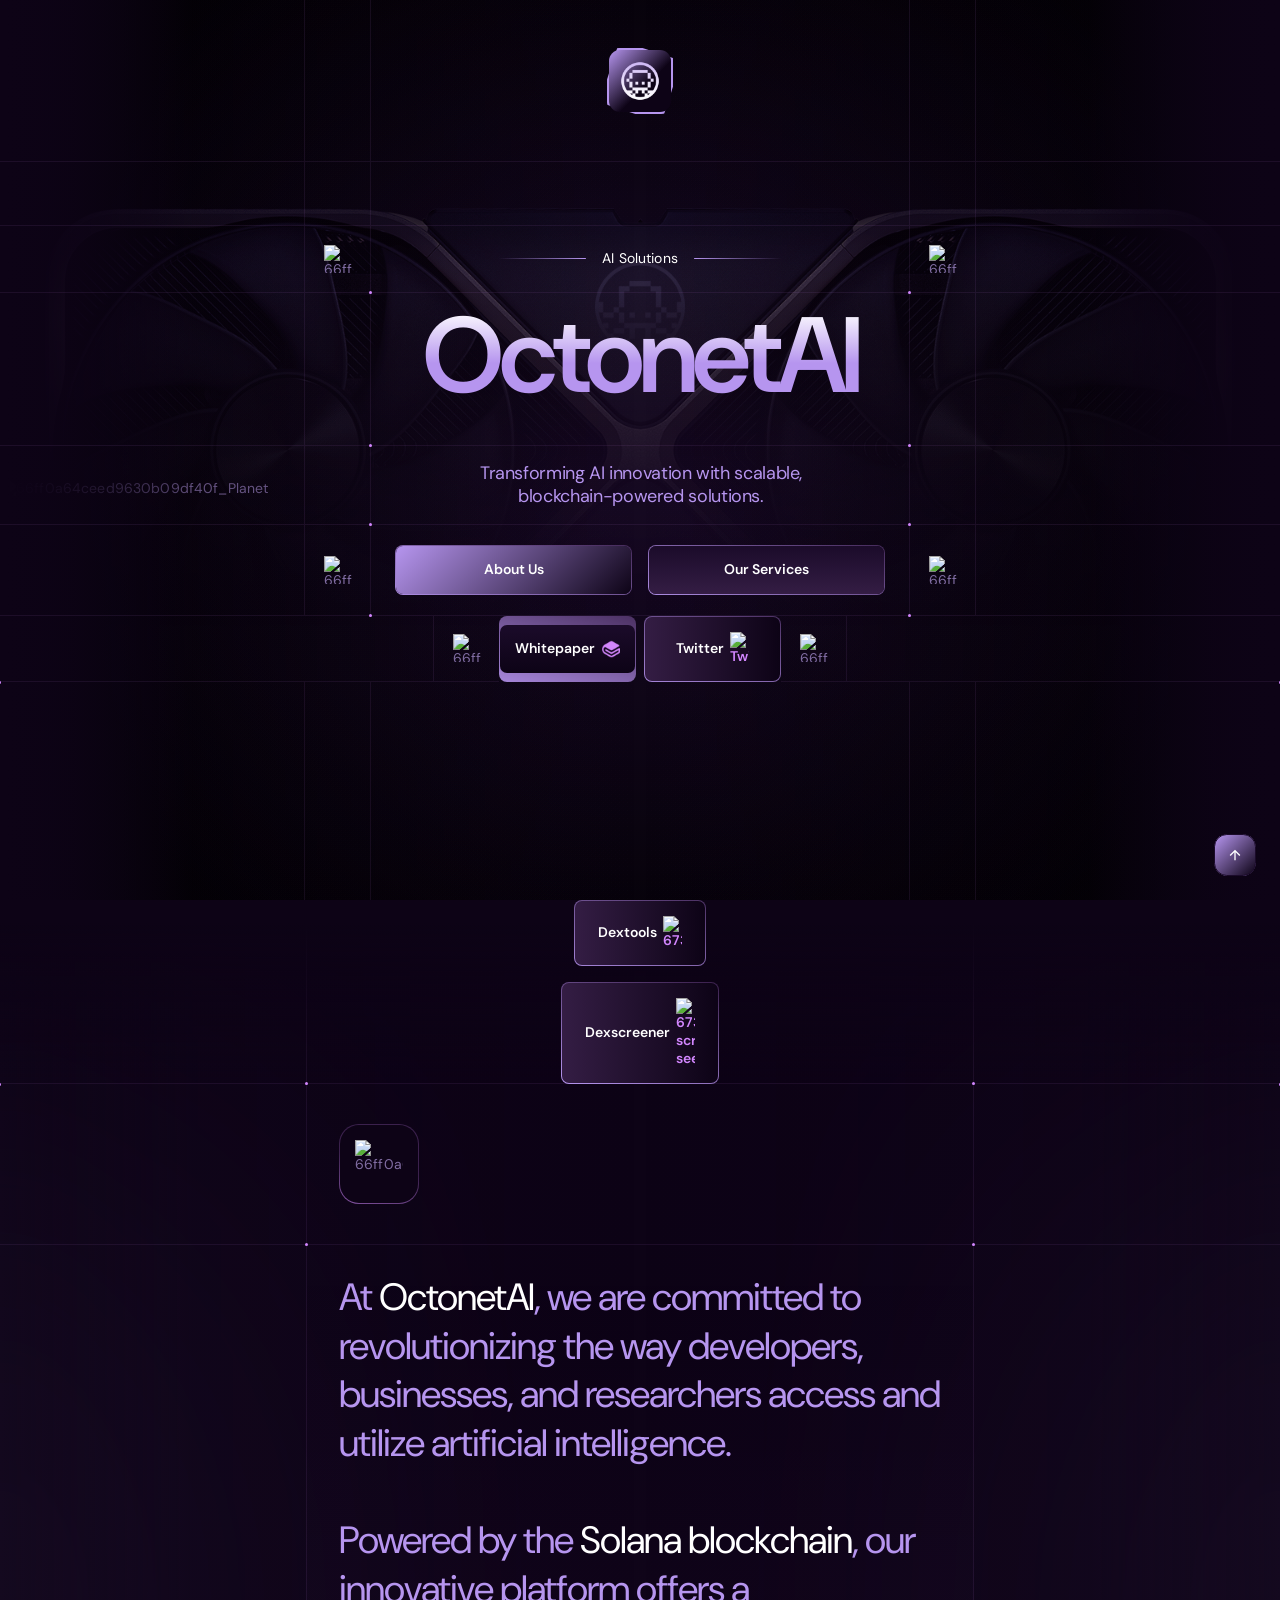
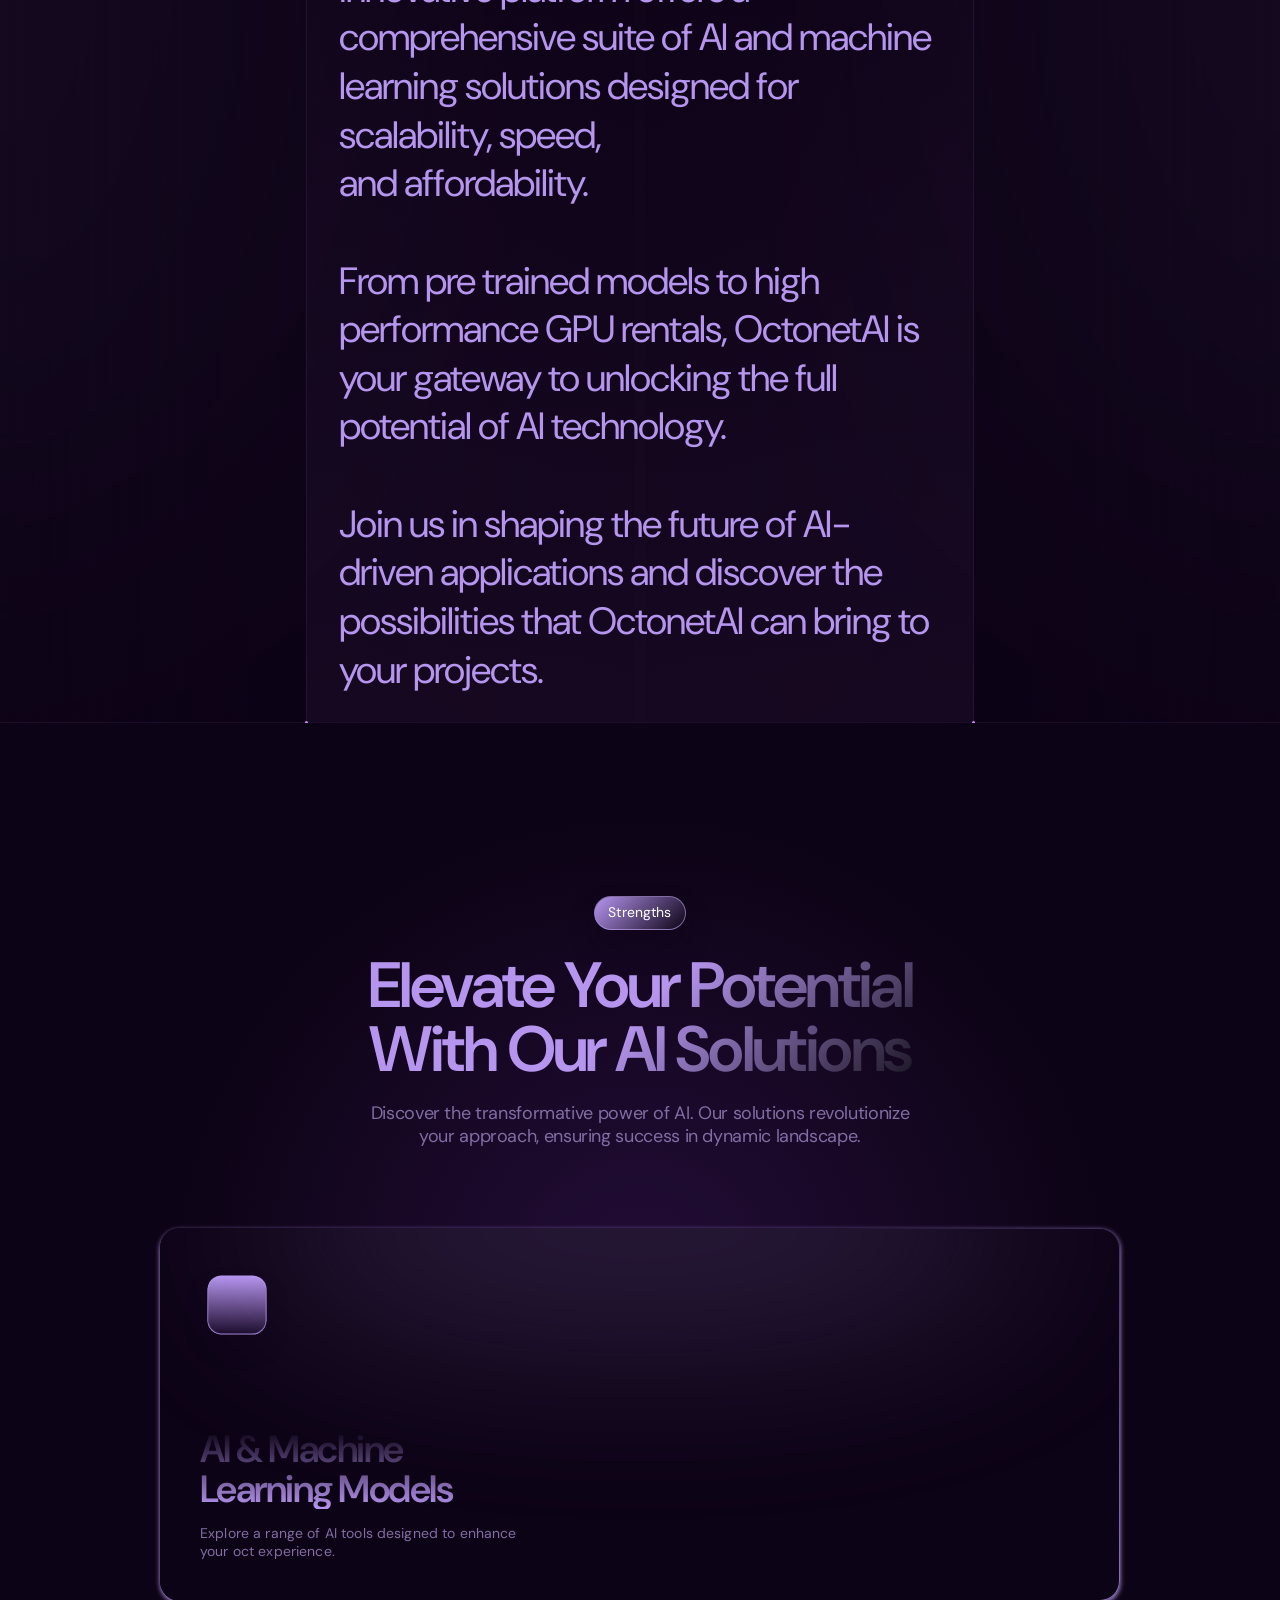
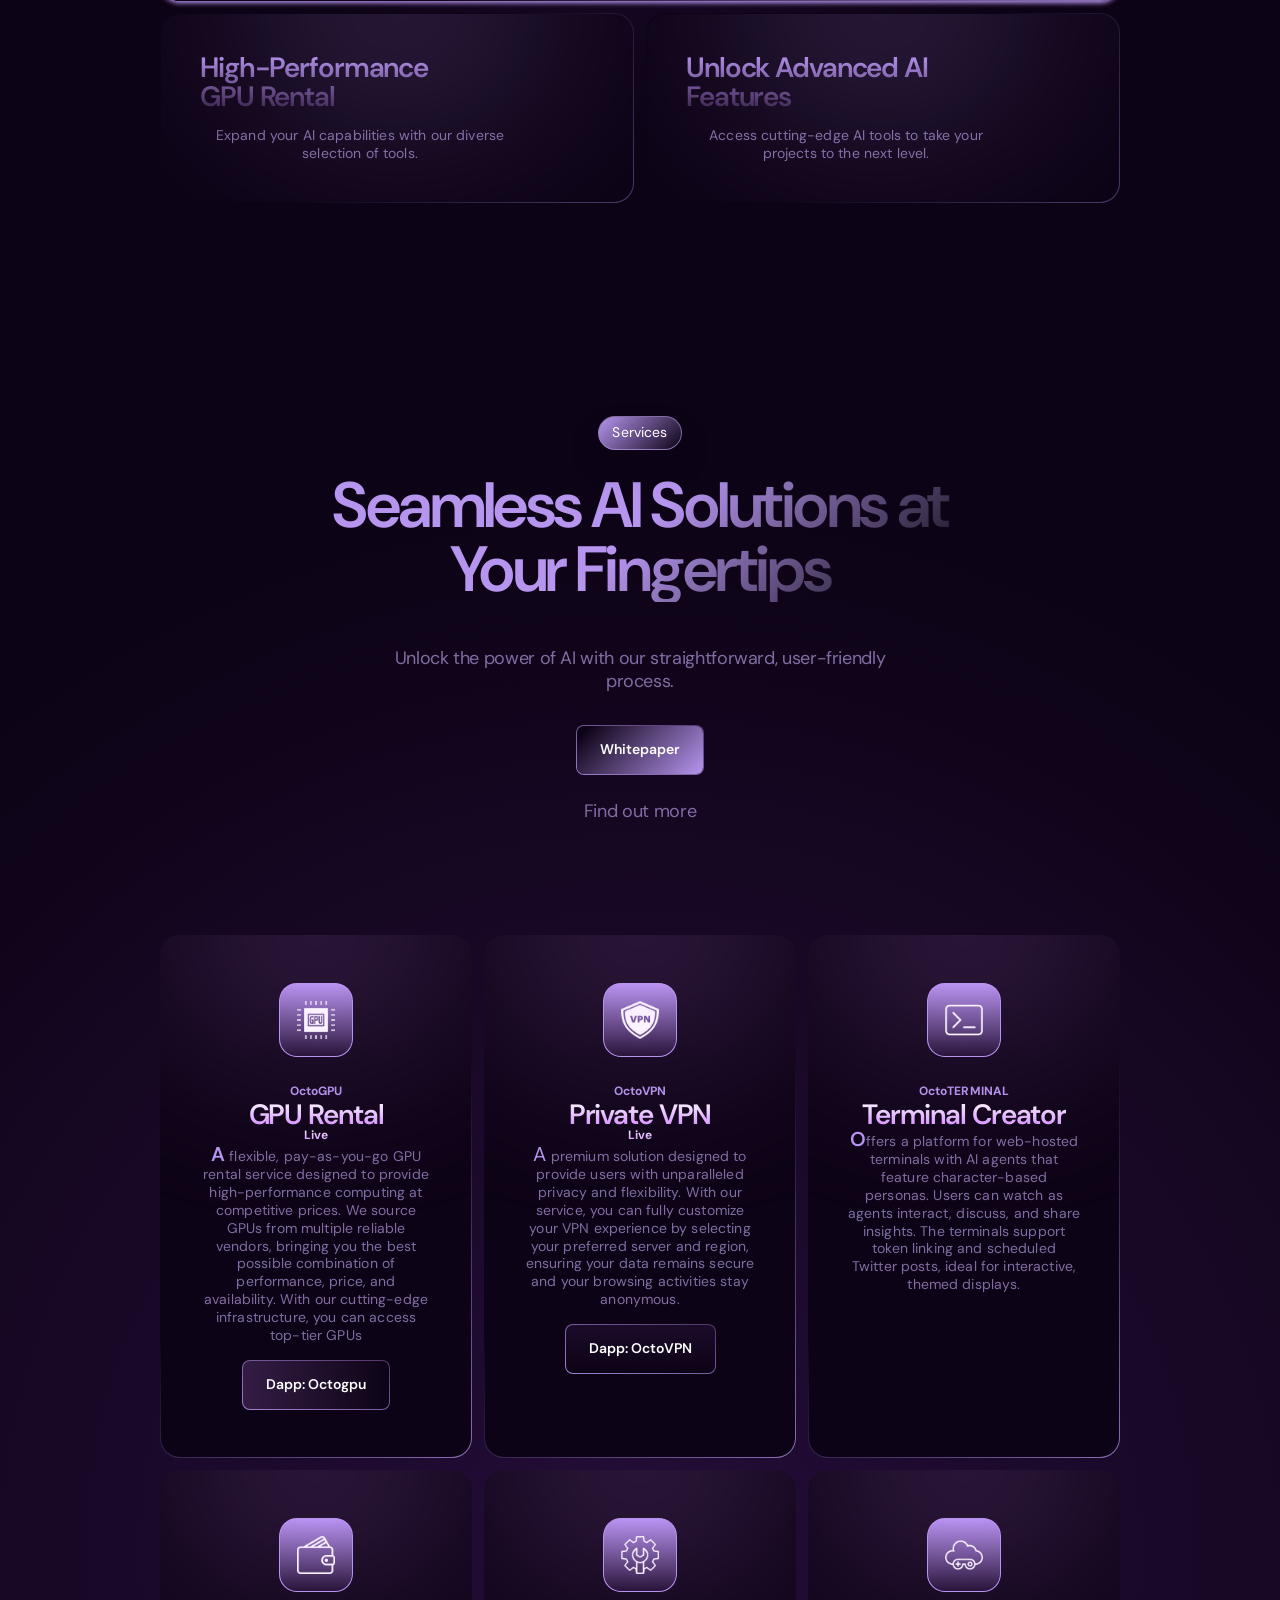
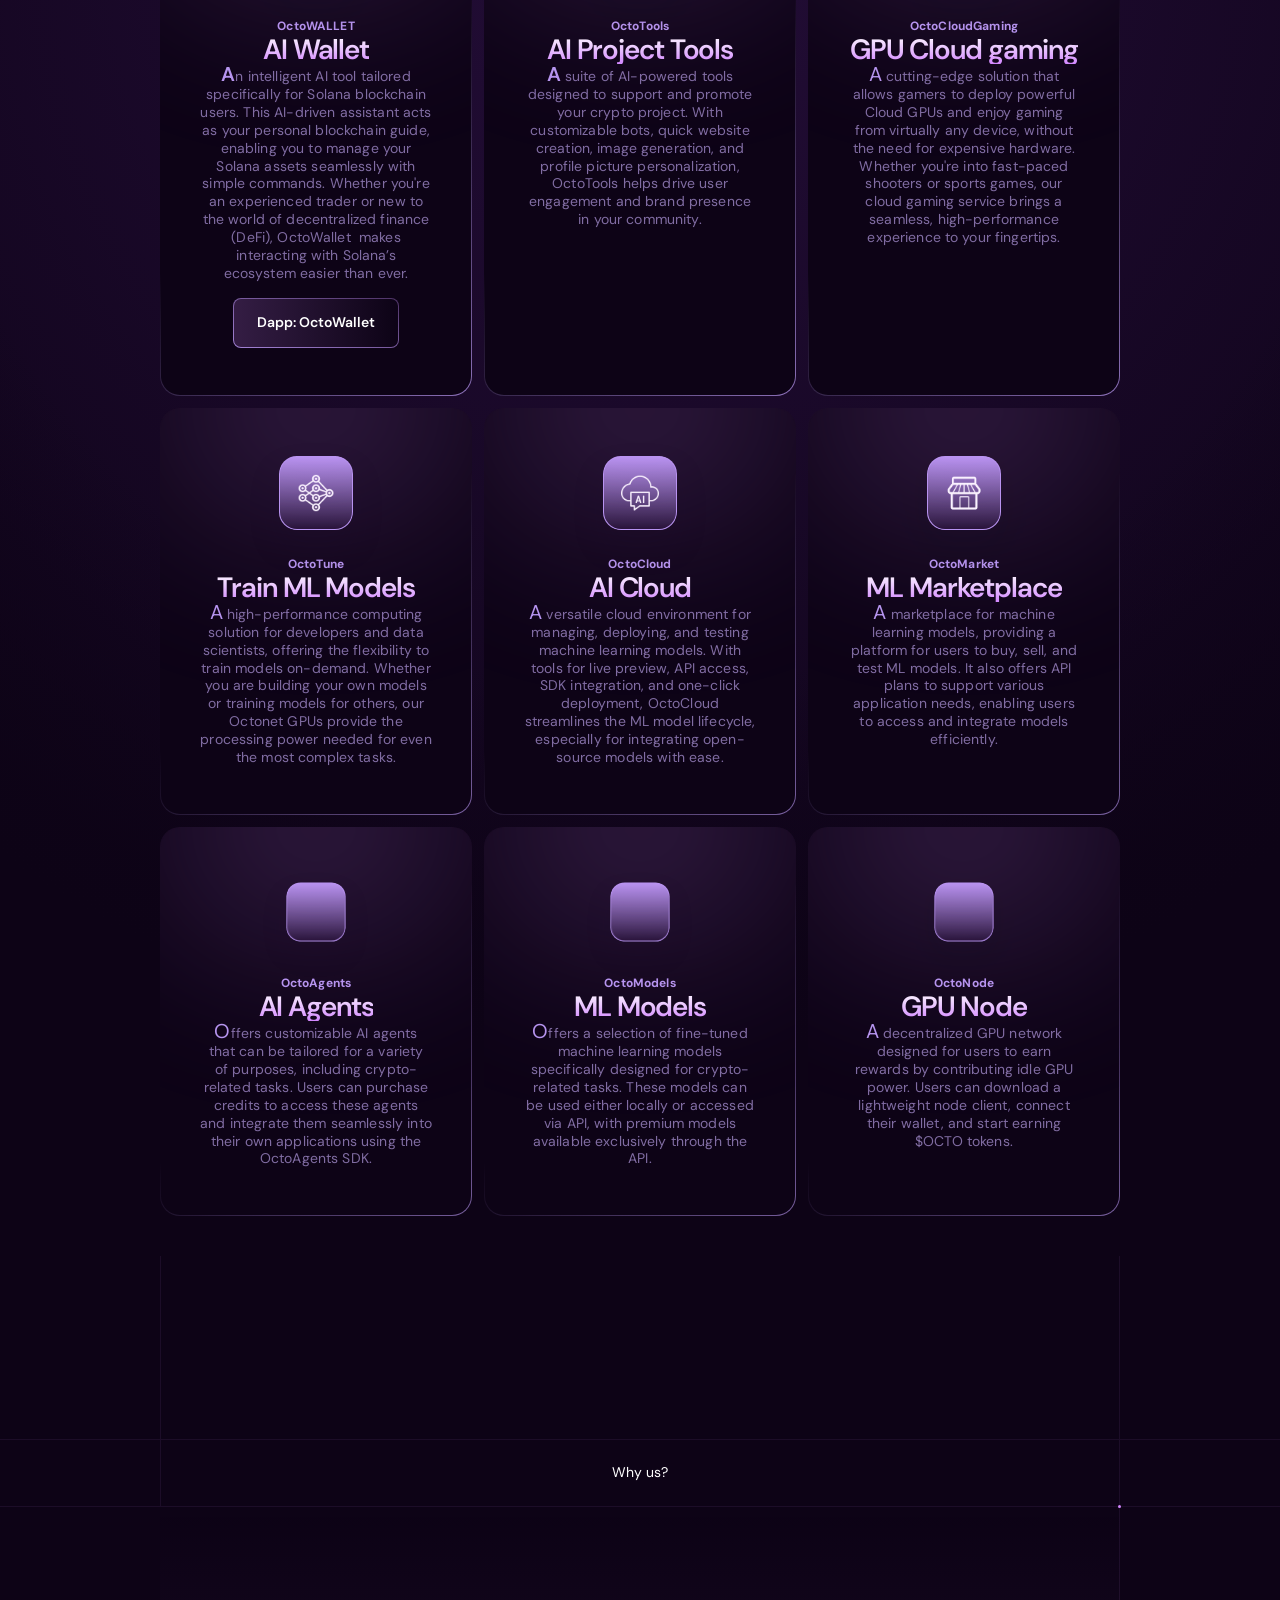
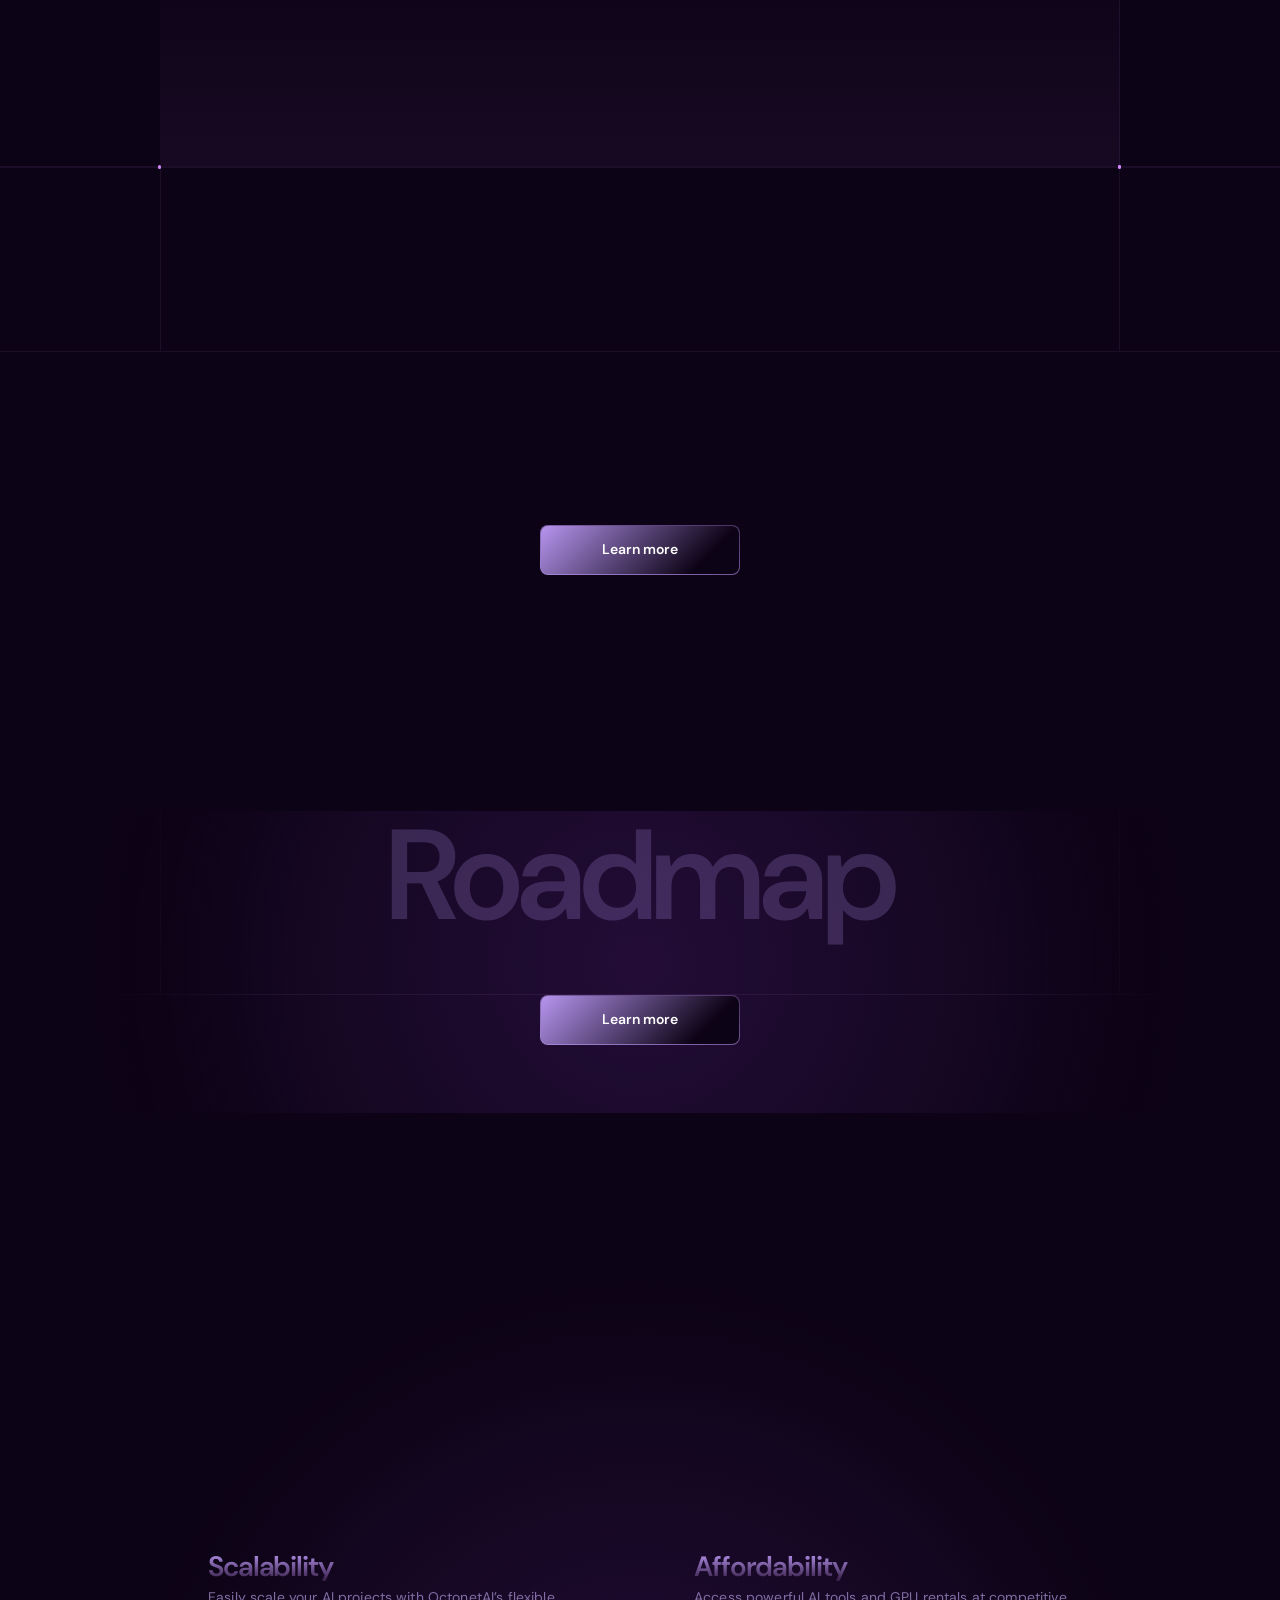
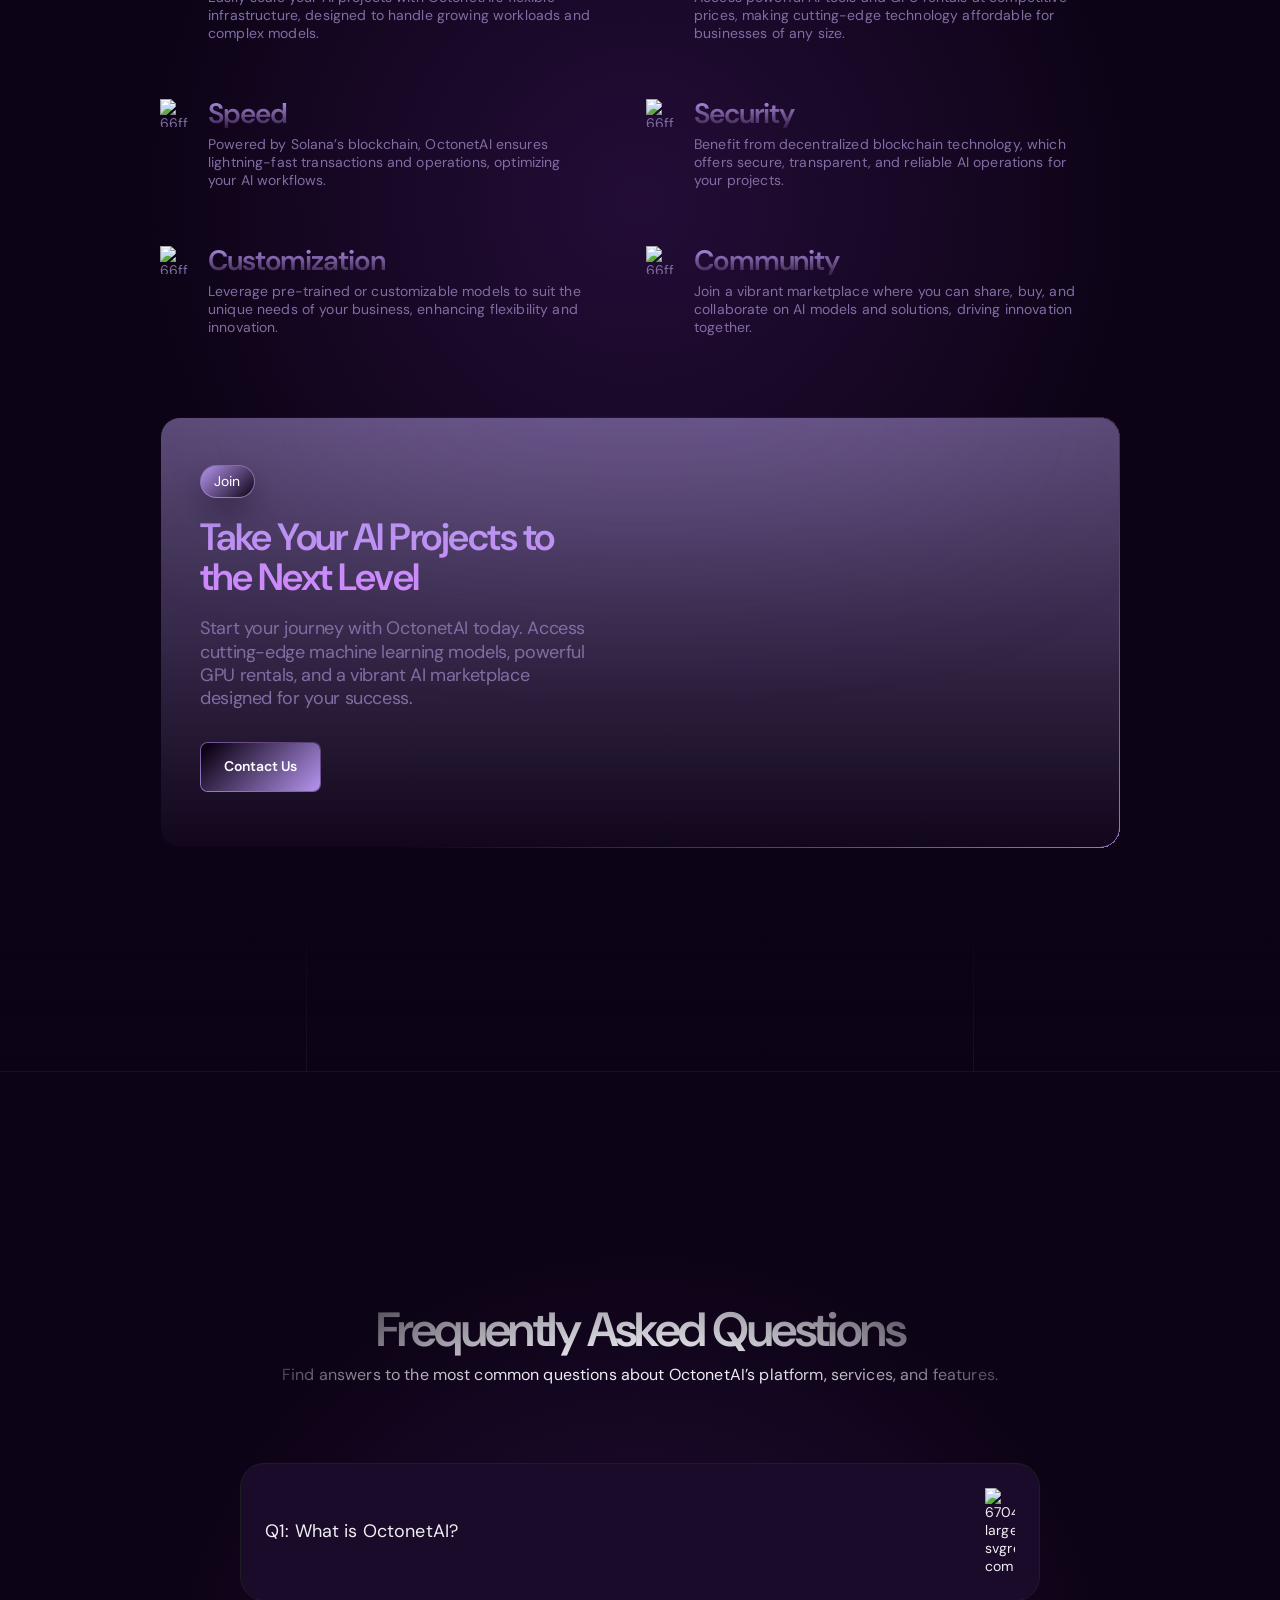
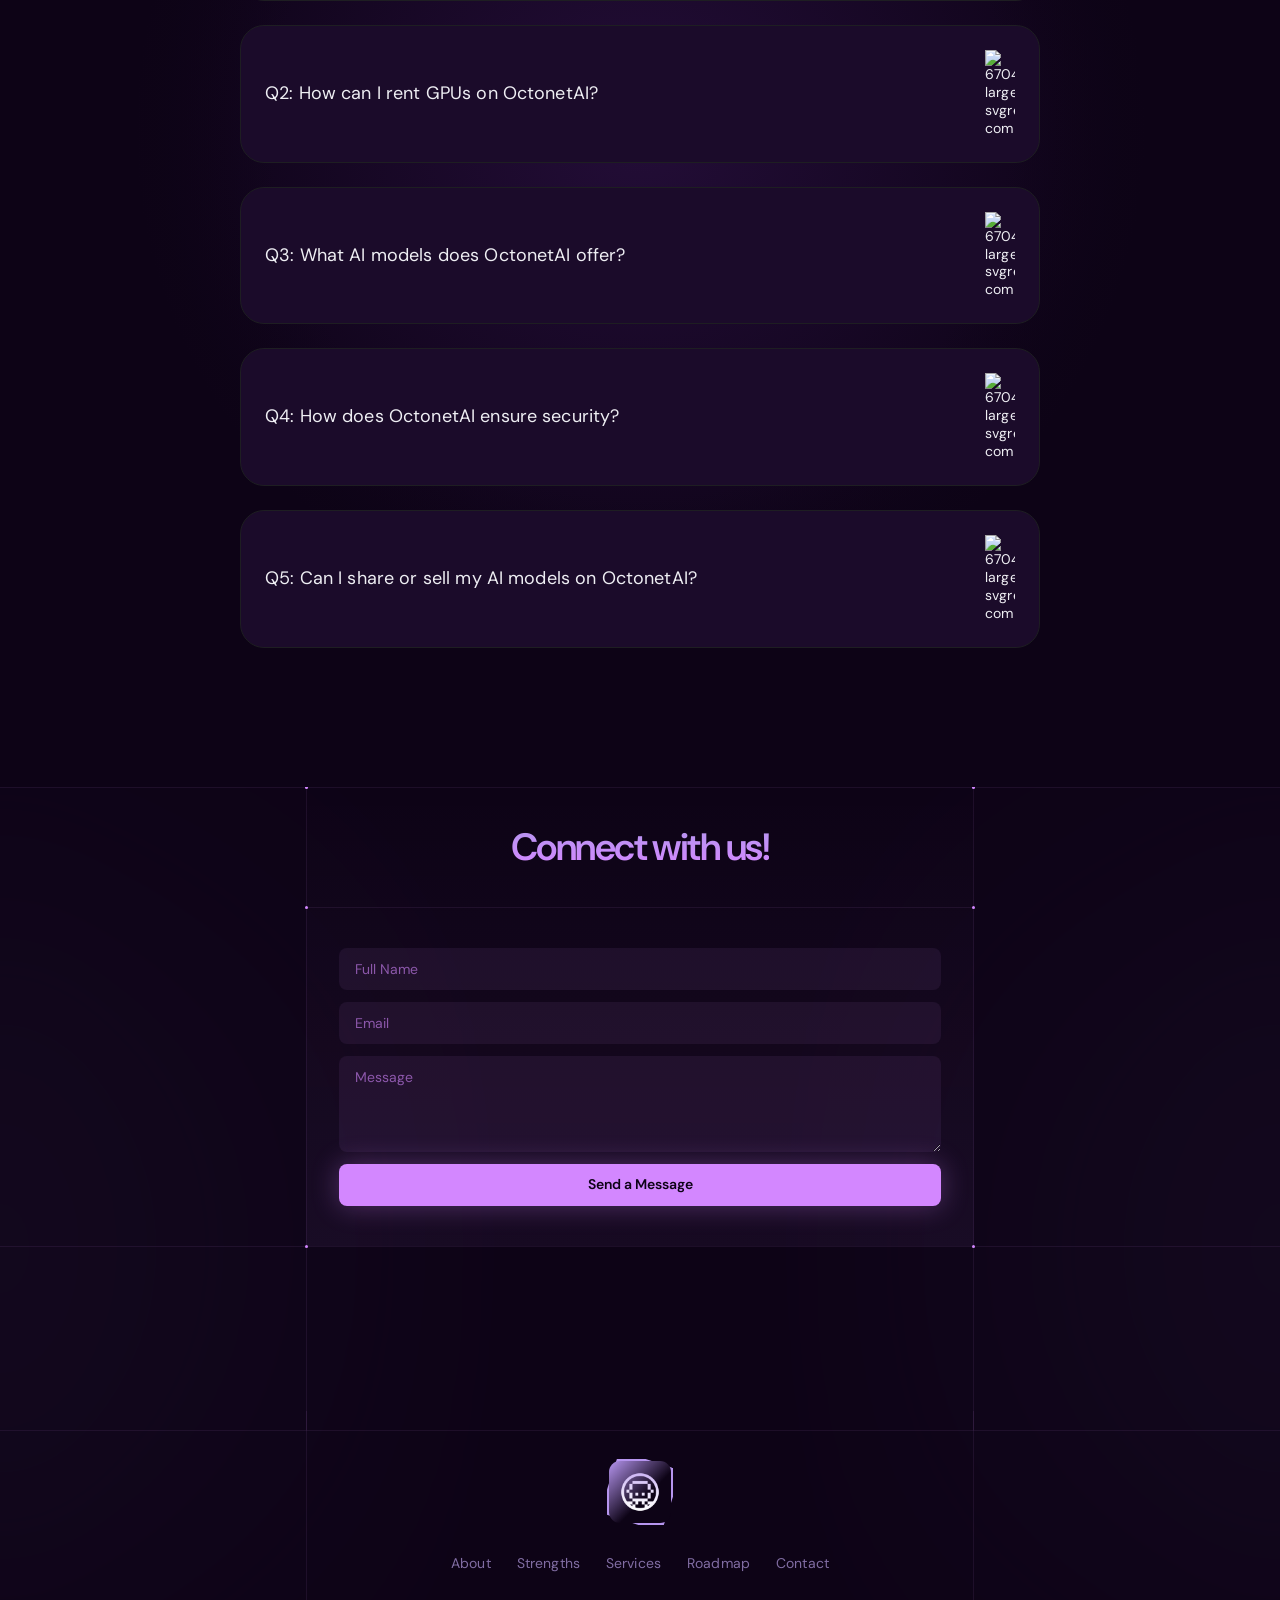
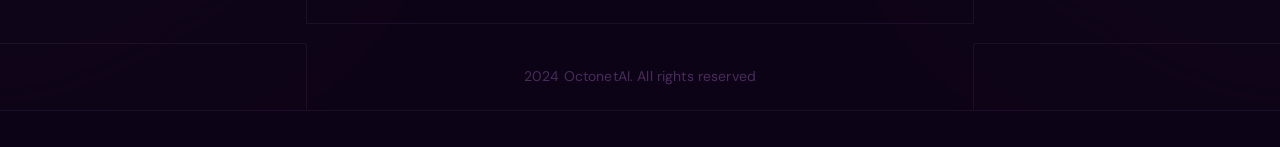
==== commit 3420c04c: "Update index.html" ====
--- a/index.html
+++ b/index.html
@@ -1151,147 +1151,3 @@
 
 
 
-<html xmlns="http://www.w3.org/1999/xhtml" lang="en">
-
-<head>
-	<meta http-equiv="Content-Type" content="text/html; charset=utf-8" />
-	<meta name="description" content="HTTrack is an easy-to-use website mirror utility. It allows you to download a World Wide website from the Internet to a local directory,building recursively all structures, getting html, images, and other files from the server to your computer. Links are rebuiltrelatively so that you can freely browse to the local site (works with any browser). You can mirror several sites together so that you can jump from one toanother. You can, also, update an existing mirror site, or resume an interrupted download. The robot is fully configurable, with an integrated help" />
-	<meta name="keywords" content="httrack, HTTRACK, HTTrack, winhttrack, WINHTTRACK, WinHTTrack, offline browser, web mirror utility, aspirateur web, surf offline, web capture, www mirror utility, browse offline, local  site builder, website mirroring, aspirateur www, internet grabber, capture de site web, internet tool, hors connexion, unix, dos, windows 95, windows 98, solaris, ibm580, AIX 4.0, HTS, HTGet, web aspirator, web aspirateur, libre, GPL, GNU, free software" />
-	<title>Local index - HTTrack Website Copier</title>
-  <!-- Mirror and index made by HTTrack Website Copier/3.49-2 [XR&CO'2014] -->
-	<style type="text/css">
-	<!--
-
-body {
-	margin: 0;  padding: 0;  margin-bottom: 15px;  margin-top: 8px;
-	background: #77b;
-}
-body, td {
-	font: 14px "Trebuchet MS", Verdana, Arial, Helvetica, sans-serif;
-	}
-
-#subTitle {
-	background: #000;  color: #fff;  padding: 4px;  font-weight: bold; 
-	}
-
-#siteNavigation a, #siteNavigation .current {
-	font-weight: bold;  color: #448;
-	}
-#siteNavigation a:link    { text-decoration: none; }
-#siteNavigation a:visited { text-decoration: none; }
-
-#siteNavigation .current { background-color: #ccd; }
-
-#siteNavigation a:hover   { text-decoration: none;  background-color: #fff;  color: #000; }
-#siteNavigation a:active  { text-decoration: none;  background-color: #ccc; }
-
-
-a:link    { text-decoration: underline;  color: #00f; }
-a:visited { text-decoration: underline;  color: #000; }
-a:hover   { text-decoration: underline;  color: #c00; }
-a:active  { text-decoration: underline; }
-
-#pageContent {
-	clear: both;
-	border-bottom: 6px solid #000;
-	padding: 10px;  padding-top: 20px;
-	line-height: 1.65em;
-	background-image: url(backblue.gif);
-	background-repeat: no-repeat;
-	background-position: top right;
-	}
-
-#pageContent, #siteNavigation {
-	background-color: #ccd;
-	}
-
-
-.imgLeft  { float: left;   margin-right: 10px;  margin-bottom: 10px; }
-.imgRight { float: right;  margin-left: 10px;   margin-bottom: 10px; }
-
-hr { height: 1px;  color: #000;  background-color: #000;  margin-bottom: 15px; }
-
-h1 { margin: 0;  font-weight: bold;  font-size: 2em; }
-h2 { margin: 0;  font-weight: bold;  font-size: 1.6em; }
-h3 { margin: 0;  font-weight: bold;  font-size: 1.3em; }
-h4 { margin: 0;  font-weight: bold;  font-size: 1.18em; }
-
-.blak { background-color: #000; }
-.hide { display: none; }
-.tableWidth { min-width: 400px; }
-
-.tblRegular       { border-collapse: collapse; }
-.tblRegular td    { padding: 6px;  background-image: url(fade.gif);  border: 2px solid #99c; }
-.tblHeaderColor, .tblHeaderColor td { background: #99c; }
-.tblNoBorder td   { border: 0; }
-
-
-// -->
-</style>
-
-</head>
-
-<table width="76%" border="0" align="center" cellspacing="0" cellpadding="3" class="tableWidth">
-	<tr>
-	<td id="subTitle">HTTrack Website Copier - Open Source offline browser</td>
-	</tr>
-</table>
-<table width="76%" border="0" align="center" cellspacing="0" cellpadding="0" class="tableWidth">
-<tr class="blak">
-<td>
-	<table width="100%" border="0" align="center" cellspacing="1" cellpadding="0">
-	<tr>
-	<td colspan="6"> 
-		<table width="100%" border="0" align="center" cellspacing="0" cellpadding="10">
-		<tr> 
-		<td id="pageContent"> 
-<!-- ==================== End prologue ==================== -->
-
-	<meta name="generator" content="HTTrack Website Copier/3.x">
-	<TITLE>Local index - HTTrack</TITLE>
-</HEAD>
-<BODY>
-<H1 ALIGN=Center>Index of locally available sites:</H1>
-	<TABLE BORDER="0" WIDTH="100%" CELLSPACING="1" CELLPADDING="0">
-		<TR>
-			<TD BACKGROUND="fade.gif">
-				&middot;
-					<A HREF="www.octonet.ai/index.html">
-						OctonetAI - AI-Powered Solutions on Solana
-					</A>		
-			</TD>
-		</TR>
-	</TABLE>
-	<BR>
-	<BR>
-	<BR>
-  	<H6 ALIGN="RIGHT">
-	<I>Mirror and index made by HTTrack Website Copier [XR&amp;CO'2008]</I>
-	</H6>
-	<!-- Mirror and index made by HTTrack Website Copier/3.49-2 [XR&CO'2014] -->
-	<!-- Thanks for using HTTrack Website Copier! -->
-	<meta HTTP-EQUIV="Refresh" CONTENT="0; URL=www.octonet.ai/index.html">
-
-
-<!-- ==================== Start epilogue ==================== -->
-		</td>
-		</tr>
-		</table>
-	</td>
-	</tr>
-	</table>
-</td>
-</tr>
-</table>
-
-<table width="76%" border="0" align="center" valign="bottom" cellspacing="0" cellpadding="0">
-	<tr>
-	<td id="footer"><small>&copy; 2008 Xavier Roche & other contributors - Web Design: Leto Kauler.</small></td>
-	</tr>
-</table>
-
-</body>
-
-</html>
-
-
